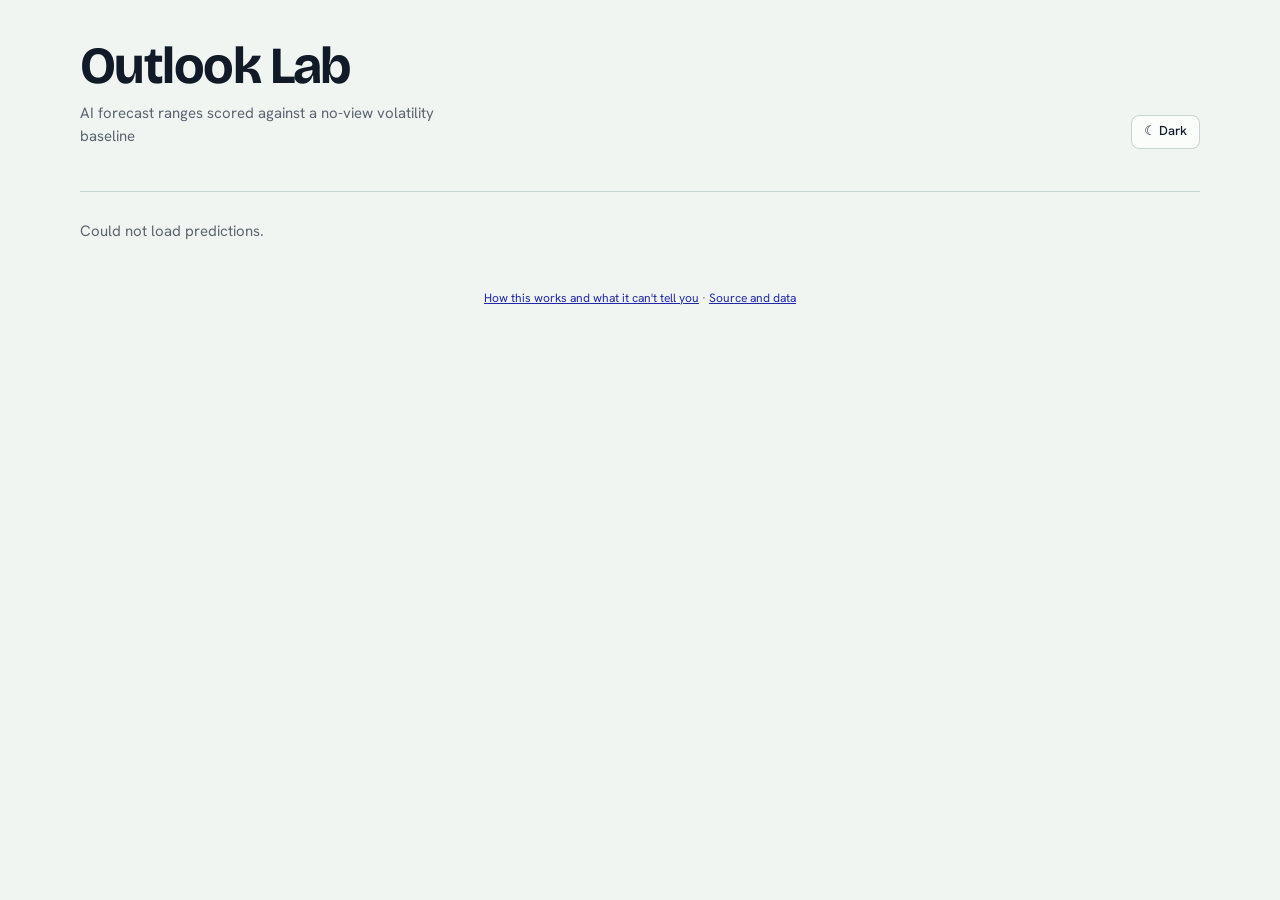
==== site/index.html @ 3b23cfca "afeat(site): add Analysis heatmap and exclude retired symbols from it Co-Authored-By: Claude Sonnet " ====
<!doctype html>
<html lang="en">
<head>
<meta charset="utf-8">
<meta name="viewport" content="width=device-width, initial-scale=1">
<title>Outlook Lab: scored market forecasts</title>
<meta name="description" content="AI 80% forecast ranges for 17 ETFs and 6 large-cap stocks, scored against a no-view volatility baseline. Every prediction is kept and graded when it comes due.">
<meta property="og:type" content="website">
<meta property="og:title" content="Outlook Lab: scored market forecasts">
<meta property="og:description" content="AI forecast ranges for 17 ETFs and 6 large-cap stocks, scored in public against a no-view volatility baseline.">
<meta property="og:url" content="https://quochhdo.github.io/outlook-lab/">
<meta property="og:image" content="https://quochhdo.github.io/outlook-lab/og.png">
<meta name="twitter:card" content="summary_large_image">
<link rel="preconnect" href="https://fonts.googleapis.com">
<link href="https://fonts.googleapis.com/css2?family=Bricolage+Grotesque:opsz,wght@12..96,500;12..96,700&amp;family=Hanken+Grotesk:wght@400;500;600;700&amp;display=swap" rel="stylesheet">
<script>
(function () {
  var t = null;
  try { t = localStorage.getItem("ol-theme"); } catch (e) {}
  if (t !== "dark" && t !== "light") t = window.matchMedia && matchMedia("(prefers-color-scheme: dark)").matches ? "dark" : "light";
  document.documentElement.setAttribute("data-theme", t);
})();
</script>
<style>
:root {
  --ink: oklch(0.145 0 0);
  --muted: oklch(0.5 0.015 264);
  --muted-2: oklch(0.4 0.015 264);
  --line: oklch(0.9 0.006 264);
  --line-2: oklch(0.93 0.006 264);
  --bg: oklch(0.975 0.004 264);
  --panel: oklch(0.965 0.006 264);
  --accent: oklch(0.47 0.18 264);
  --accent-ink: oklch(0.42 0.18 264);
  --warn-bg: oklch(0.96 0.04 85);
  --warn-ink: oklch(0.42 0.12 65);
  --warn-line: oklch(0.85 0.08 80);
  --ok: oklch(0.45 0.13 150);
  --bad: oklch(0.5 0.16 40);
  --card: #fff;
  --soft: oklch(0.45 0.015 264);
  --base-fill: oklch(0.88 0.01 264);
  --ai-fill: oklch(0.47 0.18 264 / 0.3);
  --tag-bg: oklch(0.945 0.006 264);
  --tag-model-bg: oklch(0.95 0.03 264);
  --tag-win-bg: oklch(0.95 0.03 150);
  --hover-ink: oklch(0.38 0.18 264);
  color-scheme: light;
}
:root[data-theme="dark"] {
  --ink: oklch(0.95 0.005 264);
  --muted: oklch(0.7 0.015 264);
  --muted-2: oklch(0.78 0.012 264);
  --line: oklch(0.3 0.01 264);
  --line-2: oklch(0.26 0.01 264);
  --bg: oklch(0.17 0.01 264);
  --panel: oklch(0.22 0.012 264);
  --accent: oklch(0.72 0.14 264);
  --accent-ink: oklch(0.8 0.11 264);
  --warn-bg: oklch(0.28 0.05 85);
  --warn-ink: oklch(0.85 0.1 85);
  --warn-line: oklch(0.4 0.07 80);
  --ok: oklch(0.78 0.14 150);
  --bad: oklch(0.76 0.13 40);
  --card: oklch(0.2 0.012 264);
  --soft: oklch(0.75 0.012 264);
  --base-fill: oklch(0.38 0.015 264);
  --ai-fill: oklch(0.72 0.14 264 / 0.3);
  --tag-bg: oklch(0.27 0.012 264);
  --tag-model-bg: oklch(0.3 0.05 264);
  --tag-win-bg: oklch(0.3 0.05 150);
  --hover-ink: oklch(0.85 0.1 264);
  color-scheme: dark;
}
[hidden] { display: none !important; }
* { box-sizing: border-box; }
body { margin: 0; }
a { color: var(--accent); }
a:hover { color: var(--hover-ink); }
a:focus-visible, button:focus-visible { outline: 2px solid var(--accent); outline-offset: 2px; }
.page { min-height: 100vh; background: var(--bg); color: var(--ink); font-family: Inter, system-ui, sans-serif; font-size: 14px; line-height: 1.5; padding: 32px 24px 64px; }
.wrap { max-width: 1120px; margin: 0 auto; display: flex; flex-direction: column; gap: 20px; }
p { margin: 0; }
h1, h2, h3, h4 { margin: 0; }
.muted { color: var(--muted); }
.pill { align-self: flex-start; font-size: 12px; font-weight: 600; letter-spacing: 0.02em; color: var(--warn-ink); background: var(--warn-bg); border: 1px solid var(--warn-line); border-radius: 999px; padding: 4px 12px; }
.head { display: flex; flex-wrap: wrap; align-items: flex-end; justify-content: space-between; gap: 12px; }
.head h1 { font-size: 28px; font-weight: 700; letter-spacing: -0.01em; }
.price { font-size: 22px; font-weight: 600; text-align: right; }
.price small { display: block; font-size: 12px; font-weight: 400; color: var(--muted); }
.tabs { display: flex; flex-wrap: wrap; gap: 4px; border-bottom: 1px solid var(--line); }
.tabs a { text-decoration: none; color: var(--muted); padding: 10px 14px; font-weight: 500; margin-bottom: -1px; border-bottom: 2px solid transparent; }
.tabs a[aria-current="page"] { color: var(--ink); font-weight: 600; border-bottom-color: var(--accent); }
.card { background: var(--card); border: 1px solid var(--line); border-radius: 10px; padding: 24px; display: flex; flex-direction: column; gap: 24px; }
.card-head { display: flex; flex-wrap: wrap; align-items: flex-start; justify-content: space-between; gap: 16px; }
.title-row { display: flex; flex-wrap: wrap; align-items: center; gap: 10px; }
.title-row h2 { font-size: 18px; font-weight: 600; }
.chip { font-size: 12px; font-weight: 600; color: var(--warn-ink); background: var(--warn-bg); border-radius: 6px; padding: 3px 8px; }
.meta { font-size: 13px; color: var(--muted); margin-top: 8px; }
.section { display: flex; flex-direction: column; gap: 14px; }
.eyebrow { font-size: 12px; font-weight: 600; text-transform: uppercase; letter-spacing: 0.05em; color: var(--muted); }
.section-top { display: flex; flex-wrap: wrap; align-items: baseline; justify-content: space-between; gap: 8px; }
.legend { display: flex; flex-wrap: wrap; gap: 16px; font-size: 12px; color: var(--muted-2); }
.legend span { display: flex; align-items: center; gap: 6px; }
.sw-ai { width: 18px; height: 10px; border-radius: 3px; background: var(--ai-fill); border: 1.5px solid var(--accent); }
.sw-base { width: 18px; height: 10px; border-radius: 3px; background: var(--base-fill); }
.sw-today { width: 2px; height: 14px; background: var(--ink); }
.sw-close { width: 9px; height: 9px; background: var(--ink); transform: rotate(45deg); }
.hrow { display: grid; grid-template-columns: 150px minmax(240px, 1fr) 210px 170px; gap: 20px; align-items: center; padding: 14px 0; border-top: 1px solid var(--line-2); }
.hlabel { display: flex; flex-direction: column; }
.hlabel b { font-weight: 600; }
.hlabel small { font-size: 12px; color: var(--muted); }
.bars { position: relative; height: 44px; }
.bar-base { position: absolute; top: 4px; height: 14px; border-radius: 4px; background: var(--base-fill); }
.bar-ai { position: absolute; top: 24px; height: 16px; border-radius: 4px; background: var(--ai-fill); border: 1.5px solid var(--accent); }
.mark-today { position: absolute; top: 0; bottom: 0; width: 2px; background: var(--ink); }
.mark-close { position: absolute; top: 17px; width: 10px; height: 10px; margin-left: -5px; background: var(--ink); transform: rotate(45deg); }
.ticks { position: relative; height: 16px; font-size: 11px; color: var(--muted); margin-top: 4px; }
.ticks span { position: absolute; transform: translateX(-50%); }
.nums { display: flex; flex-direction: column; gap: 2px; font-size: 13px; }
.nums .sub { font-size: 12px; color: var(--muted); }
.ai-k { font-weight: 600; color: var(--accent-ink); }
.alt { color: var(--soft); }
.hmore { margin-top: 4px; font-size: 12px; }
.hmore summary { cursor: pointer; color: var(--muted); }
.hmore > span { display: block; margin-top: 2px; }
.record { display: flex; flex-wrap: wrap; align-items: center; justify-content: space-between; gap: 8px; background: var(--panel); border-radius: 8px; padding: 12px 16px; }
.record p { font-size: 13px; }
.record a { font-size: 13px; font-weight: 500; }
.horizon-pick { display: inline-flex; gap: 4px; background: var(--panel); border-radius: 8px; padding: 3px; align-self: flex-start; }
.horizon-pick button { font: inherit; font-size: 13px; font-weight: 500; min-height: 34px; padding: 0 14px; border: 0; border-radius: 6px; background: transparent; color: var(--muted-2); cursor: pointer; }
.horizon-pick button[aria-pressed="true"] { background: var(--card); color: var(--ink); font-weight: 600; box-shadow: 0 0 0 1px var(--line); }
.cases { display: grid; grid-template-columns: repeat(3, minmax(0, 1fr)); gap: 16px; }
.case { border: 1px solid var(--line); border-radius: 8px; padding: 16px; display: flex; flex-direction: column; gap: 12px; }
.case h4 { font-size: 15px; font-weight: 600; }
.case ul { margin: 0; padding: 0; list-style: none; display: flex; flex-direction: column; gap: 12px; }
.claim { display: flex; flex-direction: column; gap: 4px; font-size: 13px; }
.claim.unv { color: var(--muted); font-style: italic; }
.tags { display: flex; flex-wrap: wrap; gap: 4px; font-style: normal; }
.tag { font-size: 11px; font-weight: 500; border-radius: 4px; padding: 1px 6px; background: var(--tag-bg); color: var(--muted-2); text-decoration: none; }
a.tag:hover { color: var(--ink); text-decoration: underline; }
.tag.model { background: var(--tag-model-bg); color: var(--accent-ink); }
.tag.unv { background: var(--warn-bg); color: var(--warn-ink); }
.sources h4 { font-size: 14px; font-weight: 600; margin-bottom: 6px; }
.sources ol { margin: 0; padding-left: 20px; font-size: 12px; color: var(--muted-2); display: flex; flex-direction: column; gap: 2px; }
.note { font-size: 12px; color: var(--soft); background: var(--panel); border-radius: 8px; padding: 10px 14px; }
.tablewrap { overflow-x: auto; border: 1px solid var(--line); border-radius: 8px; }
table { width: 100%; min-width: 760px; border-collapse: collapse; font-size: 13px; }
thead tr { background: var(--panel); text-align: left; }
th, td { padding: 10px 14px; text-align: left; white-space: nowrap; }
th { font-weight: 600; }
tbody tr { border-top: 1px solid var(--line-2); }
.r-open { color: var(--muted); font-weight: 500; }
.r-held { color: var(--ok); font-weight: 500; }
.r-miss { color: var(--bad); font-weight: 500; }
.hlabel .earn { color: var(--accent, currentColor); font-weight: 600; }
.foot { font-size: 12px; color: var(--soft); border-top: 1px solid var(--line-2); padding-top: 14px; }
.timeline { list-style: none; margin: 0; padding: 0; display: flex; flex-direction: column; }
.ev { display: grid; grid-template-columns: 120px minmax(0, 1fr); gap: 16px; padding: 12px 0; border-top: 1px solid var(--line-2); }
.ev-date { display: flex; flex-direction: column; }
.ev-date b { font-weight: 600; }
.ev-date small { font-size: 12px; color: var(--muted); }
.evgroup { margin-top: 20px; }
.evgroup:first-child { margin-top: 4px; }
.evg-h { display: flex; flex-wrap: wrap; align-items: baseline; gap: 2px 10px; margin: 0 0 4px; }
.evg-h h4 { margin: 0; font-size: 14px; font-weight: 600; color: var(--ink); }
.evg-h small { font-size: 12px; color: var(--muted-2); }
.evc { list-style: none; border-top: 1px solid var(--line-2); }
.evc summary { list-style: none; cursor: pointer; display: grid; grid-template-columns: 96px minmax(0, 1fr) auto 14px; grid-template-areas: "date title meta chev"; gap: 12px; align-items: center; padding: 10px 0; }
.evc summary::-webkit-details-marker { display: none; }
.evc summary::after { content: "\25be"; grid-area: chev; color: var(--muted); font-size: 12px; }
.evc details[open] > summary::after { transform: rotate(180deg); }
.evc summary:focus-visible { outline: 2px solid var(--accent); outline-offset: 2px; border-radius: 4px; }
.evc-date { grid-area: date; font-weight: 600; font-size: 13px; }
.evc-title { grid-area: title; font-weight: 600; }
.evc-meta { grid-area: meta; display: flex; align-items: center; gap: 10px; font-size: 12px; color: var(--muted-2); white-space: nowrap; }
.mbar { display: inline-block; position: relative; width: 52px; height: 6px; background: var(--tag-bg); border-radius: 3px; }
.mbar i { position: absolute; left: 0; top: 0; bottom: 0; background: var(--accent); border-radius: 3px; }
.mimp { font-weight: 600; }
.mimp.bear { color: var(--bad); } .mimp.bull { color: var(--ok); }
.evc-full { display: flex; flex-direction: column; gap: 4px; padding: 0 0 12px 108px; }
.evg-more { margin-top: 8px; }
@media (max-width: 640px) {
  .evc summary { grid-template-columns: minmax(0, 1fr) 14px; grid-template-areas: "date chev" "title title" "meta meta"; gap: 2px 8px; }
  .evc-meta { white-space: normal; flex-wrap: wrap; }
  .evc-full { padding-left: 0; }
}
.wrow { display: grid; grid-template-columns: minmax(0, 1fr) minmax(0, 1fr); gap: 18px; margin: 6px 0 2px; }
@media (max-width: 640px) { .wrow { grid-template-columns: minmax(0, 1fr); gap: 12px; } }
.wlab { display: flex; flex-wrap: wrap; justify-content: space-between; gap: 2px 8px; font-size: 12px; color: var(--muted-2); margin-bottom: 5px; }
.wlab b { color: var(--ink); font-weight: 600; }
.wtrack { position: relative; height: 10px; background: var(--tag-bg); border-radius: 5px; }
.wfill { position: absolute; top: 0; bottom: 0; left: 0; background: var(--accent); border-radius: 5px; }
.wtick { position: absolute; top: -3px; width: 2px; height: 16px; background: var(--ink); }
.wzero { position: absolute; top: -3px; width: 1px; height: 16px; background: var(--muted-2); }
.wrange { position: absolute; top: 0; bottom: 0; border-radius: 5px; min-width: 3px; }
.wrange.bear { background: var(--bad); } .wrange.bull { background: var(--ok); }
.wnote { display: block; font-size: 11px; color: var(--muted-2); margin-top: 4px; line-height: 1.45; }
.wchart { margin: 2px 0 8px; }
.wchart p { margin: 0 0 4px; font-size: 12px; color: var(--muted-2); }
.wchart svg { display: block; width: 100%; height: 150px; overflow: visible; }
.ev-body { display: flex; flex-direction: column; gap: 4px; }
.ev-title { font-weight: 600; }
.ev-detail { font-size: 13px; color: var(--muted-2); }
.tag.cause { background: color-mix(in oklch, var(--cc) 14%, transparent); color: var(--cc); }
.tag.c-fed { --cc: oklch(0.5 0.14 285); } .tag.c-rates { --cc: oklch(0.5 0.13 235); } .tag.c-stocks { --cc: oklch(0.5 0.13 175); }
.tag.c-company { --cc: oklch(0.5 0.14 330); } .tag.c-commodity { --cc: oklch(0.52 0.12 75); } .tag.c-policy { --cc: oklch(0.5 0.13 25); }
:root[data-theme="dark"] .tag.c-fed { --cc: oklch(0.78 0.11 285); } :root[data-theme="dark"] .tag.c-rates { --cc: oklch(0.78 0.1 235); }
:root[data-theme="dark"] .tag.c-stocks { --cc: oklch(0.78 0.1 175); } :root[data-theme="dark"] .tag.c-company { --cc: oklch(0.78 0.11 330); }
:root[data-theme="dark"] .tag.c-commodity { --cc: oklch(0.8 0.1 75); } :root[data-theme="dark"] .tag.c-policy { --cc: oklch(0.78 0.11 25); }
.mimp.good { color: var(--ok); } .mimp.bad { color: var(--bad); } .mimp.flat { color: var(--ink); }
.tag.win { background: var(--tag-win-bg); color: var(--ok); }
.note summary { cursor: pointer; font-weight: 600; }
.note[open] summary { margin-bottom: 8px; }
.more { align-self: flex-start; font: inherit; font-size: 13px; font-weight: 500; color: var(--accent); background: transparent; border: 1px solid var(--line); border-radius: 6px; min-height: 34px; padding: 0 14px; cursor: pointer; }
.more:hover { background: var(--panel); }
.tmap { position: relative; width: 100%; height: 460px; border-radius: 10px; overflow: hidden; background: var(--line-2); }
.tile { position: absolute; box-sizing: border-box; border: 2px solid var(--card); border-radius: 4px; padding: 8px 9px; color: #fff; text-decoration: none; overflow: hidden; display: flex; flex-direction: column; justify-content: center; align-items: center; text-align: center; line-height: 1.25; transition: filter .12s; }
.tile:hover { filter: brightness(1.15); }
.tile b { font-size: 15px; letter-spacing: .01em; }
.tile span { font-size: 12px; opacity: .92; }
.tile.sm b { font-size: 12px; } .tile.sm span { display: none; }
.tile.xs b { font-size: 10px; } .tile.xs span { display: none; }
.mapbar { display: flex; flex-wrap: wrap; gap: 14px 22px; align-items: center; margin: 4px 0 10px; font-size: 12px; color: var(--muted); }
.mapbar .horizon-pick { margin: 0; }
.scalebar { display: inline-flex; align-items: center; gap: 6px; }
.scalebar i { display: inline-block; width: 110px; height: 10px; border-radius: 5px; background: linear-gradient(90deg, oklch(0.5 0.17 25), oklch(0.4 0.01 264), oklch(0.5 0.15 150)); }
@media (max-width: 560px) { .tmap { height: 520px; } }
.chartwrap svg { width: 100%; height: auto; display: block; }
.chartwrap .axis { stroke: var(--line); stroke-width: 1; }
.chartwrap text { fill: var(--muted); font-size: 11px; font-family: inherit; }
.chartwrap .hist { fill: none; stroke: var(--ink); stroke-width: 1.6; }
.chartwrap .cone-ai { fill: var(--ai-fill); stroke: var(--accent); stroke-width: 1.2; }
.chartwrap .cone-base { fill: var(--base-fill); stroke: none; opacity: .75; }
.chartwrap .cone-drift { fill: none; stroke: var(--muted); stroke-width: 1; stroke-dasharray: 4 3; }
.chartwrap .start { fill: var(--ink); }
.chartwrap .gridl { stroke: var(--line-2); stroke-width: 1; }
.cal { display: grid; grid-template-columns: repeat(auto-fit, minmax(150px, 1fr)); gap: 10px; margin: 8px 0 6px; }
.cal > div { background: var(--panel); border-radius: 10px; padding: 10px 12px; font-size: 13px; }
.cal b { display: block; font-size: 18px; margin-bottom: 2px; }
.cal small { color: var(--muted); display: block; font-size: 11.5px; }
.covbar { position: relative; height: 8px; background: var(--line-2); border-radius: 4px; margin: 6px 0 4px; }
.covbar i { position: absolute; left: 0; top: 0; bottom: 0; background: var(--accent); border-radius: 4px; }
.covbar u { position: absolute; top: -3px; bottom: -3px; width: 2px; background: var(--ink); }
.changes { list-style: none; margin: 6px 0 0; padding: 0; font-size: 13px; }
.changes li { padding: 6px 0; border-top: 1px solid var(--line-2); display: flex; gap: 12px; }
.changes li b { min-width: 64px; }
.filters { display: flex; flex-wrap: wrap; gap: 8px 18px; margin: 4px 0 10px; }
.filters .horizon-pick { margin: 0; }
.blind-tag { display: inline-block; font-size: 11px; padding: 1px 7px; border-radius: 999px; background: var(--tag-win-bg); color: var(--ok); margin-left: 6px; }
.seen-tag { display: inline-block; font-size: 11px; padding: 1px 7px; border-radius: 999px; background: var(--tag-bg); color: var(--muted); margin-left: 6px; }
.sitefoot { font-size: 12px; color: var(--muted); margin: 18px 0 6px; text-align: center; }
.sitefoot a { color: var(--accent-ink); }
.hgrid { display: grid; grid-template-columns: repeat(3, minmax(0, 1fr)); gap: 14px; }
.hcard { display: flex; flex-direction: column; gap: 10px; border: 1px solid var(--line); border-radius: 10px; padding: 16px; text-decoration: none; color: var(--ink); background: var(--card); }
.hcard:hover { border-color: var(--accent); box-shadow: 0 1px 6px oklch(0.5 0.15 264 / 0.2); color: var(--ink); }
.hcard.hero { grid-column: 1 / -1; padding: 20px; gap: 14px; }
.hc-top { display: flex; justify-content: space-between; align-items: baseline; gap: 8px; }
.hc-top b { font-size: 16px; font-weight: 700; }
.hero .hc-top b { font-size: 22px; }
.hc-top small { font-size: 12px; color: var(--muted); }
.hc-name { font-size: 12px; color: var(--muted); margin-top: -6px; }
.hc-nums { display: flex; flex-wrap: wrap; justify-content: space-between; gap: 4px 12px; font-size: 13px; }
.hc-nums .sub { font-size: 12px; color: var(--muted); }
.hc-cases { display: grid; grid-template-columns: 1fr 1fr; gap: 12px; font-size: 13px; }
.hc-cases div { border-radius: 8px; padding: 10px 12px; background: var(--panel); }
.hc-cases b { display: block; font-size: 12px; margin-bottom: 2px; }
.up { color: var(--ok); } .down { color: var(--bad); }
.mini-ev { list-style: none; margin: 0; padding: 0; }
.mini-ev li { display: grid; grid-template-columns: 90px minmax(0,1fr); gap: 12px; padding: 9px 0; border-top: 1px solid var(--line-2); font-size: 13px; }
.mini-ev b { font-weight: 600; }
@media (max-width: 900px) { .hgrid { grid-template-columns: 1fr 1fr; } .hc-cases { grid-template-columns: 1fr; } }
@media (max-width: 560px) { .hgrid { grid-template-columns: 1fr; } }
#theme-btn { font: inherit; font-size: 13px; font-weight: 500; min-height: 34px; padding: 0 12px; border: 1px solid var(--line); border-radius: 8px; background: var(--card); color: var(--ink); cursor: pointer; }
#theme-btn:hover { background: var(--panel); }
.head-right { display: flex; flex-direction: column; align-items: flex-end; gap: 8px; }
@media (max-width: 900px) {
  .horizon-pick { max-width: 100%; overflow-x: auto; }
  .horizon-pick button { white-space: nowrap; flex: 0 0 auto; }
  .ev { grid-template-columns: 1fr; gap: 4px; }
  .hrow { grid-template-columns: 1fr; gap: 10px; }
  .cases { grid-template-columns: 1fr; }
  .card { padding: 18px; }
}

/* ---- design layer: tracing-paper ledger ---- */
:root {
  --display: "Bricolage Grotesque", "Hanken Grotesk", system-ui, sans-serif;
  --ink: oklch(0.22 0.03 255);
  --muted: oklch(0.5 0.02 255);
  --muted-2: oklch(0.4 0.02 255);
  --bg: oklch(0.965 0.008 150);
  --panel: oklch(0.935 0.01 150);
  --card: oklch(0.99 0.004 150);
  --line: oklch(0.86 0.012 200);
  --line-2: oklch(0.91 0.01 200);
  --accent: oklch(0.42 0.2 270);
  --accent-ink: oklch(0.38 0.2 270);
  --ai-fill: oklch(0.42 0.2 270 / 0.2);
  --base-fill: oklch(0.82 0.012 230);
  --ok: oklch(0.42 0.1 175);
  --bad: oklch(0.5 0.17 28);
  --mark: oklch(0.9 0.15 98);
  --mark-ink: oklch(0.3 0.06 90);
}
:root[data-theme="dark"] {
  --ink: oklch(0.94 0.012 150);
  --muted: oklch(0.72 0.02 230);
  --muted-2: oklch(0.8 0.015 230);
  --bg: oklch(0.2 0.025 255);
  --panel: oklch(0.25 0.028 255);
  --card: oklch(0.23 0.026 255);
  --line: oklch(0.36 0.03 255);
  --line-2: oklch(0.3 0.028 255);
  --accent: oklch(0.76 0.13 270);
  --accent-ink: oklch(0.82 0.1 270);
  --ai-fill: oklch(0.76 0.13 270 / 0.28);
  --base-fill: oklch(0.4 0.025 250);
  --ok: oklch(0.8 0.12 175);
  --bad: oklch(0.78 0.12 30);
  --mark: oklch(0.42 0.09 98);
  --mark-ink: oklch(0.93 0.08 98);
}
.page { font-family: "Hanken Grotesk", system-ui, sans-serif; font-size: 15px; line-height: 1.55; font-variant-numeric: tabular-nums; padding-top: 40px; }
h1, h2, h3, h4, .tile b, .hc-top b, .cal b, .price { font-family: var(--display); }
.head h1 { font-size: clamp(34px, 5vw, 52px); font-weight: 700; letter-spacing: -0.03em; line-height: 1; }
.head p.muted { margin-top: 10px; max-width: 46ch; font-size: 15px; }
.pill, .chip { color: var(--mark-ink); background: var(--mark); border: 0; border-radius: 3px; font-weight: 600; letter-spacing: 0; padding: 2px 8px; }
.price { font-size: 28px; font-weight: 700; letter-spacing: -0.02em; }
.wrap { gap: 28px; }
/* symbol bar: groups carry the structure */
.tabs { border-bottom: 0; gap: 2px 2px; align-items: baseline; padding-bottom: 14px; border-bottom: 1px solid var(--line); }
.tabs .grp { font-size: 12.5px; color: var(--muted); margin: 0 2px 0 14px; padding-left: 14px; border-left: 1px solid var(--line); }
.tabs a { padding: 6px 10px; border-radius: 6px; border-bottom: 0; margin: 0; font-weight: 600; font-size: 14px; }
.tabs a:hover { background: var(--panel); color: var(--ink); }
.tabs a[aria-current="page"] { background: var(--ink); color: var(--bg); }
/* overview sheds its box; sections are separated by space and a rule */
#home.card { background: transparent; border: 0; padding: 0; gap: 36px; }
#home .card-head h2 { font-size: 26px; letter-spacing: -0.02em; }
.eyebrow { text-transform: none; letter-spacing: -0.01em; font-family: var(--display); font-size: 20px; font-weight: 700; color: var(--ink); border-top: 1px solid var(--line); padding-top: 18px; }
.section > .eyebrow:first-child { margin-bottom: 2px; }
.card { border-radius: 8px; }
.horizon-pick { border-radius: 8px; background: var(--panel); }
.horizon-pick button[aria-pressed="true"] { background: var(--ink); color: var(--bg); box-shadow: none; }
.hcard { border-radius: 6px; background: var(--card); }
.hcard:hover { border-color: var(--accent); box-shadow: none; }
.hc-top b { font-size: 17px; letter-spacing: -0.01em; }
.hero .hc-top b { font-size: 26px; }
.tmap { height: 520px; border-radius: 6px; background: var(--bg); }
.tile { border: 0; box-shadow: inset 0 0 0 1.5px var(--bg); border-radius: 3px; padding: 10px 11px 22px; justify-content: flex-start; align-items: flex-start; text-align: left; }
.tile b { font-size: 18px; letter-spacing: -0.01em; }
.tile.sm b { font-size: 13px; } .tile.xs b { font-size: 11px; }
.tile:hover { filter: none; box-shadow: inset 0 0 0 2.5px var(--ink); }
.tile .wk { position: absolute; left: 11px; right: 11px; bottom: 9px; height: 8px; pointer-events: none; }
.tile .wk i { position: absolute; top: 3px; height: 2px; left: 0; right: 0; background: rgba(255,255,255,.28); }
.tile .wk u { position: absolute; top: 0; bottom: 0; width: 1px; background: rgba(255,255,255,.75); }
.tile .wk s { position: absolute; top: 1px; height: 6px; background: #fff; border-radius: 1px; text-decoration: none; }
.tile.xs .wk { display: none; }
.tile .nm { position: absolute; left: 11px; right: 11px; bottom: 21px; font-size: 11px; line-height: 1.2; opacity: .85; white-space: nowrap; overflow: hidden; text-overflow: ellipsis; pointer-events: none; }
.scalebar i { background: linear-gradient(90deg, oklch(0.5 0.17 28), oklch(0.42 0.03 250), oklch(0.5 0.11 175)); }
.cal > div { background: transparent; border-left: 3px solid var(--line); border-radius: 0; padding: 4px 0 4px 12px; }
.cal b { font-size: 22px; letter-spacing: -0.02em; }
.changes li, .mini-ev li { border-top-color: var(--line-2); }
.record { background: var(--panel); border-radius: 6px; }
.tile.enter { animation: tin .5s cubic-bezier(.2,.7,.2,1) both; }
@keyframes tin { from { opacity: 0; transform: translateY(6px); } }
#outlook .eyebrow { border-top: 0; padding-top: 0; }
#outlook .section + .section > .eyebrow, #outlook .section > .eyebrow + * { }
.horizon-pick { max-width: 100%; overflow-x: auto; }
/* ---- ticker page ---- */
#outlook.card { background: transparent; border: 0; padding: 0; gap: 40px; }
#outlook .card-head { align-items: baseline; }
#outlook-title { font-size: 26px; letter-spacing: -0.02em; }
#outlook .card-head svg { display: none; }
.hero-chart .horizon-pick { align-self: flex-start; }
.chartwrap { background: var(--card); border: 1px solid var(--line); border-radius: 6px; padding: 14px 10px 6px; }
.chartwrap .cone-ai { fill: var(--ai-fill); stroke: var(--accent); stroke-width: 1.6; }
.chartwrap .cone-base { opacity: 1; }
.chartwrap .hist { stroke-width: 2; }
.chartwrap .endlab { fill: var(--accent-ink); font-weight: 700; font-size: 12px; }
.chartwrap .startlab { fill: var(--ink); font-weight: 700; font-size: 12px; }
.chartwrap text { font-size: 11.5px; }
.hrow { grid-template-columns: 130px minmax(240px, 1fr) 230px 120px; padding: 18px 0; }
.hlabel b { font-family: var(--display); font-size: 18px; letter-spacing: -0.01em; }
.nums > span:first-child { font-family: var(--display); font-size: 19px; letter-spacing: -0.015em; color: var(--ink); }
.nums .ai-k { color: var(--accent-ink); font-size: 13px; margin-right: 4px; font-family: "Hanken Grotesk", sans-serif; }
.hrow > .nums:last-child > span:first-child { font-family: "Hanken Grotesk", sans-serif; font-size: 12px; letter-spacing: 0; color: var(--muted); }
.hrow > .nums:last-child > span:last-child { font-family: var(--display); font-size: 19px; }
.hrow > .nums:last-child .ai-k { font-size: inherit; margin: 0; }
.hrow > .nums:last-child .alt { font-size: 12px; font-family: "Hanken Grotesk", sans-serif; }
.bar-ai { background: var(--ai-fill); border-width: 2px; }
.bar-base { background: var(--base-fill); }
.case { border: 0; border-top: 3px solid var(--line); border-radius: 0; padding: 12px 0 0; }
.case-bull { border-top-color: var(--ok); } .case-bear { border-top-color: var(--bad); } .case-base { border-top-color: var(--muted); }
.case h4 { font-family: var(--display); font-size: 18px; letter-spacing: -0.01em; }
.case-bull h4 { color: var(--ok); } .case-bear h4 { color: var(--bad); }
.claim { font-size: 14px; line-height: 1.5; }
.tablewrap { border-radius: 6px; }
thead tr { background: transparent; border-bottom: 2px solid var(--ink); }
th { font-weight: 700; font-size: 12.5px; color: var(--muted-2); }
.ev-title { font-family: var(--display); font-size: 16px; font-weight: 700; letter-spacing: -0.01em; }
@media (max-width: 900px) { .hrow { grid-template-columns: 1fr 1fr; } .hrow .chart, .hrow .bars { grid-column: 1 / -1; } }
@media (max-width: 560px) { .hrow { grid-template-columns: 1fr; } .cases { grid-template-columns: 1fr; } .chartwrap { padding: 8px 2px 2px; } }
.chartwrap { padding: 12px 8px 4px; }
.chartwrap .future { fill: var(--panel); opacity: .55; }
.chartwrap .cone-base { fill: var(--base-fill); opacity: .7; }
.chartwrap .cone-ai { fill: var(--ai-fill); stroke: none; }
.chartwrap .edge-ai { fill: none; stroke: var(--accent); stroke-width: 1.8; }
.chartwrap .cone-drift { fill: none; stroke: var(--muted); stroke-width: 1; stroke-dasharray: 4 3; }
.chartwrap .hist { fill: none; stroke: var(--ink); stroke-width: 1.7; stroke-linejoin: round; }
.chartwrap .hdot { fill: var(--card); stroke: var(--accent); stroke-width: 1.8; }
.chartwrap .todayl { stroke: var(--ink); stroke-width: 1; stroke-dasharray: 2 3; opacity: .5; }
.chartwrap .gridl { stroke: var(--line-2); }
.chartwrap .axis { stroke: var(--muted); stroke-width: 1; }
.chartwrap .ylab, .chartwrap .xlab, .chartwrap .hlab { fill: var(--muted); font-size: 11.5px; }
.chartwrap .hlab { fill: var(--ink); font-weight: 600; }
.chartwrap .startlab { paint-order: stroke; stroke: var(--card); stroke-width: 4px; font-size: 12px; }
.chartwrap .endlab { paint-order: stroke; stroke: var(--card); stroke-width: 4px; }
.horizon-pick .logtoggle { margin-left: 10px; }
.horizon-pick.tools { flex-wrap: wrap; overflow: visible; margin-top: 6px; }
.horizon-pick.tools .logtoggle, .horizon-pick.tools button { margin-left: 0 !important; }
.hero-chart .horizon-pick.tools { align-self: flex-start; }
.chartwrap { position: relative; padding: 0; overflow: hidden; }
.chartwrap .tvbox { width: 100%; }
.chartwrap .tvlegend { position: absolute; left: 12px; top: 8px; z-index: 3; font-size: 12.5px; font-weight: 600; color: var(--ink); background: color-mix(in oklab, var(--card) 82%, transparent); padding: 2px 6px; border-radius: 4px; pointer-events: none; font-variant-numeric: tabular-nums; max-width: calc(100% - 24px); }
.sc-bar { height: 10px; background: var(--panel); border-radius: 6px; overflow: hidden; margin: 8px 0 6px; }
.sc-bar i { display: block; height: 100%; background: var(--accent); }
.sc-tbl { width: 100%; border-collapse: collapse; font-size: 13px; }
.sc-tbl th, .sc-tbl td { text-align: right; padding: 8px 10px; border-top: 1px solid var(--line-2); font-variant-numeric: tabular-nums; }
.sc-tbl th:first-child, .sc-tbl td:first-child { text-align: left; }
.sc-tbl th { font-weight: 600; color: var(--muted); font-size: 12px; border-top: 0; }
.sc-tbl td.best { font-weight: 700; color: var(--ok); }
.sc-tbl.preview { opacity: 0.55; }
.sc-note { font-size: 12.5px; color: var(--muted); margin: 8px 0 0; }
.sc-due { display: flex; flex-wrap: wrap; gap: 8px; }
.sc-due div { background: var(--panel); border-radius: 8px; padding: 8px 12px; font-size: 13px; }
.sc-due b { display: block; font-size: 16px; }
.tabs { align-items: center; position: relative; }
.symmenu { position: relative; }
.symbtn { font: inherit; font-size: 14px; font-weight: 600; padding: 6px 10px; border: 1px solid var(--line); border-radius: 6px; background: var(--card); color: var(--ink); cursor: pointer; min-height: 34px; }
.symbtn:hover { background: var(--panel); }
.symbtn[aria-current="page"] { background: var(--ink); color: var(--bg); border-color: var(--ink); }
.symbtn .caret { margin-left: 6px; font-size: 11px; }
.sympanel { position: absolute; z-index: 20; top: calc(100% + 6px); left: 0; width: min(620px, calc(100vw - 32px)); max-height: min(70vh, 560px); overflow: auto; background: var(--card); border: 1px solid var(--line); border-radius: 12px; padding: 12px; box-shadow: 0 12px 32px oklch(0.2 0.02 255 / 0.18); }
.sympanel input { width: 100%; font: inherit; font-size: 14px; padding: 9px 12px; border: 1px solid var(--line); border-radius: 8px; background: var(--bg); color: var(--ink); margin-bottom: 10px; }
.symgroup h4 { margin: 10px 0 6px; font-size: 13px; color: var(--muted); font-weight: 600; }
.symgrid { display: grid; grid-template-columns: repeat(auto-fill, minmax(170px, 1fr)); gap: 2px; }
.tabs .symgrid a { display: flex; flex-direction: column; padding: 6px 8px; font-weight: 400; border-radius: 6px; }
.tabs .symgrid a b { font-size: 14px; color: var(--ink); }
.tabs .symgrid a span { font-size: 11.5px; color: var(--muted); white-space: nowrap; overflow: hidden; text-overflow: ellipsis; }
.tabs .symgrid a[aria-current="page"] { background: var(--panel); color: var(--ink); }
.tabs .symgrid a:hover { background: var(--panel); }
.symnone { color: var(--muted); font-size: 13px; margin: 8px 2px; }
.symstep { margin-left: auto; display: inline-flex; gap: 2px; }
.tabs .symstep a { font-size: 20px; line-height: 1; padding: 4px 12px; }
@media (max-width: 640px) { .symmenu { position: static; } .sympanel { left: 0; right: 0; width: auto; } .symgrid { grid-template-columns: repeat(2, minmax(0, 1fr)); } }
@media (prefers-reduced-motion: reduce) { .tile.enter { animation: none; } }
@media (max-width: 560px) { .tmap { height: 560px; } .head h1 { font-size: 36px; } }

.cmp-controls { display: flex; flex-wrap: wrap; gap: 12px; align-items: center; }
.cmp-chips { display: flex; flex-wrap: wrap; gap: 8px; }
.cmp-chip { display: inline-flex; align-items: center; gap: 6px; min-height: 34px; padding: 0 6px 0 10px; border: 1px solid var(--line); border-radius: 999px; font-size: 13px; font-weight: 600; background: var(--card); }
.cmp-chip i { width: 10px; height: 10px; border-radius: 50%; display: inline-block; }
.cmp-chip button { font: inherit; border: 0; background: transparent; color: var(--muted); cursor: pointer; width: 24px; height: 24px; border-radius: 50%; }
.cmp-chip button:hover { background: var(--panel); color: var(--ink); }
.cmp-add { font: inherit; font-size: 13px; min-height: 34px; padding: 0 10px; border: 1px solid var(--line); border-radius: 8px; background: var(--card); color: var(--ink); }
#cmp-chart svg { width: 100%; height: auto; display: block; }
#cmp-chart text { fill: var(--muted); font-size: 11px; font-family: inherit; }
#cmp-chart .lbl { font-weight: 600; font-size: 12px; }
.cmp-table { width: 100%; border-collapse: collapse; font-size: 13px; }
.cmp-table th, .cmp-table td { text-align: left; padding: 8px 10px; border-bottom: 1px solid var(--line-2); white-space: nowrap; }
.cmp-table th { color: var(--muted); font-weight: 500; font-size: 12px; }
.cmp-table td:first-child a { color: var(--ink); font-weight: 600; text-decoration: none; }
.cmp-table .sw { width: 10px; height: 10px; border-radius: 50%; display: inline-block; margin-right: 8px; }
.cmp-scroll { overflow-x: auto; }

.an-stats { display: grid; grid-template-columns: repeat(auto-fit, minmax(150px, 1fr)); gap: 12px; }
.an-stat { border: 1px solid var(--line); border-radius: 8px; padding: 12px 14px; }
.an-stat b { display: block; font-size: 22px; font-variant-numeric: tabular-nums; }
.an-stat span { font-size: 12px; color: var(--muted); }
.an-cols { display: grid; grid-template-columns: repeat(2, minmax(0, 1fr)); gap: 20px; }
.an-card { min-width: 0; overflow-x: auto; }
.an-table td.nm { max-width: 150px; overflow: hidden; text-overflow: ellipsis; }
@media (max-width: 760px) { .an-cols { grid-template-columns: 1fr; } }
.an-card h3 { margin: 0 0 8px; font-size: 14px; }
.an-card p.an-note { margin: 8px 0 0; padding: 0; background: none; border: 0; font-size: 12px; color: var(--muted); }
.an-table { width: 100%; border-collapse: collapse; font-size: 13px; }
.an-table th, .an-table td { text-align: left; padding: 6px 8px; border-bottom: 1px solid var(--line-2); white-space: nowrap; font-variant-numeric: tabular-nums; }
.an-table th { color: var(--muted); font-weight: 500; font-size: 12px; }
.an-table a { color: var(--ink); font-weight: 600; text-decoration: none; }
.an-up { color: var(--ok); } .an-down { color: var(--bad); }
.an-heat { display: grid; gap: 3px; font-variant-numeric: tabular-nums; }
.an-heat .hh { font-size: 12px; color: var(--muted); padding: 2px 6px; text-align: center; }
.an-heat .hs { font-size: 12px; font-weight: 600; padding: 6px 8px 6px 0; white-space: nowrap; }
.an-heat .hs a { color: var(--ink); text-decoration: none; }
.an-heat a.hc { display: block; text-align: center; font-size: 12px; padding: 6px 4px; border-radius: 4px; color: #fff; text-decoration: none; }
.an-heat .na { background: var(--panel); color: var(--muted); }
</style>
</head>
<body>
<div class="page">
<div class="wrap">

<header class="head">
  <div>
    <h1 id="sym-title">Outlook Lab</h1>
    <p id="sym-name" class="muted">AI forecast ranges scored against a no-view volatility baseline</p>
  </div>
  <div class="head-right"><button id="theme-btn" type="button" aria-label="Switch colour theme"></button><p id="sym-price" class="price" hidden></p></div>
</header>

<nav id="tabs" class="tabs" aria-label="Symbols"></nav>

<p id="status" class="muted">Loading…</p>

<section id="home" class="card" aria-label="Market overview" hidden>
  <div class="card-head">
    <div class="title-row"><h2>Market overview</h2><span class="chip">Predictions · the model's judgment, not advice</span></div>
    <p id="home-updated" class="muted" style="font-size:12px"></p>
  </div>
  <div class="section">
    <div id="home-pick" class="horizon-pick" role="group" aria-label="Horizon for the overview"></div>
    <div class="legend"><span><i class="sw-ai"></i>AI 80% range</span><span><i class="sw-base"></i>Baseline range</span><span><i class="sw-today"></i>Price when predicted (0%)</span></div>
    <div class="mapbar">
      <div id="home-view" class="horizon-pick" role="group" aria-label="View"></div>
      <div id="home-size" class="horizon-pick" role="group" aria-label="Tile size"></div>
      <span class="scalebar" id="home-scale">Chance up: 30%<i></i>70%</span>
    </div>
    <div class="filters">
      <div id="home-group" class="horizon-pick" role="group" aria-label="Which symbols"></div>
      <div id="home-sort" class="horizon-pick" role="group" aria-label="Sort cards"></div>
    </div>
    <div id="home-map" class="tmap" role="img" aria-label="Treemap of AI chance of going up, by symbol"></div>
    <div id="home-grid" class="hgrid"></div>
    <p class="muted" style="font-size:12px">Map: color is the AI's chance of finishing up (teal above 50%, red below, gray near 50%). The white bar in each tile is the AI's 80% range on one shared scale, with the thin line marking the price when predicted. Tile size is the AI's range width (how uncertain the forecast is), or market value (square root of market cap for stocks, fund size for ETFs, so mega-caps do not swallow the map) when you pick that option. Fund size and stock market cap are not comparable measures, so treat the map as a picture, not a ranking. Cards: all share one scale, so ranges compare directly. Click any tile or card for the full analysis.</p>
  </div>
  <div class="section">
    <h3 class="eyebrow">What changed</h3>
    <div id="home-changes"></div>
  </div>
  <div class="section">
    <h3 class="eyebrow">Calibration: are the ranges honest?</h3>
    <div id="home-cal"></div>
  </div>
  <div class="section">
    <h3 class="eyebrow">Coming up, across the market</h3>
    <ul id="home-events" class="mini-ev"></ul>
  </div>
  <div class="record"><p id="home-record"></p><a href="#all-predictions" id="home-all">Pick a symbol for scores →</a></div>
</section>

<section id="analysis" class="card" aria-label="Analysis of all forecasts" hidden>
  <div class="card-head">
    <div>
      <h2 style="margin:0;font-size:18px">What the AI thinks across all symbols</h2>
      <p class="muted" style="font-size:13px;margin:4px 0 0">A cross-section of the latest forecast for each symbol. This describes the forecasts, not how accurate they are; see the Scorecard for results.</p>
    </div>
    <div id="an-h" class="horizon-pick" role="group" aria-label="Horizon"></div>
  </div>
  <div id="an-group" class="horizon-pick" role="group" aria-label="Which symbols"></div>
  <div id="an-stats" class="an-stats"></div>
  <div class="an-cols">
    <div class="an-card"><h3>By group</h3><div class="cmp-scroll"><table class="an-table"><thead><tr><th>Group</th><th>Symbols</th><th>Bullish</th><th>Median drift</th><th>AI vs baseline width</th></tr></thead><tbody id="an-groups"></tbody></table></div></div>
    <div class="an-card"><h3>By horizon (all symbols)</h3><div class="cmp-scroll"><table class="an-table"><thead><tr><th>Horizon</th><th>Symbols</th><th>Bullish</th><th>Median chance up</th><th>Median drift</th></tr></thead><tbody id="an-horizons"></tbody></table></div><p class="an-note">If short horizons lean bearish and long ones bullish, the AI expects a dip before recovery.</p></div>
  </div>
  <div class="an-card"><h3>Heatmap: every symbol and horizon</h3><div id="an-metric" class="horizon-pick" role="group" aria-label="Heatmap metric"></div><div class="cmp-scroll"><div id="an-heat" class="an-heat"></div></div><p class="an-note" id="an-heat-note"></p></div>
  <div class="an-cols">
    <div class="an-card"><h3>Most bullish (highest implied drift)</h3><table class="an-table"><tbody id="an-top"></tbody></table></div>
    <div class="an-card"><h3>Most bearish (lowest implied drift)</h3><table class="an-table"><tbody id="an-bottom"></tbody></table></div>
  </div>
  <div class="an-cols">
    <div class="an-card"><h3>Most confident vs the market</h3><table class="an-table"><tbody id="an-narrow"></tbody></table><p class="an-note">AI range narrower than the options-implied baseline.</p></div>
    <div class="an-card"><h3>Sees more risk than the market</h3><table class="an-table"><tbody id="an-wide"></tbody></table><p class="an-note">AI range wider than the baseline.</p></div>
  </div>
  <div class="an-card"><h3>What changed since the last run</h3><div class="cmp-scroll"><table class="an-table"><thead id="an-chg-head"></thead><tbody id="an-chg"></tbody></table></div><p class="an-note" id="an-chg-note"></p></div>
  <div class="an-card"><h3>Where the AI disagrees with the market</h3><div class="cmp-scroll"><table class="an-table"><thead><tr><th>Symbol</th><th></th><th>AI drift</th><th>Baseline drift</th><th>Gap</th><th>AI width vs baseline</th><th>Chance up</th></tr></thead><tbody id="an-dis"></tbody></table></div><p class="an-note">Ranked by the gap between the AI range midpoint and the options-implied baseline midpoint, in percentage points. A large gap is a real directional view; a small one means the AI is mostly echoing the market.</p></div>
  <div class="an-card"><h3>Checks</h3><ul id="an-checks" class="mini-ev"></ul></div>
  <p class="muted" style="font-size:12px;margin:0">Drift is the middle of the AI range as a % move from the start price. Bullish means the chance of finishing up is above 50%. Not financial advice.</p>
</section>

<section id="compare" class="card" aria-label="Compare forecasts" hidden>
  <div class="card-head">
    <div>
      <h2 style="margin:0;font-size:18px">Compare forecasts</h2>
      <p class="muted" style="font-size:13px;margin:4px 0 0">Every line starts at 0% on the day its forecast was made, so symbols with different prices sit on one scale. The shaded area is the AI 80% range at the end of the horizon.</p>
    </div>
    <div id="cmp-h" class="horizon-pick" role="group" aria-label="Horizon"></div>
  </div>
  <div class="cmp-controls"><div id="cmp-chips" class="cmp-chips"></div><select id="cmp-add" class="cmp-add" aria-label="Add a symbol"></select></div>
  <div id="cmp-chart"></div>
  <div class="cmp-scroll"><table class="cmp-table"><thead><tr><th>Symbol</th><th>Start</th><th>AI range</th><th>AI move</th><th>Baseline move</th><th>AI vs baseline width</th><th>Chance up</th><th>Resolves</th></tr></thead><tbody id="cmp-body"></tbody></table></div>
  <p class="muted" style="font-size:12px;margin:0">The past line is the actual close. Only the end of the cone is forecast; the curve between is drawn at the usual square-root-of-time widening for illustration. Not financial advice.</p>
</section>

<section id="scorecard" class="card" aria-label="Scorecard" hidden>
  <div class="card-head">
    <div class="title-row"><h2>Scorecard</h2><span class="chip">Is the AI beating a no-view baseline?</span></div>
    <p id="sc-updated" class="muted" style="font-size:12px"></p>
  </div>
  <div class="section"><div id="sc-progress"></div></div>
  <div class="section"><h3 class="eyebrow">AI vs the baselines</h3><div id="sc-table"></div></div>
  <div class="section"><h3 class="eyebrow">Does an 80% range hold 80% of the time?</h3><div id="sc-cov"></div></div>
  <div class="section"><h3 class="eyebrow">Is the chance-up number honest?</h3><div id="sc-rel"></div></div>
  <div class="section"><h3 class="eyebrow">Blind vs not blind</h3><div id="sc-blind"></div></div>
  <div class="section"><h3 class="eyebrow">When predictions come due</h3><div id="sc-due"></div></div>
</section>

<section id="outlook" class="card" aria-labelledby="outlook-title" hidden>
  <div class="card-head">
    <div>
      <div class="title-row">
        <svg aria-hidden="true" width="20" height="20" viewBox="0 0 24 24" fill="none" stroke="currentColor" style="color:var(--accent)" stroke-width="2" stroke-linecap="round" stroke-linejoin="round"><circle cx="12" cy="12" r="10"></circle><polygon points="16.2 7.8 14.1 14.1 7.8 16.2 9.9 9.9 16.2 7.8"></polygon></svg>
        <h2 id="outlook-title">Outlook</h2>
        <span class="chip">Prediction · the model's judgment, not a fact or advice</span>
      </div>
    </div>
    <p id="updated" class="muted" style="font-size:12px"></p>
  </div>

  <div class="section hero-chart">
    <h3 class="eyebrow">Where the price could go</h3>
    <div id="chart-pick" class="horizon-pick" role="group" aria-label="Chart window"></div>
    <div id="chart-tools" class="horizon-pick tools" role="group" aria-label="Chart layers"></div>
    <div id="chart" class="chartwrap"></div>
    <p class="muted" style="font-size:12px;margin-top:6px">Dark line: daily closes. Blue band: the AI's 80% range; gray dashed band: the volatility baseline (no view). Dots mark the stored horizon ranges (1 week, 1 month and so on); the curve between them is a smooth guide that widens with the square root of time, not a separate forecast. Zoom out (scroll or pinch) to see the longer horizons out to 5 years, or use the buttons; drag to pan and hover for exact values. Optional layers: faint bands from earlier forecasts, small squares for dated events (red for shocks; hover to read them), green or red dots where a past forecast resolved inside or outside its range, and candles for the last ~300 sessions. Chart by TradingView Lightweight Charts.</p>
  </div>

  <div class="section">
        <div class="section-top">
      <h3 class="eyebrow">Range for each horizon</h3>
      <div id="legend" class="legend"></div>
    </div>
    <div id="rows"></div>
    <div class="record">
      <p id="record-text"></p>
      <a id="all-link" href="#all">All predictions and scores →</a>
    </div>
  </div>


  <div class="section">
    <h3 class="eyebrow">The model's analysis</h3>
    <div id="horizon-pick" class="horizon-pick" role="group" aria-label="Horizon for the analysis" hidden></div>
    <p id="outlook-meta" class="meta" style="margin-top:0"></p>
    <div id="cases" class="cases"></div>
    <div id="sources" class="sources"></div>
    <details id="notes-wrap" class="note" hidden><summary>How this prediction was made</summary><p id="notes"></p></details>
  </div>

  <div id="events" class="section" hidden>
    <h3 class="eyebrow">Events that can move the market</h3>
    <div id="event-groups"></div>
    <p class="an-note">Scheduled dates come from official calendars (BLS, Federal Reserve, NYSE). Earnings dates come from Robinhood's calendar and can change. Recent shocks are context only: they do not show that these events predict price moves. Items under Being watched are rumors or unconfirmed reports. Impact ranges are judgment, not scored; META's are SPY's times 1.6, because on two extreme 2025 days META moved about 1.9x and 2.5x SPY's move. The percentage is the model's own estimate, it is judged against what happens, and a rumor can be wrong.</p>
  </div>

  <div id="all" class="section">
    <h3 id="past-title" class="eyebrow">Past outlooks</h3>
    <div class="tablewrap">
      <table>
        <thead>
          <tr>
            <th scope="col">Made</th><th scope="col">Horizon</th><th scope="col">AI range</th>
            <th scope="col">Baseline range</th><th scope="col">Close at horizon</th>
            <th scope="col">AI</th><th scope="col">Baseline</th>
          </tr>
        </thead>
        <tbody id="past"></tbody>
      </table>
    </div>
  </div>

  <p class="foot">This is a prediction by an AI model: its best judgment, not a fact and not advice. Every prediction is kept and scored when it comes due. Coverage is how often the close lands inside the range; an 80% range should cover about 80% over many predictions.</p>
</section>

<p class="sitefoot"><a href="methodology.html">How this works and what it can't tell you</a> · <a href="https://github.com/QuocHHDo/outlook-lab">Source and data</a></p>

</div>
</div>

<script src="lightweight-charts.js"></script>
<script>
(function () {
  var NAMES = { SPY: "SPDR S&P 500 ETF", QQQ: "Invesco QQQ Trust", SMH: "VanEck Semiconductor ETF", IWM: "iShares Russell 2000 ETF", XLF: "Financial Select Sector SPDR", XLE: "Energy Select Sector SPDR", XLV: "Health Care Select Sector SPDR", TLT: "iShares 20+ Year Treasury Bond ETF", GLD: "SPDR Gold Shares", XLK: "Technology Select Sector SPDR", XLY: "Consumer Discretionary Select Sector SPDR", XLP: "Consumer Staples Select Sector SPDR", XLI: "Industrial Select Sector SPDR", XLB: "Materials Select Sector SPDR", XLU: "Utilities Select Sector SPDR", XLRE: "Real Estate Select Sector SPDR", XLC: "Communication Services Select Sector SPDR", AAPL: "Apple", MSFT: "Microsoft", NVDA: "NVIDIA", AMZN: "Amazon", GOOGL: "Alphabet (Class A)", META: "Meta Platforms", EFA: "iShares MSCI EAFE ETF", EEM: "iShares MSCI Emerging Markets ETF", HYG: "iShares iBoxx High Yield Corporate Bond ETF", TSLA: "Tesla", AVGO: "Broadcom", JPM: "JPMorgan Chase", "BRK.B": "Berkshire Hathaway (Class B)", LLY: "Eli Lilly", JNJ: "Johnson & Johnson", XOM: "ExxonMobil", WMT: "Walmart", COST: "Costco", GE: "GE Aerospace", RTX: "RTX", LIN: "Linde", NEE: "NextEra Energy", PLD: "Prologis", MSTR: "Strategy Inc.", SCCO: "Southern Copper", WELL: "Welltower", SO: "Southern Company", CVX: "Chevron", AMD: "Advanced Micro Devices", XBI: "SPDR S&P Biotech ETF", KRE: "SPDR S&P Regional Banking ETF", ITB: "iShares U.S. Home Construction ETF", USO: "United States Oil Fund", UNH: "UnitedHealth Group", V: "Visa", SLV: "iShares Silver Trust", IEF: "iShares 7-10 Year Treasury Bond ETF", IBIT: "iShares Bitcoin Trust ETF", ORCL: "Oracle", MU: "Micron Technology" };
  var HLABEL = { "1w": "1 week", "1m": "1 month", "3m": "3 months", "6m": "6 months", "1y": "1 year", "5y": "5 years" };
  var HORDER = ["1w", "1m", "3m", "6m", "1y", "5y"];
  var state = { preds: [], summary: null, prices: {}, events: [], symbol: null, horizon: null, evTab: "scheduled", evAll: false, homeGroup: "all", homeSort: "default", chartWin: "1m", chartLog: false };

  function syncTheme() {
    var d = document.documentElement.getAttribute("data-theme") === "dark";
    var b = document.getElementById("theme-btn");
    b.textContent = d ? "\u2600 Light" : "\u263E Dark";
    b.setAttribute("aria-pressed", d ? "true" : "false");
  }
  document.getElementById("theme-btn").addEventListener("click", function () {
    var next = document.documentElement.getAttribute("data-theme") === "dark" ? "light" : "dark";
    document.documentElement.setAttribute("data-theme", next);
    try { localStorage.setItem("ol-theme", next); } catch (e) {}
    syncTheme();
    if (state.lastRows && state.tv) renderChart(state.lastRows);
  });
  syncTheme();
  function $(id) { return document.getElementById(id); }
  function el(tag, text, cls) {
    var n = document.createElement(tag);
    if (text !== undefined && text !== null) n.textContent = text;
    if (cls) n.className = cls;
    return n;
  }
  function clear(n) { while (n.firstChild) n.removeChild(n.firstChild); }
  function money(v) { return v == null ? "" : "$" + Number(v).toFixed(2); }
  function range(r) { return r ? money(r.low) + " – " + money(r.high) : ""; }
  function pct(v) { return v == null ? "n/a" : Math.round(v * 100) + "%"; }
  function fmtDate(iso) {
    var d = new Date(iso + "T12:00:00Z");
    return d.toLocaleDateString("en-US", { month: "short", day: "numeric", year: "numeric", timeZone: "UTC" });
  }
  function safeUrl(u) { return typeof u === "string" && /^https:\/\//.test(u) ? u : null; }
  function domain(u) { try { return new URL(u).hostname.replace(/^www\./, ""); } catch (e) { return u; } }
  function load(path) {
    return fetch(path, { cache: "no-store" }).then(function (r) {
      if (!r.ok) throw new Error(path + " " + r.status);
      // tolerate a stray NaN (invalid JSON) from the price fetcher instead of losing the whole file
      return r.text().then(function (t) { return JSON.parse(t.replace(/:\s*NaN\b/g, ": null")); });
    });
  }

  function symbols() {
    var seen = {};
    state.preds.forEach(function (p) { seen[p.symbol] = true; });
    var pref = ["SPY", "QQQ", "IWM", "SMH", "XLK", "XLF", "XLE", "XLV", "XLY", "XLP", "XLI", "XLB", "XLU", "XLRE", "XLC", "TLT", "GLD", "EFA", "EEM", "HYG", "AAPL", "MSFT", "NVDA", "AMZN", "GOOGL", "META", "TSLA", "AVGO", "JPM", "BRK.B", "LLY", "JNJ", "XOM", "WMT", "GE", "RTX", "LIN", "NEE", "PLD", "SLV", "IEF", "IBIT", "ORCL", "MU", "AMD", "XBI", "KRE", "ITB", "USO", "UNH", "V"];
    var all = Object.keys(seen);
    return pref.filter(function (s) { return seen[s]; }).concat(all.filter(function (s) { return pref.indexOf(s) < 0; }).sort());
  }
  function earningsIn(p) {
    var d = state.earnings && state.earnings.dates && state.earnings.dates[p.symbol];
    if (!d) return null;
    for (var i = 0; i < d.length; i++) if (d[i] > p.made_at && d[i] <= p.resolves_on) return d[i];
    return null;
  }
  function forSymbol(sym) { return state.preds.filter(function (p) { return p.symbol === sym; }); }
  function latestByHorizon(list) {
    var map = {};
    list.forEach(function (p) {
      var cur = map[p.horizon];
      if (!cur || p.made_at >= cur.made_at) map[p.horizon] = p;
    });
    return HORDER.filter(function (h) { return map[h]; }).map(function (h) { return map[h]; });
  }

  function makeScale(rows, centered) {
    var vals = [];
    rows.forEach(function (p) {
      vals.push(p.ai.low, p.ai.high, p.baseline.low, p.baseline.high, p.price_at_prediction);
      if (p.result) vals.push(p.result.close);
    });
    var lo = Math.min.apply(null, vals), hi = Math.max.apply(null, vals);
    var pad = (hi - lo) * 0.08 || 1;
    lo -= pad; hi += pad;
    if (centered && rows.length === 1) {
      // symmetric around the start price so it sits in the middle of the bar
      var c = rows[0].price_at_prediction, half = Math.max(c - lo, hi - c);
      lo = c - half; hi = c + half;
    }
    var steps = [1, 2, 5, 10, 20, 25, 50, 100, 200, 250, 500, 1000];
    var step = steps[steps.length - 1];
    for (var i = 0; i < steps.length; i++) { if ((hi - lo) / steps[i] <= 6) { step = steps[i]; break; } }
    var ticks = [];
    for (var t = Math.ceil(lo / step) * step; t <= hi; t += step) ticks.push(t);
    return { lo: lo, hi: hi, ticks: ticks };
  }
  function pos(sc, v) { return ((v - sc.lo) / (sc.hi - sc.lo) * 100).toFixed(2) + "%"; }
  function wid(sc, a, b) { return ((b - a) / (sc.hi - sc.lo) * 100).toFixed(2) + "%"; }

  function renderTabs() {
    var nav = $("tabs");
    clear(nav);
    var syms = symbols();
    var home = el("a", "Overview"); home.href = "#home";
    if (!state.symbol && !state.view) home.setAttribute("aria-current", "page");
    nav.appendChild(home);
    var sc = el("a", "Scorecard"); sc.href = "#scorecard";
    if (state.view === "scorecard") sc.setAttribute("aria-current", "page");
    nav.appendChild(sc);
    var cm = el("a", "Compare"); cm.href = "#compare";
    if (state.view === "compare") cm.setAttribute("aria-current", "page");
    nav.appendChild(cm);
    var an = el("a", "Analysis"); an.href = "#analysis";
    if (state.view === "analysis") an.setAttribute("aria-current", "page");
    nav.appendChild(an);

    var wrap = el("div", undefined, "symmenu");
    var btn = el("button", state.symbol ? state.symbol : "Symbols"); btn.type = "button"; btn.className = "symbtn";
    btn.appendChild(el("span", "\u25BE", "caret"));
    btn.setAttribute("aria-haspopup", "true"); btn.setAttribute("aria-expanded", "false");
    if (state.symbol) btn.setAttribute("aria-current", "page");
    var panel = el("div", undefined, "sympanel"); panel.hidden = true;
    var input = el("input"); input.type = "search"; input.placeholder = "Find a symbol or company"; input.setAttribute("aria-label", "Find a symbol or company");
    panel.appendChild(input);
    var groups = el("div", undefined, "symgroups");
    var labels = { index: "Indexes", sector: "Sectors", other: "Bonds and commodities", stock: "Stocks" };
    var order = ["index", "sector", "stock", "other"], links = [];
    order.forEach(function (g) {
      var members = syms.filter(function (x) { return groupOf(x) === g; });
      if (!members.length) return;
      var box = el("div", undefined, "symgroup");
      box.appendChild(el("h4", labels[g]));
      var grid = el("div", undefined, "symgrid");
      members.forEach(function (x) {
        var a = el("a"); a.href = "#" + x;
        a.appendChild(el("b", x)); a.appendChild(el("span", NAMES[x] || ""));
        if (x === state.symbol) a.setAttribute("aria-current", "page");
        grid.appendChild(a); links.push(a);
      });
      box.appendChild(grid); groups.appendChild(box);
    });
    var none = el("p", "No match. Try a ticker like SPY or a name like Apple.", "symnone"); none.hidden = true;
    groups.appendChild(none);
    panel.appendChild(groups);
    function setOpen(open) {
      panel.hidden = !open; btn.setAttribute("aria-expanded", open ? "true" : "false");
      if (open) { input.value = ""; filter(); input.focus(); }
    }
    function filter() {
      var q = input.value.trim().toLowerCase(), shown = 0;
      links.forEach(function (a) {
        var hit = !q || a.textContent.toLowerCase().indexOf(q) >= 0;
        a.hidden = !hit; if (hit) shown++;
      });
      [].forEach.call(groups.querySelectorAll(".symgroup"), function (g) { g.hidden = !g.querySelector("a:not([hidden])"); });
      none.hidden = shown > 0;
    }
    btn.addEventListener("click", function (e) { e.stopPropagation(); setOpen(panel.hidden); });
    input.addEventListener("input", filter);
    input.addEventListener("keydown", function (e) {
      if (e.key === "Enter") { var f = links.filter(function (a) { return !a.hidden; })[0]; if (f) { location.hash = f.getAttribute("href"); } }
    });
    panel.addEventListener("click", function (e) { e.stopPropagation(); if (e.target.closest && e.target.closest("a")) setOpen(false); });
    wrap.addEventListener("keydown", function (e) { if (e.key === "Escape") { setOpen(false); btn.focus(); } });
    wrap.appendChild(btn); wrap.appendChild(panel);
    nav.appendChild(wrap);
    state.closeMenu = function () { if (!panel.hidden) setOpen(false); };

    if (state.symbol) {
      var i = syms.indexOf(state.symbol);
      var stepper = el("span", undefined, "symstep");
      [[-1, "\u2039", "Previous symbol"], [1, "\u203A", "Next symbol"]].forEach(function (d) {
        var t = syms[(i + d[0] + syms.length) % syms.length];
        var a = el("a", d[1]); a.href = "#" + t; a.setAttribute("aria-label", d[2] + ": " + t); a.title = d[2] + " (" + t + ")";
        stepper.appendChild(a);
      });
      nav.appendChild(stepper);
    }
  }
  document.addEventListener("click", function () { if (state.closeMenu) state.closeMenu(); });

  function renderHeader(rows) {
    $("sym-title").textContent = state.symbol;
    $("sym-name").textContent = NAMES[state.symbol] || "";
    var p = $("sym-price");
    var series = state.prices[state.symbol];
    var text = null, sub = null;
    if (series) {
      var dates = Object.keys(series).sort();
      if (dates.length) { text = money(series[dates[dates.length - 1]]); sub = "Close " + fmtDate(dates[dates.length - 1]); }
    }
    if (!text && rows.length) { text = money(rows[rows.length - 1].price_at_prediction); sub = "At prediction"; }
    clear(p);
    if (text) { p.appendChild(document.createTextNode(text)); p.appendChild(el("small", sub)); p.hidden = false; }
    else { p.hidden = true; }
  }


  function hpct(sc, v) { return ((v - sc.lo) / (sc.hi - sc.lo) * 100).toFixed(2) + "%"; }
  function homeCard(d, sc, hero) {
    var p = d.p, st = p.price_at_prediction;
    var a = el("a", undefined, "hcard" + (hero ? " hero" : ""));
    a.href = "#" + d.s;
    a.addEventListener("click", function () { state.fromHome = state.homeH; });
    var top = el("div", undefined, "hc-top");
    top.appendChild(el("b", d.s));
    top.appendChild(el("small", "from " + money(st)));
    a.appendChild(top);
    a.appendChild(el("div", NAMES[d.s] || "", "hc-name"));
    var bars = el("div", undefined, "bars");
    var lo = p.ai.low / st - 1, hi = p.ai.high / st - 1, bl = p.baseline.low / st - 1, bh = p.baseline.high / st - 1;
    var b1 = el("div", undefined, "bar-base"); b1.style.left = hpct(sc, bl); b1.style.width = ((bh - bl) / (sc.hi - sc.lo) * 100).toFixed(2) + "%";
    var b2 = el("div", undefined, "bar-ai"); b2.style.left = hpct(sc, lo); b2.style.width = ((hi - lo) / (sc.hi - sc.lo) * 100).toFixed(2) + "%";
    var z = el("div", undefined, "mark-today"); z.style.left = hpct(sc, 0);
    bars.appendChild(b1); bars.appendChild(b2); bars.appendChild(z);
    a.appendChild(bars);
    var nums = el("div", undefined, "hc-nums");
    var l = el("span"); var k = el("span", moveText(p.ai, st), "ai-k"); l.appendChild(k); l.appendChild(el("span", "  AI", "sub")); nums.appendChild(l);
    var up = p.ai.prob_up;
    if (up != null) nums.appendChild(el("span", pct(up) + " chance up", up >= 0.5 ? "up" : "down"));
    a.appendChild(nums);
    nums.appendChild(el("span", "Baseline " + moveText(p.baseline, st), "sub"));
    if (hero) {
      var cs = el("div", undefined, "hc-cases");
      [["bull", "Bull case", "up"], ["bear", "Bear case", "down"]].forEach(function (c) {
        var it = (p.catalysts && p.catalysts[c[0]] || [])[0];
        if (!it) return;
        var box = el("div"); box.appendChild(el("b", c[1], c[2])); box.appendChild(document.createTextNode(it.text)); cs.appendChild(box);
      });
      if (cs.childNodes.length) a.appendChild(cs);
    }
    return a;
  }

  function squarify(items, x, y, w, h) {
    var out = [], total = items.reduce(function (a, i) { return a + i.v; }, 0);
    var rest = items.map(function (i) { return { d: i.d, a: i.v / total * w * h }; });
    function worst(row, side) {
      var s = row.reduce(function (a, r) { return a + r.a; }, 0), mx = 0, mn = Infinity;
      row.forEach(function (r) { mx = Math.max(mx, r.a); mn = Math.min(mn, r.a); });
      return Math.max(side * side * mx / (s * s), s * s / (side * side * mn));
    }
    while (rest.length) {
      var side = Math.min(w, h), row = [rest[0]], i = 1;
      while (i < rest.length && worst(row.concat([rest[i]]), side) <= worst(row, side)) { row.push(rest[i]); i++; }
      var s = row.reduce(function (a, r) { return a + r.a; }, 0), t = s / side, off = 0;
      row.forEach(function (r) {
        var l = r.a / t;
        if (w >= h) out.push({ d: r.d, x: x, y: y + off, w: t, h: l }); else out.push({ d: r.d, x: x + off, y: y, w: l, h: t });
        off += l;
      });
      if (w >= h) { x += t; w -= t; } else { y += t; h -= t; }
      rest = rest.slice(row.length);
    }
    return out;
  }
  function tileColor(up) {
    if (up == null) return "oklch(0.42 0.02 250)";
    var dev = Math.max(-1, Math.min(1, (up - 0.5) / 0.1));
    var a = Math.abs(dev);
    if (a < 0.06) return "oklch(0.44 0.03 250)";
    return "oklch(" + (0.44 + a * 0.06).toFixed(3) + " " + (0.04 + a * 0.1).toFixed(3) + " " + (dev > 0 ? 175 : 28) + ")";
  }
  function renderMap(data) {
    var host = $("home-map"); clear(host);
    var w = host.clientWidth, h = host.clientHeight;
    if (!w || !h) return;
    var items = data.map(function (d) {
      var st = d.p.price_at_prediction, width = (d.p.ai.high - d.p.ai.low) / st;
      var cap = state.meta && state.meta.market_cap && state.meta.market_cap[d.s];
      var v = state.homeSize === "equal" ? 1 : state.homeSize === "cap" && cap ? Math.sqrt(cap) : Math.max(width, 0.01);
      return { d: d, v: v };
    }).sort(function (a, b) { return b.v - a.v; });
    var mx = 0.05;
    data.forEach(function (d) { var st = d.p.price_at_prediction; mx = Math.max(mx, Math.abs(d.p.ai.low / st - 1), Math.abs(d.p.ai.high / st - 1)); });
    var first = !state.mapSeen; state.mapSeen = true;
    squarify(items, 0, 0, w, h).forEach(function (t, idx) {
      var d = t.d, p = d.p, st = p.price_at_prediction, up = p.ai.prob_up;
      var a = el("a", undefined, "tile" + (t.w < 100 || t.h < 84 ? " sm" : "") + (t.w < 44 || t.h < 30 ? " xs" : ""));
      a.href = "#" + d.s;
      a.addEventListener("click", function () { state.fromHome = state.homeH; });
      a.style.left = t.x + "px"; a.style.top = t.y + "px"; a.style.width = t.w + "px"; a.style.height = t.h + "px";
      a.style.background = tileColor(up);
      a.title = d.s + (NAMES[d.s] ? " \u2013 " + NAMES[d.s] : "") + ": " + (up != null ? pct(up) + " chance up; " : "") + "AI range " + moveText(p.ai, st);
      a.appendChild(el("b", d.s));
      a.appendChild(el("span", up != null ? pct(up) + " up" : ""));
      a.appendChild(el("span", moveText(p.ai, st)));
      if (NAMES[d.s] && t.w >= 110 && t.h >= 104) a.appendChild(el("span", NAMES[d.s], "nm"));
      var wk = el("div", undefined, "wk"); wk.setAttribute("aria-hidden", "true");
      var pos = function (v) { return Math.max(0, Math.min(100, (v / st - 1) / (2 * mx) * 100 + 50)); };
      var lo = pos(p.ai.low), hi = pos(p.ai.high);
      var tr = el("i"), zr = el("u"), br = el("s");
      zr.style.left = "50%"; br.style.left = lo + "%"; br.style.width = Math.max(2, hi - lo) + "%";
      wk.appendChild(tr); wk.appendChild(zr); wk.appendChild(br); a.appendChild(wk);
      if (first) { a.classList.add("enter"); a.style.animationDelay = Math.min(idx * 22, 500) + "ms"; }
      host.appendChild(a);
    });
  }

  function groupOf(s) {
    if (s === "SPY" || s === "QQQ" || s === "IWM") return "index";
    if (/^XL/.test(s) || s === "SMH" || s === "XBI" || s === "KRE" || s === "ITB") return "sector";
    if (s === "EFA" || s === "EEM") return "intl";
    if (s === "TLT" || s === "IEF" || s === "HYG" || s === "GLD" || s === "SLV" || s === "USO" || s === "IBIT") return "other";
    return "stock";
  }
  function seg2(host, opts, key, after) {
    clear(host);
    opts.forEach(function (o) {
      var b = el("button", o[1]); b.type = "button";
      b.setAttribute("aria-pressed", state[key] === o[0] ? "true" : "false");
      b.addEventListener("click", function () { state[key] = o[0]; after(); });
      host.appendChild(b);
    });
  }
  function svgEl(name, attrs, cls) {
    var n = document.createElementNS("http://www.w3.org/2000/svg", name);
    for (var k in attrs) n.setAttribute(k, attrs[k]);
    if (cls) n.setAttribute("class", cls);
    return n;
  }
  function dayNum(iso) { return Math.round(Date.parse(iso + "T00:00:00Z") / 86400000); }
  function niceTicks(lo, hi, n) {
    var raw = (hi - lo) / n, mag = Math.pow(10, Math.floor(Math.log(raw) / Math.LN10)), f = raw / mag;
    var step = (f < 1.5 ? 1 : f < 3 ? 2 : f < 7 ? 5 : 10) * mag, out = [];
    for (var v = Math.ceil(lo / step) * step; v <= hi + 1e-9; v += step) out.push(v);
    return out;
  }
  var SHORT = { "1w": "1W", "1m": "1M", "3m": "3M", "6m": "6M", "1y": "1Y", "5y": "5Y" };
  function cssRgb(name, a) {
    var probe = document.createElement("span"); probe.style.color = "var(" + name + ")"; document.body.appendChild(probe);
    var col = getComputedStyle(probe).color; document.body.removeChild(probe);
    var c = document.createElement("canvas"); c.width = c.height = 1;
    var x = c.getContext("2d", { willReadFrequently: true }); x.fillStyle = col; x.fillRect(0, 0, 1, 1);
    var d = x.getImageData(0, 0, 1, 1).data;
    return "rgba(" + d[0] + "," + d[1] + "," + d[2] + "," + (a == null ? 1 : a) + ")";
  }
  function isoOf(d) { return new Date(d * 86400000).toISOString().slice(0, 10); }
  function BandPrimitive(chart, hiSeries, loSeries, hiPts, loPts, fill) {
    var self = this;
    this._views = [{
      zOrder: function () { return "bottom"; },
      renderer: function () {
        return { draw: function (target) {
          target.useMediaCoordinateSpace(function (scope) {
            var ctx = scope.context, ts = chart.timeScale(), up = [], dn = [], i, x, y;
            for (i = 0; i < hiPts.length; i++) {
              x = ts.timeToCoordinate(hiPts[i].time); y = hiSeries.priceToCoordinate(hiPts[i].value);
              if (x === null || y === null) continue; up.push([x, y]);
              y = loSeries.priceToCoordinate(loPts[i].value); if (y !== null) dn.push([x, y]);
            }
            if (up.length < 2 || dn.length < 2) return;
            ctx.beginPath(); ctx.moveTo(up[0][0], up[0][1]);
            for (i = 1; i < up.length; i++) ctx.lineTo(up[i][0], up[i][1]);
            for (i = dn.length - 1; i >= 0; i--) ctx.lineTo(dn[i][0], dn[i][1]);
            ctx.closePath(); ctx.fillStyle = fill; ctx.fill();
          });
        } };
      }
    }];
  }
  BandPrimitive.prototype.paneViews = function () { return this._views; };
  BandPrimitive.prototype.updateAllViews = function () {};

  function renderChart(rows) {
    if (!window.LightweightCharts) { renderChartSvg(rows); return; }
    state.lastRows = rows;
    var LW = window.LightweightCharts;
    var candleMap = null, chart, lastApply = 0, lastTouch = 0, applyWin, controls, keep = state.keepRange; state.keepRange = null;
    var host = $("chart"); clear(host);
    if (state.tv) { try { state.tv.remove(); } catch (e) {} state.tv = null; }
    var cone = rows.slice().sort(function (a, b) { return a.resolves_on < b.resolves_on ? -1 : 1; });
    if (!cone.length) return;
    var base = cone[0], t0 = dayNum(base.made_at), s0 = base.price_at_prediction;
    var span = dayNum(cone[cone.length - 1].resolves_on) - t0;
    var back = 1900;
    var series = state.prices[state.symbol] || {}, keys = Object.keys(series).sort();
    var histData = keys.filter(function (d) { return dayNum(d) >= t0 - back && d <= base.made_at; }).map(function (d) { return { time: d, value: series[d] }; });
    var afterData = keys.filter(function (d) { return d > base.made_at; }).map(function (d) { return { time: d, value: series[d] }; });
    if (!histData.length || histData[histData.length - 1].time !== base.made_at) histData.push({ time: base.made_at, value: s0 });
    function curveAt(get, d) {
      var anchors = [[0, 0]].concat(cone.map(function (p) { return [Math.sqrt(dayNum(p.resolves_on) - t0), Math.log(get(p) / s0)]; }));
      var r = Math.sqrt(d), k = 1;
      while (k < anchors.length - 1 && r > anchors[k][0]) k++;
      var a0 = anchors[k - 1], a1 = anchors[k], u = a1[0] === a0[0] ? 0 : (r - a0[0]) / (a1[0] - a0[0]);
      return s0 * Math.exp(a0[1] + (a1[1] - a0[1]) * u);
    }
    function curveFor(batch, bt0, bs0) {
      var anchors = [[0, 0]].concat(batch.map(function (p) { return [Math.sqrt(dayNum(p.resolves_on) - bt0), 0, p]; }));
      return function (get, d) {
        var an = [[0, 0]].concat(batch.map(function (p) { return [Math.sqrt(dayNum(p.resolves_on) - bt0), Math.log(get(p) / bs0)]; }));
        var r = Math.sqrt(d), k = 1;
        while (k < an.length - 1 && r > an[k][0]) k++;
        var a0 = an[k - 1], a1 = an[k], u = a1[0] === a0[0] ? 0 : (r - a0[0]) / (a1[0] - a0[0]);
        return bs0 * Math.exp(a0[1] + (a1[1] - a0[1]) * u);
      };
    }
    var days = [0], dd;
    for (dd = 1; dd <= span; dd++) { var wd = new Date((t0 + dd) * 86400000).getUTCDay(); if (wd !== 0 && wd !== 6) days.push(dd); }
    if (days[days.length - 1] !== span) days.push(span);
    function build(get) { return days.map(function (d) { return { time: isoOf(t0 + d), value: Math.round(curveAt(get, d) * 100) / 100 }; }); }
    var aiHi = build(function (p) { return p.ai.high; }), aiLo = build(function (p) { return p.ai.low; });
    var bHi = build(function (p) { return p.baseline.high; }), bLo = build(function (p) { return p.baseline.low; });

    var ink = cssRgb("--ink"), muted = cssRgb("--muted"), card = cssRgb("--card"), accent = cssRgb("--accent"), line = cssRgb("--line-2");
    var box = document.createElement("div"); box.className = "tvbox";
    box.style.height = (host.clientWidth < 560 ? 320 : 420) + "px";
    var legend = document.createElement("div"); legend.className = "tvlegend";
    host.appendChild(box); host.appendChild(legend);
    chart = LW.createChart(box, {
      autoSize: true,
      layout: { background: { type: "solid", color: card }, textColor: muted, fontFamily: getComputedStyle(document.body).fontFamily, fontSize: 12 },
      grid: { vertLines: { visible: false }, horzLines: { color: line } },
      rightPriceScale: { borderVisible: false, mode: state.chartLog ? LW.PriceScaleMode.Logarithmic : LW.PriceScaleMode.Normal, scaleMargins: { top: 0.1, bottom: 0.1 } },
      timeScale: { borderVisible: false, rightOffset: 2, timeVisible: false, minBarSpacing: 0.05, fixLeftEdge: false, fixRightEdge: false },
      crosshair: { mode: LW.CrosshairMode.Normal, vertLine: { color: muted, style: 3, width: 1, labelBackgroundColor: ink }, horzLine: { color: muted, style: 3, width: 1, labelBackgroundColor: ink } }
    });
    state.tv = chart;
    ["wheel", "pointerdown", "touchstart", "touchmove", "keydown"].forEach(function (ev) { box.addEventListener(ev, function () { lastTouch = Date.now(); }, { passive: true }); });
    function lineOpts(color, width, style, last) {
      return { color: color, lineWidth: width, lineStyle: style, lastValueVisible: !!last, priceLineVisible: false, crosshairMarkerVisible: false };
    }
    var sBHi = chart.addSeries(LW.LineSeries, lineOpts(cssRgb("--muted", 0.75), 1, 2, false));
    var sBLo = chart.addSeries(LW.LineSeries, lineOpts(cssRgb("--muted", 0.75), 1, 2, false));
    var sHi = chart.addSeries(LW.LineSeries, lineOpts(accent, 2, 0, false));
    var sLo = chart.addSeries(LW.LineSeries, lineOpts(accent, 2, 0, false));
    var sHist = chart.addSeries(LW.AreaSeries, { lineColor: ink, lineWidth: 2, topColor: cssRgb("--ink", 0.16), bottomColor: cssRgb("--ink", 0.0), priceLineVisible: true, priceLineStyle: 3, priceLineColor: muted, crosshairMarkerRadius: 4 });
    sBHi.setData(bHi); sBLo.setData(bLo); sHi.setData(aiHi); sLo.setData(aiLo);
    sHist.setData(histData.concat(afterData));
    sBHi.attachPrimitive(new BandPrimitive(chart, sBHi, sBLo, bHi, bLo, cssRgb("--muted", 0.16)));
    sHi.attachPrimitive(new BandPrimitive(chart, sHi, sLo, aiHi, aiLo, cssRgb("--accent", 0.28)));
    var dotsHi = [], dotsLo = [];
    // label each horizon end with its % distance from the current (latest close) price
    var lcNow = latestClose(state.symbol), refPx = lcNow ? lcNow.price : s0;
    cone.forEach(function (p) {
      dotsHi.push({ time: p.resolves_on, position: "aboveBar", shape: "circle", color: accent, size: 0.7, text: signed((p.ai.high / refPx - 1) * 100) });
      dotsLo.push({ time: p.resolves_on, position: "belowBar", shape: "circle", color: accent, size: 0.7, text: signed((p.ai.low / refPx - 1) * 100) });
    });
    LW.createSeriesMarkers(sHi, dotsHi); LW.createSeriesMarkers(sLo, dotsLo);
    // earlier forecasts: faint bands from each earlier prediction date (up to 8 batches)
    var ghostOn = state.chartGhosts !== false, evOn = state.chartEvents !== false, candleOn = !!state.chartCandles && !!state.ohlc && !!state.ohlc[state.symbol];
    var nGhost = 0;
    if (ghostOn) {
      var allSym = forSymbol(state.symbol), byDate = {};
      allSym.forEach(function (p) { if (p.made_at < base.made_at) (byDate[p.made_at] = byDate[p.made_at] || []).push(p); });
      Object.keys(byDate).sort().slice(-8).forEach(function (md) {
        var batch = byDate[md].slice().sort(function (x, y) { return x.resolves_on < y.resolves_on ? -1 : 1; });
        var gt0 = dayNum(md), gs0 = batch[0].price_at_prediction, gspan = dayNum(batch[batch.length - 1].resolves_on) - gt0;
        var cf = curveFor(batch, gt0, gs0), gdays = [0], gi;
        for (gi = 1; gi <= gspan; gi++) { var gw = new Date((gt0 + gi) * 86400000).getUTCDay(); if (gw !== 0 && gw !== 6) gdays.push(gi); }
        if (gdays[gdays.length - 1] !== gspan) gdays.push(gspan);
        function gb(get) { return gdays.map(function (d) { return { time: isoOf(gt0 + d), value: Math.round(cf(get, d) * 100) / 100 }; }); }
        var gHi = gb(function (p) { return p.ai.high; }), gLo = gb(function (p) { return p.ai.low; });
        var o = lineOpts("rgba(0,0,0,0)", 1, 0, false); o.lineVisible = false;
        var s1 = chart.addSeries(LW.LineSeries, o), s2 = chart.addSeries(LW.LineSeries, o);
        s1.setData(gHi); s2.setData(gLo);
        s1.attachPrimitive(new BandPrimitive(chart, s1, s2, gHi, gLo, cssRgb("--accent", 0.09)));
        nGhost++;
      });
    }
    // markers: resolved outcomes on the price line, events on an invisible helper line
    var outMarks = [];
    forSymbol(state.symbol).forEach(function (p) {
      if (p.status !== "resolved" || !p.result || !p.result.close_date) return;
      var held = p.result.ai && p.result.ai.result === "held";
      outMarks.push({ time: p.result.close_date, position: "inBar", shape: "circle", color: held ? cssRgb("--ok") : cssRgb("--bad"), size: 1.1 });
    });
    outMarks.sort(function (x, y) { return x.time < y.time ? -1 : x.time > y.time ? 1 : 0; });
    var evs = evOn ? (state.events || []).filter(function (e) {
      return e.type !== "watch" && e.date && appliesTo(e, state.symbol) && e.kind !== "market";
    }) : [];
    var evByDay = {};
    var priceDays = {}; histData.concat(afterData).forEach(function (q) { priceDays[q.time] = q.value; });
    function snapIso(d) { var n = dayNum(d), g = 0; while (g++ < 4) { var w = new Date(n * 86400000).getUTCDay(); if (w !== 0 && w !== 6) break; n += 1; } return isoOf(n); }
    evs.forEach(function (e) { var k = snapIso(e.date); (evByDay[k] = evByDay[k] || []).push(e); });
    var evDays = Object.keys(evByDay).sort(), evPts = [], evMarks = [];
    evDays.forEach(function (d) {
      var v = priceDays[d];
      if (v === undefined) { var h = aiHi.filter(function (q) { return q.time === d; })[0], l = aiLo.filter(function (q) { return q.time === d; })[0]; if (h && l) v = (h.value + l.value) / 2; }
      if (v === undefined) return;
      var shock = evByDay[d].some(function (e) { return e.kind === "shock"; });
      evPts.push({ time: d, value: v });
      evMarks.push({ time: d, position: "inBar", shape: "square", color: shock ? cssRgb("--bad", 0.9) : cssRgb("--ink", 0.45), size: 0.5 });
    });
    if (evPts.length) {
      var eo = lineOpts("rgba(0,0,0,0)", 1, 0, false); eo.lineVisible = false;
      var sEv = chart.addSeries(LW.LineSeries, eo); sEv.setData(evPts); LW.createSeriesMarkers(sEv, evMarks);
    }
    if (outMarks.length) LW.createSeriesMarkers(sHist, outMarks);
    if (candleOn) {
      var oh = state.ohlc[state.symbol], first = oh[0][0];
      sHist.setData(histData.concat(afterData).filter(function (q) { return q.time < first; }));
      var sCan = chart.addSeries(LW.CandlestickSeries, { upColor: cssRgb("--ok"), downColor: cssRgb("--bad"), borderVisible: false, wickUpColor: cssRgb("--ok"), wickDownColor: cssRgb("--bad"), priceLineVisible: true, priceLineStyle: 3, priceLineColor: muted, lastValueVisible: true });
      sCan.setData(oh.map(function (r) { return { time: r[0], open: r[1], high: r[2], low: r[3], close: r[4] }; }));
      candleMap = {}; oh.forEach(function (r) { candleMap[r[0]] = r; });
    }
    var padDays = Math.max(6, Math.round(span * 0.06)), pad = [];
    for (dd = 1; dd <= padDays; dd++) { var w2 = new Date((t0 + span + dd) * 86400000).getUTCDay(); if (w2 !== 0 && w2 !== 6) pad.push({ time: isoOf(t0 + span + dd) }); }
    sHi.setData(aiHi.concat(pad));
    var firstDay = dayNum(histData[0].time), lastDay = t0 + span + padDays;
    function snapDay(d, dir) { var g = 0; while (g++ < 4) { var w = new Date(d * 86400000).getUTCDay(); if (w !== 0 && w !== 6) break; d += dir; } return d; }
    var PRESET = { "1m": [68, 31], "6m": [165, 183], "1y": [330, 365], "5y": [back, span] };
    applyWin = function (win) {
      var pr = PRESET[win]; if (!pr) return;
      var fwd = pr[1], fromD = Math.max(firstDay, t0 - pr[0]), toD = Math.min(lastDay, t0 + fwd + Math.max(6, Math.round(fwd * 0.06)));
      lastApply = Date.now();
      try { chart.timeScale().setVisibleRange({ from: isoOf(snapDay(fromD, 1)), to: isoOf(snapDay(toD, -1)) }); } catch (e) {}
      setTimeout(updateEnds, 80);
    };
    var endLines = [];
    function updateEnds() {
      endLines.forEach(function (h) { try { h[0].removePriceLine(h[1]); } catch (e) {} }); endLines = [];
      var r = chart.timeScale().getVisibleRange(); if (!r) return;
      var t = String(r.to), lastT = aiHi[aiHi.length - 1].time, k = 0;
      if (t > lastT) t = lastT;
      while (mAiHi[t] === undefined && k++ < 4) t = isoOf(dayNum(t) - 1);
      if (mAiHi[t] === undefined || t < base.made_at) return;
      [[sHi, mAiHi[t]], [sLo, mAiLo[t]]].forEach(function (x) {
        endLines.push([x[0], x[0].createPriceLine({ price: x[1], color: accent, lineVisible: false, axisLabelVisible: true, title: "" })]);
      });
    }
    controls = function () {
      seg2($("chart-pick"), [["1m", "1 month"], ["6m", "6 months"], ["1y", "1 year"], ["5y", "5 years"]], "chartWin", function () { applyWin(state.chartWin); controls(); });
      clear($("chart-tools"));
      var lg = el("button", "Log scale"); lg.type = "button"; lg.className = "logtoggle";
      lg.setAttribute("aria-pressed", state.chartLog ? "true" : "false");
      lg.addEventListener("click", function () {
        state.chartLog = !state.chartLog;
        chart.priceScale("right").applyOptions({ mode: state.chartLog ? LW.PriceScaleMode.Logarithmic : LW.PriceScaleMode.Normal });
        lg.setAttribute("aria-pressed", state.chartLog ? "true" : "false");
      });
      $("chart-tools").appendChild(lg);
      function tog(label, key, dflt, extra) {
        var on = state[key] === undefined ? dflt : state[key];
        var b = el("button", label); b.type = "button"; b.className = "logtoggle"; b.style.marginLeft = "6px";
        b.setAttribute("aria-pressed", on ? "true" : "false");
        b.addEventListener("click", function () {
          var rng = null; try { rng = chart.timeScale().getVisibleRange(); } catch (e) {}
          state[key] = !on;
          state.keepRange = rng && state.chartWin === null ? rng : null;
          if (extra) { extra(state[key], function () { renderChart(state.lastRows); }); } else renderChart(state.lastRows);
        });
        $("chart-tools").appendChild(b);
      }
      tog("Earlier forecasts", "chartGhosts", true);
      tog("Events", "chartEvents", true);
      tog("Candles", "chartCandles", false, function (v, redraw) {
        if (!v || state.ohlc) { redraw(); return; }
        load("data/ohlc.json").then(function (d) { state.ohlc = d; redraw(); }).catch(function () { state.chartCandles = false; legend.textContent = "Candle data is not published yet. It appears after the next scheduled update."; });
      });
    };
    controls();

    var mapOf = function (arr) { var m = {}; arr.forEach(function (q) { m[q.time] = q.value; }); return m; };
    var mHist = mapOf(histData.concat(afterData)), mAiHi = mapOf(aiHi), mAiLo = mapOf(aiLo), mBHi = mapOf(bHi), mBLo = mapOf(bLo);
    var rangeTxt = function (a, b) { return "$" + a.toFixed(2) + " – $" + b.toFixed(2); };
    function setLegend(t) {
      var out = state.symbol + " · ";
      if (!t) { legend.textContent = out + "predicted " + fmtDate(base.made_at) + " at $" + s0.toFixed(2) + " · labels show % from " + (lcNow ? "latest close" : "start") + " $" + refPx.toFixed(2); return; }
      out += fmtDate(t);
      if (mHist[t] !== undefined && t <= base.made_at) out += " · close $" + mHist[t].toFixed(2);
      else if (mAiHi[t] !== undefined) out += " · AI " + rangeTxt(mAiLo[t], mAiHi[t]) + " (" + signed((mAiLo[t] / refPx - 1) * 100) + " to " + signed((mAiHi[t] / refPx - 1) * 100) + ") · baseline " + rangeTxt(mBLo[t], mBHi[t]) + (mHist[t] !== undefined ? " · actual $" + mHist[t].toFixed(2) : "");
      if (candleMap && candleMap[t]) { var r = candleMap[t]; out += " · O " + r[1].toFixed(2) + " H " + r[2].toFixed(2) + " L " + r[3].toFixed(2) + " C " + r[4].toFixed(2); }
      if (evByDay[t]) out += " · " + evByDay[t].map(function (e) { return e.title; }).join("; ");
      legend.textContent = out;
    }
    setLegend(null);
    chart.subscribeCrosshairMove(function (param) { setLegend(param && param.time ? String(param.time) : null); });
    chart.timeScale().subscribeVisibleTimeRangeChange(function () {
      if (Date.now() - lastTouch < 1500 && Date.now() - lastApply > 300 && state.chartWin) { state.chartWin = null; controls(); }
      updateEnds();
    });
    applyWin(state.chartWin || "1m");
    if (keep) { try { chart.timeScale().setVisibleRange(keep); } catch (e) {} setTimeout(updateEnds, 80); }
  }

  function renderChartSvg(rows) {
    clear($("chart-tools"));
    seg2($("chart-pick"), [["1m", "1 month"], ["6m", "6 months"], ["1y", "1 year"], ["5y", "5 years"]], "chartWin", function () { renderChart(rows); });
    var lg = el("button", "Log scale"); lg.type = "button"; lg.className = "logtoggle";
    lg.setAttribute("aria-pressed", state.chartLog ? "true" : "false");
    lg.addEventListener("click", function () { state.chartLog = !state.chartLog; renderChart(rows); });
    $("chart-pick").appendChild(lg);
    var host = $("chart"); clear(host);
    var maxH = { "1m": 31, "6m": 190, "1y": 366, "5y": 1830 }[state.chartWin] || 31;
    var cone = rows.filter(function (p) { return dayNum(p.resolves_on) - dayNum(p.made_at) <= maxH + 1; })
      .sort(function (a, b) { return a.resolves_on < b.resolves_on ? -1 : 1; });
    if (!cone.length) return;
    var base = cone[0], t0 = dayNum(base.made_at), s0 = base.price_at_prediction;
    var span = dayNum(cone[cone.length - 1].resolves_on) - t0;
    var back = Math.max(45, Math.round(span * (state.chartWin === "1m" ? 2.2 : 0.9)));
    var series = state.prices[state.symbol] || {};
    var keys = Object.keys(series).sort();
    var hist = keys.filter(function (d) { return dayNum(d) >= t0 - back && d <= base.made_at; }).map(function (d) { return [dayNum(d), series[d]]; });
    var after = keys.filter(function (d) { return d > base.made_at; }).map(function (d) { return [dayNum(d), series[d]]; });
    var x0 = hist.length ? Math.min(hist[0][0], t0) : t0 - Math.round(span * 0.5), x1 = t0 + span + Math.round(span * 0.02);
    // smooth cone: log distance from today grows with sqrt(time), interpolated between the stored horizon ranges
    function curve(get) {
      var anchors = [[0, 0]].concat(cone.map(function (p) { return [Math.sqrt(dayNum(p.resolves_on) - t0), Math.log(get(p) / s0)]; }));
      var out = [];
      for (var i = 0; i <= 60; i++) {
        var d = span * i / 60, r = Math.sqrt(d), k = 1;
        while (k < anchors.length - 1 && r > anchors[k][0]) k++;
        var a0 = anchors[k - 1], a1 = anchors[k], u = a1[0] === a0[0] ? 0 : (r - a0[0]) / (a1[0] - a0[0]);
        out.push([t0 + d, s0 * Math.exp(a0[1] + (a1[1] - a0[1]) * u)]);
      }
      return out;
    }
    var aiHi = curve(function (p) { return p.ai.high; }), aiLo = curve(function (p) { return p.ai.low; });
    var bHi = curve(function (p) { return p.baseline.high; }), bLo = curve(function (p) { return p.baseline.low; });
    var dr = cone.filter(function (p) { return p.baseline_drift; }).length === cone.length;
    var dHi = dr ? curve(function (p) { return p.baseline_drift.high; }) : null, dLo = dr ? curve(function (p) { return p.baseline_drift.low; }) : null;
    var all = [];
    [aiHi, aiLo, bHi, bLo].forEach(function (c) { c.forEach(function (pt) { all.push(pt[1]); }); });
    hist.concat(after).forEach(function (pt) { all.push(pt[1]); });
    var lo = Math.min.apply(null, all), hi = Math.max.apply(null, all), pad = (hi - lo) * 0.06; lo -= pad; hi += pad;
    var W = 720, H = 372, L = 8, R = 70, T = 16, B = 48, PW = W - L - R;
    function X(d) { return L + (d - x0) / (x1 - x0) * PW; }
    var useLog = state.chartLog && lo > 0, llo = Math.log(Math.max(lo, 0.01)), lhi = Math.log(hi);
    function Y(v) { return useLog ? T + (lhi - Math.log(v)) / (lhi - llo) * (H - T - B) : T + (hi - v) / (hi - lo) * (H - T - B); }
    function logTicks() {
      var out = [], k = Math.floor(Math.log(lo) / Math.LN10) - 1;
      for (; Math.pow(10, k) <= hi; k++) [1, 2, 3, 4, 5, 6, 8].forEach(function (m) { var v = m * Math.pow(10, k); if (v >= lo && v <= hi) out.push(v); });
      return out.length > 8 ? out.filter(function (v, i) { return i % 2 === 0; }) : out;
    }
    function money0(v) { return "$" + (v >= 100 ? v.toFixed(0) : v.toFixed(2)); }
    function pts(arr) { return arr.map(function (pt) { return X(pt[0]).toFixed(1) + "," + Y(pt[1]).toFixed(1); }).join(" "); }
    var svg = svgEl("svg", { viewBox: "0 0 " + W + " " + H, role: "img" });
    svg.setAttribute("aria-label", state.symbol + " price history with the AI forecast range for the next " + (HLABEL[state.chartWin] || "month") + ", from " + money0(Math.min.apply(null, aiLo.map(function (q) { return q[1]; }))) + " to " + money0(Math.max.apply(null, aiHi.map(function (q) { return q[1]; }))));
    var endYs = [Y(Math.max.apply(null, aiHi.map(function (q) { return q[1]; }))), Y(Math.min.apply(null, aiLo.map(function (q) { return q[1]; })))];
    (useLog ? logTicks() : niceTicks(lo, hi, 5)).forEach(function (v) {
      var y = Y(v), near = endYs.some(function (e) { return Math.abs(e - y) < 20; });
      svg.appendChild(svgEl("line", { x1: L, x2: W - R, y1: y, y2: y }, "gridl"));
      if (near) return;
      var tx = svgEl("text", { x: W - R + 8, y: y + 4 }, "ylab"); tx.textContent = "$" + (v >= 100 ? v.toFixed(0) : v.toFixed(1)); svg.appendChild(tx);
    });
    // time axis: month ticks
    var dt0 = new Date(x0 * 86400000), mt = new Date(Date.UTC(dt0.getUTCFullYear(), dt0.getUTCMonth() + 1, 1));
    var step = (x1 - x0) > 1400 ? 12 : (x1 - x0) > 600 ? 6 : (x1 - x0) > 300 ? 3 : 1, cnt = 0;
    for (; mt.getTime() / 86400000 < x1; mt = new Date(Date.UTC(mt.getUTCFullYear(), mt.getUTCMonth() + 1, 1)), cnt++) {
      if (cnt % step) continue;
      var xd = mt.getTime() / 86400000;
      if (Math.abs(X(xd) - X(t0)) < 40 || X(xd) < L + 24) continue;
      svg.appendChild(svgEl("line", { x1: X(xd), x2: X(xd), y1: H - B, y2: H - B + 4 }, "axis"));
      var mx = svgEl("text", { x: X(xd), y: H - B + 17, "text-anchor": "middle" }, "xlab");
      mx.textContent = mt.toLocaleString("en-US", { month: "short", timeZone: "UTC" }) + ((x1 - x0) > 300 || mt.getUTCMonth() === 0 ? " ’" + String(mt.getUTCFullYear()).slice(2) : ""); svg.appendChild(mx);
    }
    // future region
    svg.appendChild(svgEl("rect", { x: X(t0), y: T, width: W - R - X(t0), height: H - T - B }, "future"));
    svg.appendChild(svgEl("polygon", { points: pts(bHi.concat(bLo.slice().reverse())) }, "cone-base"));
    svg.appendChild(svgEl("polygon", { points: pts(aiHi.concat(aiLo.slice().reverse())) }, "cone-ai"));
    svg.appendChild(svgEl("polyline", { points: pts(aiHi) }, "edge-ai"));
    svg.appendChild(svgEl("polyline", { points: pts(aiLo) }, "edge-ai"));
    if (dr) { svg.appendChild(svgEl("polyline", { points: pts(dHi) }, "cone-drift")); svg.appendChild(svgEl("polyline", { points: pts(dLo) }, "cone-drift")); }
    var line = hist.concat(after);
    if (line.length > 1) svg.appendChild(svgEl("polyline", { points: pts(line) }, "hist"));
    // horizon markers
    cone.forEach(function (p) {
      var d = dayNum(p.resolves_on), xh = X(d);
      [p.ai.high, p.ai.low].forEach(function (v) { svg.appendChild(svgEl("circle", { cx: xh, cy: Y(v), r: 3 }, "hdot")); });
      if (xh - X(t0) > 90) {
        var ht = svgEl("text", { x: xh, y: H - 6, "text-anchor": "end" }, "hlab"); ht.textContent = HLABEL[p.horizon] || p.horizon; svg.appendChild(ht);
      }
    });
    var lastP = cone[cone.length - 1];
    [lastP.ai.high, lastP.ai.low].forEach(function (v) {
      var lt = svgEl("text", { x: W - R + 8, y: Y(v) + 4 }, "endlab"); lt.textContent = money0(v); svg.appendChild(lt);
    });
    svg.appendChild(svgEl("line", { x1: X(t0), x2: X(t0), y1: T, y2: H - B }, "todayl"));
    svg.appendChild(svgEl("circle", { cx: X(t0), cy: Y(s0), r: 4 }, "start"));
    var st0 = svgEl("text", { x: X(t0) - 8, y: T + 12, "text-anchor": "end" }, "startlab"); st0.textContent = "Predicted " + fmtDate(base.made_at) + " at " + money0(s0); svg.appendChild(st0);
    host.appendChild(svg);
  }

  function renderScorecard() {
    var s = state.summary || {}, nRes = s.n_resolved || 0, need = s.min_resolved_for_comparison || 10;
    var ready = !!s.comparison_ready;
    $("sc-updated").textContent = s.generated_at ? "Scores updated " + fmtDate(s.generated_at.slice(0, 10)) : "";
    var pg = $("sc-progress"); clear(pg);
    pg.appendChild(el("p", ready ? nRes + " predictions have resolved, enough for a first comparison. It is still a small sample, so differences are noise until the count is much larger."
      : nRes + " of " + need + " predictions resolved. The comparison below unlocks at " + need + "; until then it is a preview of zeros and blanks, not evidence."));
    var bar = el("div", undefined, "sc-bar"); var f = el("i"); f.style.width = Math.min(100, nRes / need * 100) + "%"; bar.appendChild(f); pg.appendChild(bar);
    pg.appendChild(el("p", state.preds.length + " predictions total, " + (s.n_open != null ? s.n_open : state.preds.length - nRes) + " still open.", "sc-note"));
    pg.appendChild(el("p", "Read the count with care: predictions made in the same week for different symbols move together, so they are not independent tests. The number of truly independent weeks, not the number of rows, is what sets how much to trust a result.", "sc-note"));

    var names = [["ai", "AI range"], ["baseline", "Implied-vol baseline"], ["baseline_drift", "Drift baseline (6%/yr)"], ["baseline_realized", "Realized-vol baseline (60d)"]];
    var cols = [["coverage", "Held (target 80%)", function (v) { return pct(v); }, null],
      ["mean_width_pct", "Avg width", function (v) { return v == null ? "\u2014" : v.toFixed(1) + "%"; }, null],
      ["mean_interval_score", "Interval score", function (v) { return v == null ? "\u2014" : v.toFixed(3); }, "min"],
      ["mean_brier_up", "Brier (up)", function (v) { return v == null ? "\u2014" : v.toFixed(3); }, "min"]];
    var host = $("sc-table"); clear(host);
    var o = s.overall || {};
    var t = el("table", undefined, "sc-tbl" + (ready ? "" : " preview"));
    var hr = el("tr"); hr.appendChild(el("th", "")); cols.forEach(function (c) { hr.appendChild(el("th", c[1])); }); t.appendChild(hr);
    var best = {};
    cols.forEach(function (c) {
      if (c[3] !== "min") return;
      var m = null; names.forEach(function (n) { var g = o[n[0]]; if (g && g[c[0]] != null && (m === null || g[c[0]] < m)) m = g[c[0]]; });
      best[c[0]] = m;
    });
    names.forEach(function (n) {
      var g = o[n[0]]; var tr = el("tr"); tr.appendChild(el("td", n[1]));
      cols.forEach(function (c) {
        var v = g ? g[c[0]] : null; var td = el("td", v == null ? "\u2014" : c[2](v));
        if (ready && v != null && best[c[0]] === v && c[3] === "min") td.className = "best";
        tr.appendChild(td);
      });
      t.appendChild(tr);
    });
    host.appendChild(t);
    host.appendChild(el("p", "Interval score and width are divided by the start price so symbols compare; lower is better. Brier scores the chance-up number (0.25 is what 50/50 earns; lower is better). The baselines have no view: the implied-vol baseline centers on today's price, the drift baseline assumes a 6% yearly rise, and the realized-vol baseline uses the last 60 trading days instead of options. A coverage far above 80% means the range is too wide to be useful, far below means overconfident.", "sc-note"));

    var cov = $("sc-cov"); clear(cov);
    var wrap = el("div", undefined, "cal"), bh = s.by_horizon || {};
    HORDER.forEach(function (h) {
      var g = bh[h], total = state.preds.filter(function (p) { return p.horizon === h; }).length;
      if (!total) return;
      var box = el("div");
      box.appendChild(el("b", g && g.ai && g.ai.coverage != null ? pct(g.ai.coverage) : "\u2014"));
      box.appendChild(el("span", HLABEL[h]));
      var b = el("div", undefined, "covbar");
      if (g && g.ai && g.ai.coverage != null) { var ff = el("i"); ff.style.width = (g.ai.coverage * 100) + "%"; b.appendChild(ff); }
      var tg = el("u"); tg.style.left = "80%"; b.appendChild(tg);
      box.appendChild(b);
      box.appendChild(el("small", (g ? g.n : 0) + " of " + total + " resolved"));
      wrap.appendChild(box);
    });
    cov.appendChild(wrap);

    var rel = $("sc-rel"); clear(rel);
    var bins = (s.calibration || []), W = 300, H = 300, pad = 44;
    var svg = svgEl("svg", { viewBox: "0 0 " + W + " " + H, width: "100%", role: "img", "aria-label": "Reliability diagram: stated chance up versus how often price finished up" });
    svg.style.maxWidth = "340px";
    function X(v) { return pad + v * (W - pad - 22); }
    function Y(v) { return H - pad - v * (H - pad - 10); }
    [0, 0.25, 0.5, 0.75, 1].forEach(function (v) {
      svg.appendChild(svgEl("line", { x1: X(0), x2: X(1), y1: Y(v), y2: Y(v), stroke: "var(--line-2)" }));
      var tx = svgEl("text", { x: pad - 6, y: Y(v) + 3, "text-anchor": "end", "font-size": 10, fill: "var(--muted)" }); tx.textContent = Math.round(v * 100) + "%"; svg.appendChild(tx);
      var tx2 = svgEl("text", { x: X(v), y: H - pad + 14, "text-anchor": "middle", "font-size": 10, fill: "var(--muted)" }); tx2.textContent = Math.round(v * 100) + "%"; svg.appendChild(tx2);
    });
    svg.appendChild(svgEl("line", { x1: X(0), y1: Y(0), x2: X(1), y2: Y(1), stroke: "var(--muted)", "stroke-dasharray": "4 4" }));
    var pts = bins.filter(function (b) { return b.n; });
    if (pts.length > 1) svg.appendChild(svgEl("polyline", { points: pts.map(function (b) { return X(b.mean_prob) + "," + Y(b.freq_up); }).join(" "), fill: "none", stroke: "var(--accent)", "stroke-width": 2 }));
    pts.forEach(function (b) { svg.appendChild(svgEl("circle", { cx: X(b.mean_prob), cy: Y(b.freq_up), r: Math.min(12, 4 + b.n), fill: "var(--accent)", "fill-opacity": 0.7 })); });
    var ax = svgEl("text", { x: W / 2, y: H - 4, "text-anchor": "middle", "font-size": 10.5, fill: "var(--muted)" }); ax.textContent = "AI's stated chance up"; svg.appendChild(ax);
    var ay = svgEl("text", { x: 8, y: H / 2, "text-anchor": "middle", "font-size": 10.5, fill: "var(--muted)", transform: "rotate(-90 8 " + (H / 2) + ")" }); ay.textContent = "How often it finished up"; svg.appendChild(ay);
    rel.appendChild(svg);
    rel.appendChild(el("p", pts.length ? "Dots on the dashed line mean the stated chances were honest; bigger dots hold more predictions. With few predictions per dot, treat gaps as noise."
      : "Nothing to plot yet. Each dot appears once predictions in that probability bin resolve; the dashed diagonal is perfect calibration.", "sc-note"));

    var bl = $("sc-blind"); clear(bl);
    var bb = s.by_blind || {}, nb = (bb.blind && bb.blind.n) || 0, nn = (bb.not_blind && bb.not_blind.n) || 0;
    bl.appendChild(el("p", (s.n_blind || 0) + " of " + state.preds.length + " predictions are blind (range committed publicly before the baseline was computed). Resolved so far: " + nb + " blind, " + nn + " not blind." +
      (nb ? " Blind coverage " + pct(bb.blind.ai && bb.blind.ai.coverage) + " vs " + (nn ? pct(bb.not_blind.ai && bb.not_blind.ai.coverage) : "n/a") + " not blind." : " Blind results will be the cleanest test once they exist; they start with the next weekly update."), "sc-note"));

    var due = $("sc-due"); clear(due);
    var by = {}; state.preds.filter(function (p) { return p.status !== "resolved"; }).forEach(function (p) { by[p.resolves_on] = (by[p.resolves_on] || 0) + 1; });
    var dd = el("div", undefined, "sc-due");
    Object.keys(by).sort().slice(0, 6).forEach(function (d) { var b = el("div"); b.appendChild(el("b", fmtDate(d))); b.appendChild(el("span", by[d] + (by[d] === 1 ? " prediction" : " predictions"))); dd.appendChild(b); });
    due.appendChild(dd);
  }

  function renderCalibration() {
    var host = $("home-cal"); clear(host);
    var s = state.summary || {};
    var open = state.preds.filter(function (p) { return p.status !== "resolved"; });
    var nRes = s.n_resolved || 0, nTot = state.preds.length;
    var due = open.map(function (p) { return p.resolves_on; }).sort()[0];
    var intro = el("p", nRes
      ? nRes + " of " + nTot + " predictions have resolved. An honest 80% range should hold about 80% of the time; far below means overconfident, far above means too wide to be useful."
      : "Nothing has resolved yet, so there is nothing to grade. " + nTot + " predictions are open; the first ones (1 week) come due " + (due ? fmtDate(due) : "soon") + ". Results appear here as they resolve, and the comparison with the baselines unlocks at " + (s.min_resolved_for_comparison || 10) + " resolved predictions.");
    intro.style.fontSize = "13px"; intro.style.margin = "0 0 8px";
    host.appendChild(intro);
    var wrap = el("div", undefined, "cal");
    var bh = s.by_horizon || {};
    HORDER.forEach(function (h) {
      var g = bh[h], total = state.preds.filter(function (p) { return p.horizon === h; }).length;
      if (!total) return;
      var box = el("div");
      box.appendChild(el("b", g && g.ai.coverage != null ? pct(g.ai.coverage) : "\u2014"));
      box.appendChild(el("span", HLABEL[h] + " coverage"));
      var bar = el("div", undefined, "covbar");
      if (g && g.ai.coverage != null) { var f = el("i"); f.style.width = (g.ai.coverage * 100) + "%"; bar.appendChild(f); }
      var tgt = el("u"); tgt.style.left = "80%"; bar.appendChild(tgt);
      box.appendChild(bar);
      box.appendChild(el("small", g ? g.n + " resolved of " + total + " (line = 80% target)" : "0 resolved of " + total + " (line = 80% target)"));
      wrap.appendChild(box);
    });
    host.appendChild(wrap);
    var cal = (s.calibration || []).filter(function (b) { return b.n; });
    if (cal.length) {
      var t = el("p", "Chance-up calibration: " + cal.map(function (b) { return "when the AI said " + Math.round(b.lo * 100) + "\u2013" + Math.round(b.hi * 100) + "%, price finished up " + pct(b.freq_up) + " of the time (" + b.n + ")"; }).join("; ") + ".");
      t.style.fontSize = "12.5px"; t.className = "muted"; host.appendChild(t);
    }
    var nb = s.n_blind || 0;
    var b2 = el("p", nb ? nb + " of " + nTot + " predictions were locked in a public commit before the baseline was computed (blind). The rest were written after seeing a baseline, so beating it counts for less."
      : "None of the current predictions are blind: they were written after seeing the baseline, so beating it counts for less. From the next update the AI range is committed before the baseline is computed.");
    b2.style.fontSize = "12.5px"; b2.className = "muted"; host.appendChild(b2);
  }

  function renderChanges() {
    var host = $("home-changes"); clear(host);
    var dates = {}; state.preds.forEach(function (p) { dates[p.made_at] = true; });
    var ds = Object.keys(dates).sort(), last = ds[ds.length - 1], prev = ds[ds.length - 2];
    if (!last) return;
    var batch = state.preds.filter(function (p) { return p.made_at === last; });
    var syms = {}; batch.forEach(function (p) { syms[p.symbol] = true; });
    var p1 = el("p", "Latest update " + fmtDate(last) + ": " + batch.length + " predictions across " + Object.keys(syms).length + " symbols." + (prev ? "" : " This is the first batch, so week-over-week changes will show here after the next update."));
    p1.style.fontSize = "13px"; p1.style.margin = "0 0 6px"; host.appendChild(p1);
    if (prev) {
      var ch = [];
      Object.keys(syms).forEach(function (sym) {
        var a = state.preds.filter(function (p) { return p.symbol === sym && p.made_at === last && p.horizon === "1m"; })[0];
        var b = state.preds.filter(function (p) { return p.symbol === sym && p.made_at === prev && p.horizon === "1m"; })[0];
        if (a && b) ch.push({ s: sym, d: ((a.ai.low + a.ai.high) / 2 / a.price_at_prediction) - ((b.ai.low + b.ai.high) / 2 / b.price_at_prediction), du: (a.ai.prob_up != null && b.ai.prob_up != null) ? a.ai.prob_up - b.ai.prob_up : 0 });
      });
      ch.sort(function (x, y) { return Math.abs(y.du) - Math.abs(x.du); });
      var ul = el("ul", undefined, "changes");
      ch.slice(0, 5).forEach(function (c) {
        var li = el("li"); li.appendChild(el("b", c.s));
        li.appendChild(el("span", "1-month chance up " + (c.du >= 0 ? "raised" : "cut") + " by " + Math.abs(Math.round(c.du * 100)) + " points; AI range midpoint moved " + signed(c.d * 100) + " vs last update"));
        ul.appendChild(li);
      });
      host.appendChild(ul);
    }
    var cut = new Date(Date.now() - 14 * 86400000).toISOString().slice(0, 10);
    var shocks = (state.events || []).filter(function (e) { return e.type === "shock" && e.date >= cut; }).sort(function (a, b) { return a.date < b.date ? 1 : -1; }).slice(0, 3);
    if (shocks.length) {
      var h = el("p", "Recent market shocks logged:"); h.style.fontSize = "13px"; h.style.margin = "8px 0 0"; host.appendChild(h);
      var ul2 = el("ul", undefined, "changes");
      shocks.forEach(function (e) { var li = el("li"); li.appendChild(el("b", dateLabel(e))); li.appendChild(el("span", e.title)); ul2.appendChild(li); });
      host.appendChild(ul2);
    }
  }
  function renderHome() {
    var syms = symbols();
    var per = syms.map(function (s) { return { s: s, rows: latestByHorizon(forSymbol(s)) }; });
    var hs = HORDER.filter(function (h) { return per.some(function (d) { return d.rows.some(function (r) { return r.horizon === h; }); }); });
    if (hs.indexOf(state.homeH) < 0) state.homeH = hs.indexOf("1m") >= 0 ? "1m" : hs[0];
    var pick = $("home-pick"); clear(pick);
    hs.forEach(function (h) {
      var b = el("button", HLABEL[h]); b.type = "button";
      b.setAttribute("aria-pressed", h === state.homeH ? "true" : "false");
      b.addEventListener("click", function () { state.homeH = h; renderHome(); });
      pick.appendChild(b);
    });
    var data = per.map(function (d) { return { s: d.s, p: d.rows.filter(function (r) { return r.horizon === state.homeH; })[0] }; })
      .filter(function (d) { return d.p; });
    function seg(host, opts, key) {
      clear(host);
      opts.forEach(function (o) {
        var b = el("button", o[1]); b.type = "button";
        b.setAttribute("aria-pressed", state[key] === o[0] ? "true" : "false");
        b.addEventListener("click", function () { state[key] = o[0]; renderHome(); });
        host.appendChild(b);
      });
    }
    if (!state.homeView) state.homeView = "map";
    if (!state.homeSize) state.homeSize = "width";
    seg($("home-view"), [["map", "Map"], ["cards", "Cards"]], "homeView");
    seg($("home-size"), [["width", "Size: AI range width"]].concat(state.meta && state.meta.market_cap ? [["cap", "Size: market value"]] : []).concat([["equal", "Size: equal"]]), "homeSize");
    seg2($("home-group"), [["all", "All"], ["index", "Broad indexes"], ["sector", "Sectors"], ["other", "Bonds & commodities"]].concat(per.some(function (d) { return groupOf(d.s) === "intl"; }) ? [["intl", "International"]] : []).concat(per.some(function (d) { return groupOf(d.s) === "stock"; }) ? [["stock", "Stocks"]] : []), "homeGroup", renderHome);
    seg2($("home-sort"), [["default", "Sort: default"], ["up", "Sort: chance up"], ["width", "Sort: widest range"]], "homeSort", renderHome);
    if (state.homeGroup !== "all") data = data.filter(function (d) { return groupOf(d.s) === state.homeGroup; });
    var isMap = state.homeView === "map";
    $("home-sort").hidden = isMap;
    $("home-map").hidden = !isMap; $("home-scale").hidden = !isMap; $("home-size").hidden = !isMap;
    $("home-grid").hidden = isMap;
    if (isMap) renderMap(data);
    var vals = [0];
    data.forEach(function (d) { var st = d.p.price_at_prediction; vals.push(d.p.ai.low / st - 1, d.p.ai.high / st - 1, d.p.baseline.low / st - 1, d.p.baseline.high / st - 1); });
    var lo = Math.min.apply(null, vals), hi = Math.max.apply(null, vals), pad = (hi - lo) * 0.06;
    var sc = { lo: lo - pad, hi: hi + pad };
    var grid = $("home-grid"); clear(grid);
    function wd(d) { return (d.p.ai.high - d.p.ai.low) / d.p.price_at_prediction; }
    if (state.homeSort === "up") data.sort(function (x, y) { return (y.p.ai.prob_up || 0) - (x.p.ai.prob_up || 0); });
    else if (state.homeSort === "width") data.sort(function (x, y) { return wd(y) - wd(x); });
    else data.sort(function (x, y) { return (x.s === "SPY" ? 0 : 1) - (y.s === "SPY" ? 0 : 1); });
    var heroOn = state.homeSort === "default";
    data.forEach(function (d) { grid.appendChild(homeCard(d, sc, heroOn && d.s === "SPY")); });
    renderChanges(); renderCalibration();
    var today = todayIso();
    var ev = (state.events || []).filter(function (e) { return e.type === "scheduled" && (e.end_date || e.date) >= today; })
      .sort(function (a, b) { return a.date < b.date ? -1 : a.date > b.date ? 1 : 0; }).slice(0, 5);
    var ul = $("home-events"); clear(ul);
    ev.forEach(function (e) {
      var li = el("li"); li.appendChild(el("b", dateLabel(e)));
      var t = el("span", e.title); t.appendChild(el("small", "  " + (e.symbols ? e.symbols.join(", ") : "Whole market"), "muted"));
      li.appendChild(t); ul.appendChild(li);
    });
    if (!ev.length) ul.appendChild(el("li", "No scheduled events listed.", "muted"));
    var s = state.summary, r = $("home-record"); clear(r);
    r.appendChild(el("strong", "Track record:"));
    r.appendChild(document.createTextNode(s && s.n_total ? " " + s.n_resolved + " of " + s.n_total + " predictions have resolved." + (s.comparison_ready ? "" : " Too few to compare with the baseline yet.") : " no predictions yet."));
    $("home-updated").textContent = s && s.generated_at ? "Scores updated " + fmtDate(s.generated_at.slice(0, 10)) : "";
    var ea = state.earnings && state.earnings.as_of;
    if (ea && (Date.now() - Date.parse(ea + "T00:00:00Z")) / 864e5 > 8) $("home-updated").textContent += ". Earnings dates last checked " + fmtDate(ea) + ", so the earnings flag may be out of date.";
  }
  function signed(v) { return (v >= 0 ? "+" : "\u2212") + Math.abs(v).toFixed(1) + "%"; }
  function latestClose(sym) {
    var m = state.prices[sym]; if (!m) return null;
    var ds = Object.keys(m).sort(); if (!ds.length) return null;
    return { date: ds[ds.length - 1], price: m[ds[ds.length - 1]] };
  }
  function lowHigh(r, base) { return "low " + signed((r.low / base - 1) * 100) + ", high " + signed((r.high / base - 1) * 100); }
  function moveText(r, start) { return signed((r.low / start - 1) * 100) + " to " + signed((r.high / start - 1) * 100); }

  function renderRows(rows) {
    var host = $("rows");
    clear(host);
    var anyClose = rows.some(function (p) { return p.result; });
    var legend = $("legend");
    clear(legend);
    [["sw-ai", "AI 80% range"], ["sw-base", "Baseline 80% range (volatility only, no view)"], ["sw-today", "Price at prediction"]]
      .concat(anyClose ? [["sw-close", "Close at horizon"]] : [])
      .forEach(function (x) {
        var s = el("span");
        s.appendChild(el("i", "", x[0]));
        s.firstChild.setAttribute("aria-hidden", "true");
        s.appendChild(document.createTextNode(x[1]));
        legend.appendChild(s);
      });

    rows.forEach(function (p) {
      var sc = makeScale([p], true);
      var row = el("div", undefined, "hrow");
      var label = el("div", undefined, "hlabel");
      label.appendChild(el("b", HLABEL[p.horizon] || p.horizon));
      label.appendChild(el("small", (p.result ? "Resolved " : "Resolves ") + fmtDate(p.resolves_on)));
      var eq = earningsIn(p);
      if (eq) { var en = el("small", "Earnings " + fmtDate(eq)); en.className = "earn"; en.title = "Earnings are reported inside this window, so the range may need to be wider than usual."; label.appendChild(en); }
      row.appendChild(label);

      var chart = el("div");
      var bars = el("div", undefined, "bars");
      bars.setAttribute("role", "img");
      bars.setAttribute("aria-label", (HLABEL[p.horizon] || p.horizon) + ": AI range " + range(p.ai) + ", baseline " + range(p.baseline) + ", price at prediction " + money(p.price_at_prediction));
      var b = el("div", undefined, "bar-base"); b.style.left = pos(sc, p.baseline.low); b.style.width = wid(sc, p.baseline.low, p.baseline.high);
      var a = el("div", undefined, "bar-ai"); a.style.left = pos(sc, p.ai.low); a.style.width = wid(sc, p.ai.low, p.ai.high);
      var t = el("div", undefined, "mark-today"); t.style.left = pos(sc, p.price_at_prediction);
      bars.appendChild(b); bars.appendChild(a); bars.appendChild(t);
      if (p.result) { var c = el("div", undefined, "mark-close"); c.style.left = pos(sc, p.result.close); c.title = "Close " + money(p.result.close); bars.appendChild(c); }
      chart.appendChild(bars);
      var ticks = el("div", undefined, "ticks");
      ticks.setAttribute("aria-hidden", "true");
      sc.ticks.forEach(function (v) { var s = el("span", "$" + v); s.style.left = pos(sc, v); ticks.appendChild(s); });
      chart.appendChild(ticks);
      row.appendChild(chart);

      var nums = el("div", undefined, "nums");
      var l1 = el("span"); l1.appendChild(el("span", "AI", "ai-k")); l1.appendChild(document.createTextNode(" " + range(p.ai)));
      nums.appendChild(l1);
      var lc = !p.result && latestClose(p.symbol);
      var useLc = lc && Math.abs(lc.price / p.price_at_prediction - 1) >= 0.0005;
      nums.appendChild(el("span", lowHigh(p.ai, useLc ? lc.price : p.price_at_prediction) + " vs " + (useLc ? "latest close" : "start"), "sub"));
      var more = el("details", undefined, "hmore");
      more.appendChild(el("summary", "Details"));
      more.appendChild(el("span", "vs start " + money(p.price_at_prediction) + ": " + lowHigh(p.ai, p.price_at_prediction), "sub"));
      if (useLc) more.appendChild(el("span", "vs latest close " + money(lc.price) + " (" + fmtDate(lc.date) + "): " + lowHigh(p.ai, lc.price), "sub"));
      more.appendChild(el("span", "Baseline " + range(p.baseline), "alt"));
      if (p.baseline_drift) more.appendChild(el("span", "Drift baseline " + range(p.baseline_drift), "alt"));
      more.appendChild(el("span", "Baseline chance above start 50%", "alt"));
      nums.appendChild(more);
      row.appendChild(nums);

      var up = el("div", undefined, "nums");
      var upl = el("span", "Chance above start", "sub"); upl.title = "50% is a coin flip, which is what the baseline assumes."; up.appendChild(upl);
      var l2 = el("span");
      l2.appendChild(el("span", "AI " + pct(p.ai.prob_up), "ai-k"));
      up.appendChild(l2);
      row.appendChild(up);
      host.appendChild(row);
    });
  }

  function renderRecord() {
    var s = state.summary, t = $("record-text");
    clear(t);
    var strong = el("strong", "Track record:");
    strong.style.fontWeight = "600";
    t.appendChild(strong);
    if (!s || !s.n_total) { t.appendChild(document.createTextNode(" no predictions yet.")); return; }
    var msg = " " + s.n_resolved + " of " + s.n_total + " predictions have resolved. ";
    if (s.comparison_ready) {
      msg += "AI range held " + pct(s.overall.ai.coverage) + " of the time, baseline " + pct(s.overall.baseline.coverage) + (s.overall.baseline_drift ? ", drift baseline " + pct(s.overall.baseline_drift.coverage) : "") + ". Still a small sample.";
    } else {
      msg += "Too few to judge; the comparison with the baseline shows from " + s.min_resolved_for_comparison + ".";
    }
    t.appendChild(document.createTextNode(msg));
  }

  function renderAnalysis(rows) {
    var pickHost = $("horizon-pick");
    clear(pickHost);
    if (!rows.length) return;
    if (!rows.some(function (p) { return p.horizon === state.horizon; })) state.horizon = rows[0].horizon;
    if (rows.length > 1) {
      rows.forEach(function (p) {
        var btn = el("button", HLABEL[p.horizon] || p.horizon);
        btn.type = "button";
        btn.setAttribute("aria-pressed", p.horizon === state.horizon ? "true" : "false");
        btn.addEventListener("click", function () { state.horizon = p.horizon; renderAnalysis(rows); });
        pickHost.appendChild(btn);
      });
      pickHost.hidden = false;
    } else { pickHost.hidden = true; }

    var cur = rows.filter(function (p) { return p.horizon === state.horizon; })[0] || rows[0];
    if (!cur) return;
    state.horizon = cur.horizon;

    var cat = cur.catalysts || {};
    var urls = [];
    ["bull", "base", "bear"].forEach(function (k) {
      (cat[k] || []).forEach(function (c) { var u = safeUrl(c.source); if (u && urls.indexOf(u) < 0) urls.push(u); });
    });

    var cases = $("cases");
    clear(cases);
    var claimCount = 0;
    [["bull", "Bull case"], ["base", "Base case"], ["bear", "Bear case"]].forEach(function (pair) {
      var box = el("div", undefined, "case case-" + pair[0]);
      box.appendChild(el("h4", pair[1]));
      var ul = el("ul");
      (cat[pair[0]] || []).forEach(function (c) {
        claimCount++;
        var u = safeUrl(c.source);
        var model = c.kind === "model_expectation";
        var li = el("li", undefined, "claim" + (!u && !model ? " unv" : ""));
        li.appendChild(el("span", c.text));
        var tags = el("span", undefined, "tags");
        if (u) {
          var a = el("a", "source " + (urls.indexOf(u) + 1), "tag");
          a.href = u; a.target = "_blank"; a.rel = "noopener noreferrer";
          tags.appendChild(a);
        }
        if (model) tags.appendChild(el("span", "model's expectation", "tag model"));
        if (!u && !model) tags.appendChild(el("span", "unverified", "tag unv"));
        li.appendChild(tags);
        ul.appendChild(li);
      });
      box.appendChild(ul);
      cases.appendChild(box);
    });

    var src = $("sources");
    clear(src);
    if (urls.length) {
      src.appendChild(el("h4", "Sources"));
      var ol = el("ol");
      urls.forEach(function (u) {
        var li = el("li");
        var a = el("a", domain(u));
        a.href = u; a.target = "_blank"; a.rel = "noopener noreferrer";
        li.appendChild(a);
        ol.appendChild(li);
      });
      src.appendChild(ol);
    }

    var notes = $("notes"), wrap = $("notes-wrap");
    if (cur.notes) { notes.textContent = cur.notes; wrap.hidden = false; } else { wrap.hidden = true; }

    var meta = "Made " + fmtDate(cur.made_at) + " at " + money(cur.price_at_prediction) + " · " + claimCount + " claims · " + urls.length + " sources";
    var om = $("outlook-meta"); om.textContent = meta;
    om.appendChild(el("span", cur.blind ? "Blind: range locked before the baseline" : "Written after seeing the baseline", cur.blind ? "blind-tag" : "seen-tag"));
  }

  var TECH = ["SPY", "QQQ", "XLK", "XLC", "XLY", "SMH", "AAPL", "MSFT", "NVDA", "AMZN", "GOOGL", "META", "TSLA", "AVGO", "AMD", "ORCL", "MU"];
  var SCOPE = { market: { label: "Whole market" }, tech: { label: "Tech and mega-caps", syms: TECH },
    chips: { label: "Chips", syms: ["SMH", "NVDA", "AVGO", "AMD", "MU", "QQQ", "XLK"] }, gold: { label: "Gold and silver", syms: ["GLD", "SLV"] } };
  function appliesTo(e, sym) {
    if (e.type === "shock" && SCOPE[e.scope]) return !SCOPE[e.scope].syms || SCOPE[e.scope].syms.indexOf(sym) >= 0;
    if (e.type === "shock") return true;
    if (e.symbols && e.symbols.length) return e.symbols.indexOf(sym) >= 0;
    // Market-wide macro/Fed items: broad index funds see all of them, everything else only the high-importance ones.
    if (e.type === "scheduled" && (e.kind === "macro" || e.kind === "fed")) return BROAD.indexOf(sym) >= 0 || e.importance === "high";
    return true;
  }
  var BROAD = ["SPY", "QQQ", "IWM"];
  var CAUSE = { fed: "Fed", rates: "Rates", stocks: "Stocks", company: "Company", commodity: "Commodities", policy: "Policy" };
  var KIND = { fed: "Fed", macro: "Economic data", earnings: "Earnings", market: "Market hours", shock: "Market move", politics: "Politics" };
  function todayIso() {
    var d = new Date();
    return d.getFullYear() + "-" + ("0" + (d.getMonth() + 1)).slice(-2) + "-" + ("0" + d.getDate()).slice(-2);
  }
  function shortDate(iso) {
    return new Date(iso + "T12:00:00Z").toLocaleDateString("en-US", { month: "short", day: "numeric", timeZone: "UTC" });
  }
  function dateLabel(e) {
    if (!e.end_date) return shortDate(e.date);
    var a = new Date(e.date + "T12:00:00Z"), b = new Date(e.end_date + "T12:00:00Z");
    return a.getUTCMonth() === b.getUTCMonth() ? shortDate(e.date) + "–" + b.getUTCDate() : shortDate(e.date) + " – " + shortDate(e.end_date);
  }

  var WSTATUS = { rumor: "Rumor, not confirmed", reported: "Reported, not confirmed", disputed: "Disputed" };
  function impactFor(e) {
    var r = e.impact && e.impact.ranges;
    if (!r) return null;
    var key = r[state.symbol] ? state.symbol : r.SPY ? "SPY" : null;
    return key ? { key: key, r: r[key] } : null;
  }
  function watchAxis(items) {
    var lo = -6, hi = 3, pm = 0.5;
    items.forEach(function (e) {
      var im = impactFor(e);
      if (im) { lo = Math.min(lo, Math.floor(im.r[0])); hi = Math.max(hi, Math.ceil(im.r[1])); }
      if (e.prob > pm) pm = 1;
    });
    return { A: lo, B: hi, pmax: Math.round(pm * 100) };
  }
  function marketText(e) {
    return e.market_prob == null ? "No market price" : "Market " + (e.market_prob_bound === "bounded" || e.market_prob_bound === "max" ? "up to " : "") + Math.round(e.market_prob * 100) + "%";
  }
  function watchBars(e, ax) {
    var wrap = el("div", undefined, "wrow");
    var pc = Math.round(e.prob * 100), mk = marketText(e);
    var a = el("div");
    var l1 = el("div", undefined, "wlab");
    l1.appendChild(el("span", "Chance it happens by " + shortDate(e.by)));
    var rt = el("span"); rt.appendChild(el("b", "Model " + pc + "%")); rt.appendChild(document.createTextNode(" \u00b7 " + mk));
    l1.appendChild(rt); a.appendChild(l1);
    var tr = el("div", undefined, "wtrack");
    tr.setAttribute("role", "img");
    tr.setAttribute("aria-label", "Model " + pc + "%. " + mk + ". Bar runs 0 to " + ax.pmax + "%.");
    var f = el("div", undefined, "wfill"); f.style.width = Math.min(pc / ax.pmax * 100, 100) + "%"; tr.appendChild(f);
    if (e.market_prob != null) { var t = el("div", undefined, "wtick"); t.style.left = Math.min(e.market_prob * 100 / ax.pmax * 100, 100) + "%"; tr.appendChild(t); }
    a.appendChild(tr); a.appendChild(el("small", "Bar runs 0 to " + ax.pmax + "%", "wnote"));
    wrap.appendChild(a);
    var im = impactFor(e);
    if (im) {
      var b = el("div");
      var l2 = el("div", undefined, "wlab");
      l2.appendChild(el("span", (im.key === "SPY" && state.symbol !== "SPY" ? "SPY (the market)" : im.key) + " if it happens, beyond what is priced in"));
      b.appendChild(l2);
      var span = ax.B - ax.A, pos = function (v) { return (v - ax.A) / span * 100; };
      var tr2 = el("div", undefined, "wtrack");
      tr2.setAttribute("role", "img");
      tr2.setAttribute("aria-label", im.key + " moves " + signed(im.r[0]) + " to " + signed(im.r[1]) + " if it happens, an 80% range.");
      var z = el("div", undefined, "wzero"); z.style.left = pos(0) + "%"; tr2.appendChild(z);
      var rg = el("div", undefined, "wrange " + (e.direction === "bull" ? "bull" : "bear"));
      rg.style.left = pos(im.r[0]) + "%"; rg.style.width = Math.max(pos(im.r[1]) - pos(im.r[0]), 0.6) + "%"; tr2.appendChild(rg);
      b.appendChild(tr2);
      var line = el("small", signed(im.r[0]) + " to " + signed(im.r[1]) + " \u00b7 80% range \u00b7 " + e.impact.confidence + " confidence \u00b7 judgment, not scored", "wnote");
      b.appendChild(line);
      wrap.appendChild(b);
    }
    return wrap;
  }
  function svgEl(tag, attrs, text) {
    var n = document.createElementNS("http://www.w3.org/2000/svg", tag);
    Object.keys(attrs || {}).forEach(function (k) { n.setAttribute(k, attrs[k]); });
    if (text !== undefined) n.textContent = text;
    return n;
  }
  function watchChart(items, ax, width) {
    var pts = items.filter(function (e) { return impactFor(e); });
    if (!pts.length) return null;
    var box = el("div", undefined, "wchart"); box.id = "watch-chart";
    var sym = impactFor(pts[0]).key;
    box.appendChild(el("p", "Across: chance it happens. Up and down: " + (sym === "SPY" && state.symbol !== "SPY" ? "SPY" : sym) + " move if it happens, with its range."));
    var W = Math.max(280, Math.round(width || 640)), H = 150, X0 = 38, X1 = W - 10, Y0 = 8, Y1 = H - 22;
    var svg = svgEl("svg", { viewBox: "0 0 " + W + " " + H, width: W, height: H, role: "img" });
    svg.appendChild(svgEl("title", {}, "Chance of each watched item against its likely market move"));
    var px = function (p) { return X0 + p / ax.pmax * (X1 - X0); };
    var py = function (v) { return Y0 + (ax.B - v) / (ax.B - ax.A) * (Y1 - Y0); };
    var line = function (x1, y1, x2, y2, col, w, dash) {
      var n = svgEl("line", { x1: x1, y1: y1, x2: x2, y2: y2, "stroke-linecap": "round" });
      n.style.stroke = col; n.style.strokeWidth = w; if (dash) n.setAttribute("stroke-dasharray", dash); return n;
    };
    var txt = function (x, y, t, anchor, col) {
      var n = svgEl("text", { x: x, y: y, "text-anchor": anchor, "font-size": 11 }, t); n.style.fill = col; return n;
    };
    for (var v = Math.ceil(ax.A / 2) * 2; v <= ax.B; v += 2) {
      svg.appendChild(line(X0, py(v), X1, py(v), v === 0 ? "var(--muted)" : "var(--line)", v === 0 ? 1 : 1, v === 0 ? null : "2 3"));
      svg.appendChild(txt(X0 - 6, py(v) + 4, (v > 0 ? "+" : v < 0 ? "\u2212" : "") + Math.abs(v) + "%", "end", "var(--muted-2)"));
    }
    [0, ax.pmax / 2, ax.pmax].forEach(function (t, i) {
      svg.appendChild(txt(px(t), H - 6, t + "%", i === 0 ? "start" : i === 2 ? "end" : "middle", "var(--muted-2)"));
    });
    pts.forEach(function (e) {
      var im = impactFor(e), x = px(Math.min(e.prob * 100, ax.pmax)), col = e.direction === "bull" ? "var(--ok)" : "var(--bad)";
      var mid = (im.r[0] + im.r[1]) / 2;
      svg.appendChild(line(x, py(im.r[1]), x, py(im.r[0]), col, 2));
      var c = svgEl("circle", { cx: x, cy: py(mid), r: 4.5 }); c.style.fill = col; svg.appendChild(c);
      var right = e.prob * 100 / ax.pmax > 0.62, name = e.short || e.title.slice(0, 18);
      if (W < 460) {
        var edge = x < X0 + 50 ? "start" : x > X1 - 50 ? "end" : "middle";
        svg.appendChild(txt(edge === "start" ? x - 4 : edge === "end" ? x + 4 : x, py(im.r[1]) - 7, name, edge, "var(--ink)"));
      } else {
        svg.appendChild(txt(x + (right ? -9 : 9), py(mid) + 4, name, right ? "end" : "start", "var(--ink)"));
      }
    });
    box.appendChild(svg);
    return box;
  }
  function causeTag(e) {
    return e.cause && CAUSE[e.cause] ? el("span", CAUSE[e.cause], "tag cause c-" + e.cause) : el("span", KIND[e.kind] || e.kind, "tag");
  }
  function evRow(e, rows, wax) {
    var li = el("li", undefined, "evc");
    var det = document.createElement("details");
    var sum = document.createElement("summary");
    sum.appendChild(el("span", e.type === "watch" ? "By " + shortDate(e.by) : dateLabel(e), "evc-date"));
    sum.appendChild(el("span", e.title, "evc-title"));
    var meta = el("span", undefined, "evc-meta");
    if (e.type === "watch") {
      var pc = Math.round((e.prob || 0) * 100);
      var mb = el("span", undefined, "mbar"); var fi = el("i"); fi.style.width = Math.min(pc / wax.pmax * 100, 100) + "%"; mb.appendChild(fi);
      mb.setAttribute("role", "img"); mb.setAttribute("aria-label", "Model chance " + pc + "%");
      meta.appendChild(mb); meta.appendChild(el("span", pc + "% chance"));
      var im = impactFor(e);
      if (im) meta.appendChild(el("span", signed(im.r[0]) + " to " + signed(im.r[1]), "mimp " + (e.direction === "bull" ? "bull" : "bear")));
    } else {
      if (e.time) meta.appendChild(el("span", e.time));
      if (e.type === "scheduled") {
        var end0 = e.end_date || e.date;
        var hit0 = rows.filter(function (p) { return p.resolves_on >= end0; })[0];
        if (hit0) meta.appendChild(el("span", "Inside the " + (HLABEL[hit0.horizon] || hit0.horizon) + " window", "tag win"));
      } else {
        if (e.move) meta.appendChild(el("span", e.move.label, "mimp " + e.move.tone));
        meta.appendChild(causeTag(e));
      }
    }
    sum.appendChild(meta);
    det.appendChild(sum);
    var body = el("div", undefined, "evc-full");
    if (e.detail) body.appendChild(el("span", e.detail, "ev-detail"));
    if (e.type === "watch") {
      body.appendChild(watchBars(e, wax));
      if (e.resolves_if) body.appendChild(el("span", e.resolves_if, "ev-detail"));
      if (e.impact && e.impact.basis) body.appendChild(el("small", e.impact.basis, "wnote"));
    }
    var tags = el("span", undefined, "tags");
    tags.appendChild(e.type === "shock" ? causeTag(e) : el("span", KIND[e.kind] || e.kind, "tag"));
    if (e.type === "shock" && SCOPE[e.scope]) tags.appendChild(el("span", "Applies to: " + SCOPE[e.scope].label, "tag"));
    if (e.type === "watch") {
      tags.appendChild(el("span", WSTATUS[e.status] || e.status, "tag unv"));
      tags.appendChild(el("span", "Reported " + shortDate(e.date), "tag"));
      if (e.checked) tags.appendChild(el("span", "Checked " + shortDate(e.checked), "tag"));
      tags.appendChild(el("span", "Not yet scored", "tag model"));
      ((e.impact && e.impact.sources) || []).forEach(function (src) {
        var u = safeUrl(src.url); if (!u) return;
        var a = el("a", "Analogue: " + (src.label || domain(u)), "tag");
        a.href = u; a.target = "_blank"; a.rel = "noopener noreferrer"; tags.appendChild(a);
      });
    }
    var any = false;
    (e.sources || []).forEach(function (src) {
      var u = safeUrl(src.url);
      if (!u) return;
      any = true;
      var a = el("a", src.label || domain(u), "tag");
      a.href = u; a.target = "_blank"; a.rel = "noopener noreferrer";
      tags.appendChild(a);
    });
    if (e.note) { any = true; tags.appendChild(el("span", e.note, "tag model")); }
    if (!any) tags.appendChild(el("span", "unverified", "tag unv"));
    body.appendChild(tags);
    det.appendChild(body);
    li.appendChild(det);
    return li;
  }

  function evGroup(key, title, sub, items, limit, mk, emptyText, chart, rows) {
    var g = el("div", undefined, "evgroup");
    var h = el("div", undefined, "evg-h");
    h.appendChild(el("h4", title)); if (sub) h.appendChild(el("small", sub));
    g.appendChild(h);
    if (chart) g.appendChild(chart);
    var ol = el("ol", undefined, "timeline");
    if (!items.length) ol.appendChild(el("li", emptyText, "muted"));
    var open = state.evOpen[key];
    (open ? items : items.slice(0, limit)).forEach(function (e) { ol.appendChild(mk(e)); });
    g.appendChild(ol);
    if (items.length > limit) {
      var btn = el("button", open ? "Show fewer" : "Show all " + items.length, "more evg-more");
      btn.type = "button";
      btn.addEventListener("click", function () { state.evOpen[key] = !open; renderEvents(rows); });
      g.appendChild(btn);
    }
    return g;
  }

  function renderEvents(rows) {
    var host = $("events"), groups = $("event-groups");
    var all = (state.events || []).filter(function (e) {
      return appliesTo(e, state.symbol);
    });
    if (!all.length) { host.hidden = true; return; }
    host.hidden = false;
    state.evOpen = state.evOpen || {};
    var today = todayIso();
    var sched = all.filter(function (e) { return e.type === "scheduled" && (e.end_date || e.date) >= today; })
      .sort(function (a, b) { return a.date < b.date ? -1 : a.date > b.date ? 1 : 0; });
    // Market holidays and early closes say when you can trade, not what moves price: keep them out of the ranked list.
    var upcoming = sched.filter(function (e) { return e.kind !== "market"; });
    var hours = sched.filter(function (e) { return e.kind === "market"; }).slice(0, 3);
    var recent = all.filter(function (e) { return e.type === "shock"; })
      .sort(function (a, b) { return a.date < b.date ? 1 : a.date > b.date ? -1 : 0; });
    var watching = all.filter(function (e) { return e.type === "watch" && (e.by || "") >= today; })
      .sort(function (a, b) { return (b.prob || 0) - (a.prob || 0); });
    var wax = watchAxis(watching);
    state.evWatch = { items: watching, ax: wax };
    if (!window._evResize) {
      window._evResize = true;
      var tmr = null;
      window.addEventListener("resize", function () {
        clearTimeout(tmr);
        tmr = setTimeout(function () {
          var old = $("watch-chart"), g = $("event-groups");
          if (!old || !state.evWatch || !g.clientWidth || Math.abs(g.clientWidth - old.firstChild.nextSibling.getAttribute("width")) < 24) return;
          var nu = watchChart(state.evWatch.items, state.evWatch.ax, g.clientWidth);
          if (nu) old.replaceWith(nu);
        }, 150);
      });
    }
    clear(groups);
    groups.appendChild(evGroup("scheduled", "Coming up", upcoming.length > 3 ? "Next 3 of " + upcoming.length + ", soonest first" : "Soonest first",
      upcoming, 3, function (e) { return evRow(e, rows, wax); }, "No scheduled events listed.", null, rows));
    if (hours.length) {
      groups.lastChild.appendChild(el("small", "Market hours: " + hours.map(function (e) {
        return shortDate(e.date) + " " + (e.time ? e.title.toLowerCase() + ", " + e.time.toLowerCase() : e.title.toLowerCase());
      }).join(" · "), "wnote"));
    }
    if (watching.length) {
      groups.appendChild(evGroup("watch", "Being watched", "Unconfirmed items, sorted by chance it happens, highest first",
        watching, 99, function (e) { return evRow(e, rows, wax); }, "", watchChart(watching, wax, groups.clientWidth), rows));
    }
    groups.appendChild(evGroup("shock", "Recent shocks", "Already happened and priced in, newest first",
      recent, 3, function (e) { return evRow(e, rows, wax); }, "No recent shocks listed.", null, rows));
  }

  function resultCell(r) {
    if (!r) return ["Open", "r-open"];
    if (r === "held") return ["Held", "r-held"];
    return [r === "missed_above" ? "Missed (above)" : "Missed (below)", "r-miss"];
  }

  function renderPast(list) {
    $("past-title").textContent = "Past outlooks for " + state.symbol;
    var body = $("past");
    clear(body);
    list.slice().sort(function (a, b) {
      if (a.made_at !== b.made_at) return a.made_at < b.made_at ? 1 : -1;
      return HORDER.indexOf(a.horizon) - HORDER.indexOf(b.horizon);
    }).forEach(function (p) {
      var res = p.result || null;
      var ai = resultCell(res && res.ai.result), bl = resultCell(res && res.baseline.result);
      var tr = el("tr");
      [fmtDate(p.made_at), HLABEL[p.horizon] || p.horizon, range(p.ai), range(p.baseline),
       res ? money(res.close) + " (" + fmtDate(res.close_date) + ")" : "Due " + fmtDate(p.resolves_on) + (earningsIn(p) ? " (earnings " + fmtDate(earningsIn(p)) + ")" : "")
      ].forEach(function (t) { tr.appendChild(el("td", t)); });
      tr.appendChild(el("td", ai[0], ai[1]));
      tr.appendChild(el("td", bl[0], bl[1]));
      body.appendChild(tr);
    });
  }

  var CMP_COLORS = ["oklch(0.62 0.17 264)", "oklch(0.64 0.17 35)", "oklch(0.62 0.14 155)", "oklch(0.7 0.14 85)", "oklch(0.6 0.18 325)", "oklch(0.64 0.11 205)"];
  var CMP_MAX = CMP_COLORS.length;
  function cmpHash() {
    var h = "#compare/" + state.cmpSyms.join(",") + (state.cmpH ? "/" + state.cmpH : "");
    if (location.hash !== h) history.replaceState(null, "", h);
  }
  function cmpRedo() { cmpHash(); renderCompare(location.hash.replace("#", "")); }
  function dayMs(iso) { return Date.parse(iso + "T00:00:00Z"); }
  function renderCompare(wanted) {
    var parts = wanted.split("/");
    var avail = symbols();
    if (!state.cmpInit || parts[1]) {
      var want = (parts[1] || "SPY,QQQ,SMH,NVDA").split(",").filter(function (x) { return avail.indexOf(x) >= 0; });
      state.cmpSyms = want.slice(0, CMP_MAX);
      if (parts[2] && HLABEL[parts[2]]) state.cmpH = parts[2];
      state.cmpInit = true;
    }
    var allH = HORDER.filter(function (h) { return avail.some(function (s) { return latestByHorizon(forSymbol(s)).some(function (r) { return r.horizon === h; }); }); });
    if (allH.indexOf(state.cmpH) < 0) state.cmpH = allH.indexOf("1m") >= 0 ? "1m" : allH[0];
    seg2($("cmp-h"), allH.map(function (h) { return [h, HLABEL[h]]; }), "cmpH", cmpRedo);

    var chips = $("cmp-chips"); clear(chips);
    state.cmpSyms.forEach(function (s, i) {
      var c = el("span", undefined, "cmp-chip");
      var dot = el("i"); dot.style.background = CMP_COLORS[i]; c.appendChild(dot);
      c.appendChild(document.createTextNode(s));
      var x = el("button", "×"); x.type = "button"; x.setAttribute("aria-label", "Remove " + s);
      x.addEventListener("click", function () { state.cmpSyms.splice(i, 1); cmpRedo(); });
      c.appendChild(x); chips.appendChild(c);
    });
    var add = $("cmp-add"); clear(add);
    var full = state.cmpSyms.length >= CMP_MAX;
    add.disabled = full;
    var o0 = el("option", full ? "Up to " + CMP_MAX + " symbols" : "Add a symbol…"); o0.value = ""; add.appendChild(o0);
    avail.filter(function (s) { return state.cmpSyms.indexOf(s) < 0; }).forEach(function (s) {
      var o = el("option", s + (NAMES[s] ? " – " + NAMES[s] : "")); o.value = s; add.appendChild(o);
    });
    add.onchange = function () {
      if (add.value && state.cmpSyms.length < CMP_MAX) { state.cmpSyms.push(add.value); cmpRedo(); }
    };

    var data = [];
    state.cmpSyms.forEach(function (s, i) {
      var p = latestByHorizon(forSymbol(s)).filter(function (r) { return r.horizon === state.cmpH; })[0];
      if (p) data.push({ s: s, p: p, color: CMP_COLORS[i] });
    });

    var host = $("cmp-chart"); clear(host);
    var body = $("cmp-body"); clear(body);
    if (!data.length) { host.appendChild(el("p", "Pick at least one symbol with a forecast for this horizon.", "muted")); return; }

    var t0 = Math.max.apply(null, data.map(function (d) { return dayMs(d.p.made_at); }));
    var t1 = Math.max.apply(null, data.map(function (d) { return dayMs(d.p.resolves_on); }));
    var span = t1 - t0, tmin = t0 - span * 1.2;
    var W = Math.max(host.clientWidth || 760, 320), H = W < 560 ? 320 : 400;
    var m = { l: 46, r: W < 560 ? 52 : 70, t: 14, b: 26 };
    var lines = data.map(function (d) {
      var st = d.p.price_at_prediction, ser = state.prices[d.s] || {}, pts = [];
      Object.keys(ser).sort().forEach(function (dt) {
        var ms = dayMs(dt);
        if (ms >= tmin && dt < d.p.made_at) pts.push([ms, ser[dt] / st - 1]);
      });
      pts.push([dayMs(d.p.made_at), 0]);
      return pts;
    });
    var vals = [0];
    lines.forEach(function (l) { l.forEach(function (q) { vals.push(q[1]); }); });
    data.forEach(function (d) { var st = d.p.price_at_prediction; vals.push(d.p.ai.low / st - 1, d.p.ai.high / st - 1); });
    var lo = Math.min.apply(null, vals), hi = Math.max.apply(null, vals), pad = (hi - lo) * 0.06 || 0.01;
    lo -= pad; hi += pad;
    function X(ms) { return m.l + (ms - tmin) / (t1 - tmin) * (W - m.l - m.r); }
    function Y(v) { return m.t + (hi - v) / (hi - lo) * (H - m.t - m.b); }
    var svg = svgEl("svg", { viewBox: "0 0 " + W + " " + H, role: "img", "aria-label": "Rebased price history and AI forecast ranges for " + data.map(function (d) { return d.s; }).join(", ") });
    var stepP = [0.005, 0.01, 0.02, 0.025, 0.05, 0.1, 0.2, 0.5], sp = 1;
    for (var i = 0; i < stepP.length; i++) { if ((hi - lo) / stepP[i] <= 7) { sp = stepP[i]; break; } }
    for (var v = Math.ceil(lo / sp) * sp; v <= hi + 1e-9; v += sp) {
      var yv = Y(v), isZ = Math.abs(v) < 1e-9;
      var ga = { x1: m.l, x2: W - m.r, y1: yv, y2: yv, stroke: isZ ? "var(--muted)" : "var(--line-2)", "stroke-width": isZ ? 1.2 : 1 };
      if (isZ) ga["stroke-dasharray"] = "4 3";
      svg.appendChild(svgEl("line", ga));
      var tl = svgEl("text", { x: m.l - 6, y: yv + 4, "text-anchor": "end" });
      tl.textContent = (v > 0.0000001 ? "+" : v < -0.0000001 ? "−" : "") + Math.abs(v * 100).toFixed(sp < 0.01 ? 1 : 0) + "%";
      svg.appendChild(tl);
    }
    [[tmin, "start"], [t0, "mid"], [t1, "end"]].forEach(function (a) {
      var tx = svgEl("text", { x: X(a[0]), y: H - 8, "text-anchor": a[1] === "start" ? "start" : a[1] === "end" ? "end" : "middle" });
      tx.textContent = a[1] === "mid" ? "Forecast made" : new Date(a[0]).toLocaleDateString("en-US", { month: "short", day: "numeric", timeZone: "UTC" });
      svg.appendChild(tx);
    });
    svg.appendChild(svgEl("line", { x1: X(t0), x2: X(t0), y1: m.t, y2: H - m.b, stroke: "var(--line)", "stroke-width": 1 }));
    var ends = [];
    data.forEach(function (d, i) {
      var st = d.p.price_at_prediction, a = dayMs(d.p.made_at), b = dayMs(d.p.resolves_on);
      var l = d.p.ai.low / st - 1, h = d.p.ai.high / st - 1, up = [], dn = [];
      for (var k = 0; k <= 16; k++) {
        var f = k / 16, r = Math.sqrt(f), x = X(a + f * (b - a));
        up.push(x.toFixed(1) + "," + Y(h * r).toFixed(1)); dn.unshift(x.toFixed(1) + "," + Y(l * r).toFixed(1));
      }
      svg.appendChild(svgEl("polygon", { points: up.concat(dn).join(" "), fill: d.color, "fill-opacity": 0.16, stroke: d.color, "stroke-opacity": 0.7, "stroke-width": 1.2 }));
      var pts = lines[i];
      if (pts.length > 1) svg.appendChild(svgEl("polyline", { points: pts.map(function (q) { return X(q[0]).toFixed(1) + "," + Y(q[1]).toFixed(1); }).join(" "), fill: "none", stroke: d.color, "stroke-width": 1.8, "stroke-linejoin": "round" }));
      ends.push({ y: Y((l + h) / 2), d: d, x: X(b) });
    });
    ends.sort(function (a, b) { return a.y - b.y; });
    for (var j = 1; j < ends.length; j++) if (ends[j].y - ends[j - 1].y < 14) ends[j].y = ends[j - 1].y + 14;
    ends.forEach(function (e) {
      var tx = svgEl("text", { x: e.x + 6, y: e.y + 4 }, "lbl"); tx.style.fill = e.d.color; tx.textContent = e.d.s; svg.appendChild(tx);
    });
    host.appendChild(svg);

    data.forEach(function (d) {
      var p = d.p, st = p.price_at_prediction, tr = el("tr");
      var c0 = el("td"), sw = el("i", undefined, "sw"); sw.style.background = d.color;
      var a = el("a", d.s); a.href = "#" + d.s; c0.appendChild(sw); c0.appendChild(a); tr.appendChild(c0);
      tr.appendChild(el("td", money(st)));
      tr.appendChild(el("td", range(p.ai)));
      tr.appendChild(el("td", moveText(p.ai, st)));
      tr.appendChild(el("td", moveText(p.baseline, st)));
      var bw = p.baseline.high - p.baseline.low;
      tr.appendChild(el("td", bw > 0 ? Math.round((p.ai.high - p.ai.low) / bw * 100) + "%" : "n/a"));
      tr.appendChild(el("td", p.ai.prob_up != null ? pct(p.ai.prob_up) : "n/a"));
      tr.appendChild(el("td", fmtDate(p.resolves_on)));
      body.appendChild(tr);
    });
  }

  function median(a) {
    var b = a.filter(function (v) { return v != null && isFinite(v); }).sort(function (x, y) { return x - y; });
    if (!b.length) return null;
    var m = b.length >> 1;
    return b.length % 2 ? b[m] : (b[m - 1] + b[m]) / 2;
  }
  function pc1(v) {
    if (v == null) return "n/a";
    var r = Math.round(v * 1000) / 10;
    return r === 0 ? "0.0%" : (r > 0 ? "+" : "−") + Math.abs(r).toFixed(1) + "%";
  }
  function anMetrics(p) {
    var st = p.price_at_prediction, mid = (p.ai.low + p.ai.high) / 2;
    var bw = p.baseline.high - p.baseline.low;
    return { drift: mid / st - 1, up: p.ai.prob_up, ratio: bw > 0 ? (p.ai.high - p.ai.low) / bw : null, width: (p.ai.high - p.ai.low) / st, baseMid: (p.baseline.low + p.baseline.high) / 2 / st - 1 };
  }
  var RETIRED = ["MSTR", "SCCO", "WELL", "SO", "CVX", "COST"];
  var GROUP_LABEL = { index: "Broad indexes", sector: "Sectors", intl: "International", other: "Bonds & commodities", stock: "Stocks" };
  function renderAnalysisPage() {
    var syms = symbols().filter(function (s) { return RETIRED.indexOf(s) < 0; });
    var latest = {};
    syms.forEach(function (s) { latest[s] = latestByHorizon(forSymbol(s)); });
    var hs = HORDER.filter(function (h) { return syms.some(function (s) { return latest[s].some(function (r) { return r.horizon === h; }); }); });
    if (hs.indexOf(state.anH) < 0) state.anH = hs.indexOf("1m") >= 0 ? "1m" : hs[0];
    seg2($("an-h"), hs.map(function (h) { return [h, HLABEL[h]]; }), "anH", renderAnalysisPage);
    var groups = ["index", "sector", "intl", "other", "stock"].filter(function (g) { return syms.some(function (s) { return groupOf(s) === g; }); });
    if (!state.anGroup) state.anGroup = "all";
    seg2($("an-group"), [["all", "All"]].concat(groups.map(function (g) { return [g, GROUP_LABEL[g]]; })), "anGroup", renderAnalysisPage);

    function rowsFor(h) {
      var out = [];
      syms.forEach(function (s) {
        var p = latest[s].filter(function (r) { return r.horizon === h; })[0];
        if (p) out.push({ s: s, p: p, m: anMetrics(p) });
      });
      return out;
    }
    var all = rowsFor(state.anH);
    var data = state.anGroup === "all" ? all : all.filter(function (d) { return groupOf(d.s) === state.anGroup; });
    function bullish(list) { return list.filter(function (d) { return d.m.up != null && d.m.up > 0.5; }).length; }
    function withUp(list) { return list.filter(function (d) { return d.m.up != null; }).length; }
    function share(list) { var n = withUp(list); return n ? Math.round(bullish(list) / n * 100) + "%" : "n/a"; }
    function med(list, k) { return median(list.map(function (d) { return d.m[k]; })); }

    var stats = $("an-stats"); clear(stats);
    var ratioMed = med(data, "ratio");
    [[data.length + "", "symbols with a " + HLABEL[state.anH] + " forecast"],
     [share(data), "bullish (chance up above 50%)"],
     [pct(med(data, "up")), "median chance up"],
     [pc1(med(data, "drift")), "median implied drift"],
     [ratioMed == null ? "n/a" : Math.round(ratioMed * 100) + "%", "median AI width vs baseline"]].forEach(function (c) {
      var d = el("div", undefined, "an-stat"); d.appendChild(el("b", c[0])); d.appendChild(el("span", c[1])); stats.appendChild(d);
    });

    function fillGroups() {
      var tb = $("an-groups"); clear(tb);
      groups.forEach(function (g) {
        var list = all.filter(function (d) { return groupOf(d.s) === g; });
        if (!list.length) return;
        var tr = el("tr"), r = med(list, "ratio");
        tr.appendChild(el("td", GROUP_LABEL[g])); tr.appendChild(el("td", String(list.length)));
        tr.appendChild(el("td", share(list))); tr.appendChild(el("td", pc1(med(list, "drift"))));
        tr.appendChild(el("td", r == null ? "n/a" : Math.round(r * 100) + "%"));
        tb.appendChild(tr);
      });
      var th = $("an-horizons"); clear(th);
      hs.forEach(function (h) {
        var list = rowsFor(h);
        if (state.anGroup !== "all") list = list.filter(function (d) { return groupOf(d.s) === state.anGroup; });
        if (!list.length) return;
        var tr = el("tr"); tr.appendChild(el("td", HLABEL[h])); tr.appendChild(el("td", String(list.length)));
        tr.appendChild(el("td", share(list))); tr.appendChild(el("td", pct(med(list, "up")))); tr.appendChild(el("td", pc1(med(list, "drift"))));
        th.appendChild(tr);
      });
    }
    fillGroups();

    function list5(id, arr, valFn, cls) {
      var tb = $(id); clear(tb);
      arr.slice(0, 5).forEach(function (d) {
        var tr = el("tr"), td = el("td"), a = el("a", d.s); a.href = "#" + d.s; td.appendChild(a); tr.appendChild(td);
        tr.appendChild(el("td", NAMES[d.s] || "", "muted nm"));
        var v = valFn(d); tr.appendChild(el("td", v[0], v[1] || ""));
        tr.appendChild(el("td", d.m.up == null ? "" : pct(d.m.up) + " up", "muted"));
        tb.appendChild(tr);
      });
      if (!arr.length) { var r0 = el("tr"); r0.appendChild(el("td", "No data", "muted")); tb.appendChild(r0); }
    }
    function dcls(d) { return d.m.drift >= 0 ? "an-up" : "an-down"; }
    var byDrift = data.slice().sort(function (a, b) { return b.m.drift - a.m.drift; });
    list5("an-top", byDrift, function (d) { return [pc1(d.m.drift), dcls(d)]; });
    list5("an-bottom", byDrift.slice().reverse(), function (d) { return [pc1(d.m.drift), dcls(d)]; });
    var byRatio = data.filter(function (d) { return d.m.ratio != null; }).sort(function (a, b) { return a.m.ratio - b.m.ratio; });
    list5("an-narrow", byRatio, function (d) { return [Math.round(d.m.ratio * 100) + "% of baseline"]; });
    list5("an-wide", byRatio.slice().reverse(), function (d) { return [Math.round(d.m.ratio * 100) + "% of baseline"]; });

    // heatmap
    if (!state.anMetric) state.anMetric = "up";
    seg2($("an-metric"), [["up", "Chance up"], ["drift", "Implied drift"]], "anMetric", renderAnalysisPage);
    var heat = $("an-heat"); clear(heat);
    var hsyms = syms.filter(function (s) { return state.anGroup === "all" || groupOf(s) === state.anGroup; });
    heat.style.gridTemplateColumns = "minmax(54px, auto) repeat(" + hs.length + ", minmax(64px, 1fr))";
    heat.appendChild(el("div"));
    hs.forEach(function (h) { heat.appendChild(el("div", HLABEL[h], "hh")); });
    hsyms.forEach(function (sym) {
      var lab = el("div", undefined, "hs"), la = el("a", sym); la.href = "#" + sym; lab.appendChild(la); heat.appendChild(lab);
      hs.forEach(function (h) {
        var p = latest[sym].filter(function (r) { return r.horizon === h; })[0];
        if (!p) { heat.appendChild(el("div", "–", "hc na")); return; }
        var m = anMetrics(p), c = el("a", undefined, "hc"); c.href = "#" + sym;
        if (state.anMetric === "up") {
          c.textContent = m.up == null ? "n/a" : pct(m.up);
          c.style.background = tileColor(m.up);
        } else {
          c.textContent = pc1(m.drift);
          var half = (p.ai.high - p.ai.low) / 2 / p.price_at_prediction;
          var z = half > 0 ? Math.max(-1, Math.min(1, m.drift / half)) : 0, a2 = Math.abs(z);
          c.style.background = a2 < 0.06 ? "oklch(0.44 0.03 250)" : "oklch(" + (0.44 + a2 * 0.06).toFixed(3) + " " + (0.04 + a2 * 0.1).toFixed(3) + " " + (z > 0 ? 175 : 28) + ")";
        }
        c.title = sym + ", " + HLABEL[h] + ": " + range(p.ai) + ", chance up " + pct(m.up);
        heat.appendChild(c);
      });
    });
    $("an-heat-note").textContent = state.anMetric === "up" ? "Green leans up, red leans down, grey is near 50%. Same colour scale as the Overview map." : "Colour shows where the range midpoint sits inside the AI range (green above the start price, red below), so short and long horizons are comparable. The number is the drift in %.";

    // disagreement with the market
    var dis = $("an-dis"); clear(dis);
    data.slice().sort(function (a, b) { return Math.abs(b.m.drift - b.m.baseMid) - Math.abs(a.m.drift - a.m.baseMid); }).slice(0, 8).forEach(function (d) {
      var gap = d.m.drift - d.m.baseMid, tr = el("tr"), td = el("td"), a = el("a", d.s); a.href = "#" + d.s; td.appendChild(a); tr.appendChild(td);
      tr.appendChild(el("td", NAMES[d.s] || "", "muted nm"));
      tr.appendChild(el("td", pc1(d.m.drift))); tr.appendChild(el("td", pc1(d.m.baseMid)));
      tr.appendChild(el("td", (gap >= 0 ? "+" : "−") + Math.abs(gap * 100).toFixed(1) + " pts", gap >= 0 ? "an-up" : "an-down"));
      tr.appendChild(el("td", d.m.ratio == null ? "n/a" : Math.round(d.m.ratio * 100) + "%"));
      tr.appendChild(el("td", d.m.up == null ? "n/a" : pct(d.m.up)));
      dis.appendChild(tr);
    });

    // change since the previous forecast for the same symbol and horizon
    var chg = [];
    data.forEach(function (d) {
      var hist = forSymbol(d.s).filter(function (p) { return p.horizon === state.anH; }).sort(function (a, b) { return a.made_at < b.made_at ? -1 : a.made_at > b.made_at ? 1 : 0; });
      if (hist.length < 2) return;
      var cur = hist[hist.length - 1], prev = hist[hist.length - 2], a = anMetrics(cur), b = anMetrics(prev);
      chg.push({ s: d.s, cur: cur, prev: prev, du: a.up != null && b.up != null ? a.up - b.up : null, dd: a.drift - b.drift, dw: a.width / b.width - 1 });
    });
    var ch = $("an-chg"), chh = $("an-chg-head"); clear(ch); clear(chh);
    if (!chg.length) {
      $("an-chg-note").textContent = "Every symbol has only one forecast at this horizon so far, so there is nothing to compare. This fills in after the next weekly run.";
    } else {
      var hr = el("tr");
      ["Symbol", "", "Chance up", "Drift", "Range width", "Previous run"].forEach(function (t) { hr.appendChild(el("th", t)); });
      chh.appendChild(hr);
      chg.sort(function (x, y) { return (Math.abs(y.du || 0) * 3 + Math.abs(y.dd)) - (Math.abs(x.du || 0) * 3 + Math.abs(x.dd)); }).slice(0, 10).forEach(function (c) {
        var tr = el("tr"), td = el("td"), a = el("a", c.s); a.href = "#" + c.s; td.appendChild(a); tr.appendChild(td);
        tr.appendChild(el("td", NAMES[c.s] || "", "muted nm"));
        tr.appendChild(el("td", c.du == null ? "n/a" : (c.du >= 0 ? "+" : "−") + Math.abs(Math.round(c.du * 100)) + " pts", c.du > 0 ? "an-up" : c.du < 0 ? "an-down" : ""));
        tr.appendChild(el("td", (c.dd >= 0 ? "+" : "−") + Math.abs(c.dd * 100).toFixed(1) + " pts", c.dd > 0 ? "an-up" : c.dd < 0 ? "an-down" : ""));
        tr.appendChild(el("td", (c.dw >= 0 ? "+" : "−") + Math.abs(Math.round(c.dw * 100)) + "%"));
        tr.appendChild(el("td", fmtDate(c.prev.made_at), "muted"));
        ch.appendChild(tr);
      });
      $("an-chg-note").textContent = "Latest forecast vs the one before it, " + HLABEL[state.anH] + " horizon. Chance up and drift are in percentage points; width is the relative change in range size. Biggest movers first.";
    }

    var ck = $("an-checks"); clear(ck);
    function addCheck(ok, text, items) {
      var li = el("li"); li.appendChild(el("b", ok ? "OK" : "Look", ok ? "an-up" : "an-down"));
      var sp = el("span", text); if (items && items.length) sp.appendChild(el("small", "  " + items.join(", "), "muted"));
      li.appendChild(sp); ck.appendChild(li);
    }
    var mism = data.filter(function (d) { return d.m.up != null && ((d.m.up > 0.5 && d.m.drift < 0) || (d.m.up < 0.5 && d.m.drift > 0)); });
    addCheck(!mism.length, mism.length ? mism.length + " forecast(s) where chance up and the range midpoint disagree on direction." : "Chance up agrees with the range midpoint for every symbol.", mism.map(function (d) { return d.s; }));
    var allAt = {};
    var nest = [];
    syms.forEach(function (s) {
      var rs = latest[s].map(function (p) { return { h: p.horizon, w: p.ai.high - p.ai.low, st: p.price_at_prediction }; });
      for (var i = 1; i < rs.length; i++) if (rs[i].w / rs[i].st < rs[i - 1].w / rs[i - 1].st) { nest.push(s); break; }
    });
    addCheck(!nest.length, nest.length ? nest.length + " symbol(s) whose range is narrower at a longer horizon than a shorter one." : "Ranges widen with horizon for every symbol.", nest);
    var tight = data.filter(function (d) { return d.m.ratio != null && d.m.ratio < 0.6; }).map(function (d) { return d.s; });
    addCheck(!tight.length, tight.length ? tight.length + " range(s) under 60% of the baseline width: a strong claim to beat the market." : "No range is far tighter than the baseline.", tight);
    var earn = data.filter(function (d) { return earningsIn(d.p); });
    var noEarn = data.filter(function (d) { return !earningsIn(d.p); });
    var me = med(earn, "width"), mn = med(noEarn, "width");
    addCheck(true, earn.length + " of " + data.length + " forecasts include an earnings date." + (me != null && mn != null ? " Median range width " + (me * 100).toFixed(1) + "% with earnings vs " + (mn * 100).toFixed(1) + "% without." : ""), []);
    var tot = 0, unsrc = 0;
    data.forEach(function (d) {
      var c = d.p.catalysts || {};
      ["bull", "base", "bear"].forEach(function (k) { (c[k] || []).forEach(function (it) { tot++; if (!it.source) unsrc++; }); });
    });
    addCheck(true, tot ? Math.round((tot - unsrc) / tot * 100) + "% of catalysts cite a source; " + unsrc + " are the model's own expectation." : "No catalysts listed.", []);
  }

  function render() {
    var syms = symbols();
    var status = $("status"), outlook = $("outlook");
    if (!syms.length) {
      status.textContent = "No predictions yet.";
      status.hidden = false; outlook.hidden = true;
      return;
    }
    var wanted = decodeURIComponent((location.hash || "").replace("#", ""));
    state.view = wanted === "scorecard" ? "scorecard" : wanted.indexOf("compare") === 0 ? "compare" : wanted === "analysis" ? "analysis" : null;
    $("scorecard").hidden = state.view !== "scorecard";
    $("analysis").hidden = state.view !== "analysis";
    $("compare").hidden = state.view !== "compare";
    if (state.view === "analysis") {
      state.symbol = null;
      status.hidden = true; outlook.hidden = true; $("home").hidden = true;
      renderTabs();
      $("sym-title").textContent = "Analysis";
      $("sym-name").textContent = "What the AI forecasts say across every symbol";
      $("sym-price").hidden = true;
      renderAnalysisPage();
      return;
    }
    $("compare").hidden = state.view !== "compare";
    if (state.view === "compare") {
      state.symbol = null;
      status.hidden = true; outlook.hidden = true; $("home").hidden = true;
      renderTabs();
      $("sym-title").textContent = "Compare";
      $("sym-name").textContent = "Forecast ranges side by side, as % moves from each start price";
      $("sym-price").hidden = true;
      renderCompare(wanted);
      return;
    }
    if (state.view === "scorecard") {
      state.symbol = null;
      status.hidden = true; outlook.hidden = true; $("home").hidden = true;
      renderTabs();
      $("sym-title").textContent = "Scorecard";
      $("sym-name").textContent = "Scored forecasts, and whether the AI beats a no-view baseline";
      $("sym-price").hidden = true;
      renderScorecard();
      return;
    }
    if (syms.indexOf(wanted) < 0) {
      state.symbol = null;
      status.hidden = true; outlook.hidden = true; $("home").hidden = false;
      renderTabs();
      $("sym-title").textContent = "Outlook Lab";
      $("sym-name").textContent = "AI forecast ranges scored against a no-view volatility baseline";
      $("sym-price").hidden = true;
      renderHome();
      return;
    }
    $("home").hidden = true;
    state.symbol = wanted;
    var list = forSymbol(state.symbol);
    var rows = latestByHorizon(list);
    status.hidden = true; outlook.hidden = false;
    renderTabs();
    renderHeader(rows);
    renderRows(rows);
    renderChart(rows);
    renderRecord();
    renderAnalysis(rows);
    renderEvents(rows);
    renderPast(list);
    var up = $("updated");
    up.textContent = state.summary && state.summary.generated_at ? "Scores updated " + fmtDate(state.summary.generated_at.slice(0, 10)) : "";
  }

  $("home-all").addEventListener("click", function (e) { e.preventDefault(); location.hash = "#SPY"; });
  $("all-link").addEventListener("click", function (e) {
    e.preventDefault();
    $("all").scrollIntoView({ behavior: "smooth", block: "start" });
  });
  window.addEventListener("resize", function () { if (!$("home").hidden && state.homeView === "map") renderHome(); if (!$("compare").hidden) renderCompare(location.hash.replace("#", "")); });
  window.addEventListener("hashchange", function () { state.horizon = state.fromHome || null; state.fromHome = null; render(); window.scrollTo(0, 0); });

  Promise.all([
    load("data/predictions.json"),
    load("data/summary.json").catch(function () { return null; }),
    load("data/prices.json").catch(function () { return {}; }),
    load("data/events.json").catch(function () { return { events: [] }; }),
    load("data/meta.json").catch(function () { return null; }),
    load("data/earnings.json").catch(function () { return null; })
  ]).then(function (r) {
    state.meta = r[4];
    state.earnings = r[5];
    state.preds = Array.isArray(r[0]) ? r[0] : [];
    state.summary = r[1];
    state.prices = r[2] || {};
    Object.keys(state.prices).forEach(function (k) { var m = state.prices[k]; Object.keys(m).forEach(function (d) { if (typeof m[d] !== "number" || !isFinite(m[d])) delete m[d]; }); });
    state.events = (r[3] && Array.isArray(r[3].events)) ? r[3].events : [];
    render();
  }).catch(function () {
    $("status").textContent = "Could not load predictions.";
  });
})();
</script>
</body>
</html>
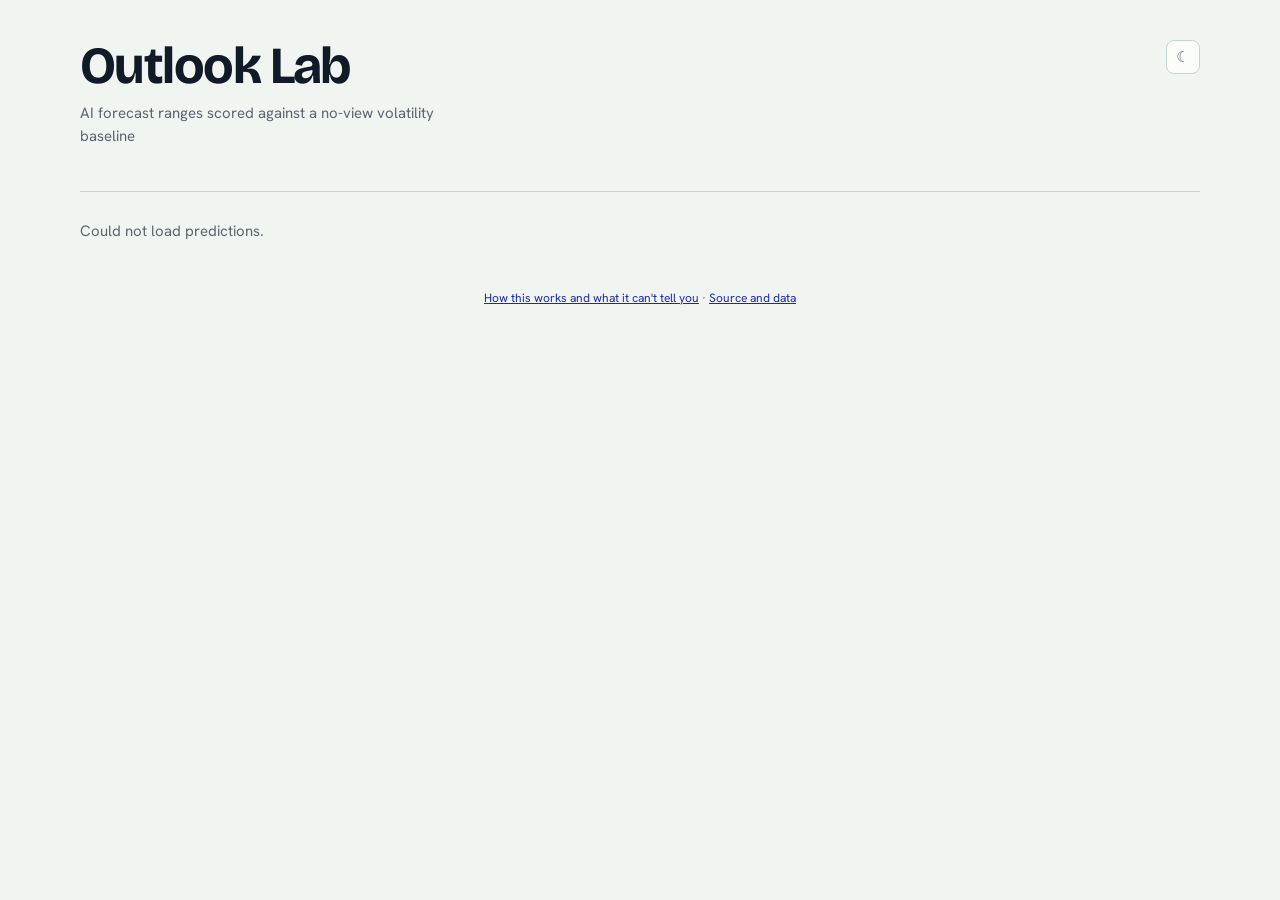
==== commit 51555743: "afeat(site): bull/bear calls on scheduled events, readable Events section Scheduled events can carry" ====
--- a/site/index.html
+++ b/site/index.html
@@ -21,481 +21,7 @@
   document.documentElement.setAttribute("data-theme", t);
 })();
 </script>
-<style>
-:root {
-  --ink: oklch(0.145 0 0);
-  --muted: oklch(0.5 0.015 264);
-  --muted-2: oklch(0.4 0.015 264);
-  --line: oklch(0.9 0.006 264);
-  --line-2: oklch(0.93 0.006 264);
-  --bg: oklch(0.975 0.004 264);
-  --panel: oklch(0.965 0.006 264);
-  --accent: oklch(0.47 0.18 264);
-  --accent-ink: oklch(0.42 0.18 264);
-  --warn-bg: oklch(0.96 0.04 85);
-  --warn-ink: oklch(0.42 0.12 65);
-  --warn-line: oklch(0.85 0.08 80);
-  --ok: oklch(0.45 0.13 150);
-  --bad: oklch(0.5 0.16 40);
-  --card: #fff;
-  --soft: oklch(0.45 0.015 264);
-  --base-fill: oklch(0.88 0.01 264);
-  --ai-fill: oklch(0.47 0.18 264 / 0.3);
-  --tag-bg: oklch(0.945 0.006 264);
-  --tag-model-bg: oklch(0.95 0.03 264);
-  --tag-win-bg: oklch(0.95 0.03 150);
-  --hover-ink: oklch(0.38 0.18 264);
-  color-scheme: light;
-}
-:root[data-theme="dark"] {
-  --ink: oklch(0.95 0.005 264);
-  --muted: oklch(0.7 0.015 264);
-  --muted-2: oklch(0.78 0.012 264);
-  --line: oklch(0.3 0.01 264);
-  --line-2: oklch(0.26 0.01 264);
-  --bg: oklch(0.17 0.01 264);
-  --panel: oklch(0.22 0.012 264);
-  --accent: oklch(0.72 0.14 264);
-  --accent-ink: oklch(0.8 0.11 264);
-  --warn-bg: oklch(0.28 0.05 85);
-  --warn-ink: oklch(0.85 0.1 85);
-  --warn-line: oklch(0.4 0.07 80);
-  --ok: oklch(0.78 0.14 150);
-  --bad: oklch(0.76 0.13 40);
-  --card: oklch(0.2 0.012 264);
-  --soft: oklch(0.75 0.012 264);
-  --base-fill: oklch(0.38 0.015 264);
-  --ai-fill: oklch(0.72 0.14 264 / 0.3);
-  --tag-bg: oklch(0.27 0.012 264);
-  --tag-model-bg: oklch(0.3 0.05 264);
-  --tag-win-bg: oklch(0.3 0.05 150);
-  --hover-ink: oklch(0.85 0.1 264);
-  color-scheme: dark;
-}
-[hidden] { display: none !important; }
-* { box-sizing: border-box; }
-body { margin: 0; }
-a { color: var(--accent); }
-a:hover { color: var(--hover-ink); }
-a:focus-visible, button:focus-visible { outline: 2px solid var(--accent); outline-offset: 2px; }
-.page { min-height: 100vh; background: var(--bg); color: var(--ink); font-family: Inter, system-ui, sans-serif; font-size: 14px; line-height: 1.5; padding: 32px 24px 64px; }
-.wrap { max-width: 1120px; margin: 0 auto; display: flex; flex-direction: column; gap: 20px; }
-p { margin: 0; }
-h1, h2, h3, h4 { margin: 0; }
-.muted { color: var(--muted); }
-.pill { align-self: flex-start; font-size: 12px; font-weight: 600; letter-spacing: 0.02em; color: var(--warn-ink); background: var(--warn-bg); border: 1px solid var(--warn-line); border-radius: 999px; padding: 4px 12px; }
-.head { display: flex; flex-wrap: wrap; align-items: flex-end; justify-content: space-between; gap: 12px; }
-.head h1 { font-size: 28px; font-weight: 700; letter-spacing: -0.01em; }
-.price { font-size: 22px; font-weight: 600; text-align: right; }
-.price small { display: block; font-size: 12px; font-weight: 400; color: var(--muted); }
-.tabs { display: flex; flex-wrap: wrap; gap: 4px; border-bottom: 1px solid var(--line); }
-.tabs a { text-decoration: none; color: var(--muted); padding: 10px 14px; font-weight: 500; margin-bottom: -1px; border-bottom: 2px solid transparent; }
-.tabs a[aria-current="page"] { color: var(--ink); font-weight: 600; border-bottom-color: var(--accent); }
-.card { background: var(--card); border: 1px solid var(--line); border-radius: 10px; padding: 24px; display: flex; flex-direction: column; gap: 24px; }
-.card-head { display: flex; flex-wrap: wrap; align-items: flex-start; justify-content: space-between; gap: 16px; }
-.title-row { display: flex; flex-wrap: wrap; align-items: center; gap: 10px; }
-.title-row h2 { font-size: 18px; font-weight: 600; }
-.chip { font-size: 12px; font-weight: 600; color: var(--warn-ink); background: var(--warn-bg); border-radius: 6px; padding: 3px 8px; }
-.meta { font-size: 13px; color: var(--muted); margin-top: 8px; }
-.section { display: flex; flex-direction: column; gap: 14px; }
-.eyebrow { font-size: 12px; font-weight: 600; text-transform: uppercase; letter-spacing: 0.05em; color: var(--muted); }
-.section-top { display: flex; flex-wrap: wrap; align-items: baseline; justify-content: space-between; gap: 8px; }
-.legend { display: flex; flex-wrap: wrap; gap: 16px; font-size: 12px; color: var(--muted-2); }
-.legend span { display: flex; align-items: center; gap: 6px; }
-.sw-ai { width: 18px; height: 10px; border-radius: 3px; background: var(--ai-fill); border: 1.5px solid var(--accent); }
-.sw-base { width: 18px; height: 10px; border-radius: 3px; background: var(--base-fill); }
-.sw-today { width: 2px; height: 14px; background: var(--ink); }
-.sw-close { width: 9px; height: 9px; background: var(--ink); transform: rotate(45deg); }
-.hrow { display: grid; grid-template-columns: 150px minmax(240px, 1fr) 210px 170px; gap: 20px; align-items: center; padding: 14px 0; border-top: 1px solid var(--line-2); }
-.hlabel { display: flex; flex-direction: column; }
-.hlabel b { font-weight: 600; }
-.hlabel small { font-size: 12px; color: var(--muted); }
-.bars { position: relative; height: 44px; }
-.bar-base { position: absolute; top: 4px; height: 14px; border-radius: 4px; background: var(--base-fill); }
-.bar-ai { position: absolute; top: 24px; height: 16px; border-radius: 4px; background: var(--ai-fill); border: 1.5px solid var(--accent); }
-.mark-today { position: absolute; top: 0; bottom: 0; width: 2px; background: var(--ink); }
-.mark-close { position: absolute; top: 17px; width: 10px; height: 10px; margin-left: -5px; background: var(--ink); transform: rotate(45deg); }
-.ticks { position: relative; height: 16px; font-size: 11px; color: var(--muted); margin-top: 4px; }
-.ticks span { position: absolute; transform: translateX(-50%); }
-.nums { display: flex; flex-direction: column; gap: 2px; font-size: 13px; }
-.nums .sub { font-size: 12px; color: var(--muted); }
-.ai-k { font-weight: 600; color: var(--accent-ink); }
-.alt { color: var(--soft); }
-.hmore { margin-top: 4px; font-size: 12px; }
-.hmore summary { cursor: pointer; color: var(--muted); }
-.hmore > span { display: block; margin-top: 2px; }
-.record { display: flex; flex-wrap: wrap; align-items: center; justify-content: space-between; gap: 8px; background: var(--panel); border-radius: 8px; padding: 12px 16px; }
-.record p { font-size: 13px; }
-.record a { font-size: 13px; font-weight: 500; }
-.horizon-pick { display: inline-flex; gap: 4px; background: var(--panel); border-radius: 8px; padding: 3px; align-self: flex-start; }
-.horizon-pick button { font: inherit; font-size: 13px; font-weight: 500; min-height: 34px; padding: 0 14px; border: 0; border-radius: 6px; background: transparent; color: var(--muted-2); cursor: pointer; }
-.horizon-pick button[aria-pressed="true"] { background: var(--card); color: var(--ink); font-weight: 600; box-shadow: 0 0 0 1px var(--line); }
-.cases { display: grid; grid-template-columns: repeat(3, minmax(0, 1fr)); gap: 16px; }
-.case { border: 1px solid var(--line); border-radius: 8px; padding: 16px; display: flex; flex-direction: column; gap: 12px; }
-.case h4 { font-size: 15px; font-weight: 600; }
-.case ul { margin: 0; padding: 0; list-style: none; display: flex; flex-direction: column; gap: 12px; }
-.claim { display: flex; flex-direction: column; gap: 4px; font-size: 13px; }
-.claim.unv { color: var(--muted); font-style: italic; }
-.tags { display: flex; flex-wrap: wrap; gap: 4px; font-style: normal; }
-.tag { font-size: 11px; font-weight: 500; border-radius: 4px; padding: 1px 6px; background: var(--tag-bg); color: var(--muted-2); text-decoration: none; }
-a.tag:hover { color: var(--ink); text-decoration: underline; }
-.tag.model { background: var(--tag-model-bg); color: var(--accent-ink); }
-.tag.unv { background: var(--warn-bg); color: var(--warn-ink); }
-.sources h4 { font-size: 14px; font-weight: 600; margin-bottom: 6px; }
-.sources ol { margin: 0; padding-left: 20px; font-size: 12px; color: var(--muted-2); display: flex; flex-direction: column; gap: 2px; }
-.note { font-size: 12px; color: var(--soft); background: var(--panel); border-radius: 8px; padding: 10px 14px; }
-.tablewrap { overflow-x: auto; border: 1px solid var(--line); border-radius: 8px; }
-table { width: 100%; min-width: 760px; border-collapse: collapse; font-size: 13px; }
-thead tr { background: var(--panel); text-align: left; }
-th, td { padding: 10px 14px; text-align: left; white-space: nowrap; }
-th { font-weight: 600; }
-tbody tr { border-top: 1px solid var(--line-2); }
-.r-open { color: var(--muted); font-weight: 500; }
-.r-held { color: var(--ok); font-weight: 500; }
-.r-miss { color: var(--bad); font-weight: 500; }
-.hlabel .earn { color: var(--accent, currentColor); font-weight: 600; }
-.foot { font-size: 12px; color: var(--soft); border-top: 1px solid var(--line-2); padding-top: 14px; }
-.timeline { list-style: none; margin: 0; padding: 0; display: flex; flex-direction: column; }
-.ev { display: grid; grid-template-columns: 120px minmax(0, 1fr); gap: 16px; padding: 12px 0; border-top: 1px solid var(--line-2); }
-.ev-date { display: flex; flex-direction: column; }
-.ev-date b { font-weight: 600; }
-.ev-date small { font-size: 12px; color: var(--muted); }
-.evgroup { margin-top: 20px; }
-.evgroup:first-child { margin-top: 4px; }
-.evg-h { display: flex; flex-wrap: wrap; align-items: baseline; gap: 2px 10px; margin: 0 0 4px; }
-.evg-h h4 { margin: 0; font-size: 14px; font-weight: 600; color: var(--ink); }
-.evg-h small { font-size: 12px; color: var(--muted-2); }
-.evc { list-style: none; border-top: 1px solid var(--line-2); }
-.evc summary { list-style: none; cursor: pointer; display: grid; grid-template-columns: 96px minmax(0, 1fr) auto 14px; grid-template-areas: "date title meta chev"; gap: 12px; align-items: center; padding: 10px 0; }
-.evc summary::-webkit-details-marker { display: none; }
-.evc summary::after { content: "\25be"; grid-area: chev; color: var(--muted); font-size: 12px; }
-.evc details[open] > summary::after { transform: rotate(180deg); }
-.evc summary:focus-visible { outline: 2px solid var(--accent); outline-offset: 2px; border-radius: 4px; }
-.evc-date { grid-area: date; font-weight: 600; font-size: 13px; }
-.evc-title { grid-area: title; font-weight: 600; }
-.evc-meta { grid-area: meta; display: flex; align-items: center; gap: 10px; font-size: 12px; color: var(--muted-2); white-space: nowrap; }
-.mbar { display: inline-block; position: relative; width: 52px; height: 6px; background: var(--tag-bg); border-radius: 3px; }
-.mbar i { position: absolute; left: 0; top: 0; bottom: 0; background: var(--accent); border-radius: 3px; }
-.mimp { font-weight: 600; }
-.mimp.bear { color: var(--bad); } .mimp.bull { color: var(--ok); }
-.evc-full { display: flex; flex-direction: column; gap: 4px; padding: 0 0 12px 108px; }
-.evg-more { margin-top: 8px; }
-@media (max-width: 640px) {
-  .evc summary { grid-template-columns: minmax(0, 1fr) 14px; grid-template-areas: "date chev" "title title" "meta meta"; gap: 2px 8px; }
-  .evc-meta { white-space: normal; flex-wrap: wrap; }
-  .evc-full { padding-left: 0; }
-}
-.wrow { display: grid; grid-template-columns: minmax(0, 1fr) minmax(0, 1fr); gap: 18px; margin: 6px 0 2px; }
-@media (max-width: 640px) { .wrow { grid-template-columns: minmax(0, 1fr); gap: 12px; } }
-.wlab { display: flex; flex-wrap: wrap; justify-content: space-between; gap: 2px 8px; font-size: 12px; color: var(--muted-2); margin-bottom: 5px; }
-.wlab b { color: var(--ink); font-weight: 600; }
-.wtrack { position: relative; height: 10px; background: var(--tag-bg); border-radius: 5px; }
-.wfill { position: absolute; top: 0; bottom: 0; left: 0; background: var(--accent); border-radius: 5px; }
-.wtick { position: absolute; top: -3px; width: 2px; height: 16px; background: var(--ink); }
-.wzero { position: absolute; top: -3px; width: 1px; height: 16px; background: var(--muted-2); }
-.wrange { position: absolute; top: 0; bottom: 0; border-radius: 5px; min-width: 3px; }
-.wrange.bear { background: var(--bad); } .wrange.bull { background: var(--ok); }
-.wnote { display: block; font-size: 11px; color: var(--muted-2); margin-top: 4px; line-height: 1.45; }
-.wchart { margin: 2px 0 8px; }
-.wchart p { margin: 0 0 4px; font-size: 12px; color: var(--muted-2); }
-.wchart svg { display: block; width: 100%; height: 150px; overflow: visible; }
-.ev-body { display: flex; flex-direction: column; gap: 4px; }
-.ev-title { font-weight: 600; }
-.ev-detail { font-size: 13px; color: var(--muted-2); }
-.tag.cause { background: color-mix(in oklch, var(--cc) 14%, transparent); color: var(--cc); }
-.tag.c-fed { --cc: oklch(0.5 0.14 285); } .tag.c-rates { --cc: oklch(0.5 0.13 235); } .tag.c-stocks { --cc: oklch(0.5 0.13 175); }
-.tag.c-company { --cc: oklch(0.5 0.14 330); } .tag.c-commodity { --cc: oklch(0.52 0.12 75); } .tag.c-policy { --cc: oklch(0.5 0.13 25); }
-:root[data-theme="dark"] .tag.c-fed { --cc: oklch(0.78 0.11 285); } :root[data-theme="dark"] .tag.c-rates { --cc: oklch(0.78 0.1 235); }
-:root[data-theme="dark"] .tag.c-stocks { --cc: oklch(0.78 0.1 175); } :root[data-theme="dark"] .tag.c-company { --cc: oklch(0.78 0.11 330); }
-:root[data-theme="dark"] .tag.c-commodity { --cc: oklch(0.8 0.1 75); } :root[data-theme="dark"] .tag.c-policy { --cc: oklch(0.78 0.11 25); }
-.mimp.good { color: var(--ok); } .mimp.bad { color: var(--bad); } .mimp.flat { color: var(--ink); }
-.tag.win { background: var(--tag-win-bg); color: var(--ok); }
-.note summary { cursor: pointer; font-weight: 600; }
-.note[open] summary { margin-bottom: 8px; }
-.more { align-self: flex-start; font: inherit; font-size: 13px; font-weight: 500; color: var(--accent); background: transparent; border: 1px solid var(--line); border-radius: 6px; min-height: 34px; padding: 0 14px; cursor: pointer; }
-.more:hover { background: var(--panel); }
-.tmap { position: relative; width: 100%; height: 460px; border-radius: 10px; overflow: hidden; background: var(--line-2); }
-.tile { position: absolute; box-sizing: border-box; border: 2px solid var(--card); border-radius: 4px; padding: 8px 9px; color: #fff; text-decoration: none; overflow: hidden; display: flex; flex-direction: column; justify-content: center; align-items: center; text-align: center; line-height: 1.25; transition: filter .12s; }
-.tile:hover { filter: brightness(1.15); }
-.tile b { font-size: 15px; letter-spacing: .01em; }
-.tile span { font-size: 12px; opacity: .92; }
-.tile.sm b { font-size: 12px; } .tile.sm span { display: none; }
-.tile.xs b { font-size: 10px; } .tile.xs span { display: none; }
-.mapbar { display: flex; flex-wrap: wrap; gap: 14px 22px; align-items: center; margin: 4px 0 10px; font-size: 12px; color: var(--muted); }
-.mapbar .horizon-pick { margin: 0; }
-.scalebar { display: inline-flex; align-items: center; gap: 6px; }
-.scalebar i { display: inline-block; width: 110px; height: 10px; border-radius: 5px; background: linear-gradient(90deg, oklch(0.5 0.17 25), oklch(0.4 0.01 264), oklch(0.5 0.15 150)); }
-@media (max-width: 560px) { .tmap { height: 520px; } }
-.chartwrap svg { width: 100%; height: auto; display: block; }
-.chartwrap .axis { stroke: var(--line); stroke-width: 1; }
-.chartwrap text { fill: var(--muted); font-size: 11px; font-family: inherit; }
-.chartwrap .hist { fill: none; stroke: var(--ink); stroke-width: 1.6; }
-.chartwrap .cone-ai { fill: var(--ai-fill); stroke: var(--accent); stroke-width: 1.2; }
-.chartwrap .cone-base { fill: var(--base-fill); stroke: none; opacity: .75; }
-.chartwrap .cone-drift { fill: none; stroke: var(--muted); stroke-width: 1; stroke-dasharray: 4 3; }
-.chartwrap .start { fill: var(--ink); }
-.chartwrap .gridl { stroke: var(--line-2); stroke-width: 1; }
-.cal { display: grid; grid-template-columns: repeat(auto-fit, minmax(150px, 1fr)); gap: 10px; margin: 8px 0 6px; }
-.cal > div { background: var(--panel); border-radius: 10px; padding: 10px 12px; font-size: 13px; }
-.cal b { display: block; font-size: 18px; margin-bottom: 2px; }
-.cal small { color: var(--muted); display: block; font-size: 11.5px; }
-.covbar { position: relative; height: 8px; background: var(--line-2); border-radius: 4px; margin: 6px 0 4px; }
-.covbar i { position: absolute; left: 0; top: 0; bottom: 0; background: var(--accent); border-radius: 4px; }
-.covbar u { position: absolute; top: -3px; bottom: -3px; width: 2px; background: var(--ink); }
-.changes { list-style: none; margin: 6px 0 0; padding: 0; font-size: 13px; }
-.changes li { padding: 6px 0; border-top: 1px solid var(--line-2); display: flex; gap: 12px; }
-.changes li b { min-width: 64px; }
-.filters { display: flex; flex-wrap: wrap; gap: 8px 18px; margin: 4px 0 10px; }
-.filters .horizon-pick { margin: 0; }
-.blind-tag { display: inline-block; font-size: 11px; padding: 1px 7px; border-radius: 999px; background: var(--tag-win-bg); color: var(--ok); margin-left: 6px; }
-.seen-tag { display: inline-block; font-size: 11px; padding: 1px 7px; border-radius: 999px; background: var(--tag-bg); color: var(--muted); margin-left: 6px; }
-.sitefoot { font-size: 12px; color: var(--muted); margin: 18px 0 6px; text-align: center; }
-.sitefoot a { color: var(--accent-ink); }
-.hgrid { display: grid; grid-template-columns: repeat(3, minmax(0, 1fr)); gap: 14px; }
-.hcard { display: flex; flex-direction: column; gap: 10px; border: 1px solid var(--line); border-radius: 10px; padding: 16px; text-decoration: none; color: var(--ink); background: var(--card); }
-.hcard:hover { border-color: var(--accent); box-shadow: 0 1px 6px oklch(0.5 0.15 264 / 0.2); color: var(--ink); }
-.hcard.hero { grid-column: 1 / -1; padding: 20px; gap: 14px; }
-.hc-top { display: flex; justify-content: space-between; align-items: baseline; gap: 8px; }
-.hc-top b { font-size: 16px; font-weight: 700; }
-.hero .hc-top b { font-size: 22px; }
-.hc-top small { font-size: 12px; color: var(--muted); }
-.hc-name { font-size: 12px; color: var(--muted); margin-top: -6px; }
-.hc-nums { display: flex; flex-wrap: wrap; justify-content: space-between; gap: 4px 12px; font-size: 13px; }
-.hc-nums .sub { font-size: 12px; color: var(--muted); }
-.hc-cases { display: grid; grid-template-columns: 1fr 1fr; gap: 12px; font-size: 13px; }
-.hc-cases div { border-radius: 8px; padding: 10px 12px; background: var(--panel); }
-.hc-cases b { display: block; font-size: 12px; margin-bottom: 2px; }
-.up { color: var(--ok); } .down { color: var(--bad); }
-.mini-ev { list-style: none; margin: 0; padding: 0; }
-.mini-ev li { display: grid; grid-template-columns: 90px minmax(0,1fr); gap: 12px; padding: 9px 0; border-top: 1px solid var(--line-2); font-size: 13px; }
-.mini-ev b { font-weight: 600; }
-@media (max-width: 900px) { .hgrid { grid-template-columns: 1fr 1fr; } .hc-cases { grid-template-columns: 1fr; } }
-@media (max-width: 560px) { .hgrid { grid-template-columns: 1fr; } }
-#theme-btn { font: inherit; font-size: 13px; font-weight: 500; min-height: 34px; padding: 0 12px; border: 1px solid var(--line); border-radius: 8px; background: var(--card); color: var(--ink); cursor: pointer; }
-#theme-btn:hover { background: var(--panel); }
-.head-right { display: flex; flex-direction: column; align-items: flex-end; gap: 8px; }
-@media (max-width: 900px) {
-  .horizon-pick { max-width: 100%; overflow-x: auto; }
-  .horizon-pick button { white-space: nowrap; flex: 0 0 auto; }
-  .ev { grid-template-columns: 1fr; gap: 4px; }
-  .hrow { grid-template-columns: 1fr; gap: 10px; }
-  .cases { grid-template-columns: 1fr; }
-  .card { padding: 18px; }
-}
-
-/* ---- design layer: tracing-paper ledger ---- */
-:root {
-  --display: "Bricolage Grotesque", "Hanken Grotesk", system-ui, sans-serif;
-  --ink: oklch(0.22 0.03 255);
-  --muted: oklch(0.5 0.02 255);
-  --muted-2: oklch(0.4 0.02 255);
-  --bg: oklch(0.965 0.008 150);
-  --panel: oklch(0.935 0.01 150);
-  --card: oklch(0.99 0.004 150);
-  --line: oklch(0.86 0.012 200);
-  --line-2: oklch(0.91 0.01 200);
-  --accent: oklch(0.42 0.2 270);
-  --accent-ink: oklch(0.38 0.2 270);
-  --ai-fill: oklch(0.42 0.2 270 / 0.2);
-  --base-fill: oklch(0.82 0.012 230);
-  --ok: oklch(0.42 0.1 175);
-  --bad: oklch(0.5 0.17 28);
-  --mark: oklch(0.9 0.15 98);
-  --mark-ink: oklch(0.3 0.06 90);
-}
-:root[data-theme="dark"] {
-  --ink: oklch(0.94 0.012 150);
-  --muted: oklch(0.72 0.02 230);
-  --muted-2: oklch(0.8 0.015 230);
-  --bg: oklch(0.2 0.025 255);
-  --panel: oklch(0.25 0.028 255);
-  --card: oklch(0.23 0.026 255);
-  --line: oklch(0.36 0.03 255);
-  --line-2: oklch(0.3 0.028 255);
-  --accent: oklch(0.76 0.13 270);
-  --accent-ink: oklch(0.82 0.1 270);
-  --ai-fill: oklch(0.76 0.13 270 / 0.28);
-  --base-fill: oklch(0.4 0.025 250);
-  --ok: oklch(0.8 0.12 175);
-  --bad: oklch(0.78 0.12 30);
-  --mark: oklch(0.42 0.09 98);
-  --mark-ink: oklch(0.93 0.08 98);
-}
-.page { font-family: "Hanken Grotesk", system-ui, sans-serif; font-size: 15px; line-height: 1.55; font-variant-numeric: tabular-nums; padding-top: 40px; }
-h1, h2, h3, h4, .tile b, .hc-top b, .cal b, .price { font-family: var(--display); }
-.head h1 { font-size: clamp(34px, 5vw, 52px); font-weight: 700; letter-spacing: -0.03em; line-height: 1; }
-.head p.muted { margin-top: 10px; max-width: 46ch; font-size: 15px; }
-.pill, .chip { color: var(--mark-ink); background: var(--mark); border: 0; border-radius: 3px; font-weight: 600; letter-spacing: 0; padding: 2px 8px; }
-.price { font-size: 28px; font-weight: 700; letter-spacing: -0.02em; }
-.wrap { gap: 28px; }
-/* symbol bar: groups carry the structure */
-.tabs { border-bottom: 0; gap: 2px 2px; align-items: baseline; padding-bottom: 14px; border-bottom: 1px solid var(--line); }
-.tabs .grp { font-size: 12.5px; color: var(--muted); margin: 0 2px 0 14px; padding-left: 14px; border-left: 1px solid var(--line); }
-.tabs a { padding: 6px 10px; border-radius: 6px; border-bottom: 0; margin: 0; font-weight: 600; font-size: 14px; }
-.tabs a:hover { background: var(--panel); color: var(--ink); }
-.tabs a[aria-current="page"] { background: var(--ink); color: var(--bg); }
-/* overview sheds its box; sections are separated by space and a rule */
-#home.card { background: transparent; border: 0; padding: 0; gap: 36px; }
-#home .card-head h2 { font-size: 26px; letter-spacing: -0.02em; }
-.eyebrow { text-transform: none; letter-spacing: -0.01em; font-family: var(--display); font-size: 20px; font-weight: 700; color: var(--ink); border-top: 1px solid var(--line); padding-top: 18px; }
-.section > .eyebrow:first-child { margin-bottom: 2px; }
-.card { border-radius: 8px; }
-.horizon-pick { border-radius: 8px; background: var(--panel); }
-.horizon-pick button[aria-pressed="true"] { background: var(--ink); color: var(--bg); box-shadow: none; }
-.hcard { border-radius: 6px; background: var(--card); }
-.hcard:hover { border-color: var(--accent); box-shadow: none; }
-.hc-top b { font-size: 17px; letter-spacing: -0.01em; }
-.hero .hc-top b { font-size: 26px; }
-.tmap { height: 520px; border-radius: 6px; background: var(--bg); }
-.tile { border: 0; box-shadow: inset 0 0 0 1.5px var(--bg); border-radius: 3px; padding: 10px 11px 22px; justify-content: flex-start; align-items: flex-start; text-align: left; }
-.tile b { font-size: 18px; letter-spacing: -0.01em; }
-.tile.sm b { font-size: 13px; } .tile.xs b { font-size: 11px; }
-.tile:hover { filter: none; box-shadow: inset 0 0 0 2.5px var(--ink); }
-.tile .wk { position: absolute; left: 11px; right: 11px; bottom: 9px; height: 8px; pointer-events: none; }
-.tile .wk i { position: absolute; top: 3px; height: 2px; left: 0; right: 0; background: rgba(255,255,255,.28); }
-.tile .wk u { position: absolute; top: 0; bottom: 0; width: 1px; background: rgba(255,255,255,.75); }
-.tile .wk s { position: absolute; top: 1px; height: 6px; background: #fff; border-radius: 1px; text-decoration: none; }
-.tile.xs .wk { display: none; }
-.tile .nm { position: absolute; left: 11px; right: 11px; bottom: 21px; font-size: 11px; line-height: 1.2; opacity: .85; white-space: nowrap; overflow: hidden; text-overflow: ellipsis; pointer-events: none; }
-.scalebar i { background: linear-gradient(90deg, oklch(0.5 0.17 28), oklch(0.42 0.03 250), oklch(0.5 0.11 175)); }
-.cal > div { background: transparent; border-left: 3px solid var(--line); border-radius: 0; padding: 4px 0 4px 12px; }
-.cal b { font-size: 22px; letter-spacing: -0.02em; }
-.changes li, .mini-ev li { border-top-color: var(--line-2); }
-.record { background: var(--panel); border-radius: 6px; }
-.tile.enter { animation: tin .5s cubic-bezier(.2,.7,.2,1) both; }
-@keyframes tin { from { opacity: 0; transform: translateY(6px); } }
-#outlook .eyebrow { border-top: 0; padding-top: 0; }
-#outlook .section + .section > .eyebrow, #outlook .section > .eyebrow + * { }
-.horizon-pick { max-width: 100%; overflow-x: auto; }
-/* ---- ticker page ---- */
-#outlook.card { background: transparent; border: 0; padding: 0; gap: 40px; }
-#outlook .card-head { align-items: baseline; }
-#outlook-title { font-size: 26px; letter-spacing: -0.02em; }
-#outlook .card-head svg { display: none; }
-.hero-chart .horizon-pick { align-self: flex-start; }
-.chartwrap { background: var(--card); border: 1px solid var(--line); border-radius: 6px; padding: 14px 10px 6px; }
-.chartwrap .cone-ai { fill: var(--ai-fill); stroke: var(--accent); stroke-width: 1.6; }
-.chartwrap .cone-base { opacity: 1; }
-.chartwrap .hist { stroke-width: 2; }
-.chartwrap .endlab { fill: var(--accent-ink); font-weight: 700; font-size: 12px; }
-.chartwrap .startlab { fill: var(--ink); font-weight: 700; font-size: 12px; }
-.chartwrap text { font-size: 11.5px; }
-.hrow { grid-template-columns: 130px minmax(240px, 1fr) 230px 120px; padding: 18px 0; }
-.hlabel b { font-family: var(--display); font-size: 18px; letter-spacing: -0.01em; }
-.nums > span:first-child { font-family: var(--display); font-size: 19px; letter-spacing: -0.015em; color: var(--ink); }
-.nums .ai-k { color: var(--accent-ink); font-size: 13px; margin-right: 4px; font-family: "Hanken Grotesk", sans-serif; }
-.hrow > .nums:last-child > span:first-child { font-family: "Hanken Grotesk", sans-serif; font-size: 12px; letter-spacing: 0; color: var(--muted); }
-.hrow > .nums:last-child > span:last-child { font-family: var(--display); font-size: 19px; }
-.hrow > .nums:last-child .ai-k { font-size: inherit; margin: 0; }
-.hrow > .nums:last-child .alt { font-size: 12px; font-family: "Hanken Grotesk", sans-serif; }
-.bar-ai { background: var(--ai-fill); border-width: 2px; }
-.bar-base { background: var(--base-fill); }
-.case { border: 0; border-top: 3px solid var(--line); border-radius: 0; padding: 12px 0 0; }
-.case-bull { border-top-color: var(--ok); } .case-bear { border-top-color: var(--bad); } .case-base { border-top-color: var(--muted); }
-.case h4 { font-family: var(--display); font-size: 18px; letter-spacing: -0.01em; }
-.case-bull h4 { color: var(--ok); } .case-bear h4 { color: var(--bad); }
-.claim { font-size: 14px; line-height: 1.5; }
-.tablewrap { border-radius: 6px; }
-thead tr { background: transparent; border-bottom: 2px solid var(--ink); }
-th { font-weight: 700; font-size: 12.5px; color: var(--muted-2); }
-.ev-title { font-family: var(--display); font-size: 16px; font-weight: 700; letter-spacing: -0.01em; }
-@media (max-width: 900px) { .hrow { grid-template-columns: 1fr 1fr; } .hrow .chart, .hrow .bars { grid-column: 1 / -1; } }
-@media (max-width: 560px) { .hrow { grid-template-columns: 1fr; } .cases { grid-template-columns: 1fr; } .chartwrap { padding: 8px 2px 2px; } }
-.chartwrap { padding: 12px 8px 4px; }
-.chartwrap .future { fill: var(--panel); opacity: .55; }
-.chartwrap .cone-base { fill: var(--base-fill); opacity: .7; }
-.chartwrap .cone-ai { fill: var(--ai-fill); stroke: none; }
-.chartwrap .edge-ai { fill: none; stroke: var(--accent); stroke-width: 1.8; }
-.chartwrap .cone-drift { fill: none; stroke: var(--muted); stroke-width: 1; stroke-dasharray: 4 3; }
-.chartwrap .hist { fill: none; stroke: var(--ink); stroke-width: 1.7; stroke-linejoin: round; }
-.chartwrap .hdot { fill: var(--card); stroke: var(--accent); stroke-width: 1.8; }
-.chartwrap .todayl { stroke: var(--ink); stroke-width: 1; stroke-dasharray: 2 3; opacity: .5; }
-.chartwrap .gridl { stroke: var(--line-2); }
-.chartwrap .axis { stroke: var(--muted); stroke-width: 1; }
-.chartwrap .ylab, .chartwrap .xlab, .chartwrap .hlab { fill: var(--muted); font-size: 11.5px; }
-.chartwrap .hlab { fill: var(--ink); font-weight: 600; }
-.chartwrap .startlab { paint-order: stroke; stroke: var(--card); stroke-width: 4px; font-size: 12px; }
-.chartwrap .endlab { paint-order: stroke; stroke: var(--card); stroke-width: 4px; }
-.horizon-pick .logtoggle { margin-left: 10px; }
-.horizon-pick.tools { flex-wrap: wrap; overflow: visible; margin-top: 6px; }
-.horizon-pick.tools .logtoggle, .horizon-pick.tools button { margin-left: 0 !important; }
-.hero-chart .horizon-pick.tools { align-self: flex-start; }
-.chartwrap { position: relative; padding: 0; overflow: hidden; }
-.chartwrap .tvbox { width: 100%; }
-.chartwrap .tvlegend { position: absolute; left: 12px; top: 8px; z-index: 3; font-size: 12.5px; font-weight: 600; color: var(--ink); background: color-mix(in oklab, var(--card) 82%, transparent); padding: 2px 6px; border-radius: 4px; pointer-events: none; font-variant-numeric: tabular-nums; max-width: calc(100% - 24px); }
-.sc-bar { height: 10px; background: var(--panel); border-radius: 6px; overflow: hidden; margin: 8px 0 6px; }
-.sc-bar i { display: block; height: 100%; background: var(--accent); }
-.sc-tbl { width: 100%; border-collapse: collapse; font-size: 13px; }
-.sc-tbl th, .sc-tbl td { text-align: right; padding: 8px 10px; border-top: 1px solid var(--line-2); font-variant-numeric: tabular-nums; }
-.sc-tbl th:first-child, .sc-tbl td:first-child { text-align: left; }
-.sc-tbl th { font-weight: 600; color: var(--muted); font-size: 12px; border-top: 0; }
-.sc-tbl td.best { font-weight: 700; color: var(--ok); }
-.sc-tbl.preview { opacity: 0.55; }
-.sc-note { font-size: 12.5px; color: var(--muted); margin: 8px 0 0; }
-.sc-due { display: flex; flex-wrap: wrap; gap: 8px; }
-.sc-due div { background: var(--panel); border-radius: 8px; padding: 8px 12px; font-size: 13px; }
-.sc-due b { display: block; font-size: 16px; }
-.tabs { align-items: center; position: relative; }
-.symmenu { position: relative; }
-.symbtn { font: inherit; font-size: 14px; font-weight: 600; padding: 6px 10px; border: 1px solid var(--line); border-radius: 6px; background: var(--card); color: var(--ink); cursor: pointer; min-height: 34px; }
-.symbtn:hover { background: var(--panel); }
-.symbtn[aria-current="page"] { background: var(--ink); color: var(--bg); border-color: var(--ink); }
-.symbtn .caret { margin-left: 6px; font-size: 11px; }
-.sympanel { position: absolute; z-index: 20; top: calc(100% + 6px); left: 0; width: min(620px, calc(100vw - 32px)); max-height: min(70vh, 560px); overflow: auto; background: var(--card); border: 1px solid var(--line); border-radius: 12px; padding: 12px; box-shadow: 0 12px 32px oklch(0.2 0.02 255 / 0.18); }
-.sympanel input { width: 100%; font: inherit; font-size: 14px; padding: 9px 12px; border: 1px solid var(--line); border-radius: 8px; background: var(--bg); color: var(--ink); margin-bottom: 10px; }
-.symgroup h4 { margin: 10px 0 6px; font-size: 13px; color: var(--muted); font-weight: 600; }
-.symgrid { display: grid; grid-template-columns: repeat(auto-fill, minmax(170px, 1fr)); gap: 2px; }
-.tabs .symgrid a { display: flex; flex-direction: column; padding: 6px 8px; font-weight: 400; border-radius: 6px; }
-.tabs .symgrid a b { font-size: 14px; color: var(--ink); }
-.tabs .symgrid a span { font-size: 11.5px; color: var(--muted); white-space: nowrap; overflow: hidden; text-overflow: ellipsis; }
-.tabs .symgrid a[aria-current="page"] { background: var(--panel); color: var(--ink); }
-.tabs .symgrid a:hover { background: var(--panel); }
-.symnone { color: var(--muted); font-size: 13px; margin: 8px 2px; }
-.symstep { margin-left: auto; display: inline-flex; gap: 2px; }
-.tabs .symstep a { font-size: 20px; line-height: 1; padding: 4px 12px; }
-@media (max-width: 640px) { .symmenu { position: static; } .sympanel { left: 0; right: 0; width: auto; } .symgrid { grid-template-columns: repeat(2, minmax(0, 1fr)); } }
-@media (prefers-reduced-motion: reduce) { .tile.enter { animation: none; } }
-@media (max-width: 560px) { .tmap { height: 560px; } .head h1 { font-size: 36px; } }
-
-.cmp-controls { display: flex; flex-wrap: wrap; gap: 12px; align-items: center; }
-.cmp-chips { display: flex; flex-wrap: wrap; gap: 8px; }
-.cmp-chip { display: inline-flex; align-items: center; gap: 6px; min-height: 34px; padding: 0 6px 0 10px; border: 1px solid var(--line); border-radius: 999px; font-size: 13px; font-weight: 600; background: var(--card); }
-.cmp-chip i { width: 10px; height: 10px; border-radius: 50%; display: inline-block; }
-.cmp-chip button { font: inherit; border: 0; background: transparent; color: var(--muted); cursor: pointer; width: 24px; height: 24px; border-radius: 50%; }
-.cmp-chip button:hover { background: var(--panel); color: var(--ink); }
-.cmp-add { font: inherit; font-size: 13px; min-height: 34px; padding: 0 10px; border: 1px solid var(--line); border-radius: 8px; background: var(--card); color: var(--ink); }
-#cmp-chart svg { width: 100%; height: auto; display: block; }
-#cmp-chart text { fill: var(--muted); font-size: 11px; font-family: inherit; }
-#cmp-chart .lbl { font-weight: 600; font-size: 12px; }
-.cmp-table { width: 100%; border-collapse: collapse; font-size: 13px; }
-.cmp-table th, .cmp-table td { text-align: left; padding: 8px 10px; border-bottom: 1px solid var(--line-2); white-space: nowrap; }
-.cmp-table th { color: var(--muted); font-weight: 500; font-size: 12px; }
-.cmp-table td:first-child a { color: var(--ink); font-weight: 600; text-decoration: none; }
-.cmp-table .sw { width: 10px; height: 10px; border-radius: 50%; display: inline-block; margin-right: 8px; }
-.cmp-scroll { overflow-x: auto; }
-
-.an-stats { display: grid; grid-template-columns: repeat(auto-fit, minmax(150px, 1fr)); gap: 12px; }
-.an-stat { border: 1px solid var(--line); border-radius: 8px; padding: 12px 14px; }
-.an-stat b { display: block; font-size: 22px; font-variant-numeric: tabular-nums; }
-.an-stat span { font-size: 12px; color: var(--muted); }
-.an-cols { display: grid; grid-template-columns: repeat(2, minmax(0, 1fr)); gap: 20px; }
-.an-card { min-width: 0; overflow-x: auto; }
-.an-table td.nm { max-width: 150px; overflow: hidden; text-overflow: ellipsis; }
-@media (max-width: 760px) { .an-cols { grid-template-columns: 1fr; } }
-.an-card h3 { margin: 0 0 8px; font-size: 14px; }
-.an-card p.an-note { margin: 8px 0 0; padding: 0; background: none; border: 0; font-size: 12px; color: var(--muted); }
-.an-table { width: 100%; border-collapse: collapse; font-size: 13px; }
-.an-table th, .an-table td { text-align: left; padding: 6px 8px; border-bottom: 1px solid var(--line-2); white-space: nowrap; font-variant-numeric: tabular-nums; }
-.an-table th { color: var(--muted); font-weight: 500; font-size: 12px; }
-.an-table a { color: var(--ink); font-weight: 600; text-decoration: none; }
-.an-up { color: var(--ok); } .an-down { color: var(--bad); }
-.an-heat { display: grid; gap: 3px; font-variant-numeric: tabular-nums; }
-.an-heat .hh { font-size: 12px; color: var(--muted); padding: 2px 6px; text-align: center; }
-.an-heat .hs { font-size: 12px; font-weight: 600; padding: 6px 8px 6px 0; white-space: nowrap; }
-.an-heat .hs a { color: var(--ink); text-decoration: none; }
-.an-heat a.hc { display: block; text-align: center; font-size: 12px; padding: 6px 4px; border-radius: 4px; color: #fff; text-decoration: none; }
-.an-heat .na { background: var(--panel); color: var(--muted); }
-</style>
+<link rel="stylesheet" href="style.css">
 </head>
 <body>
 <div class="page">
@@ -505,8 +31,9 @@
   <div>
     <h1 id="sym-title">Outlook Lab</h1>
     <p id="sym-name" class="muted">AI forecast ranges scored against a no-view volatility baseline</p>
-  </div>
-  <div class="head-right"><button id="theme-btn" type="button" aria-label="Switch colour theme"></button><p id="sym-price" class="price" hidden></p></div>
+    <p id="sym-price" class="price" hidden></p>
+  </div>
+  <div class="head-right"><div class="head-actions"><button id="sym-star" class="star-btn" type="button" aria-pressed="false" hidden>☆ Watch</button><a id="sym-compare" class="cmp-link" hidden>Compare</a><button id="theme-btn" type="button" aria-label="Switch colour theme"></button></div></div>
 </header>
 
 <nav id="tabs" class="tabs" aria-label="Symbols"></nav>
@@ -529,24 +56,21 @@
     <div class="filters">
       <div id="home-group" class="horizon-pick" role="group" aria-label="Which symbols"></div>
       <div id="home-sort" class="horizon-pick" role="group" aria-label="Sort cards"></div>
+      <a id="home-cmp" class="cmp-link" hidden>Compare watched</a>
     </div>
     <div id="home-map" class="tmap" role="img" aria-label="Treemap of AI chance of going up, by symbol"></div>
     <div id="home-grid" class="hgrid"></div>
     <p class="muted" style="font-size:12px">Map: color is the AI's chance of finishing up (teal above 50%, red below, gray near 50%). The white bar in each tile is the AI's 80% range on one shared scale, with the thin line marking the price when predicted. Tile size is the AI's range width (how uncertain the forecast is), or market value (square root of market cap for stocks, fund size for ETFs, so mega-caps do not swallow the map) when you pick that option. Fund size and stock market cap are not comparable measures, so treat the map as a picture, not a ranking. Cards: all share one scale, so ranges compare directly. Click any tile or card for the full analysis.</p>
   </div>
   <div class="section">
-    <h3 class="eyebrow">What changed</h3>
-    <div id="home-changes"></div>
-  </div>
-  <div class="section">
-    <h3 class="eyebrow">Calibration: are the ranges honest?</h3>
-    <div id="home-cal"></div>
+    <h3 class="eyebrow">Status</h3>
+    <div id="home-brief"></div>
   </div>
   <div class="section">
     <h3 class="eyebrow">Coming up, across the market</h3>
     <ul id="home-events" class="mini-ev"></ul>
   </div>
-  <div class="record"><p id="home-record"></p><a href="#all-predictions" id="home-all">Pick a symbol for scores →</a></div>
+  <div class="record"><p id="home-record"></p><a href="#predictions" id="home-all">All predictions →</a></div>
 </section>
 
 <section id="analysis" class="card" aria-label="Analysis of all forecasts" hidden>
@@ -564,18 +88,11 @@
     <div class="an-card"><h3>By horizon (all symbols)</h3><div class="cmp-scroll"><table class="an-table"><thead><tr><th>Horizon</th><th>Symbols</th><th>Bullish</th><th>Median chance up</th><th>Median drift</th></tr></thead><tbody id="an-horizons"></tbody></table></div><p class="an-note">If short horizons lean bearish and long ones bullish, the AI expects a dip before recovery.</p></div>
   </div>
   <div class="an-card"><h3>Heatmap: every symbol and horizon</h3><div id="an-metric" class="horizon-pick" role="group" aria-label="Heatmap metric"></div><div class="cmp-scroll"><div id="an-heat" class="an-heat"></div></div><p class="an-note" id="an-heat-note"></p></div>
-  <div class="an-cols">
-    <div class="an-card"><h3>Most bullish (highest implied drift)</h3><table class="an-table"><tbody id="an-top"></tbody></table></div>
-    <div class="an-card"><h3>Most bearish (lowest implied drift)</h3><table class="an-table"><tbody id="an-bottom"></tbody></table></div>
-  </div>
-  <div class="an-cols">
-    <div class="an-card"><h3>Most confident vs the market</h3><table class="an-table"><tbody id="an-narrow"></tbody></table><p class="an-note">AI range narrower than the options-implied baseline.</p></div>
-    <div class="an-card"><h3>Sees more risk than the market</h3><table class="an-table"><tbody id="an-wide"></tbody></table><p class="an-note">AI range wider than the baseline.</p></div>
-  </div>
   <div class="an-card"><h3>What changed since the last run</h3><div class="cmp-scroll"><table class="an-table"><thead id="an-chg-head"></thead><tbody id="an-chg"></tbody></table></div><p class="an-note" id="an-chg-note"></p></div>
-  <div class="an-card"><h3>Where the AI disagrees with the market</h3><div class="cmp-scroll"><table class="an-table"><thead><tr><th>Symbol</th><th></th><th>AI drift</th><th>Baseline drift</th><th>Gap</th><th>AI width vs baseline</th><th>Chance up</th></tr></thead><tbody id="an-dis"></tbody></table></div><p class="an-note">Ranked by the gap between the AI range midpoint and the options-implied baseline midpoint, in percentage points. A large gap is a real directional view; a small one means the AI is mostly echoing the market.</p></div>
+  <div class="an-card"><h3>Where the AI disagrees with the market</h3><div class="cmp-scroll"><table class="an-table an-sort"><thead id="an-dis-head"></thead><tbody id="an-dis"></tbody></table></div><div class="an-foot"><button id="an-dis-more" type="button" class="an-more"></button></div><p class="an-note" id="an-dis-note"></p></div>
+  <div class="an-card" id="an-street-card" hidden><h3>AI vs Wall Street (stocks, 1 year)</h3><div class="cmp-scroll"><table class="an-table"><thead><tr><th>Symbol</th><th></th><th>Analysts</th><th>Street mean target</th><th>Street vs close</th><th>AI 1y median</th><th>AI vs close</th><th>Gap</th></tr></thead><tbody id="an-street"></tbody></table></div><p class="an-note" id="an-street-note"></p></div>
   <div class="an-card"><h3>Checks</h3><ul id="an-checks" class="mini-ev"></ul></div>
-  <p class="muted" style="font-size:12px;margin:0">Drift is the middle of the AI range as a % move from the start price. Bullish means the chance of finishing up is above 50%. Not financial advice.</p>
+  <p class="muted" style="font-size:12px;margin:0">Implied drift is the AI median, the geometric middle of its range (√(low × high)), as a % move from the start price. A plain midpoint would overstate long-horizon drift because price ranges are skewed upward. Bullish means the chance of finishing up is above 50%. Not financial advice.</p>
 </section>
 
 <section id="compare" class="card" aria-label="Compare forecasts" hidden>
@@ -590,6 +107,48 @@
   <div id="cmp-chart"></div>
   <div class="cmp-scroll"><table class="cmp-table"><thead><tr><th>Symbol</th><th>Start</th><th>AI range</th><th>AI move</th><th>Baseline move</th><th>AI vs baseline width</th><th>Chance up</th><th>Resolves</th></tr></thead><tbody id="cmp-body"></tbody></table></div>
   <p class="muted" style="font-size:12px;margin:0">The past line is the actual close. Only the end of the cone is forecast; the curve between is drawn at the usual square-root-of-time widening for illustration. Not financial advice.</p>
+</section>
+
+
+<section id="predictions" class="card" aria-label="All predictions" hidden>
+  <div class="card-head">
+    <div class="title-row"><h2>All predictions</h2><span class="chip">Every forecast is kept, including misses</span></div>
+    <p id="pd-updated" class="muted" style="font-size:12px"></p>
+  </div>
+  <div class="section">
+    <div class="pd-bar">
+      <select id="pd-sym" aria-label="Symbol"></select>
+      <select id="pd-made" aria-label="Date made"></select>
+      <button id="pd-csv" type="button">Download CSV</button>
+    </div>
+    <div class="filters">
+      <div id="pd-h" class="horizon-pick" role="group" aria-label="Horizon"></div>
+      <div id="pd-status" class="horizon-pick" role="group" aria-label="Status"></div>
+      <div id="pd-blind" class="horizon-pick" role="group" aria-label="Blind or not"></div>
+    </div>
+    <p id="pd-count" class="muted" style="font-size:13px;margin:0"></p>
+    <div class="tablewrap">
+      <table>
+        <thead>
+          <tr>
+            <th scope="col">Made</th><th scope="col">Symbol</th><th scope="col">Horizon</th><th scope="col">Start</th>
+            <th scope="col">AI range</th><th scope="col">Chance up</th><th scope="col">Baseline range</th>
+            <th scope="col">Close at horizon</th><th scope="col">AI</th><th scope="col">Baseline</th><th scope="col">Blind</th>
+          </tr>
+        </thead>
+        <tbody id="pd-body"></tbody>
+      </table>
+    </div>
+    <div class="an-foot"><button id="pd-more" type="button" class="an-more" hidden></button></div>
+    <p class="muted" style="font-size:12px;margin:0">Open forecasts show their due date. Held means the close landed inside the 80% range. Blind forecasts were locked in a public commit before any baseline was computed. The CSV holds the rows matching the current filters. Not financial advice.</p>
+  </div>
+</section>
+
+<section id="method" class="card" aria-label="Methodology" hidden>
+  <div class="card-head">
+    <div class="title-row"><h2>Methodology</h2><span class="chip">How it works and what it can't tell you</span></div>
+  </div>
+  <div id="method-body" class="mbody section"><p class="muted">Loading…</p></div>
 </section>
 
 <section id="scorecard" class="card" aria-label="Scorecard" hidden>
@@ -606,39 +165,40 @@
 </section>
 
 <section id="outlook" class="card" aria-labelledby="outlook-title" hidden>
-  <div class="card-head">
-    <div>
-      <div class="title-row">
-        <svg aria-hidden="true" width="20" height="20" viewBox="0 0 24 24" fill="none" stroke="currentColor" style="color:var(--accent)" stroke-width="2" stroke-linecap="round" stroke-linejoin="round"><circle cx="12" cy="12" r="10"></circle><polygon points="16.2 7.8 14.1 14.1 7.8 16.2 9.9 9.9 16.2 7.8"></polygon></svg>
-        <h2 id="outlook-title">Outlook</h2>
-        <span class="chip">Prediction · the model's judgment, not a fact or advice</span>
-      </div>
-    </div>
-    <p id="updated" class="muted" style="font-size:12px"></p>
-  </div>
-
-  <div class="section hero-chart">
+  <div class="glance">
+    <div class="glance-top">
+      <h2 id="outlook-title">At a glance</h2>
+      <span class="chip">Prediction · the model's judgment, not a fact or advice</span>
+      <p id="updated" class="muted glance-upd"></p>
+    </div>
+    <div id="kpis" class="kpis"></div>
+  </div>
+  <nav id="secnav" class="secnav" aria-label="Sections on this page"></nav>
+
+  <div id="sec-chart" class="section hero-chart">
     <h3 class="eyebrow">Where the price could go</h3>
-    <div id="chart-pick" class="horizon-pick" role="group" aria-label="Chart window"></div>
-    <div id="chart-tools" class="horizon-pick tools" role="group" aria-label="Chart layers"></div>
+    <div class="chart-bar">
+      <div id="chart-pick" class="horizon-pick" role="group" aria-label="Chart window"></div>
+      <div id="chart-tools" class="horizon-pick tools" role="group" aria-label="Chart layers"></div>
+    </div>
     <div id="chart" class="chartwrap"></div>
-    <p class="muted" style="font-size:12px;margin-top:6px">Dark line: daily closes. Blue band: the AI's 80% range; gray dashed band: the volatility baseline (no view). Dots mark the stored horizon ranges (1 week, 1 month and so on); the curve between them is a smooth guide that widens with the square root of time, not a separate forecast. Zoom out (scroll or pinch) to see the longer horizons out to 5 years, or use the buttons; drag to pan and hover for exact values. Optional layers: faint bands from earlier forecasts, small squares for dated events (red for shocks; hover to read them), green or red dots where a past forecast resolved inside or outside its range, and candles for the last ~300 sessions. Chart by TradingView Lightweight Charts.</p>
-  </div>
-
-  <div class="section">
-        <div class="section-top">
+    <details class="note chart-help"><summary>How to read this chart</summary><p>Dark line: daily closes. Blue band: the AI's 80% range; gray dashed band: the volatility baseline (no view). Dots mark the stored horizon ranges (1 week, 1 month and so on); the curve between them is a smooth guide that widens with the square root of time, not a separate forecast. Zoom out (scroll or pinch) to see the longer horizons out to 5 years, or use the buttons; drag to pan and hover for exact values. Optional layers: faint bands from earlier forecasts, small squares for dated events (red for shocks; hover to read them), green or red dots where a past forecast resolved inside or outside its range, candles for the last ~300 sessions, and (stocks only) the Wall Street mean price target as a dot about 12 months out, with the high and low targets as small squares. It is context, not a forecast range, and is not scored on the chart. Chart by TradingView Lightweight Charts.</p></details>
+  </div>
+
+  <div id="sec-ranges" class="section">
+    <div class="section-top">
       <h3 class="eyebrow">Range for each horizon</h3>
       <div id="legend" class="legend"></div>
     </div>
     <div id="rows"></div>
     <div class="record">
       <p id="record-text"></p>
-      <a id="all-link" href="#all">All predictions and scores →</a>
-    </div>
-  </div>
-
-
-  <div class="section">
+      <a id="all-link" href="#all">Past outlooks for this symbol ↓</a>
+    </div>
+  </div>
+
+
+  <div id="sec-analysis" class="section">
     <h3 class="eyebrow">The model's analysis</h3>
     <div id="horizon-pick" class="horizon-pick" role="group" aria-label="Horizon for the analysis" hidden></div>
     <p id="outlook-meta" class="meta" style="margin-top:0"></p>
@@ -647,14 +207,28 @@
     <details id="notes-wrap" class="note" hidden><summary>How this prediction was made</summary><p id="notes"></p></details>
   </div>
 
+  <div id="street" class="section" hidden>
+    <h3 class="eyebrow">Wall Street consensus</h3>
+    <div id="street-body"></div>
+    <p class="an-note" id="street-note"></p>
+  </div>
+
   <div id="events" class="section" hidden>
     <h3 class="eyebrow">Events that can move the market</h3>
     <div id="event-groups"></div>
-    <p class="an-note">Scheduled dates come from official calendars (BLS, Federal Reserve, NYSE). Earnings dates come from Robinhood's calendar and can change. Recent shocks are context only: they do not show that these events predict price moves. Items under Being watched are rumors or unconfirmed reports. Impact ranges are judgment, not scored; META's are SPY's times 1.6, because on two extreme 2025 days META moved about 1.9x and 2.5x SPY's move. The percentage is the model's own estimate, it is judged against what happens, and a rumor can be wrong.</p>
+    <details class="note ev-howto">
+      <summary>How to read this section</summary>
+      <ul>
+        <li><b>Coming up:</b> dates come from official calendars (BLS, Federal Reserve, NYSE). Earnings dates come from Robinhood's calendar and can change. A bull/bear call is the model's chance that SPY closes up or down in the first session that trades on the event, next to the move the options market prices for that day.</li>
+        <li><b>Being watched:</b> rumors or unconfirmed reports. The percentage is the model's own estimate of whether it happens, and it is judged against what does happen. A rumor can be wrong.</li>
+        <li><b>Move ranges</b> are judgment and are not scored yet. META's are SPY's times 1.6, because on two extreme 2025 days META moved about 1.9x and 2.5x SPY's move.</li>
+        <li><b>Recent shocks</b> are context only: they do not show that these events predict price moves. "Since" is the fund's change from the close on the shock day to the latest close.</li>
+      </ul>
+    </details>
   </div>
 
   <div id="all" class="section">
-    <h3 id="past-title" class="eyebrow">Past outlooks</h3>
+    <div class="section-top"><h3 id="past-title" class="eyebrow">Past outlooks</h3><a id="past-all" class="cmp-link">All predictions →</a></div>
     <div class="tablewrap">
       <table>
         <thead>
@@ -678,1777 +252,6 @@
 </div>
 
 <script src="lightweight-charts.js"></script>
-<script>
-(function () {
-  var NAMES = { SPY: "SPDR S&P 500 ETF", QQQ: "Invesco QQQ Trust", SMH: "VanEck Semiconductor ETF", IWM: "iShares Russell 2000 ETF", XLF: "Financial Select Sector SPDR", XLE: "Energy Select Sector SPDR", XLV: "Health Care Select Sector SPDR", TLT: "iShares 20+ Year Treasury Bond ETF", GLD: "SPDR Gold Shares", XLK: "Technology Select Sector SPDR", XLY: "Consumer Discretionary Select Sector SPDR", XLP: "Consumer Staples Select Sector SPDR", XLI: "Industrial Select Sector SPDR", XLB: "Materials Select Sector SPDR", XLU: "Utilities Select Sector SPDR", XLRE: "Real Estate Select Sector SPDR", XLC: "Communication Services Select Sector SPDR", AAPL: "Apple", MSFT: "Microsoft", NVDA: "NVIDIA", AMZN: "Amazon", GOOGL: "Alphabet (Class A)", META: "Meta Platforms", EFA: "iShares MSCI EAFE ETF", EEM: "iShares MSCI Emerging Markets ETF", HYG: "iShares iBoxx High Yield Corporate Bond ETF", TSLA: "Tesla", AVGO: "Broadcom", JPM: "JPMorgan Chase", "BRK.B": "Berkshire Hathaway (Class B)", LLY: "Eli Lilly", JNJ: "Johnson & Johnson", XOM: "ExxonMobil", WMT: "Walmart", COST: "Costco", GE: "GE Aerospace", RTX: "RTX", LIN: "Linde", NEE: "NextEra Energy", PLD: "Prologis", MSTR: "Strategy Inc.", SCCO: "Southern Copper", WELL: "Welltower", SO: "Southern Company", CVX: "Chevron", AMD: "Advanced Micro Devices", XBI: "SPDR S&P Biotech ETF", KRE: "SPDR S&P Regional Banking ETF", ITB: "iShares U.S. Home Construction ETF", USO: "United States Oil Fund", UNH: "UnitedHealth Group", V: "Visa", SLV: "iShares Silver Trust", IEF: "iShares 7-10 Year Treasury Bond ETF", IBIT: "iShares Bitcoin Trust ETF", ORCL: "Oracle", MU: "Micron Technology" };
-  var HLABEL = { "1w": "1 week", "1m": "1 month", "3m": "3 months", "6m": "6 months", "1y": "1 year", "5y": "5 years" };
-  var HORDER = ["1w", "1m", "3m", "6m", "1y", "5y"];
-  var state = { preds: [], summary: null, prices: {}, events: [], symbol: null, horizon: null, evTab: "scheduled", evAll: false, homeGroup: "all", homeSort: "default", chartWin: "1m", chartLog: false };
-
-  function syncTheme() {
-    var d = document.documentElement.getAttribute("data-theme") === "dark";
-    var b = document.getElementById("theme-btn");
-    b.textContent = d ? "\u2600 Light" : "\u263E Dark";
-    b.setAttribute("aria-pressed", d ? "true" : "false");
-  }
-  document.getElementById("theme-btn").addEventListener("click", function () {
-    var next = document.documentElement.getAttribute("data-theme") === "dark" ? "light" : "dark";
-    document.documentElement.setAttribute("data-theme", next);
-    try { localStorage.setItem("ol-theme", next); } catch (e) {}
-    syncTheme();
-    if (state.lastRows && state.tv) renderChart(state.lastRows);
-  });
-  syncTheme();
-  function $(id) { return document.getElementById(id); }
-  function el(tag, text, cls) {
-    var n = document.createElement(tag);
-    if (text !== undefined && text !== null) n.textContent = text;
-    if (cls) n.className = cls;
-    return n;
-  }
-  function clear(n) { while (n.firstChild) n.removeChild(n.firstChild); }
-  function money(v) { return v == null ? "" : "$" + Number(v).toFixed(2); }
-  function range(r) { return r ? money(r.low) + " – " + money(r.high) : ""; }
-  function pct(v) { return v == null ? "n/a" : Math.round(v * 100) + "%"; }
-  function fmtDate(iso) {
-    var d = new Date(iso + "T12:00:00Z");
-    return d.toLocaleDateString("en-US", { month: "short", day: "numeric", year: "numeric", timeZone: "UTC" });
-  }
-  function safeUrl(u) { return typeof u === "string" && /^https:\/\//.test(u) ? u : null; }
-  function domain(u) { try { return new URL(u).hostname.replace(/^www\./, ""); } catch (e) { return u; } }
-  function load(path) {
-    return fetch(path, { cache: "no-store" }).then(function (r) {
-      if (!r.ok) throw new Error(path + " " + r.status);
-      // tolerate a stray NaN (invalid JSON) from the price fetcher instead of losing the whole file
-      return r.text().then(function (t) { return JSON.parse(t.replace(/:\s*NaN\b/g, ": null")); });
-    });
-  }
-
-  function symbols() {
-    var seen = {};
-    state.preds.forEach(function (p) { seen[p.symbol] = true; });
-    var pref = ["SPY", "QQQ", "IWM", "SMH", "XLK", "XLF", "XLE", "XLV", "XLY", "XLP", "XLI", "XLB", "XLU", "XLRE", "XLC", "TLT", "GLD", "EFA", "EEM", "HYG", "AAPL", "MSFT", "NVDA", "AMZN", "GOOGL", "META", "TSLA", "AVGO", "JPM", "BRK.B", "LLY", "JNJ", "XOM", "WMT", "GE", "RTX", "LIN", "NEE", "PLD", "SLV", "IEF", "IBIT", "ORCL", "MU", "AMD", "XBI", "KRE", "ITB", "USO", "UNH", "V"];
-    var all = Object.keys(seen);
-    return pref.filter(function (s) { return seen[s]; }).concat(all.filter(function (s) { return pref.indexOf(s) < 0; }).sort());
-  }
-  function earningsIn(p) {
-    var d = state.earnings && state.earnings.dates && state.earnings.dates[p.symbol];
-    if (!d) return null;
-    for (var i = 0; i < d.length; i++) if (d[i] > p.made_at && d[i] <= p.resolves_on) return d[i];
-    return null;
-  }
-  function forSymbol(sym) { return state.preds.filter(function (p) { return p.symbol === sym; }); }
-  function latestByHorizon(list) {
-    var map = {};
-    list.forEach(function (p) {
-      var cur = map[p.horizon];
-      if (!cur || p.made_at >= cur.made_at) map[p.horizon] = p;
-    });
-    return HORDER.filter(function (h) { return map[h]; }).map(function (h) { return map[h]; });
-  }
-
-  function makeScale(rows, centered) {
-    var vals = [];
-    rows.forEach(function (p) {
-      vals.push(p.ai.low, p.ai.high, p.baseline.low, p.baseline.high, p.price_at_prediction);
-      if (p.result) vals.push(p.result.close);
-    });
-    var lo = Math.min.apply(null, vals), hi = Math.max.apply(null, vals);
-    var pad = (hi - lo) * 0.08 || 1;
-    lo -= pad; hi += pad;
-    if (centered && rows.length === 1) {
-      // symmetric around the start price so it sits in the middle of the bar
-      var c = rows[0].price_at_prediction, half = Math.max(c - lo, hi - c);
-      lo = c - half; hi = c + half;
-    }
-    var steps = [1, 2, 5, 10, 20, 25, 50, 100, 200, 250, 500, 1000];
-    var step = steps[steps.length - 1];
-    for (var i = 0; i < steps.length; i++) { if ((hi - lo) / steps[i] <= 6) { step = steps[i]; break; } }
-    var ticks = [];
-    for (var t = Math.ceil(lo / step) * step; t <= hi; t += step) ticks.push(t);
-    return { lo: lo, hi: hi, ticks: ticks };
-  }
-  function pos(sc, v) { return ((v - sc.lo) / (sc.hi - sc.lo) * 100).toFixed(2) + "%"; }
-  function wid(sc, a, b) { return ((b - a) / (sc.hi - sc.lo) * 100).toFixed(2) + "%"; }
-
-  function renderTabs() {
-    var nav = $("tabs");
-    clear(nav);
-    var syms = symbols();
-    var home = el("a", "Overview"); home.href = "#home";
-    if (!state.symbol && !state.view) home.setAttribute("aria-current", "page");
-    nav.appendChild(home);
-    var sc = el("a", "Scorecard"); sc.href = "#scorecard";
-    if (state.view === "scorecard") sc.setAttribute("aria-current", "page");
-    nav.appendChild(sc);
-    var cm = el("a", "Compare"); cm.href = "#compare";
-    if (state.view === "compare") cm.setAttribute("aria-current", "page");
-    nav.appendChild(cm);
-    var an = el("a", "Analysis"); an.href = "#analysis";
-    if (state.view === "analysis") an.setAttribute("aria-current", "page");
-    nav.appendChild(an);
-
-    var wrap = el("div", undefined, "symmenu");
-    var btn = el("button", state.symbol ? state.symbol : "Symbols"); btn.type = "button"; btn.className = "symbtn";
-    btn.appendChild(el("span", "\u25BE", "caret"));
-    btn.setAttribute("aria-haspopup", "true"); btn.setAttribute("aria-expanded", "false");
-    if (state.symbol) btn.setAttribute("aria-current", "page");
-    var panel = el("div", undefined, "sympanel"); panel.hidden = true;
-    var input = el("input"); input.type = "search"; input.placeholder = "Find a symbol or company"; input.setAttribute("aria-label", "Find a symbol or company");
-    panel.appendChild(input);
-    var groups = el("div", undefined, "symgroups");
-    var labels = { index: "Indexes", sector: "Sectors", other: "Bonds and commodities", stock: "Stocks" };
-    var order = ["index", "sector", "stock", "other"], links = [];
-    order.forEach(function (g) {
-      var members = syms.filter(function (x) { return groupOf(x) === g; });
-      if (!members.length) return;
-      var box = el("div", undefined, "symgroup");
-      box.appendChild(el("h4", labels[g]));
-      var grid = el("div", undefined, "symgrid");
-      members.forEach(function (x) {
-        var a = el("a"); a.href = "#" + x;
-        a.appendChild(el("b", x)); a.appendChild(el("span", NAMES[x] || ""));
-        if (x === state.symbol) a.setAttribute("aria-current", "page");
-        grid.appendChild(a); links.push(a);
-      });
-      box.appendChild(grid); groups.appendChild(box);
-    });
-    var none = el("p", "No match. Try a ticker like SPY or a name like Apple.", "symnone"); none.hidden = true;
-    groups.appendChild(none);
-    panel.appendChild(groups);
-    function setOpen(open) {
-      panel.hidden = !open; btn.setAttribute("aria-expanded", open ? "true" : "false");
-      if (open) { input.value = ""; filter(); input.focus(); }
-    }
-    function filter() {
-      var q = input.value.trim().toLowerCase(), shown = 0;
-      links.forEach(function (a) {
-        var hit = !q || a.textContent.toLowerCase().indexOf(q) >= 0;
-        a.hidden = !hit; if (hit) shown++;
-      });
-      [].forEach.call(groups.querySelectorAll(".symgroup"), function (g) { g.hidden = !g.querySelector("a:not([hidden])"); });
-      none.hidden = shown > 0;
-    }
-    btn.addEventListener("click", function (e) { e.stopPropagation(); setOpen(panel.hidden); });
-    input.addEventListener("input", filter);
-    input.addEventListener("keydown", function (e) {
-      if (e.key === "Enter") { var f = links.filter(function (a) { return !a.hidden; })[0]; if (f) { location.hash = f.getAttribute("href"); } }
-    });
-    panel.addEventListener("click", function (e) { e.stopPropagation(); if (e.target.closest && e.target.closest("a")) setOpen(false); });
-    wrap.addEventListener("keydown", function (e) { if (e.key === "Escape") { setOpen(false); btn.focus(); } });
-    wrap.appendChild(btn); wrap.appendChild(panel);
-    nav.appendChild(wrap);
-    state.closeMenu = function () { if (!panel.hidden) setOpen(false); };
-
-    if (state.symbol) {
-      var i = syms.indexOf(state.symbol);
-      var stepper = el("span", undefined, "symstep");
-      [[-1, "\u2039", "Previous symbol"], [1, "\u203A", "Next symbol"]].forEach(function (d) {
-        var t = syms[(i + d[0] + syms.length) % syms.length];
-        var a = el("a", d[1]); a.href = "#" + t; a.setAttribute("aria-label", d[2] + ": " + t); a.title = d[2] + " (" + t + ")";
-        stepper.appendChild(a);
-      });
-      nav.appendChild(stepper);
-    }
-  }
-  document.addEventListener("click", function () { if (state.closeMenu) state.closeMenu(); });
-
-  function renderHeader(rows) {
-    $("sym-title").textContent = state.symbol;
-    $("sym-name").textContent = NAMES[state.symbol] || "";
-    var p = $("sym-price");
-    var series = state.prices[state.symbol];
-    var text = null, sub = null;
-    if (series) {
-      var dates = Object.keys(series).sort();
-      if (dates.length) { text = money(series[dates[dates.length - 1]]); sub = "Close " + fmtDate(dates[dates.length - 1]); }
-    }
-    if (!text && rows.length) { text = money(rows[rows.length - 1].price_at_prediction); sub = "At prediction"; }
-    clear(p);
-    if (text) { p.appendChild(document.createTextNode(text)); p.appendChild(el("small", sub)); p.hidden = false; }
-    else { p.hidden = true; }
-  }
-
-
-  function hpct(sc, v) { return ((v - sc.lo) / (sc.hi - sc.lo) * 100).toFixed(2) + "%"; }
-  function homeCard(d, sc, hero) {
-    var p = d.p, st = p.price_at_prediction;
-    var a = el("a", undefined, "hcard" + (hero ? " hero" : ""));
-    a.href = "#" + d.s;
-    a.addEventListener("click", function () { state.fromHome = state.homeH; });
-    var top = el("div", undefined, "hc-top");
-    top.appendChild(el("b", d.s));
-    top.appendChild(el("small", "from " + money(st)));
-    a.appendChild(top);
-    a.appendChild(el("div", NAMES[d.s] || "", "hc-name"));
-    var bars = el("div", undefined, "bars");
-    var lo = p.ai.low / st - 1, hi = p.ai.high / st - 1, bl = p.baseline.low / st - 1, bh = p.baseline.high / st - 1;
-    var b1 = el("div", undefined, "bar-base"); b1.style.left = hpct(sc, bl); b1.style.width = ((bh - bl) / (sc.hi - sc.lo) * 100).toFixed(2) + "%";
-    var b2 = el("div", undefined, "bar-ai"); b2.style.left = hpct(sc, lo); b2.style.width = ((hi - lo) / (sc.hi - sc.lo) * 100).toFixed(2) + "%";
-    var z = el("div", undefined, "mark-today"); z.style.left = hpct(sc, 0);
-    bars.appendChild(b1); bars.appendChild(b2); bars.appendChild(z);
-    a.appendChild(bars);
-    var nums = el("div", undefined, "hc-nums");
-    var l = el("span"); var k = el("span", moveText(p.ai, st), "ai-k"); l.appendChild(k); l.appendChild(el("span", "  AI", "sub")); nums.appendChild(l);
-    var up = p.ai.prob_up;
-    if (up != null) nums.appendChild(el("span", pct(up) + " chance up", up >= 0.5 ? "up" : "down"));
-    a.appendChild(nums);
-    nums.appendChild(el("span", "Baseline " + moveText(p.baseline, st), "sub"));
-    if (hero) {
-      var cs = el("div", undefined, "hc-cases");
-      [["bull", "Bull case", "up"], ["bear", "Bear case", "down"]].forEach(function (c) {
-        var it = (p.catalysts && p.catalysts[c[0]] || [])[0];
-        if (!it) return;
-        var box = el("div"); box.appendChild(el("b", c[1], c[2])); box.appendChild(document.createTextNode(it.text)); cs.appendChild(box);
-      });
-      if (cs.childNodes.length) a.appendChild(cs);
-    }
-    return a;
-  }
-
-  function squarify(items, x, y, w, h) {
-    var out = [], total = items.reduce(function (a, i) { return a + i.v; }, 0);
-    var rest = items.map(function (i) { return { d: i.d, a: i.v / total * w * h }; });
-    function worst(row, side) {
-      var s = row.reduce(function (a, r) { return a + r.a; }, 0), mx = 0, mn = Infinity;
-      row.forEach(function (r) { mx = Math.max(mx, r.a); mn = Math.min(mn, r.a); });
-      return Math.max(side * side * mx / (s * s), s * s / (side * side * mn));
-    }
-    while (rest.length) {
-      var side = Math.min(w, h), row = [rest[0]], i = 1;
-      while (i < rest.length && worst(row.concat([rest[i]]), side) <= worst(row, side)) { row.push(rest[i]); i++; }
-      var s = row.reduce(function (a, r) { return a + r.a; }, 0), t = s / side, off = 0;
-      row.forEach(function (r) {
-        var l = r.a / t;
-        if (w >= h) out.push({ d: r.d, x: x, y: y + off, w: t, h: l }); else out.push({ d: r.d, x: x + off, y: y, w: l, h: t });
-        off += l;
-      });
-      if (w >= h) { x += t; w -= t; } else { y += t; h -= t; }
-      rest = rest.slice(row.length);
-    }
-    return out;
-  }
-  function tileColor(up) {
-    if (up == null) return "oklch(0.42 0.02 250)";
-    var dev = Math.max(-1, Math.min(1, (up - 0.5) / 0.1));
-    var a = Math.abs(dev);
-    if (a < 0.06) return "oklch(0.44 0.03 250)";
-    return "oklch(" + (0.44 + a * 0.06).toFixed(3) + " " + (0.04 + a * 0.1).toFixed(3) + " " + (dev > 0 ? 175 : 28) + ")";
-  }
-  function renderMap(data) {
-    var host = $("home-map"); clear(host);
-    var w = host.clientWidth, h = host.clientHeight;
-    if (!w || !h) return;
-    var items = data.map(function (d) {
-      var st = d.p.price_at_prediction, width = (d.p.ai.high - d.p.ai.low) / st;
-      var cap = state.meta && state.meta.market_cap && state.meta.market_cap[d.s];
-      var v = state.homeSize === "equal" ? 1 : state.homeSize === "cap" && cap ? Math.sqrt(cap) : Math.max(width, 0.01);
-      return { d: d, v: v };
-    }).sort(function (a, b) { return b.v - a.v; });
-    var mx = 0.05;
-    data.forEach(function (d) { var st = d.p.price_at_prediction; mx = Math.max(mx, Math.abs(d.p.ai.low / st - 1), Math.abs(d.p.ai.high / st - 1)); });
-    var first = !state.mapSeen; state.mapSeen = true;
-    squarify(items, 0, 0, w, h).forEach(function (t, idx) {
-      var d = t.d, p = d.p, st = p.price_at_prediction, up = p.ai.prob_up;
-      var a = el("a", undefined, "tile" + (t.w < 100 || t.h < 84 ? " sm" : "") + (t.w < 44 || t.h < 30 ? " xs" : ""));
-      a.href = "#" + d.s;
-      a.addEventListener("click", function () { state.fromHome = state.homeH; });
-      a.style.left = t.x + "px"; a.style.top = t.y + "px"; a.style.width = t.w + "px"; a.style.height = t.h + "px";
-      a.style.background = tileColor(up);
-      a.title = d.s + (NAMES[d.s] ? " \u2013 " + NAMES[d.s] : "") + ": " + (up != null ? pct(up) + " chance up; " : "") + "AI range " + moveText(p.ai, st);
-      a.appendChild(el("b", d.s));
-      a.appendChild(el("span", up != null ? pct(up) + " up" : ""));
-      a.appendChild(el("span", moveText(p.ai, st)));
-      if (NAMES[d.s] && t.w >= 110 && t.h >= 104) a.appendChild(el("span", NAMES[d.s], "nm"));
-      var wk = el("div", undefined, "wk"); wk.setAttribute("aria-hidden", "true");
-      var pos = function (v) { return Math.max(0, Math.min(100, (v / st - 1) / (2 * mx) * 100 + 50)); };
-      var lo = pos(p.ai.low), hi = pos(p.ai.high);
-      var tr = el("i"), zr = el("u"), br = el("s");
-      zr.style.left = "50%"; br.style.left = lo + "%"; br.style.width = Math.max(2, hi - lo) + "%";
-      wk.appendChild(tr); wk.appendChild(zr); wk.appendChild(br); a.appendChild(wk);
-      if (first) { a.classList.add("enter"); a.style.animationDelay = Math.min(idx * 22, 500) + "ms"; }
-      host.appendChild(a);
-    });
-  }
-
-  function groupOf(s) {
-    if (s === "SPY" || s === "QQQ" || s === "IWM") return "index";
-    if (/^XL/.test(s) || s === "SMH" || s === "XBI" || s === "KRE" || s === "ITB") return "sector";
-    if (s === "EFA" || s === "EEM") return "intl";
-    if (s === "TLT" || s === "IEF" || s === "HYG" || s === "GLD" || s === "SLV" || s === "USO" || s === "IBIT") return "other";
-    return "stock";
-  }
-  function seg2(host, opts, key, after) {
-    clear(host);
-    opts.forEach(function (o) {
-      var b = el("button", o[1]); b.type = "button";
-      b.setAttribute("aria-pressed", state[key] === o[0] ? "true" : "false");
-      b.addEventListener("click", function () { state[key] = o[0]; after(); });
-      host.appendChild(b);
-    });
-  }
-  function svgEl(name, attrs, cls) {
-    var n = document.createElementNS("http://www.w3.org/2000/svg", name);
-    for (var k in attrs) n.setAttribute(k, attrs[k]);
-    if (cls) n.setAttribute("class", cls);
-    return n;
-  }
-  function dayNum(iso) { return Math.round(Date.parse(iso + "T00:00:00Z") / 86400000); }
-  function niceTicks(lo, hi, n) {
-    var raw = (hi - lo) / n, mag = Math.pow(10, Math.floor(Math.log(raw) / Math.LN10)), f = raw / mag;
-    var step = (f < 1.5 ? 1 : f < 3 ? 2 : f < 7 ? 5 : 10) * mag, out = [];
-    for (var v = Math.ceil(lo / step) * step; v <= hi + 1e-9; v += step) out.push(v);
-    return out;
-  }
-  var SHORT = { "1w": "1W", "1m": "1M", "3m": "3M", "6m": "6M", "1y": "1Y", "5y": "5Y" };
-  function cssRgb(name, a) {
-    var probe = document.createElement("span"); probe.style.color = "var(" + name + ")"; document.body.appendChild(probe);
-    var col = getComputedStyle(probe).color; document.body.removeChild(probe);
-    var c = document.createElement("canvas"); c.width = c.height = 1;
-    var x = c.getContext("2d", { willReadFrequently: true }); x.fillStyle = col; x.fillRect(0, 0, 1, 1);
-    var d = x.getImageData(0, 0, 1, 1).data;
-    return "rgba(" + d[0] + "," + d[1] + "," + d[2] + "," + (a == null ? 1 : a) + ")";
-  }
-  function isoOf(d) { return new Date(d * 86400000).toISOString().slice(0, 10); }
-  function BandPrimitive(chart, hiSeries, loSeries, hiPts, loPts, fill) {
-    var self = this;
-    this._views = [{
-      zOrder: function () { return "bottom"; },
-      renderer: function () {
-        return { draw: function (target) {
-          target.useMediaCoordinateSpace(function (scope) {
-            var ctx = scope.context, ts = chart.timeScale(), up = [], dn = [], i, x, y;
-            for (i = 0; i < hiPts.length; i++) {
-              x = ts.timeToCoordinate(hiPts[i].time); y = hiSeries.priceToCoordinate(hiPts[i].value);
-              if (x === null || y === null) continue; up.push([x, y]);
-              y = loSeries.priceToCoordinate(loPts[i].value); if (y !== null) dn.push([x, y]);
-            }
-            if (up.length < 2 || dn.length < 2) return;
-            ctx.beginPath(); ctx.moveTo(up[0][0], up[0][1]);
-            for (i = 1; i < up.length; i++) ctx.lineTo(up[i][0], up[i][1]);
-            for (i = dn.length - 1; i >= 0; i--) ctx.lineTo(dn[i][0], dn[i][1]);
-            ctx.closePath(); ctx.fillStyle = fill; ctx.fill();
-          });
-        } };
-      }
-    }];
-  }
-  BandPrimitive.prototype.paneViews = function () { return this._views; };
-  BandPrimitive.prototype.updateAllViews = function () {};
-
-  function renderChart(rows) {
-    if (!window.LightweightCharts) { renderChartSvg(rows); return; }
-    state.lastRows = rows;
-    var LW = window.LightweightCharts;
-    var candleMap = null, chart, lastApply = 0, lastTouch = 0, applyWin, controls, keep = state.keepRange; state.keepRange = null;
-    var host = $("chart"); clear(host);
-    if (state.tv) { try { state.tv.remove(); } catch (e) {} state.tv = null; }
-    var cone = rows.slice().sort(function (a, b) { return a.resolves_on < b.resolves_on ? -1 : 1; });
-    if (!cone.length) return;
-    var base = cone[0], t0 = dayNum(base.made_at), s0 = base.price_at_prediction;
-    var span = dayNum(cone[cone.length - 1].resolves_on) - t0;
-    var back = 1900;
-    var series = state.prices[state.symbol] || {}, keys = Object.keys(series).sort();
-    var histData = keys.filter(function (d) { return dayNum(d) >= t0 - back && d <= base.made_at; }).map(function (d) { return { time: d, value: series[d] }; });
-    var afterData = keys.filter(function (d) { return d > base.made_at; }).map(function (d) { return { time: d, value: series[d] }; });
-    if (!histData.length || histData[histData.length - 1].time !== base.made_at) histData.push({ time: base.made_at, value: s0 });
-    function curveAt(get, d) {
-      var anchors = [[0, 0]].concat(cone.map(function (p) { return [Math.sqrt(dayNum(p.resolves_on) - t0), Math.log(get(p) / s0)]; }));
-      var r = Math.sqrt(d), k = 1;
-      while (k < anchors.length - 1 && r > anchors[k][0]) k++;
-      var a0 = anchors[k - 1], a1 = anchors[k], u = a1[0] === a0[0] ? 0 : (r - a0[0]) / (a1[0] - a0[0]);
-      return s0 * Math.exp(a0[1] + (a1[1] - a0[1]) * u);
-    }
-    function curveFor(batch, bt0, bs0) {
-      var anchors = [[0, 0]].concat(batch.map(function (p) { return [Math.sqrt(dayNum(p.resolves_on) - bt0), 0, p]; }));
-      return function (get, d) {
-        var an = [[0, 0]].concat(batch.map(function (p) { return [Math.sqrt(dayNum(p.resolves_on) - bt0), Math.log(get(p) / bs0)]; }));
-        var r = Math.sqrt(d), k = 1;
-        while (k < an.length - 1 && r > an[k][0]) k++;
-        var a0 = an[k - 1], a1 = an[k], u = a1[0] === a0[0] ? 0 : (r - a0[0]) / (a1[0] - a0[0]);
-        return bs0 * Math.exp(a0[1] + (a1[1] - a0[1]) * u);
-      };
-    }
-    var days = [0], dd;
-    for (dd = 1; dd <= span; dd++) { var wd = new Date((t0 + dd) * 86400000).getUTCDay(); if (wd !== 0 && wd !== 6) days.push(dd); }
-    if (days[days.length - 1] !== span) days.push(span);
-    function build(get) { return days.map(function (d) { return { time: isoOf(t0 + d), value: Math.round(curveAt(get, d) * 100) / 100 }; }); }
-    var aiHi = build(function (p) { return p.ai.high; }), aiLo = build(function (p) { return p.ai.low; });
-    var bHi = build(function (p) { return p.baseline.high; }), bLo = build(function (p) { return p.baseline.low; });
-
-    var ink = cssRgb("--ink"), muted = cssRgb("--muted"), card = cssRgb("--card"), accent = cssRgb("--accent"), line = cssRgb("--line-2");
-    var box = document.createElement("div"); box.className = "tvbox";
-    box.style.height = (host.clientWidth < 560 ? 320 : 420) + "px";
-    var legend = document.createElement("div"); legend.className = "tvlegend";
-    host.appendChild(box); host.appendChild(legend);
-    chart = LW.createChart(box, {
-      autoSize: true,
-      layout: { background: { type: "solid", color: card }, textColor: muted, fontFamily: getComputedStyle(document.body).fontFamily, fontSize: 12 },
-      grid: { vertLines: { visible: false }, horzLines: { color: line } },
-      rightPriceScale: { borderVisible: false, mode: state.chartLog ? LW.PriceScaleMode.Logarithmic : LW.PriceScaleMode.Normal, scaleMargins: { top: 0.1, bottom: 0.1 } },
-      timeScale: { borderVisible: false, rightOffset: 2, timeVisible: false, minBarSpacing: 0.05, fixLeftEdge: false, fixRightEdge: false },
-      crosshair: { mode: LW.CrosshairMode.Normal, vertLine: { color: muted, style: 3, width: 1, labelBackgroundColor: ink }, horzLine: { color: muted, style: 3, width: 1, labelBackgroundColor: ink } }
-    });
-    state.tv = chart;
-    ["wheel", "pointerdown", "touchstart", "touchmove", "keydown"].forEach(function (ev) { box.addEventListener(ev, function () { lastTouch = Date.now(); }, { passive: true }); });
-    function lineOpts(color, width, style, last) {
-      return { color: color, lineWidth: width, lineStyle: style, lastValueVisible: !!last, priceLineVisible: false, crosshairMarkerVisible: false };
-    }
-    var sBHi = chart.addSeries(LW.LineSeries, lineOpts(cssRgb("--muted", 0.75), 1, 2, false));
-    var sBLo = chart.addSeries(LW.LineSeries, lineOpts(cssRgb("--muted", 0.75), 1, 2, false));
-    var sHi = chart.addSeries(LW.LineSeries, lineOpts(accent, 2, 0, false));
-    var sLo = chart.addSeries(LW.LineSeries, lineOpts(accent, 2, 0, false));
-    var sHist = chart.addSeries(LW.AreaSeries, { lineColor: ink, lineWidth: 2, topColor: cssRgb("--ink", 0.16), bottomColor: cssRgb("--ink", 0.0), priceLineVisible: true, priceLineStyle: 3, priceLineColor: muted, crosshairMarkerRadius: 4 });
-    sBHi.setData(bHi); sBLo.setData(bLo); sHi.setData(aiHi); sLo.setData(aiLo);
-    sHist.setData(histData.concat(afterData));
-    sBHi.attachPrimitive(new BandPrimitive(chart, sBHi, sBLo, bHi, bLo, cssRgb("--muted", 0.16)));
-    sHi.attachPrimitive(new BandPrimitive(chart, sHi, sLo, aiHi, aiLo, cssRgb("--accent", 0.28)));
-    var dotsHi = [], dotsLo = [];
-    // label each horizon end with its % distance from the current (latest close) price
-    var lcNow = latestClose(state.symbol), refPx = lcNow ? lcNow.price : s0;
-    cone.forEach(function (p) {
-      dotsHi.push({ time: p.resolves_on, position: "aboveBar", shape: "circle", color: accent, size: 0.7, text: signed((p.ai.high / refPx - 1) * 100) });
-      dotsLo.push({ time: p.resolves_on, position: "belowBar", shape: "circle", color: accent, size: 0.7, text: signed((p.ai.low / refPx - 1) * 100) });
-    });
-    LW.createSeriesMarkers(sHi, dotsHi); LW.createSeriesMarkers(sLo, dotsLo);
-    // earlier forecasts: faint bands from each earlier prediction date (up to 8 batches)
-    var ghostOn = state.chartGhosts !== false, evOn = state.chartEvents !== false, candleOn = !!state.chartCandles && !!state.ohlc && !!state.ohlc[state.symbol];
-    var nGhost = 0;
-    if (ghostOn) {
-      var allSym = forSymbol(state.symbol), byDate = {};
-      allSym.forEach(function (p) { if (p.made_at < base.made_at) (byDate[p.made_at] = byDate[p.made_at] || []).push(p); });
-      Object.keys(byDate).sort().slice(-8).forEach(function (md) {
-        var batch = byDate[md].slice().sort(function (x, y) { return x.resolves_on < y.resolves_on ? -1 : 1; });
-        var gt0 = dayNum(md), gs0 = batch[0].price_at_prediction, gspan = dayNum(batch[batch.length - 1].resolves_on) - gt0;
-        var cf = curveFor(batch, gt0, gs0), gdays = [0], gi;
-        for (gi = 1; gi <= gspan; gi++) { var gw = new Date((gt0 + gi) * 86400000).getUTCDay(); if (gw !== 0 && gw !== 6) gdays.push(gi); }
-        if (gdays[gdays.length - 1] !== gspan) gdays.push(gspan);
-        function gb(get) { return gdays.map(function (d) { return { time: isoOf(gt0 + d), value: Math.round(cf(get, d) * 100) / 100 }; }); }
-        var gHi = gb(function (p) { return p.ai.high; }), gLo = gb(function (p) { return p.ai.low; });
-        var o = lineOpts("rgba(0,0,0,0)", 1, 0, false); o.lineVisible = false;
-        var s1 = chart.addSeries(LW.LineSeries, o), s2 = chart.addSeries(LW.LineSeries, o);
-        s1.setData(gHi); s2.setData(gLo);
-        s1.attachPrimitive(new BandPrimitive(chart, s1, s2, gHi, gLo, cssRgb("--accent", 0.09)));
-        nGhost++;
-      });
-    }
-    // markers: resolved outcomes on the price line, events on an invisible helper line
-    var outMarks = [];
-    forSymbol(state.symbol).forEach(function (p) {
-      if (p.status !== "resolved" || !p.result || !p.result.close_date) return;
-      var held = p.result.ai && p.result.ai.result === "held";
-      outMarks.push({ time: p.result.close_date, position: "inBar", shape: "circle", color: held ? cssRgb("--ok") : cssRgb("--bad"), size: 1.1 });
-    });
-    outMarks.sort(function (x, y) { return x.time < y.time ? -1 : x.time > y.time ? 1 : 0; });
-    var evs = evOn ? (state.events || []).filter(function (e) {
-      return e.type !== "watch" && e.date && appliesTo(e, state.symbol) && e.kind !== "market";
-    }) : [];
-    var evByDay = {};
-    var priceDays = {}; histData.concat(afterData).forEach(function (q) { priceDays[q.time] = q.value; });
-    function snapIso(d) { var n = dayNum(d), g = 0; while (g++ < 4) { var w = new Date(n * 86400000).getUTCDay(); if (w !== 0 && w !== 6) break; n += 1; } return isoOf(n); }
-    evs.forEach(function (e) { var k = snapIso(e.date); (evByDay[k] = evByDay[k] || []).push(e); });
-    var evDays = Object.keys(evByDay).sort(), evPts = [], evMarks = [];
-    evDays.forEach(function (d) {
-      var v = priceDays[d];
-      if (v === undefined) { var h = aiHi.filter(function (q) { return q.time === d; })[0], l = aiLo.filter(function (q) { return q.time === d; })[0]; if (h && l) v = (h.value + l.value) / 2; }
-      if (v === undefined) return;
-      var shock = evByDay[d].some(function (e) { return e.kind === "shock"; });
-      evPts.push({ time: d, value: v });
-      evMarks.push({ time: d, position: "inBar", shape: "square", color: shock ? cssRgb("--bad", 0.9) : cssRgb("--ink", 0.45), size: 0.5 });
-    });
-    if (evPts.length) {
-      var eo = lineOpts("rgba(0,0,0,0)", 1, 0, false); eo.lineVisible = false;
-      var sEv = chart.addSeries(LW.LineSeries, eo); sEv.setData(evPts); LW.createSeriesMarkers(sEv, evMarks);
-    }
-    if (outMarks.length) LW.createSeriesMarkers(sHist, outMarks);
-    if (candleOn) {
-      var oh = state.ohlc[state.symbol], first = oh[0][0];
-      sHist.setData(histData.concat(afterData).filter(function (q) { return q.time < first; }));
-      var sCan = chart.addSeries(LW.CandlestickSeries, { upColor: cssRgb("--ok"), downColor: cssRgb("--bad"), borderVisible: false, wickUpColor: cssRgb("--ok"), wickDownColor: cssRgb("--bad"), priceLineVisible: true, priceLineStyle: 3, priceLineColor: muted, lastValueVisible: true });
-      sCan.setData(oh.map(function (r) { return { time: r[0], open: r[1], high: r[2], low: r[3], close: r[4] }; }));
-      candleMap = {}; oh.forEach(function (r) { candleMap[r[0]] = r; });
-    }
-    var padDays = Math.max(6, Math.round(span * 0.06)), pad = [];
-    for (dd = 1; dd <= padDays; dd++) { var w2 = new Date((t0 + span + dd) * 86400000).getUTCDay(); if (w2 !== 0 && w2 !== 6) pad.push({ time: isoOf(t0 + span + dd) }); }
-    sHi.setData(aiHi.concat(pad));
-    var firstDay = dayNum(histData[0].time), lastDay = t0 + span + padDays;
-    function snapDay(d, dir) { var g = 0; while (g++ < 4) { var w = new Date(d * 86400000).getUTCDay(); if (w !== 0 && w !== 6) break; d += dir; } return d; }
-    var PRESET = { "1m": [68, 31], "6m": [165, 183], "1y": [330, 365], "5y": [back, span] };
-    applyWin = function (win) {
-      var pr = PRESET[win]; if (!pr) return;
-      var fwd = pr[1], fromD = Math.max(firstDay, t0 - pr[0]), toD = Math.min(lastDay, t0 + fwd + Math.max(6, Math.round(fwd * 0.06)));
-      lastApply = Date.now();
-      try { chart.timeScale().setVisibleRange({ from: isoOf(snapDay(fromD, 1)), to: isoOf(snapDay(toD, -1)) }); } catch (e) {}
-      setTimeout(updateEnds, 80);
-    };
-    var endLines = [];
-    function updateEnds() {
-      endLines.forEach(function (h) { try { h[0].removePriceLine(h[1]); } catch (e) {} }); endLines = [];
-      var r = chart.timeScale().getVisibleRange(); if (!r) return;
-      var t = String(r.to), lastT = aiHi[aiHi.length - 1].time, k = 0;
-      if (t > lastT) t = lastT;
-      while (mAiHi[t] === undefined && k++ < 4) t = isoOf(dayNum(t) - 1);
-      if (mAiHi[t] === undefined || t < base.made_at) return;
-      [[sHi, mAiHi[t]], [sLo, mAiLo[t]]].forEach(function (x) {
-        endLines.push([x[0], x[0].createPriceLine({ price: x[1], color: accent, lineVisible: false, axisLabelVisible: true, title: "" })]);
-      });
-    }
-    controls = function () {
-      seg2($("chart-pick"), [["1m", "1 month"], ["6m", "6 months"], ["1y", "1 year"], ["5y", "5 years"]], "chartWin", function () { applyWin(state.chartWin); controls(); });
-      clear($("chart-tools"));
-      var lg = el("button", "Log scale"); lg.type = "button"; lg.className = "logtoggle";
-      lg.setAttribute("aria-pressed", state.chartLog ? "true" : "false");
-      lg.addEventListener("click", function () {
-        state.chartLog = !state.chartLog;
-        chart.priceScale("right").applyOptions({ mode: state.chartLog ? LW.PriceScaleMode.Logarithmic : LW.PriceScaleMode.Normal });
-        lg.setAttribute("aria-pressed", state.chartLog ? "true" : "false");
-      });
-      $("chart-tools").appendChild(lg);
-      function tog(label, key, dflt, extra) {
-        var on = state[key] === undefined ? dflt : state[key];
-        var b = el("button", label); b.type = "button"; b.className = "logtoggle"; b.style.marginLeft = "6px";
-        b.setAttribute("aria-pressed", on ? "true" : "false");
-        b.addEventListener("click", function () {
-          var rng = null; try { rng = chart.timeScale().getVisibleRange(); } catch (e) {}
-          state[key] = !on;
-          state.keepRange = rng && state.chartWin === null ? rng : null;
-          if (extra) { extra(state[key], function () { renderChart(state.lastRows); }); } else renderChart(state.lastRows);
-        });
-        $("chart-tools").appendChild(b);
-      }
-      tog("Earlier forecasts", "chartGhosts", true);
-      tog("Events", "chartEvents", true);
-      tog("Candles", "chartCandles", false, function (v, redraw) {
-        if (!v || state.ohlc) { redraw(); return; }
-        load("data/ohlc.json").then(function (d) { state.ohlc = d; redraw(); }).catch(function () { state.chartCandles = false; legend.textContent = "Candle data is not published yet. It appears after the next scheduled update."; });
-      });
-    };
-    controls();
-
-    var mapOf = function (arr) { var m = {}; arr.forEach(function (q) { m[q.time] = q.value; }); return m; };
-    var mHist = mapOf(histData.concat(afterData)), mAiHi = mapOf(aiHi), mAiLo = mapOf(aiLo), mBHi = mapOf(bHi), mBLo = mapOf(bLo);
-    var rangeTxt = function (a, b) { return "$" + a.toFixed(2) + " – $" + b.toFixed(2); };
-    function setLegend(t) {
-      var out = state.symbol + " · ";
-      if (!t) { legend.textContent = out + "predicted " + fmtDate(base.made_at) + " at $" + s0.toFixed(2) + " · labels show % from " + (lcNow ? "latest close" : "start") + " $" + refPx.toFixed(2); return; }
-      out += fmtDate(t);
-      if (mHist[t] !== undefined && t <= base.made_at) out += " · close $" + mHist[t].toFixed(2);
-      else if (mAiHi[t] !== undefined) out += " · AI " + rangeTxt(mAiLo[t], mAiHi[t]) + " (" + signed((mAiLo[t] / refPx - 1) * 100) + " to " + signed((mAiHi[t] / refPx - 1) * 100) + ") · baseline " + rangeTxt(mBLo[t], mBHi[t]) + (mHist[t] !== undefined ? " · actual $" + mHist[t].toFixed(2) : "");
-      if (candleMap && candleMap[t]) { var r = candleMap[t]; out += " · O " + r[1].toFixed(2) + " H " + r[2].toFixed(2) + " L " + r[3].toFixed(2) + " C " + r[4].toFixed(2); }
-      if (evByDay[t]) out += " · " + evByDay[t].map(function (e) { return e.title; }).join("; ");
-      legend.textContent = out;
-    }
-    setLegend(null);
-    chart.subscribeCrosshairMove(function (param) { setLegend(param && param.time ? String(param.time) : null); });
-    chart.timeScale().subscribeVisibleTimeRangeChange(function () {
-      if (Date.now() - lastTouch < 1500 && Date.now() - lastApply > 300 && state.chartWin) { state.chartWin = null; controls(); }
-      updateEnds();
-    });
-    applyWin(state.chartWin || "1m");
-    if (keep) { try { chart.timeScale().setVisibleRange(keep); } catch (e) {} setTimeout(updateEnds, 80); }
-  }
-
-  function renderChartSvg(rows) {
-    clear($("chart-tools"));
-    seg2($("chart-pick"), [["1m", "1 month"], ["6m", "6 months"], ["1y", "1 year"], ["5y", "5 years"]], "chartWin", function () { renderChart(rows); });
-    var lg = el("button", "Log scale"); lg.type = "button"; lg.className = "logtoggle";
-    lg.setAttribute("aria-pressed", state.chartLog ? "true" : "false");
-    lg.addEventListener("click", function () { state.chartLog = !state.chartLog; renderChart(rows); });
-    $("chart-pick").appendChild(lg);
-    var host = $("chart"); clear(host);
-    var maxH = { "1m": 31, "6m": 190, "1y": 366, "5y": 1830 }[state.chartWin] || 31;
-    var cone = rows.filter(function (p) { return dayNum(p.resolves_on) - dayNum(p.made_at) <= maxH + 1; })
-      .sort(function (a, b) { return a.resolves_on < b.resolves_on ? -1 : 1; });
-    if (!cone.length) return;
-    var base = cone[0], t0 = dayNum(base.made_at), s0 = base.price_at_prediction;
-    var span = dayNum(cone[cone.length - 1].resolves_on) - t0;
-    var back = Math.max(45, Math.round(span * (state.chartWin === "1m" ? 2.2 : 0.9)));
-    var series = state.prices[state.symbol] || {};
-    var keys = Object.keys(series).sort();
-    var hist = keys.filter(function (d) { return dayNum(d) >= t0 - back && d <= base.made_at; }).map(function (d) { return [dayNum(d), series[d]]; });
-    var after = keys.filter(function (d) { return d > base.made_at; }).map(function (d) { return [dayNum(d), series[d]]; });
-    var x0 = hist.length ? Math.min(hist[0][0], t0) : t0 - Math.round(span * 0.5), x1 = t0 + span + Math.round(span * 0.02);
-    // smooth cone: log distance from today grows with sqrt(time), interpolated between the stored horizon ranges
-    function curve(get) {
-      var anchors = [[0, 0]].concat(cone.map(function (p) { return [Math.sqrt(dayNum(p.resolves_on) - t0), Math.log(get(p) / s0)]; }));
-      var out = [];
-      for (var i = 0; i <= 60; i++) {
-        var d = span * i / 60, r = Math.sqrt(d), k = 1;
-        while (k < anchors.length - 1 && r > anchors[k][0]) k++;
-        var a0 = anchors[k - 1], a1 = anchors[k], u = a1[0] === a0[0] ? 0 : (r - a0[0]) / (a1[0] - a0[0]);
-        out.push([t0 + d, s0 * Math.exp(a0[1] + (a1[1] - a0[1]) * u)]);
-      }
-      return out;
-    }
-    var aiHi = curve(function (p) { return p.ai.high; }), aiLo = curve(function (p) { return p.ai.low; });
-    var bHi = curve(function (p) { return p.baseline.high; }), bLo = curve(function (p) { return p.baseline.low; });
-    var dr = cone.filter(function (p) { return p.baseline_drift; }).length === cone.length;
-    var dHi = dr ? curve(function (p) { return p.baseline_drift.high; }) : null, dLo = dr ? curve(function (p) { return p.baseline_drift.low; }) : null;
-    var all = [];
-    [aiHi, aiLo, bHi, bLo].forEach(function (c) { c.forEach(function (pt) { all.push(pt[1]); }); });
-    hist.concat(after).forEach(function (pt) { all.push(pt[1]); });
-    var lo = Math.min.apply(null, all), hi = Math.max.apply(null, all), pad = (hi - lo) * 0.06; lo -= pad; hi += pad;
-    var W = 720, H = 372, L = 8, R = 70, T = 16, B = 48, PW = W - L - R;
-    function X(d) { return L + (d - x0) / (x1 - x0) * PW; }
-    var useLog = state.chartLog && lo > 0, llo = Math.log(Math.max(lo, 0.01)), lhi = Math.log(hi);
-    function Y(v) { return useLog ? T + (lhi - Math.log(v)) / (lhi - llo) * (H - T - B) : T + (hi - v) / (hi - lo) * (H - T - B); }
-    function logTicks() {
-      var out = [], k = Math.floor(Math.log(lo) / Math.LN10) - 1;
-      for (; Math.pow(10, k) <= hi; k++) [1, 2, 3, 4, 5, 6, 8].forEach(function (m) { var v = m * Math.pow(10, k); if (v >= lo && v <= hi) out.push(v); });
-      return out.length > 8 ? out.filter(function (v, i) { return i % 2 === 0; }) : out;
-    }
-    function money0(v) { return "$" + (v >= 100 ? v.toFixed(0) : v.toFixed(2)); }
-    function pts(arr) { return arr.map(function (pt) { return X(pt[0]).toFixed(1) + "," + Y(pt[1]).toFixed(1); }).join(" "); }
-    var svg = svgEl("svg", { viewBox: "0 0 " + W + " " + H, role: "img" });
-    svg.setAttribute("aria-label", state.symbol + " price history with the AI forecast range for the next " + (HLABEL[state.chartWin] || "month") + ", from " + money0(Math.min.apply(null, aiLo.map(function (q) { return q[1]; }))) + " to " + money0(Math.max.apply(null, aiHi.map(function (q) { return q[1]; }))));
-    var endYs = [Y(Math.max.apply(null, aiHi.map(function (q) { return q[1]; }))), Y(Math.min.apply(null, aiLo.map(function (q) { return q[1]; })))];
-    (useLog ? logTicks() : niceTicks(lo, hi, 5)).forEach(function (v) {
-      var y = Y(v), near = endYs.some(function (e) { return Math.abs(e - y) < 20; });
-      svg.appendChild(svgEl("line", { x1: L, x2: W - R, y1: y, y2: y }, "gridl"));
-      if (near) return;
-      var tx = svgEl("text", { x: W - R + 8, y: y + 4 }, "ylab"); tx.textContent = "$" + (v >= 100 ? v.toFixed(0) : v.toFixed(1)); svg.appendChild(tx);
-    });
-    // time axis: month ticks
-    var dt0 = new Date(x0 * 86400000), mt = new Date(Date.UTC(dt0.getUTCFullYear(), dt0.getUTCMonth() + 1, 1));
-    var step = (x1 - x0) > 1400 ? 12 : (x1 - x0) > 600 ? 6 : (x1 - x0) > 300 ? 3 : 1, cnt = 0;
-    for (; mt.getTime() / 86400000 < x1; mt = new Date(Date.UTC(mt.getUTCFullYear(), mt.getUTCMonth() + 1, 1)), cnt++) {
-      if (cnt % step) continue;
-      var xd = mt.getTime() / 86400000;
-      if (Math.abs(X(xd) - X(t0)) < 40 || X(xd) < L + 24) continue;
-      svg.appendChild(svgEl("line", { x1: X(xd), x2: X(xd), y1: H - B, y2: H - B + 4 }, "axis"));
-      var mx = svgEl("text", { x: X(xd), y: H - B + 17, "text-anchor": "middle" }, "xlab");
-      mx.textContent = mt.toLocaleString("en-US", { month: "short", timeZone: "UTC" }) + ((x1 - x0) > 300 || mt.getUTCMonth() === 0 ? " ’" + String(mt.getUTCFullYear()).slice(2) : ""); svg.appendChild(mx);
-    }
-    // future region
-    svg.appendChild(svgEl("rect", { x: X(t0), y: T, width: W - R - X(t0), height: H - T - B }, "future"));
-    svg.appendChild(svgEl("polygon", { points: pts(bHi.concat(bLo.slice().reverse())) }, "cone-base"));
-    svg.appendChild(svgEl("polygon", { points: pts(aiHi.concat(aiLo.slice().reverse())) }, "cone-ai"));
-    svg.appendChild(svgEl("polyline", { points: pts(aiHi) }, "edge-ai"));
-    svg.appendChild(svgEl("polyline", { points: pts(aiLo) }, "edge-ai"));
-    if (dr) { svg.appendChild(svgEl("polyline", { points: pts(dHi) }, "cone-drift")); svg.appendChild(svgEl("polyline", { points: pts(dLo) }, "cone-drift")); }
-    var line = hist.concat(after);
-    if (line.length > 1) svg.appendChild(svgEl("polyline", { points: pts(line) }, "hist"));
-    // horizon markers
-    cone.forEach(function (p) {
-      var d = dayNum(p.resolves_on), xh = X(d);
-      [p.ai.high, p.ai.low].forEach(function (v) { svg.appendChild(svgEl("circle", { cx: xh, cy: Y(v), r: 3 }, "hdot")); });
-      if (xh - X(t0) > 90) {
-        var ht = svgEl("text", { x: xh, y: H - 6, "text-anchor": "end" }, "hlab"); ht.textContent = HLABEL[p.horizon] || p.horizon; svg.appendChild(ht);
-      }
-    });
-    var lastP = cone[cone.length - 1];
-    [lastP.ai.high, lastP.ai.low].forEach(function (v) {
-      var lt = svgEl("text", { x: W - R + 8, y: Y(v) + 4 }, "endlab"); lt.textContent = money0(v); svg.appendChild(lt);
-    });
-    svg.appendChild(svgEl("line", { x1: X(t0), x2: X(t0), y1: T, y2: H - B }, "todayl"));
-    svg.appendChild(svgEl("circle", { cx: X(t0), cy: Y(s0), r: 4 }, "start"));
-    var st0 = svgEl("text", { x: X(t0) - 8, y: T + 12, "text-anchor": "end" }, "startlab"); st0.textContent = "Predicted " + fmtDate(base.made_at) + " at " + money0(s0); svg.appendChild(st0);
-    host.appendChild(svg);
-  }
-
-  function renderScorecard() {
-    var s = state.summary || {}, nRes = s.n_resolved || 0, need = s.min_resolved_for_comparison || 10;
-    var ready = !!s.comparison_ready;
-    $("sc-updated").textContent = s.generated_at ? "Scores updated " + fmtDate(s.generated_at.slice(0, 10)) : "";
-    var pg = $("sc-progress"); clear(pg);
-    pg.appendChild(el("p", ready ? nRes + " predictions have resolved, enough for a first comparison. It is still a small sample, so differences are noise until the count is much larger."
-      : nRes + " of " + need + " predictions resolved. The comparison below unlocks at " + need + "; until then it is a preview of zeros and blanks, not evidence."));
-    var bar = el("div", undefined, "sc-bar"); var f = el("i"); f.style.width = Math.min(100, nRes / need * 100) + "%"; bar.appendChild(f); pg.appendChild(bar);
-    pg.appendChild(el("p", state.preds.length + " predictions total, " + (s.n_open != null ? s.n_open : state.preds.length - nRes) + " still open.", "sc-note"));
-    pg.appendChild(el("p", "Read the count with care: predictions made in the same week for different symbols move together, so they are not independent tests. The number of truly independent weeks, not the number of rows, is what sets how much to trust a result.", "sc-note"));
-
-    var names = [["ai", "AI range"], ["baseline", "Implied-vol baseline"], ["baseline_drift", "Drift baseline (6%/yr)"], ["baseline_realized", "Realized-vol baseline (60d)"]];
-    var cols = [["coverage", "Held (target 80%)", function (v) { return pct(v); }, null],
-      ["mean_width_pct", "Avg width", function (v) { return v == null ? "\u2014" : v.toFixed(1) + "%"; }, null],
-      ["mean_interval_score", "Interval score", function (v) { return v == null ? "\u2014" : v.toFixed(3); }, "min"],
-      ["mean_brier_up", "Brier (up)", function (v) { return v == null ? "\u2014" : v.toFixed(3); }, "min"]];
-    var host = $("sc-table"); clear(host);
-    var o = s.overall || {};
-    var t = el("table", undefined, "sc-tbl" + (ready ? "" : " preview"));
-    var hr = el("tr"); hr.appendChild(el("th", "")); cols.forEach(function (c) { hr.appendChild(el("th", c[1])); }); t.appendChild(hr);
-    var best = {};
-    cols.forEach(function (c) {
-      if (c[3] !== "min") return;
-      var m = null; names.forEach(function (n) { var g = o[n[0]]; if (g && g[c[0]] != null && (m === null || g[c[0]] < m)) m = g[c[0]]; });
-      best[c[0]] = m;
-    });
-    names.forEach(function (n) {
-      var g = o[n[0]]; var tr = el("tr"); tr.appendChild(el("td", n[1]));
-      cols.forEach(function (c) {
-        var v = g ? g[c[0]] : null; var td = el("td", v == null ? "\u2014" : c[2](v));
-        if (ready && v != null && best[c[0]] === v && c[3] === "min") td.className = "best";
-        tr.appendChild(td);
-      });
-      t.appendChild(tr);
-    });
-    host.appendChild(t);
-    host.appendChild(el("p", "Interval score and width are divided by the start price so symbols compare; lower is better. Brier scores the chance-up number (0.25 is what 50/50 earns; lower is better). The baselines have no view: the implied-vol baseline centers on today's price, the drift baseline assumes a 6% yearly rise, and the realized-vol baseline uses the last 60 trading days instead of options. A coverage far above 80% means the range is too wide to be useful, far below means overconfident.", "sc-note"));
-
-    var cov = $("sc-cov"); clear(cov);
-    var wrap = el("div", undefined, "cal"), bh = s.by_horizon || {};
-    HORDER.forEach(function (h) {
-      var g = bh[h], total = state.preds.filter(function (p) { return p.horizon === h; }).length;
-      if (!total) return;
-      var box = el("div");
-      box.appendChild(el("b", g && g.ai && g.ai.coverage != null ? pct(g.ai.coverage) : "\u2014"));
-      box.appendChild(el("span", HLABEL[h]));
-      var b = el("div", undefined, "covbar");
-      if (g && g.ai && g.ai.coverage != null) { var ff = el("i"); ff.style.width = (g.ai.coverage * 100) + "%"; b.appendChild(ff); }
-      var tg = el("u"); tg.style.left = "80%"; b.appendChild(tg);
-      box.appendChild(b);
-      box.appendChild(el("small", (g ? g.n : 0) + " of " + total + " resolved"));
-      wrap.appendChild(box);
-    });
-    cov.appendChild(wrap);
-
-    var rel = $("sc-rel"); clear(rel);
-    var bins = (s.calibration || []), W = 300, H = 300, pad = 44;
-    var svg = svgEl("svg", { viewBox: "0 0 " + W + " " + H, width: "100%", role: "img", "aria-label": "Reliability diagram: stated chance up versus how often price finished up" });
-    svg.style.maxWidth = "340px";
-    function X(v) { return pad + v * (W - pad - 22); }
-    function Y(v) { return H - pad - v * (H - pad - 10); }
-    [0, 0.25, 0.5, 0.75, 1].forEach(function (v) {
-      svg.appendChild(svgEl("line", { x1: X(0), x2: X(1), y1: Y(v), y2: Y(v), stroke: "var(--line-2)" }));
-      var tx = svgEl("text", { x: pad - 6, y: Y(v) + 3, "text-anchor": "end", "font-size": 10, fill: "var(--muted)" }); tx.textContent = Math.round(v * 100) + "%"; svg.appendChild(tx);
-      var tx2 = svgEl("text", { x: X(v), y: H - pad + 14, "text-anchor": "middle", "font-size": 10, fill: "var(--muted)" }); tx2.textContent = Math.round(v * 100) + "%"; svg.appendChild(tx2);
-    });
-    svg.appendChild(svgEl("line", { x1: X(0), y1: Y(0), x2: X(1), y2: Y(1), stroke: "var(--muted)", "stroke-dasharray": "4 4" }));
-    var pts = bins.filter(function (b) { return b.n; });
-    if (pts.length > 1) svg.appendChild(svgEl("polyline", { points: pts.map(function (b) { return X(b.mean_prob) + "," + Y(b.freq_up); }).join(" "), fill: "none", stroke: "var(--accent)", "stroke-width": 2 }));
-    pts.forEach(function (b) { svg.appendChild(svgEl("circle", { cx: X(b.mean_prob), cy: Y(b.freq_up), r: Math.min(12, 4 + b.n), fill: "var(--accent)", "fill-opacity": 0.7 })); });
-    var ax = svgEl("text", { x: W / 2, y: H - 4, "text-anchor": "middle", "font-size": 10.5, fill: "var(--muted)" }); ax.textContent = "AI's stated chance up"; svg.appendChild(ax);
-    var ay = svgEl("text", { x: 8, y: H / 2, "text-anchor": "middle", "font-size": 10.5, fill: "var(--muted)", transform: "rotate(-90 8 " + (H / 2) + ")" }); ay.textContent = "How often it finished up"; svg.appendChild(ay);
-    rel.appendChild(svg);
-    rel.appendChild(el("p", pts.length ? "Dots on the dashed line mean the stated chances were honest; bigger dots hold more predictions. With few predictions per dot, treat gaps as noise."
-      : "Nothing to plot yet. Each dot appears once predictions in that probability bin resolve; the dashed diagonal is perfect calibration.", "sc-note"));
-
-    var bl = $("sc-blind"); clear(bl);
-    var bb = s.by_blind || {}, nb = (bb.blind && bb.blind.n) || 0, nn = (bb.not_blind && bb.not_blind.n) || 0;
-    bl.appendChild(el("p", (s.n_blind || 0) + " of " + state.preds.length + " predictions are blind (range committed publicly before the baseline was computed). Resolved so far: " + nb + " blind, " + nn + " not blind." +
-      (nb ? " Blind coverage " + pct(bb.blind.ai && bb.blind.ai.coverage) + " vs " + (nn ? pct(bb.not_blind.ai && bb.not_blind.ai.coverage) : "n/a") + " not blind." : " Blind results will be the cleanest test once they exist; they start with the next weekly update."), "sc-note"));
-
-    var due = $("sc-due"); clear(due);
-    var by = {}; state.preds.filter(function (p) { return p.status !== "resolved"; }).forEach(function (p) { by[p.resolves_on] = (by[p.resolves_on] || 0) + 1; });
-    var dd = el("div", undefined, "sc-due");
-    Object.keys(by).sort().slice(0, 6).forEach(function (d) { var b = el("div"); b.appendChild(el("b", fmtDate(d))); b.appendChild(el("span", by[d] + (by[d] === 1 ? " prediction" : " predictions"))); dd.appendChild(b); });
-    due.appendChild(dd);
-  }
-
-  function renderCalibration() {
-    var host = $("home-cal"); clear(host);
-    var s = state.summary || {};
-    var open = state.preds.filter(function (p) { return p.status !== "resolved"; });
-    var nRes = s.n_resolved || 0, nTot = state.preds.length;
-    var due = open.map(function (p) { return p.resolves_on; }).sort()[0];
-    var intro = el("p", nRes
-      ? nRes + " of " + nTot + " predictions have resolved. An honest 80% range should hold about 80% of the time; far below means overconfident, far above means too wide to be useful."
-      : "Nothing has resolved yet, so there is nothing to grade. " + nTot + " predictions are open; the first ones (1 week) come due " + (due ? fmtDate(due) : "soon") + ". Results appear here as they resolve, and the comparison with the baselines unlocks at " + (s.min_resolved_for_comparison || 10) + " resolved predictions.");
-    intro.style.fontSize = "13px"; intro.style.margin = "0 0 8px";
-    host.appendChild(intro);
-    var wrap = el("div", undefined, "cal");
-    var bh = s.by_horizon || {};
-    HORDER.forEach(function (h) {
-      var g = bh[h], total = state.preds.filter(function (p) { return p.horizon === h; }).length;
-      if (!total) return;
-      var box = el("div");
-      box.appendChild(el("b", g && g.ai.coverage != null ? pct(g.ai.coverage) : "\u2014"));
-      box.appendChild(el("span", HLABEL[h] + " coverage"));
-      var bar = el("div", undefined, "covbar");
-      if (g && g.ai.coverage != null) { var f = el("i"); f.style.width = (g.ai.coverage * 100) + "%"; bar.appendChild(f); }
-      var tgt = el("u"); tgt.style.left = "80%"; bar.appendChild(tgt);
-      box.appendChild(bar);
-      box.appendChild(el("small", g ? g.n + " resolved of " + total + " (line = 80% target)" : "0 resolved of " + total + " (line = 80% target)"));
-      wrap.appendChild(box);
-    });
-    host.appendChild(wrap);
-    var cal = (s.calibration || []).filter(function (b) { return b.n; });
-    if (cal.length) {
-      var t = el("p", "Chance-up calibration: " + cal.map(function (b) { return "when the AI said " + Math.round(b.lo * 100) + "\u2013" + Math.round(b.hi * 100) + "%, price finished up " + pct(b.freq_up) + " of the time (" + b.n + ")"; }).join("; ") + ".");
-      t.style.fontSize = "12.5px"; t.className = "muted"; host.appendChild(t);
-    }
-    var nb = s.n_blind || 0;
-    var b2 = el("p", nb ? nb + " of " + nTot + " predictions were locked in a public commit before the baseline was computed (blind). The rest were written after seeing a baseline, so beating it counts for less."
-      : "None of the current predictions are blind: they were written after seeing the baseline, so beating it counts for less. From the next update the AI range is committed before the baseline is computed.");
-    b2.style.fontSize = "12.5px"; b2.className = "muted"; host.appendChild(b2);
-  }
-
-  function renderChanges() {
-    var host = $("home-changes"); clear(host);
-    var dates = {}; state.preds.forEach(function (p) { dates[p.made_at] = true; });
-    var ds = Object.keys(dates).sort(), last = ds[ds.length - 1], prev = ds[ds.length - 2];
-    if (!last) return;
-    var batch = state.preds.filter(function (p) { return p.made_at === last; });
-    var syms = {}; batch.forEach(function (p) { syms[p.symbol] = true; });
-    var p1 = el("p", "Latest update " + fmtDate(last) + ": " + batch.length + " predictions across " + Object.keys(syms).length + " symbols." + (prev ? "" : " This is the first batch, so week-over-week changes will show here after the next update."));
-    p1.style.fontSize = "13px"; p1.style.margin = "0 0 6px"; host.appendChild(p1);
-    if (prev) {
-      var ch = [];
-      Object.keys(syms).forEach(function (sym) {
-        var a = state.preds.filter(function (p) { return p.symbol === sym && p.made_at === last && p.horizon === "1m"; })[0];
-        var b = state.preds.filter(function (p) { return p.symbol === sym && p.made_at === prev && p.horizon === "1m"; })[0];
-        if (a && b) ch.push({ s: sym, d: ((a.ai.low + a.ai.high) / 2 / a.price_at_prediction) - ((b.ai.low + b.ai.high) / 2 / b.price_at_prediction), du: (a.ai.prob_up != null && b.ai.prob_up != null) ? a.ai.prob_up - b.ai.prob_up : 0 });
-      });
-      ch.sort(function (x, y) { return Math.abs(y.du) - Math.abs(x.du); });
-      var ul = el("ul", undefined, "changes");
-      ch.slice(0, 5).forEach(function (c) {
-        var li = el("li"); li.appendChild(el("b", c.s));
-        li.appendChild(el("span", "1-month chance up " + (c.du >= 0 ? "raised" : "cut") + " by " + Math.abs(Math.round(c.du * 100)) + " points; AI range midpoint moved " + signed(c.d * 100) + " vs last update"));
-        ul.appendChild(li);
-      });
-      host.appendChild(ul);
-    }
-    var cut = new Date(Date.now() - 14 * 86400000).toISOString().slice(0, 10);
-    var shocks = (state.events || []).filter(function (e) { return e.type === "shock" && e.date >= cut; }).sort(function (a, b) { return a.date < b.date ? 1 : -1; }).slice(0, 3);
-    if (shocks.length) {
-      var h = el("p", "Recent market shocks logged:"); h.style.fontSize = "13px"; h.style.margin = "8px 0 0"; host.appendChild(h);
-      var ul2 = el("ul", undefined, "changes");
-      shocks.forEach(function (e) { var li = el("li"); li.appendChild(el("b", dateLabel(e))); li.appendChild(el("span", e.title)); ul2.appendChild(li); });
-      host.appendChild(ul2);
-    }
-  }
-  function renderHome() {
-    var syms = symbols();
-    var per = syms.map(function (s) { return { s: s, rows: latestByHorizon(forSymbol(s)) }; });
-    var hs = HORDER.filter(function (h) { return per.some(function (d) { return d.rows.some(function (r) { return r.horizon === h; }); }); });
-    if (hs.indexOf(state.homeH) < 0) state.homeH = hs.indexOf("1m") >= 0 ? "1m" : hs[0];
-    var pick = $("home-pick"); clear(pick);
-    hs.forEach(function (h) {
-      var b = el("button", HLABEL[h]); b.type = "button";
-      b.setAttribute("aria-pressed", h === state.homeH ? "true" : "false");
-      b.addEventListener("click", function () { state.homeH = h; renderHome(); });
-      pick.appendChild(b);
-    });
-    var data = per.map(function (d) { return { s: d.s, p: d.rows.filter(function (r) { return r.horizon === state.homeH; })[0] }; })
-      .filter(function (d) { return d.p; });
-    function seg(host, opts, key) {
-      clear(host);
-      opts.forEach(function (o) {
-        var b = el("button", o[1]); b.type = "button";
-        b.setAttribute("aria-pressed", state[key] === o[0] ? "true" : "false");
-        b.addEventListener("click", function () { state[key] = o[0]; renderHome(); });
-        host.appendChild(b);
-      });
-    }
-    if (!state.homeView) state.homeView = "map";
-    if (!state.homeSize) state.homeSize = "width";
-    seg($("home-view"), [["map", "Map"], ["cards", "Cards"]], "homeView");
-    seg($("home-size"), [["width", "Size: AI range width"]].concat(state.meta && state.meta.market_cap ? [["cap", "Size: market value"]] : []).concat([["equal", "Size: equal"]]), "homeSize");
-    seg2($("home-group"), [["all", "All"], ["index", "Broad indexes"], ["sector", "Sectors"], ["other", "Bonds & commodities"]].concat(per.some(function (d) { return groupOf(d.s) === "intl"; }) ? [["intl", "International"]] : []).concat(per.some(function (d) { return groupOf(d.s) === "stock"; }) ? [["stock", "Stocks"]] : []), "homeGroup", renderHome);
-    seg2($("home-sort"), [["default", "Sort: default"], ["up", "Sort: chance up"], ["width", "Sort: widest range"]], "homeSort", renderHome);
-    if (state.homeGroup !== "all") data = data.filter(function (d) { return groupOf(d.s) === state.homeGroup; });
-    var isMap = state.homeView === "map";
-    $("home-sort").hidden = isMap;
-    $("home-map").hidden = !isMap; $("home-scale").hidden = !isMap; $("home-size").hidden = !isMap;
-    $("home-grid").hidden = isMap;
-    if (isMap) renderMap(data);
-    var vals = [0];
-    data.forEach(function (d) { var st = d.p.price_at_prediction; vals.push(d.p.ai.low / st - 1, d.p.ai.high / st - 1, d.p.baseline.low / st - 1, d.p.baseline.high / st - 1); });
-    var lo = Math.min.apply(null, vals), hi = Math.max.apply(null, vals), pad = (hi - lo) * 0.06;
-    var sc = { lo: lo - pad, hi: hi + pad };
-    var grid = $("home-grid"); clear(grid);
-    function wd(d) { return (d.p.ai.high - d.p.ai.low) / d.p.price_at_prediction; }
-    if (state.homeSort === "up") data.sort(function (x, y) { return (y.p.ai.prob_up || 0) - (x.p.ai.prob_up || 0); });
-    else if (state.homeSort === "width") data.sort(function (x, y) { return wd(y) - wd(x); });
-    else data.sort(function (x, y) { return (x.s === "SPY" ? 0 : 1) - (y.s === "SPY" ? 0 : 1); });
-    var heroOn = state.homeSort === "default";
-    data.forEach(function (d) { grid.appendChild(homeCard(d, sc, heroOn && d.s === "SPY")); });
-    renderChanges(); renderCalibration();
-    var today = todayIso();
-    var ev = (state.events || []).filter(function (e) { return e.type === "scheduled" && (e.end_date || e.date) >= today; })
-      .sort(function (a, b) { return a.date < b.date ? -1 : a.date > b.date ? 1 : 0; }).slice(0, 5);
-    var ul = $("home-events"); clear(ul);
-    ev.forEach(function (e) {
-      var li = el("li"); li.appendChild(el("b", dateLabel(e)));
-      var t = el("span", e.title); t.appendChild(el("small", "  " + (e.symbols ? e.symbols.join(", ") : "Whole market"), "muted"));
-      li.appendChild(t); ul.appendChild(li);
-    });
-    if (!ev.length) ul.appendChild(el("li", "No scheduled events listed.", "muted"));
-    var s = state.summary, r = $("home-record"); clear(r);
-    r.appendChild(el("strong", "Track record:"));
-    r.appendChild(document.createTextNode(s && s.n_total ? " " + s.n_resolved + " of " + s.n_total + " predictions have resolved." + (s.comparison_ready ? "" : " Too few to compare with the baseline yet.") : " no predictions yet."));
-    $("home-updated").textContent = s && s.generated_at ? "Scores updated " + fmtDate(s.generated_at.slice(0, 10)) : "";
-    var ea = state.earnings && state.earnings.as_of;
-    if (ea && (Date.now() - Date.parse(ea + "T00:00:00Z")) / 864e5 > 8) $("home-updated").textContent += ". Earnings dates last checked " + fmtDate(ea) + ", so the earnings flag may be out of date.";
-  }
-  function signed(v) { return (v >= 0 ? "+" : "\u2212") + Math.abs(v).toFixed(1) + "%"; }
-  function latestClose(sym) {
-    var m = state.prices[sym]; if (!m) return null;
-    var ds = Object.keys(m).sort(); if (!ds.length) return null;
-    return { date: ds[ds.length - 1], price: m[ds[ds.length - 1]] };
-  }
-  function lowHigh(r, base) { return "low " + signed((r.low / base - 1) * 100) + ", high " + signed((r.high / base - 1) * 100); }
-  function moveText(r, start) { return signed((r.low / start - 1) * 100) + " to " + signed((r.high / start - 1) * 100); }
-
-  function renderRows(rows) {
-    var host = $("rows");
-    clear(host);
-    var anyClose = rows.some(function (p) { return p.result; });
-    var legend = $("legend");
-    clear(legend);
-    [["sw-ai", "AI 80% range"], ["sw-base", "Baseline 80% range (volatility only, no view)"], ["sw-today", "Price at prediction"]]
-      .concat(anyClose ? [["sw-close", "Close at horizon"]] : [])
-      .forEach(function (x) {
-        var s = el("span");
-        s.appendChild(el("i", "", x[0]));
-        s.firstChild.setAttribute("aria-hidden", "true");
-        s.appendChild(document.createTextNode(x[1]));
-        legend.appendChild(s);
-      });
-
-    rows.forEach(function (p) {
-      var sc = makeScale([p], true);
-      var row = el("div", undefined, "hrow");
-      var label = el("div", undefined, "hlabel");
-      label.appendChild(el("b", HLABEL[p.horizon] || p.horizon));
-      label.appendChild(el("small", (p.result ? "Resolved " : "Resolves ") + fmtDate(p.resolves_on)));
-      var eq = earningsIn(p);
-      if (eq) { var en = el("small", "Earnings " + fmtDate(eq)); en.className = "earn"; en.title = "Earnings are reported inside this window, so the range may need to be wider than usual."; label.appendChild(en); }
-      row.appendChild(label);
-
-      var chart = el("div");
-      var bars = el("div", undefined, "bars");
-      bars.setAttribute("role", "img");
-      bars.setAttribute("aria-label", (HLABEL[p.horizon] || p.horizon) + ": AI range " + range(p.ai) + ", baseline " + range(p.baseline) + ", price at prediction " + money(p.price_at_prediction));
-      var b = el("div", undefined, "bar-base"); b.style.left = pos(sc, p.baseline.low); b.style.width = wid(sc, p.baseline.low, p.baseline.high);
-      var a = el("div", undefined, "bar-ai"); a.style.left = pos(sc, p.ai.low); a.style.width = wid(sc, p.ai.low, p.ai.high);
-      var t = el("div", undefined, "mark-today"); t.style.left = pos(sc, p.price_at_prediction);
-      bars.appendChild(b); bars.appendChild(a); bars.appendChild(t);
-      if (p.result) { var c = el("div", undefined, "mark-close"); c.style.left = pos(sc, p.result.close); c.title = "Close " + money(p.result.close); bars.appendChild(c); }
-      chart.appendChild(bars);
-      var ticks = el("div", undefined, "ticks");
-      ticks.setAttribute("aria-hidden", "true");
-      sc.ticks.forEach(function (v) { var s = el("span", "$" + v); s.style.left = pos(sc, v); ticks.appendChild(s); });
-      chart.appendChild(ticks);
-      row.appendChild(chart);
-
-      var nums = el("div", undefined, "nums");
-      var l1 = el("span"); l1.appendChild(el("span", "AI", "ai-k")); l1.appendChild(document.createTextNode(" " + range(p.ai)));
-      nums.appendChild(l1);
-      var lc = !p.result && latestClose(p.symbol);
-      var useLc = lc && Math.abs(lc.price / p.price_at_prediction - 1) >= 0.0005;
-      nums.appendChild(el("span", lowHigh(p.ai, useLc ? lc.price : p.price_at_prediction) + " vs " + (useLc ? "latest close" : "start"), "sub"));
-      var more = el("details", undefined, "hmore");
-      more.appendChild(el("summary", "Details"));
-      more.appendChild(el("span", "vs start " + money(p.price_at_prediction) + ": " + lowHigh(p.ai, p.price_at_prediction), "sub"));
-      if (useLc) more.appendChild(el("span", "vs latest close " + money(lc.price) + " (" + fmtDate(lc.date) + "): " + lowHigh(p.ai, lc.price), "sub"));
-      more.appendChild(el("span", "Baseline " + range(p.baseline), "alt"));
-      if (p.baseline_drift) more.appendChild(el("span", "Drift baseline " + range(p.baseline_drift), "alt"));
-      more.appendChild(el("span", "Baseline chance above start 50%", "alt"));
-      nums.appendChild(more);
-      row.appendChild(nums);
-
-      var up = el("div", undefined, "nums");
-      var upl = el("span", "Chance above start", "sub"); upl.title = "50% is a coin flip, which is what the baseline assumes."; up.appendChild(upl);
-      var l2 = el("span");
-      l2.appendChild(el("span", "AI " + pct(p.ai.prob_up), "ai-k"));
-      up.appendChild(l2);
-      row.appendChild(up);
-      host.appendChild(row);
-    });
-  }
-
-  function renderRecord() {
-    var s = state.summary, t = $("record-text");
-    clear(t);
-    var strong = el("strong", "Track record:");
-    strong.style.fontWeight = "600";
-    t.appendChild(strong);
-    if (!s || !s.n_total) { t.appendChild(document.createTextNode(" no predictions yet.")); return; }
-    var msg = " " + s.n_resolved + " of " + s.n_total + " predictions have resolved. ";
-    if (s.comparison_ready) {
-      msg += "AI range held " + pct(s.overall.ai.coverage) + " of the time, baseline " + pct(s.overall.baseline.coverage) + (s.overall.baseline_drift ? ", drift baseline " + pct(s.overall.baseline_drift.coverage) : "") + ". Still a small sample.";
-    } else {
-      msg += "Too few to judge; the comparison with the baseline shows from " + s.min_resolved_for_comparison + ".";
-    }
-    t.appendChild(document.createTextNode(msg));
-  }
-
-  function renderAnalysis(rows) {
-    var pickHost = $("horizon-pick");
-    clear(pickHost);
-    if (!rows.length) return;
-    if (!rows.some(function (p) { return p.horizon === state.horizon; })) state.horizon = rows[0].horizon;
-    if (rows.length > 1) {
-      rows.forEach(function (p) {
-        var btn = el("button", HLABEL[p.horizon] || p.horizon);
-        btn.type = "button";
-        btn.setAttribute("aria-pressed", p.horizon === state.horizon ? "true" : "false");
-        btn.addEventListener("click", function () { state.horizon = p.horizon; renderAnalysis(rows); });
-        pickHost.appendChild(btn);
-      });
-      pickHost.hidden = false;
-    } else { pickHost.hidden = true; }
-
-    var cur = rows.filter(function (p) { return p.horizon === state.horizon; })[0] || rows[0];
-    if (!cur) return;
-    state.horizon = cur.horizon;
-
-    var cat = cur.catalysts || {};
-    var urls = [];
-    ["bull", "base", "bear"].forEach(function (k) {
-      (cat[k] || []).forEach(function (c) { var u = safeUrl(c.source); if (u && urls.indexOf(u) < 0) urls.push(u); });
-    });
-
-    var cases = $("cases");
-    clear(cases);
-    var claimCount = 0;
-    [["bull", "Bull case"], ["base", "Base case"], ["bear", "Bear case"]].forEach(function (pair) {
-      var box = el("div", undefined, "case case-" + pair[0]);
-      box.appendChild(el("h4", pair[1]));
-      var ul = el("ul");
-      (cat[pair[0]] || []).forEach(function (c) {
-        claimCount++;
-        var u = safeUrl(c.source);
-        var model = c.kind === "model_expectation";
-        var li = el("li", undefined, "claim" + (!u && !model ? " unv" : ""));
-        li.appendChild(el("span", c.text));
-        var tags = el("span", undefined, "tags");
-        if (u) {
-          var a = el("a", "source " + (urls.indexOf(u) + 1), "tag");
-          a.href = u; a.target = "_blank"; a.rel = "noopener noreferrer";
-          tags.appendChild(a);
-        }
-        if (model) tags.appendChild(el("span", "model's expectation", "tag model"));
-        if (!u && !model) tags.appendChild(el("span", "unverified", "tag unv"));
-        li.appendChild(tags);
-        ul.appendChild(li);
-      });
-      box.appendChild(ul);
-      cases.appendChild(box);
-    });
-
-    var src = $("sources");
-    clear(src);
-    if (urls.length) {
-      src.appendChild(el("h4", "Sources"));
-      var ol = el("ol");
-      urls.forEach(function (u) {
-        var li = el("li");
-        var a = el("a", domain(u));
-        a.href = u; a.target = "_blank"; a.rel = "noopener noreferrer";
-        li.appendChild(a);
-        ol.appendChild(li);
-      });
-      src.appendChild(ol);
-    }
-
-    var notes = $("notes"), wrap = $("notes-wrap");
-    if (cur.notes) { notes.textContent = cur.notes; wrap.hidden = false; } else { wrap.hidden = true; }
-
-    var meta = "Made " + fmtDate(cur.made_at) + " at " + money(cur.price_at_prediction) + " · " + claimCount + " claims · " + urls.length + " sources";
-    var om = $("outlook-meta"); om.textContent = meta;
-    om.appendChild(el("span", cur.blind ? "Blind: range locked before the baseline" : "Written after seeing the baseline", cur.blind ? "blind-tag" : "seen-tag"));
-  }
-
-  var TECH = ["SPY", "QQQ", "XLK", "XLC", "XLY", "SMH", "AAPL", "MSFT", "NVDA", "AMZN", "GOOGL", "META", "TSLA", "AVGO", "AMD", "ORCL", "MU"];
-  var SCOPE = { market: { label: "Whole market" }, tech: { label: "Tech and mega-caps", syms: TECH },
-    chips: { label: "Chips", syms: ["SMH", "NVDA", "AVGO", "AMD", "MU", "QQQ", "XLK"] }, gold: { label: "Gold and silver", syms: ["GLD", "SLV"] } };
-  function appliesTo(e, sym) {
-    if (e.type === "shock" && SCOPE[e.scope]) return !SCOPE[e.scope].syms || SCOPE[e.scope].syms.indexOf(sym) >= 0;
-    if (e.type === "shock") return true;
-    if (e.symbols && e.symbols.length) return e.symbols.indexOf(sym) >= 0;
-    // Market-wide macro/Fed items: broad index funds see all of them, everything else only the high-importance ones.
-    if (e.type === "scheduled" && (e.kind === "macro" || e.kind === "fed")) return BROAD.indexOf(sym) >= 0 || e.importance === "high";
-    return true;
-  }
-  var BROAD = ["SPY", "QQQ", "IWM"];
-  var CAUSE = { fed: "Fed", rates: "Rates", stocks: "Stocks", company: "Company", commodity: "Commodities", policy: "Policy" };
-  var KIND = { fed: "Fed", macro: "Economic data", earnings: "Earnings", market: "Market hours", shock: "Market move", politics: "Politics" };
-  function todayIso() {
-    var d = new Date();
-    return d.getFullYear() + "-" + ("0" + (d.getMonth() + 1)).slice(-2) + "-" + ("0" + d.getDate()).slice(-2);
-  }
-  function shortDate(iso) {
-    return new Date(iso + "T12:00:00Z").toLocaleDateString("en-US", { month: "short", day: "numeric", timeZone: "UTC" });
-  }
-  function dateLabel(e) {
-    if (!e.end_date) return shortDate(e.date);
-    var a = new Date(e.date + "T12:00:00Z"), b = new Date(e.end_date + "T12:00:00Z");
-    return a.getUTCMonth() === b.getUTCMonth() ? shortDate(e.date) + "–" + b.getUTCDate() : shortDate(e.date) + " – " + shortDate(e.end_date);
-  }
-
-  var WSTATUS = { rumor: "Rumor, not confirmed", reported: "Reported, not confirmed", disputed: "Disputed" };
-  function impactFor(e) {
-    var r = e.impact && e.impact.ranges;
-    if (!r) return null;
-    var key = r[state.symbol] ? state.symbol : r.SPY ? "SPY" : null;
-    return key ? { key: key, r: r[key] } : null;
-  }
-  function watchAxis(items) {
-    var lo = -6, hi = 3, pm = 0.5;
-    items.forEach(function (e) {
-      var im = impactFor(e);
-      if (im) { lo = Math.min(lo, Math.floor(im.r[0])); hi = Math.max(hi, Math.ceil(im.r[1])); }
-      if (e.prob > pm) pm = 1;
-    });
-    return { A: lo, B: hi, pmax: Math.round(pm * 100) };
-  }
-  function marketText(e) {
-    return e.market_prob == null ? "No market price" : "Market " + (e.market_prob_bound === "bounded" || e.market_prob_bound === "max" ? "up to " : "") + Math.round(e.market_prob * 100) + "%";
-  }
-  function watchBars(e, ax) {
-    var wrap = el("div", undefined, "wrow");
-    var pc = Math.round(e.prob * 100), mk = marketText(e);
-    var a = el("div");
-    var l1 = el("div", undefined, "wlab");
-    l1.appendChild(el("span", "Chance it happens by " + shortDate(e.by)));
-    var rt = el("span"); rt.appendChild(el("b", "Model " + pc + "%")); rt.appendChild(document.createTextNode(" \u00b7 " + mk));
-    l1.appendChild(rt); a.appendChild(l1);
-    var tr = el("div", undefined, "wtrack");
-    tr.setAttribute("role", "img");
-    tr.setAttribute("aria-label", "Model " + pc + "%. " + mk + ". Bar runs 0 to " + ax.pmax + "%.");
-    var f = el("div", undefined, "wfill"); f.style.width = Math.min(pc / ax.pmax * 100, 100) + "%"; tr.appendChild(f);
-    if (e.market_prob != null) { var t = el("div", undefined, "wtick"); t.style.left = Math.min(e.market_prob * 100 / ax.pmax * 100, 100) + "%"; tr.appendChild(t); }
-    a.appendChild(tr); a.appendChild(el("small", "Bar runs 0 to " + ax.pmax + "%", "wnote"));
-    wrap.appendChild(a);
-    var im = impactFor(e);
-    if (im) {
-      var b = el("div");
-      var l2 = el("div", undefined, "wlab");
-      l2.appendChild(el("span", (im.key === "SPY" && state.symbol !== "SPY" ? "SPY (the market)" : im.key) + " if it happens, beyond what is priced in"));
-      b.appendChild(l2);
-      var span = ax.B - ax.A, pos = function (v) { return (v - ax.A) / span * 100; };
-      var tr2 = el("div", undefined, "wtrack");
-      tr2.setAttribute("role", "img");
-      tr2.setAttribute("aria-label", im.key + " moves " + signed(im.r[0]) + " to " + signed(im.r[1]) + " if it happens, an 80% range.");
-      var z = el("div", undefined, "wzero"); z.style.left = pos(0) + "%"; tr2.appendChild(z);
-      var rg = el("div", undefined, "wrange " + (e.direction === "bull" ? "bull" : "bear"));
-      rg.style.left = pos(im.r[0]) + "%"; rg.style.width = Math.max(pos(im.r[1]) - pos(im.r[0]), 0.6) + "%"; tr2.appendChild(rg);
-      b.appendChild(tr2);
-      var line = el("small", signed(im.r[0]) + " to " + signed(im.r[1]) + " \u00b7 80% range \u00b7 " + e.impact.confidence + " confidence \u00b7 judgment, not scored", "wnote");
-      b.appendChild(line);
-      wrap.appendChild(b);
-    }
-    return wrap;
-  }
-  function svgEl(tag, attrs, text) {
-    var n = document.createElementNS("http://www.w3.org/2000/svg", tag);
-    Object.keys(attrs || {}).forEach(function (k) { n.setAttribute(k, attrs[k]); });
-    if (text !== undefined) n.textContent = text;
-    return n;
-  }
-  function watchChart(items, ax, width) {
-    var pts = items.filter(function (e) { return impactFor(e); });
-    if (!pts.length) return null;
-    var box = el("div", undefined, "wchart"); box.id = "watch-chart";
-    var sym = impactFor(pts[0]).key;
-    box.appendChild(el("p", "Across: chance it happens. Up and down: " + (sym === "SPY" && state.symbol !== "SPY" ? "SPY" : sym) + " move if it happens, with its range."));
-    var W = Math.max(280, Math.round(width || 640)), H = 150, X0 = 38, X1 = W - 10, Y0 = 8, Y1 = H - 22;
-    var svg = svgEl("svg", { viewBox: "0 0 " + W + " " + H, width: W, height: H, role: "img" });
-    svg.appendChild(svgEl("title", {}, "Chance of each watched item against its likely market move"));
-    var px = function (p) { return X0 + p / ax.pmax * (X1 - X0); };
-    var py = function (v) { return Y0 + (ax.B - v) / (ax.B - ax.A) * (Y1 - Y0); };
-    var line = function (x1, y1, x2, y2, col, w, dash) {
-      var n = svgEl("line", { x1: x1, y1: y1, x2: x2, y2: y2, "stroke-linecap": "round" });
-      n.style.stroke = col; n.style.strokeWidth = w; if (dash) n.setAttribute("stroke-dasharray", dash); return n;
-    };
-    var txt = function (x, y, t, anchor, col) {
-      var n = svgEl("text", { x: x, y: y, "text-anchor": anchor, "font-size": 11 }, t); n.style.fill = col; return n;
-    };
-    for (var v = Math.ceil(ax.A / 2) * 2; v <= ax.B; v += 2) {
-      svg.appendChild(line(X0, py(v), X1, py(v), v === 0 ? "var(--muted)" : "var(--line)", v === 0 ? 1 : 1, v === 0 ? null : "2 3"));
-      svg.appendChild(txt(X0 - 6, py(v) + 4, (v > 0 ? "+" : v < 0 ? "\u2212" : "") + Math.abs(v) + "%", "end", "var(--muted-2)"));
-    }
-    [0, ax.pmax / 2, ax.pmax].forEach(function (t, i) {
-      svg.appendChild(txt(px(t), H - 6, t + "%", i === 0 ? "start" : i === 2 ? "end" : "middle", "var(--muted-2)"));
-    });
-    pts.forEach(function (e) {
-      var im = impactFor(e), x = px(Math.min(e.prob * 100, ax.pmax)), col = e.direction === "bull" ? "var(--ok)" : "var(--bad)";
-      var mid = (im.r[0] + im.r[1]) / 2;
-      svg.appendChild(line(x, py(im.r[1]), x, py(im.r[0]), col, 2));
-      var c = svgEl("circle", { cx: x, cy: py(mid), r: 4.5 }); c.style.fill = col; svg.appendChild(c);
-      var right = e.prob * 100 / ax.pmax > 0.62, name = e.short || e.title.slice(0, 18);
-      if (W < 460) {
-        var edge = x < X0 + 50 ? "start" : x > X1 - 50 ? "end" : "middle";
-        svg.appendChild(txt(edge === "start" ? x - 4 : edge === "end" ? x + 4 : x, py(im.r[1]) - 7, name, edge, "var(--ink)"));
-      } else {
-        svg.appendChild(txt(x + (right ? -9 : 9), py(mid) + 4, name, right ? "end" : "start", "var(--ink)"));
-      }
-    });
-    box.appendChild(svg);
-    return box;
-  }
-  function causeTag(e) {
-    return e.cause && CAUSE[e.cause] ? el("span", CAUSE[e.cause], "tag cause c-" + e.cause) : el("span", KIND[e.kind] || e.kind, "tag");
-  }
-  function evRow(e, rows, wax) {
-    var li = el("li", undefined, "evc");
-    var det = document.createElement("details");
-    var sum = document.createElement("summary");
-    sum.appendChild(el("span", e.type === "watch" ? "By " + shortDate(e.by) : dateLabel(e), "evc-date"));
-    sum.appendChild(el("span", e.title, "evc-title"));
-    var meta = el("span", undefined, "evc-meta");
-    if (e.type === "watch") {
-      var pc = Math.round((e.prob || 0) * 100);
-      var mb = el("span", undefined, "mbar"); var fi = el("i"); fi.style.width = Math.min(pc / wax.pmax * 100, 100) + "%"; mb.appendChild(fi);
-      mb.setAttribute("role", "img"); mb.setAttribute("aria-label", "Model chance " + pc + "%");
-      meta.appendChild(mb); meta.appendChild(el("span", pc + "% chance"));
-      var im = impactFor(e);
-      if (im) meta.appendChild(el("span", signed(im.r[0]) + " to " + signed(im.r[1]), "mimp " + (e.direction === "bull" ? "bull" : "bear")));
-    } else {
-      if (e.time) meta.appendChild(el("span", e.time));
-      if (e.type === "scheduled") {
-        var end0 = e.end_date || e.date;
-        var hit0 = rows.filter(function (p) { return p.resolves_on >= end0; })[0];
-        if (hit0) meta.appendChild(el("span", "Inside the " + (HLABEL[hit0.horizon] || hit0.horizon) + " window", "tag win"));
-      } else {
-        if (e.move) meta.appendChild(el("span", e.move.label, "mimp " + e.move.tone));
-        meta.appendChild(causeTag(e));
-      }
-    }
-    sum.appendChild(meta);
-    det.appendChild(sum);
-    var body = el("div", undefined, "evc-full");
-    if (e.detail) body.appendChild(el("span", e.detail, "ev-detail"));
-    if (e.type === "watch") {
-      body.appendChild(watchBars(e, wax));
-      if (e.resolves_if) body.appendChild(el("span", e.resolves_if, "ev-detail"));
-      if (e.impact && e.impact.basis) body.appendChild(el("small", e.impact.basis, "wnote"));
-    }
-    var tags = el("span", undefined, "tags");
-    tags.appendChild(e.type === "shock" ? causeTag(e) : el("span", KIND[e.kind] || e.kind, "tag"));
-    if (e.type === "shock" && SCOPE[e.scope]) tags.appendChild(el("span", "Applies to: " + SCOPE[e.scope].label, "tag"));
-    if (e.type === "watch") {
-      tags.appendChild(el("span", WSTATUS[e.status] || e.status, "tag unv"));
-      tags.appendChild(el("span", "Reported " + shortDate(e.date), "tag"));
-      if (e.checked) tags.appendChild(el("span", "Checked " + shortDate(e.checked), "tag"));
-      tags.appendChild(el("span", "Not yet scored", "tag model"));
-      ((e.impact && e.impact.sources) || []).forEach(function (src) {
-        var u = safeUrl(src.url); if (!u) return;
-        var a = el("a", "Analogue: " + (src.label || domain(u)), "tag");
-        a.href = u; a.target = "_blank"; a.rel = "noopener noreferrer"; tags.appendChild(a);
-      });
-    }
-    var any = false;
-    (e.sources || []).forEach(function (src) {
-      var u = safeUrl(src.url);
-      if (!u) return;
-      any = true;
-      var a = el("a", src.label || domain(u), "tag");
-      a.href = u; a.target = "_blank"; a.rel = "noopener noreferrer";
-      tags.appendChild(a);
-    });
-    if (e.note) { any = true; tags.appendChild(el("span", e.note, "tag model")); }
-    if (!any) tags.appendChild(el("span", "unverified", "tag unv"));
-    body.appendChild(tags);
-    det.appendChild(body);
-    li.appendChild(det);
-    return li;
-  }
-
-  function evGroup(key, title, sub, items, limit, mk, emptyText, chart, rows) {
-    var g = el("div", undefined, "evgroup");
-    var h = el("div", undefined, "evg-h");
-    h.appendChild(el("h4", title)); if (sub) h.appendChild(el("small", sub));
-    g.appendChild(h);
-    if (chart) g.appendChild(chart);
-    var ol = el("ol", undefined, "timeline");
-    if (!items.length) ol.appendChild(el("li", emptyText, "muted"));
-    var open = state.evOpen[key];
-    (open ? items : items.slice(0, limit)).forEach(function (e) { ol.appendChild(mk(e)); });
-    g.appendChild(ol);
-    if (items.length > limit) {
-      var btn = el("button", open ? "Show fewer" : "Show all " + items.length, "more evg-more");
-      btn.type = "button";
-      btn.addEventListener("click", function () { state.evOpen[key] = !open; renderEvents(rows); });
-      g.appendChild(btn);
-    }
-    return g;
-  }
-
-  function renderEvents(rows) {
-    var host = $("events"), groups = $("event-groups");
-    var all = (state.events || []).filter(function (e) {
-      return appliesTo(e, state.symbol);
-    });
-    if (!all.length) { host.hidden = true; return; }
-    host.hidden = false;
-    state.evOpen = state.evOpen || {};
-    var today = todayIso();
-    var sched = all.filter(function (e) { return e.type === "scheduled" && (e.end_date || e.date) >= today; })
-      .sort(function (a, b) { return a.date < b.date ? -1 : a.date > b.date ? 1 : 0; });
-    // Market holidays and early closes say when you can trade, not what moves price: keep them out of the ranked list.
-    var upcoming = sched.filter(function (e) { return e.kind !== "market"; });
-    var hours = sched.filter(function (e) { return e.kind === "market"; }).slice(0, 3);
-    var recent = all.filter(function (e) { return e.type === "shock"; })
-      .sort(function (a, b) { return a.date < b.date ? 1 : a.date > b.date ? -1 : 0; });
-    var watching = all.filter(function (e) { return e.type === "watch" && (e.by || "") >= today; })
-      .sort(function (a, b) { return (b.prob || 0) - (a.prob || 0); });
-    var wax = watchAxis(watching);
-    state.evWatch = { items: watching, ax: wax };
-    if (!window._evResize) {
-      window._evResize = true;
-      var tmr = null;
-      window.addEventListener("resize", function () {
-        clearTimeout(tmr);
-        tmr = setTimeout(function () {
-          var old = $("watch-chart"), g = $("event-groups");
-          if (!old || !state.evWatch || !g.clientWidth || Math.abs(g.clientWidth - old.firstChild.nextSibling.getAttribute("width")) < 24) return;
-          var nu = watchChart(state.evWatch.items, state.evWatch.ax, g.clientWidth);
-          if (nu) old.replaceWith(nu);
-        }, 150);
-      });
-    }
-    clear(groups);
-    groups.appendChild(evGroup("scheduled", "Coming up", upcoming.length > 3 ? "Next 3 of " + upcoming.length + ", soonest first" : "Soonest first",
-      upcoming, 3, function (e) { return evRow(e, rows, wax); }, "No scheduled events listed.", null, rows));
-    if (hours.length) {
-      groups.lastChild.appendChild(el("small", "Market hours: " + hours.map(function (e) {
-        return shortDate(e.date) + " " + (e.time ? e.title.toLowerCase() + ", " + e.time.toLowerCase() : e.title.toLowerCase());
-      }).join(" · "), "wnote"));
-    }
-    if (watching.length) {
-      groups.appendChild(evGroup("watch", "Being watched", "Unconfirmed items, sorted by chance it happens, highest first",
-        watching, 99, function (e) { return evRow(e, rows, wax); }, "", watchChart(watching, wax, groups.clientWidth), rows));
-    }
-    groups.appendChild(evGroup("shock", "Recent shocks", "Already happened and priced in, newest first",
-      recent, 3, function (e) { return evRow(e, rows, wax); }, "No recent shocks listed.", null, rows));
-  }
-
-  function resultCell(r) {
-    if (!r) return ["Open", "r-open"];
-    if (r === "held") return ["Held", "r-held"];
-    return [r === "missed_above" ? "Missed (above)" : "Missed (below)", "r-miss"];
-  }
-
-  function renderPast(list) {
-    $("past-title").textContent = "Past outlooks for " + state.symbol;
-    var body = $("past");
-    clear(body);
-    list.slice().sort(function (a, b) {
-      if (a.made_at !== b.made_at) return a.made_at < b.made_at ? 1 : -1;
-      return HORDER.indexOf(a.horizon) - HORDER.indexOf(b.horizon);
-    }).forEach(function (p) {
-      var res = p.result || null;
-      var ai = resultCell(res && res.ai.result), bl = resultCell(res && res.baseline.result);
-      var tr = el("tr");
-      [fmtDate(p.made_at), HLABEL[p.horizon] || p.horizon, range(p.ai), range(p.baseline),
-       res ? money(res.close) + " (" + fmtDate(res.close_date) + ")" : "Due " + fmtDate(p.resolves_on) + (earningsIn(p) ? " (earnings " + fmtDate(earningsIn(p)) + ")" : "")
-      ].forEach(function (t) { tr.appendChild(el("td", t)); });
-      tr.appendChild(el("td", ai[0], ai[1]));
-      tr.appendChild(el("td", bl[0], bl[1]));
-      body.appendChild(tr);
-    });
-  }
-
-  var CMP_COLORS = ["oklch(0.62 0.17 264)", "oklch(0.64 0.17 35)", "oklch(0.62 0.14 155)", "oklch(0.7 0.14 85)", "oklch(0.6 0.18 325)", "oklch(0.64 0.11 205)"];
-  var CMP_MAX = CMP_COLORS.length;
-  function cmpHash() {
-    var h = "#compare/" + state.cmpSyms.join(",") + (state.cmpH ? "/" + state.cmpH : "");
-    if (location.hash !== h) history.replaceState(null, "", h);
-  }
-  function cmpRedo() { cmpHash(); renderCompare(location.hash.replace("#", "")); }
-  function dayMs(iso) { return Date.parse(iso + "T00:00:00Z"); }
-  function renderCompare(wanted) {
-    var parts = wanted.split("/");
-    var avail = symbols();
-    if (!state.cmpInit || parts[1]) {
-      var want = (parts[1] || "SPY,QQQ,SMH,NVDA").split(",").filter(function (x) { return avail.indexOf(x) >= 0; });
-      state.cmpSyms = want.slice(0, CMP_MAX);
-      if (parts[2] && HLABEL[parts[2]]) state.cmpH = parts[2];
-      state.cmpInit = true;
-    }
-    var allH = HORDER.filter(function (h) { return avail.some(function (s) { return latestByHorizon(forSymbol(s)).some(function (r) { return r.horizon === h; }); }); });
-    if (allH.indexOf(state.cmpH) < 0) state.cmpH = allH.indexOf("1m") >= 0 ? "1m" : allH[0];
-    seg2($("cmp-h"), allH.map(function (h) { return [h, HLABEL[h]]; }), "cmpH", cmpRedo);
-
-    var chips = $("cmp-chips"); clear(chips);
-    state.cmpSyms.forEach(function (s, i) {
-      var c = el("span", undefined, "cmp-chip");
-      var dot = el("i"); dot.style.background = CMP_COLORS[i]; c.appendChild(dot);
-      c.appendChild(document.createTextNode(s));
-      var x = el("button", "×"); x.type = "button"; x.setAttribute("aria-label", "Remove " + s);
-      x.addEventListener("click", function () { state.cmpSyms.splice(i, 1); cmpRedo(); });
-      c.appendChild(x); chips.appendChild(c);
-    });
-    var add = $("cmp-add"); clear(add);
-    var full = state.cmpSyms.length >= CMP_MAX;
-    add.disabled = full;
-    var o0 = el("option", full ? "Up to " + CMP_MAX + " symbols" : "Add a symbol…"); o0.value = ""; add.appendChild(o0);
-    avail.filter(function (s) { return state.cmpSyms.indexOf(s) < 0; }).forEach(function (s) {
-      var o = el("option", s + (NAMES[s] ? " – " + NAMES[s] : "")); o.value = s; add.appendChild(o);
-    });
-    add.onchange = function () {
-      if (add.value && state.cmpSyms.length < CMP_MAX) { state.cmpSyms.push(add.value); cmpRedo(); }
-    };
-
-    var data = [];
-    state.cmpSyms.forEach(function (s, i) {
-      var p = latestByHorizon(forSymbol(s)).filter(function (r) { return r.horizon === state.cmpH; })[0];
-      if (p) data.push({ s: s, p: p, color: CMP_COLORS[i] });
-    });
-
-    var host = $("cmp-chart"); clear(host);
-    var body = $("cmp-body"); clear(body);
-    if (!data.length) { host.appendChild(el("p", "Pick at least one symbol with a forecast for this horizon.", "muted")); return; }
-
-    var t0 = Math.max.apply(null, data.map(function (d) { return dayMs(d.p.made_at); }));
-    var t1 = Math.max.apply(null, data.map(function (d) { return dayMs(d.p.resolves_on); }));
-    var span = t1 - t0, tmin = t0 - span * 1.2;
-    var W = Math.max(host.clientWidth || 760, 320), H = W < 560 ? 320 : 400;
-    var m = { l: 46, r: W < 560 ? 52 : 70, t: 14, b: 26 };
-    var lines = data.map(function (d) {
-      var st = d.p.price_at_prediction, ser = state.prices[d.s] || {}, pts = [];
-      Object.keys(ser).sort().forEach(function (dt) {
-        var ms = dayMs(dt);
-        if (ms >= tmin && dt < d.p.made_at) pts.push([ms, ser[dt] / st - 1]);
-      });
-      pts.push([dayMs(d.p.made_at), 0]);
-      return pts;
-    });
-    var vals = [0];
-    lines.forEach(function (l) { l.forEach(function (q) { vals.push(q[1]); }); });
-    data.forEach(function (d) { var st = d.p.price_at_prediction; vals.push(d.p.ai.low / st - 1, d.p.ai.high / st - 1); });
-    var lo = Math.min.apply(null, vals), hi = Math.max.apply(null, vals), pad = (hi - lo) * 0.06 || 0.01;
-    lo -= pad; hi += pad;
-    function X(ms) { return m.l + (ms - tmin) / (t1 - tmin) * (W - m.l - m.r); }
-    function Y(v) { return m.t + (hi - v) / (hi - lo) * (H - m.t - m.b); }
-    var svg = svgEl("svg", { viewBox: "0 0 " + W + " " + H, role: "img", "aria-label": "Rebased price history and AI forecast ranges for " + data.map(function (d) { return d.s; }).join(", ") });
-    var stepP = [0.005, 0.01, 0.02, 0.025, 0.05, 0.1, 0.2, 0.5], sp = 1;
-    for (var i = 0; i < stepP.length; i++) { if ((hi - lo) / stepP[i] <= 7) { sp = stepP[i]; break; } }
-    for (var v = Math.ceil(lo / sp) * sp; v <= hi + 1e-9; v += sp) {
-      var yv = Y(v), isZ = Math.abs(v) < 1e-9;
-      var ga = { x1: m.l, x2: W - m.r, y1: yv, y2: yv, stroke: isZ ? "var(--muted)" : "var(--line-2)", "stroke-width": isZ ? 1.2 : 1 };
-      if (isZ) ga["stroke-dasharray"] = "4 3";
-      svg.appendChild(svgEl("line", ga));
-      var tl = svgEl("text", { x: m.l - 6, y: yv + 4, "text-anchor": "end" });
-      tl.textContent = (v > 0.0000001 ? "+" : v < -0.0000001 ? "−" : "") + Math.abs(v * 100).toFixed(sp < 0.01 ? 1 : 0) + "%";
-      svg.appendChild(tl);
-    }
-    [[tmin, "start"], [t0, "mid"], [t1, "end"]].forEach(function (a) {
-      var tx = svgEl("text", { x: X(a[0]), y: H - 8, "text-anchor": a[1] === "start" ? "start" : a[1] === "end" ? "end" : "middle" });
-      tx.textContent = a[1] === "mid" ? "Forecast made" : new Date(a[0]).toLocaleDateString("en-US", { month: "short", day: "numeric", timeZone: "UTC" });
-      svg.appendChild(tx);
-    });
-    svg.appendChild(svgEl("line", { x1: X(t0), x2: X(t0), y1: m.t, y2: H - m.b, stroke: "var(--line)", "stroke-width": 1 }));
-    var ends = [];
-    data.forEach(function (d, i) {
-      var st = d.p.price_at_prediction, a = dayMs(d.p.made_at), b = dayMs(d.p.resolves_on);
-      var l = d.p.ai.low / st - 1, h = d.p.ai.high / st - 1, up = [], dn = [];
-      for (var k = 0; k <= 16; k++) {
-        var f = k / 16, r = Math.sqrt(f), x = X(a + f * (b - a));
-        up.push(x.toFixed(1) + "," + Y(h * r).toFixed(1)); dn.unshift(x.toFixed(1) + "," + Y(l * r).toFixed(1));
-      }
-      svg.appendChild(svgEl("polygon", { points: up.concat(dn).join(" "), fill: d.color, "fill-opacity": 0.16, stroke: d.color, "stroke-opacity": 0.7, "stroke-width": 1.2 }));
-      var pts = lines[i];
-      if (pts.length > 1) svg.appendChild(svgEl("polyline", { points: pts.map(function (q) { return X(q[0]).toFixed(1) + "," + Y(q[1]).toFixed(1); }).join(" "), fill: "none", stroke: d.color, "stroke-width": 1.8, "stroke-linejoin": "round" }));
-      ends.push({ y: Y((l + h) / 2), d: d, x: X(b) });
-    });
-    ends.sort(function (a, b) { return a.y - b.y; });
-    for (var j = 1; j < ends.length; j++) if (ends[j].y - ends[j - 1].y < 14) ends[j].y = ends[j - 1].y + 14;
-    ends.forEach(function (e) {
-      var tx = svgEl("text", { x: e.x + 6, y: e.y + 4 }, "lbl"); tx.style.fill = e.d.color; tx.textContent = e.d.s; svg.appendChild(tx);
-    });
-    host.appendChild(svg);
-
-    data.forEach(function (d) {
-      var p = d.p, st = p.price_at_prediction, tr = el("tr");
-      var c0 = el("td"), sw = el("i", undefined, "sw"); sw.style.background = d.color;
-      var a = el("a", d.s); a.href = "#" + d.s; c0.appendChild(sw); c0.appendChild(a); tr.appendChild(c0);
-      tr.appendChild(el("td", money(st)));
-      tr.appendChild(el("td", range(p.ai)));
-      tr.appendChild(el("td", moveText(p.ai, st)));
-      tr.appendChild(el("td", moveText(p.baseline, st)));
-      var bw = p.baseline.high - p.baseline.low;
-      tr.appendChild(el("td", bw > 0 ? Math.round((p.ai.high - p.ai.low) / bw * 100) + "%" : "n/a"));
-      tr.appendChild(el("td", p.ai.prob_up != null ? pct(p.ai.prob_up) : "n/a"));
-      tr.appendChild(el("td", fmtDate(p.resolves_on)));
-      body.appendChild(tr);
-    });
-  }
-
-  function median(a) {
-    var b = a.filter(function (v) { return v != null && isFinite(v); }).sort(function (x, y) { return x - y; });
-    if (!b.length) return null;
-    var m = b.length >> 1;
-    return b.length % 2 ? b[m] : (b[m - 1] + b[m]) / 2;
-  }
-  function pc1(v) {
-    if (v == null) return "n/a";
-    var r = Math.round(v * 1000) / 10;
-    return r === 0 ? "0.0%" : (r > 0 ? "+" : "−") + Math.abs(r).toFixed(1) + "%";
-  }
-  function anMetrics(p) {
-    var st = p.price_at_prediction, mid = (p.ai.low + p.ai.high) / 2;
-    var bw = p.baseline.high - p.baseline.low;
-    return { drift: mid / st - 1, up: p.ai.prob_up, ratio: bw > 0 ? (p.ai.high - p.ai.low) / bw : null, width: (p.ai.high - p.ai.low) / st, baseMid: (p.baseline.low + p.baseline.high) / 2 / st - 1 };
-  }
-  var RETIRED = ["MSTR", "SCCO", "WELL", "SO", "CVX", "COST"];
-  var GROUP_LABEL = { index: "Broad indexes", sector: "Sectors", intl: "International", other: "Bonds & commodities", stock: "Stocks" };
-  function renderAnalysisPage() {
-    var syms = symbols().filter(function (s) { return RETIRED.indexOf(s) < 0; });
-    var latest = {};
-    syms.forEach(function (s) { latest[s] = latestByHorizon(forSymbol(s)); });
-    var hs = HORDER.filter(function (h) { return syms.some(function (s) { return latest[s].some(function (r) { return r.horizon === h; }); }); });
-    if (hs.indexOf(state.anH) < 0) state.anH = hs.indexOf("1m") >= 0 ? "1m" : hs[0];
-    seg2($("an-h"), hs.map(function (h) { return [h, HLABEL[h]]; }), "anH", renderAnalysisPage);
-    var groups = ["index", "sector", "intl", "other", "stock"].filter(function (g) { return syms.some(function (s) { return groupOf(s) === g; }); });
-    if (!state.anGroup) state.anGroup = "all";
-    seg2($("an-group"), [["all", "All"]].concat(groups.map(function (g) { return [g, GROUP_LABEL[g]]; })), "anGroup", renderAnalysisPage);
-
-    function rowsFor(h) {
-      var out = [];
-      syms.forEach(function (s) {
-        var p = latest[s].filter(function (r) { return r.horizon === h; })[0];
-        if (p) out.push({ s: s, p: p, m: anMetrics(p) });
-      });
-      return out;
-    }
-    var all = rowsFor(state.anH);
-    var data = state.anGroup === "all" ? all : all.filter(function (d) { return groupOf(d.s) === state.anGroup; });
-    function bullish(list) { return list.filter(function (d) { return d.m.up != null && d.m.up > 0.5; }).length; }
-    function withUp(list) { return list.filter(function (d) { return d.m.up != null; }).length; }
-    function share(list) { var n = withUp(list); return n ? Math.round(bullish(list) / n * 100) + "%" : "n/a"; }
-    function med(list, k) { return median(list.map(function (d) { return d.m[k]; })); }
-
-    var stats = $("an-stats"); clear(stats);
-    var ratioMed = med(data, "ratio");
-    [[data.length + "", "symbols with a " + HLABEL[state.anH] + " forecast"],
-     [share(data), "bullish (chance up above 50%)"],
-     [pct(med(data, "up")), "median chance up"],
-     [pc1(med(data, "drift")), "median implied drift"],
-     [ratioMed == null ? "n/a" : Math.round(ratioMed * 100) + "%", "median AI width vs baseline"]].forEach(function (c) {
-      var d = el("div", undefined, "an-stat"); d.appendChild(el("b", c[0])); d.appendChild(el("span", c[1])); stats.appendChild(d);
-    });
-
-    function fillGroups() {
-      var tb = $("an-groups"); clear(tb);
-      groups.forEach(function (g) {
-        var list = all.filter(function (d) { return groupOf(d.s) === g; });
-        if (!list.length) return;
-        var tr = el("tr"), r = med(list, "ratio");
-        tr.appendChild(el("td", GROUP_LABEL[g])); tr.appendChild(el("td", String(list.length)));
-        tr.appendChild(el("td", share(list))); tr.appendChild(el("td", pc1(med(list, "drift"))));
-        tr.appendChild(el("td", r == null ? "n/a" : Math.round(r * 100) + "%"));
-        tb.appendChild(tr);
-      });
-      var th = $("an-horizons"); clear(th);
-      hs.forEach(function (h) {
-        var list = rowsFor(h);
-        if (state.anGroup !== "all") list = list.filter(function (d) { return groupOf(d.s) === state.anGroup; });
-        if (!list.length) return;
-        var tr = el("tr"); tr.appendChild(el("td", HLABEL[h])); tr.appendChild(el("td", String(list.length)));
-        tr.appendChild(el("td", share(list))); tr.appendChild(el("td", pct(med(list, "up")))); tr.appendChild(el("td", pc1(med(list, "drift"))));
-        th.appendChild(tr);
-      });
-    }
-    fillGroups();
-
-    function list5(id, arr, valFn, cls) {
-      var tb = $(id); clear(tb);
-      arr.slice(0, 5).forEach(function (d) {
-        var tr = el("tr"), td = el("td"), a = el("a", d.s); a.href = "#" + d.s; td.appendChild(a); tr.appendChild(td);
-        tr.appendChild(el("td", NAMES[d.s] || "", "muted nm"));
-        var v = valFn(d); tr.appendChild(el("td", v[0], v[1] || ""));
-        tr.appendChild(el("td", d.m.up == null ? "" : pct(d.m.up) + " up", "muted"));
-        tb.appendChild(tr);
-      });
-      if (!arr.length) { var r0 = el("tr"); r0.appendChild(el("td", "No data", "muted")); tb.appendChild(r0); }
-    }
-    function dcls(d) { return d.m.drift >= 0 ? "an-up" : "an-down"; }
-    var byDrift = data.slice().sort(function (a, b) { return b.m.drift - a.m.drift; });
-    list5("an-top", byDrift, function (d) { return [pc1(d.m.drift), dcls(d)]; });
-    list5("an-bottom", byDrift.slice().reverse(), function (d) { return [pc1(d.m.drift), dcls(d)]; });
-    var byRatio = data.filter(function (d) { return d.m.ratio != null; }).sort(function (a, b) { return a.m.ratio - b.m.ratio; });
-    list5("an-narrow", byRatio, function (d) { return [Math.round(d.m.ratio * 100) + "% of baseline"]; });
-    list5("an-wide", byRatio.slice().reverse(), function (d) { return [Math.round(d.m.ratio * 100) + "% of baseline"]; });
-
-    // heatmap
-    if (!state.anMetric) state.anMetric = "up";
-    seg2($("an-metric"), [["up", "Chance up"], ["drift", "Implied drift"]], "anMetric", renderAnalysisPage);
-    var heat = $("an-heat"); clear(heat);
-    var hsyms = syms.filter(function (s) { return state.anGroup === "all" || groupOf(s) === state.anGroup; });
-    heat.style.gridTemplateColumns = "minmax(54px, auto) repeat(" + hs.length + ", minmax(64px, 1fr))";
-    heat.appendChild(el("div"));
-    hs.forEach(function (h) { heat.appendChild(el("div", HLABEL[h], "hh")); });
-    hsyms.forEach(function (sym) {
-      var lab = el("div", undefined, "hs"), la = el("a", sym); la.href = "#" + sym; lab.appendChild(la); heat.appendChild(lab);
-      hs.forEach(function (h) {
-        var p = latest[sym].filter(function (r) { return r.horizon === h; })[0];
-        if (!p) { heat.appendChild(el("div", "–", "hc na")); return; }
-        var m = anMetrics(p), c = el("a", undefined, "hc"); c.href = "#" + sym;
-        if (state.anMetric === "up") {
-          c.textContent = m.up == null ? "n/a" : pct(m.up);
-          c.style.background = tileColor(m.up);
-        } else {
-          c.textContent = pc1(m.drift);
-          var half = (p.ai.high - p.ai.low) / 2 / p.price_at_prediction;
-          var z = half > 0 ? Math.max(-1, Math.min(1, m.drift / half)) : 0, a2 = Math.abs(z);
-          c.style.background = a2 < 0.06 ? "oklch(0.44 0.03 250)" : "oklch(" + (0.44 + a2 * 0.06).toFixed(3) + " " + (0.04 + a2 * 0.1).toFixed(3) + " " + (z > 0 ? 175 : 28) + ")";
-        }
-        c.title = sym + ", " + HLABEL[h] + ": " + range(p.ai) + ", chance up " + pct(m.up);
-        heat.appendChild(c);
-      });
-    });
-    $("an-heat-note").textContent = state.anMetric === "up" ? "Green leans up, red leans down, grey is near 50%. Same colour scale as the Overview map." : "Colour shows where the range midpoint sits inside the AI range (green above the start price, red below), so short and long horizons are comparable. The number is the drift in %.";
-
-    // disagreement with the market
-    var dis = $("an-dis"); clear(dis);
-    data.slice().sort(function (a, b) { return Math.abs(b.m.drift - b.m.baseMid) - Math.abs(a.m.drift - a.m.baseMid); }).slice(0, 8).forEach(function (d) {
-      var gap = d.m.drift - d.m.baseMid, tr = el("tr"), td = el("td"), a = el("a", d.s); a.href = "#" + d.s; td.appendChild(a); tr.appendChild(td);
-      tr.appendChild(el("td", NAMES[d.s] || "", "muted nm"));
-      tr.appendChild(el("td", pc1(d.m.drift))); tr.appendChild(el("td", pc1(d.m.baseMid)));
-      tr.appendChild(el("td", (gap >= 0 ? "+" : "−") + Math.abs(gap * 100).toFixed(1) + " pts", gap >= 0 ? "an-up" : "an-down"));
-      tr.appendChild(el("td", d.m.ratio == null ? "n/a" : Math.round(d.m.ratio * 100) + "%"));
-      tr.appendChild(el("td", d.m.up == null ? "n/a" : pct(d.m.up)));
-      dis.appendChild(tr);
-    });
-
-    // change since the previous forecast for the same symbol and horizon
-    var chg = [];
-    data.forEach(function (d) {
-      var hist = forSymbol(d.s).filter(function (p) { return p.horizon === state.anH; }).sort(function (a, b) { return a.made_at < b.made_at ? -1 : a.made_at > b.made_at ? 1 : 0; });
-      if (hist.length < 2) return;
-      var cur = hist[hist.length - 1], prev = hist[hist.length - 2], a = anMetrics(cur), b = anMetrics(prev);
-      chg.push({ s: d.s, cur: cur, prev: prev, du: a.up != null && b.up != null ? a.up - b.up : null, dd: a.drift - b.drift, dw: a.width / b.width - 1 });
-    });
-    var ch = $("an-chg"), chh = $("an-chg-head"); clear(ch); clear(chh);
-    if (!chg.length) {
-      $("an-chg-note").textContent = "Every symbol has only one forecast at this horizon so far, so there is nothing to compare. This fills in after the next weekly run.";
-    } else {
-      var hr = el("tr");
-      ["Symbol", "", "Chance up", "Drift", "Range width", "Previous run"].forEach(function (t) { hr.appendChild(el("th", t)); });
-      chh.appendChild(hr);
-      chg.sort(function (x, y) { return (Math.abs(y.du || 0) * 3 + Math.abs(y.dd)) - (Math.abs(x.du || 0) * 3 + Math.abs(x.dd)); }).slice(0, 10).forEach(function (c) {
-        var tr = el("tr"), td = el("td"), a = el("a", c.s); a.href = "#" + c.s; td.appendChild(a); tr.appendChild(td);
-        tr.appendChild(el("td", NAMES[c.s] || "", "muted nm"));
-        tr.appendChild(el("td", c.du == null ? "n/a" : (c.du >= 0 ? "+" : "−") + Math.abs(Math.round(c.du * 100)) + " pts", c.du > 0 ? "an-up" : c.du < 0 ? "an-down" : ""));
-        tr.appendChild(el("td", (c.dd >= 0 ? "+" : "−") + Math.abs(c.dd * 100).toFixed(1) + " pts", c.dd > 0 ? "an-up" : c.dd < 0 ? "an-down" : ""));
-        tr.appendChild(el("td", (c.dw >= 0 ? "+" : "−") + Math.abs(Math.round(c.dw * 100)) + "%"));
-        tr.appendChild(el("td", fmtDate(c.prev.made_at), "muted"));
-        ch.appendChild(tr);
-      });
-      $("an-chg-note").textContent = "Latest forecast vs the one before it, " + HLABEL[state.anH] + " horizon. Chance up and drift are in percentage points; width is the relative change in range size. Biggest movers first.";
-    }
-
-    var ck = $("an-checks"); clear(ck);
-    function addCheck(ok, text, items) {
-      var li = el("li"); li.appendChild(el("b", ok ? "OK" : "Look", ok ? "an-up" : "an-down"));
-      var sp = el("span", text); if (items && items.length) sp.appendChild(el("small", "  " + items.join(", "), "muted"));
-      li.appendChild(sp); ck.appendChild(li);
-    }
-    var mism = data.filter(function (d) { return d.m.up != null && ((d.m.up > 0.5 && d.m.drift < 0) || (d.m.up < 0.5 && d.m.drift > 0)); });
-    addCheck(!mism.length, mism.length ? mism.length + " forecast(s) where chance up and the range midpoint disagree on direction." : "Chance up agrees with the range midpoint for every symbol.", mism.map(function (d) { return d.s; }));
-    var allAt = {};
-    var nest = [];
-    syms.forEach(function (s) {
-      var rs = latest[s].map(function (p) { return { h: p.horizon, w: p.ai.high - p.ai.low, st: p.price_at_prediction }; });
-      for (var i = 1; i < rs.length; i++) if (rs[i].w / rs[i].st < rs[i - 1].w / rs[i - 1].st) { nest.push(s); break; }
-    });
-    addCheck(!nest.length, nest.length ? nest.length + " symbol(s) whose range is narrower at a longer horizon than a shorter one." : "Ranges widen with horizon for every symbol.", nest);
-    var tight = data.filter(function (d) { return d.m.ratio != null && d.m.ratio < 0.6; }).map(function (d) { return d.s; });
-    addCheck(!tight.length, tight.length ? tight.length + " range(s) under 60% of the baseline width: a strong claim to beat the market." : "No range is far tighter than the baseline.", tight);
-    var earn = data.filter(function (d) { return earningsIn(d.p); });
-    var noEarn = data.filter(function (d) { return !earningsIn(d.p); });
-    var me = med(earn, "width"), mn = med(noEarn, "width");
-    addCheck(true, earn.length + " of " + data.length + " forecasts include an earnings date." + (me != null && mn != null ? " Median range width " + (me * 100).toFixed(1) + "% with earnings vs " + (mn * 100).toFixed(1) + "% without." : ""), []);
-    var tot = 0, unsrc = 0;
-    data.forEach(function (d) {
-      var c = d.p.catalysts || {};
-      ["bull", "base", "bear"].forEach(function (k) { (c[k] || []).forEach(function (it) { tot++; if (!it.source) unsrc++; }); });
-    });
-    addCheck(true, tot ? Math.round((tot - unsrc) / tot * 100) + "% of catalysts cite a source; " + unsrc + " are the model's own expectation." : "No catalysts listed.", []);
-  }
-
-  function render() {
-    var syms = symbols();
-    var status = $("status"), outlook = $("outlook");
-    if (!syms.length) {
-      status.textContent = "No predictions yet.";
-      status.hidden = false; outlook.hidden = true;
-      return;
-    }
-    var wanted = decodeURIComponent((location.hash || "").replace("#", ""));
-    state.view = wanted === "scorecard" ? "scorecard" : wanted.indexOf("compare") === 0 ? "compare" : wanted === "analysis" ? "analysis" : null;
-    $("scorecard").hidden = state.view !== "scorecard";
-    $("analysis").hidden = state.view !== "analysis";
-    $("compare").hidden = state.view !== "compare";
-    if (state.view === "analysis") {
-      state.symbol = null;
-      status.hidden = true; outlook.hidden = true; $("home").hidden = true;
-      renderTabs();
-      $("sym-title").textContent = "Analysis";
-      $("sym-name").textContent = "What the AI forecasts say across every symbol";
-      $("sym-price").hidden = true;
-      renderAnalysisPage();
-      return;
-    }
-    $("compare").hidden = state.view !== "compare";
-    if (state.view === "compare") {
-      state.symbol = null;
-      status.hidden = true; outlook.hidden = true; $("home").hidden = true;
-      renderTabs();
-      $("sym-title").textContent = "Compare";
-      $("sym-name").textContent = "Forecast ranges side by side, as % moves from each start price";
-      $("sym-price").hidden = true;
-      renderCompare(wanted);
-      return;
-    }
-    if (state.view === "scorecard") {
-      state.symbol = null;
-      status.hidden = true; outlook.hidden = true; $("home").hidden = true;
-      renderTabs();
-      $("sym-title").textContent = "Scorecard";
-      $("sym-name").textContent = "Scored forecasts, and whether the AI beats a no-view baseline";
-      $("sym-price").hidden = true;
-      renderScorecard();
-      return;
-    }
-    if (syms.indexOf(wanted) < 0) {
-      state.symbol = null;
-      status.hidden = true; outlook.hidden = true; $("home").hidden = false;
-      renderTabs();
-      $("sym-title").textContent = "Outlook Lab";
-      $("sym-name").textContent = "AI forecast ranges scored against a no-view volatility baseline";
-      $("sym-price").hidden = true;
-      renderHome();
-      return;
-    }
-    $("home").hidden = true;
-    state.symbol = wanted;
-    var list = forSymbol(state.symbol);
-    var rows = latestByHorizon(list);
-    status.hidden = true; outlook.hidden = false;
-    renderTabs();
-    renderHeader(rows);
-    renderRows(rows);
-    renderChart(rows);
-    renderRecord();
-    renderAnalysis(rows);
-    renderEvents(rows);
-    renderPast(list);
-    var up = $("updated");
-    up.textContent = state.summary && state.summary.generated_at ? "Scores updated " + fmtDate(state.summary.generated_at.slice(0, 10)) : "";
-  }
-
-  $("home-all").addEventListener("click", function (e) { e.preventDefault(); location.hash = "#SPY"; });
-  $("all-link").addEventListener("click", function (e) {
-    e.preventDefault();
-    $("all").scrollIntoView({ behavior: "smooth", block: "start" });
-  });
-  window.addEventListener("resize", function () { if (!$("home").hidden && state.homeView === "map") renderHome(); if (!$("compare").hidden) renderCompare(location.hash.replace("#", "")); });
-  window.addEventListener("hashchange", function () { state.horizon = state.fromHome || null; state.fromHome = null; render(); window.scrollTo(0, 0); });
-
-  Promise.all([
-    load("data/predictions.json"),
-    load("data/summary.json").catch(function () { return null; }),
-    load("data/prices.json").catch(function () { return {}; }),
-    load("data/events.json").catch(function () { return { events: [] }; }),
-    load("data/meta.json").catch(function () { return null; }),
-    load("data/earnings.json").catch(function () { return null; })
-  ]).then(function (r) {
-    state.meta = r[4];
-    state.earnings = r[5];
-    state.preds = Array.isArray(r[0]) ? r[0] : [];
-    state.summary = r[1];
-    state.prices = r[2] || {};
-    Object.keys(state.prices).forEach(function (k) { var m = state.prices[k]; Object.keys(m).forEach(function (d) { if (typeof m[d] !== "number" || !isFinite(m[d])) delete m[d]; }); });
-    state.events = (r[3] && Array.isArray(r[3].events)) ? r[3].events : [];
-    render();
-  }).catch(function () {
-    $("status").textContent = "Could not load predictions.";
-  });
-})();
-</script>
+<script src="app.js"></script>
 </body>
 </html>
--- a/site/style.css
+++ b/site/style.css
@@ -0,0 +1,640 @@
+:root {
+  --ink: oklch(0.145 0 0);
+  --muted: oklch(0.5 0.015 264);
+  --muted-2: oklch(0.4 0.015 264);
+  --line: oklch(0.9 0.006 264);
+  --line-2: oklch(0.93 0.006 264);
+  --bg: oklch(0.975 0.004 264);
+  --panel: oklch(0.965 0.006 264);
+  --accent: oklch(0.47 0.18 264);
+  --accent-ink: oklch(0.42 0.18 264);
+  --warn-bg: oklch(0.96 0.04 85);
+  --warn-ink: oklch(0.42 0.12 65);
+  --warn-line: oklch(0.85 0.08 80);
+  --ok: oklch(0.45 0.13 150);
+  --bad: oklch(0.5 0.16 40);
+  --card: #fff;
+  --soft: oklch(0.45 0.015 264);
+  --base-fill: oklch(0.88 0.01 264);
+  --ai-fill: oklch(0.47 0.18 264 / 0.3);
+  --tag-bg: oklch(0.945 0.006 264);
+  --tag-model-bg: oklch(0.95 0.03 264);
+  --tag-win-bg: oklch(0.95 0.03 150);
+  --hover-ink: oklch(0.38 0.18 264);
+  color-scheme: light;
+}
+:root[data-theme="dark"] {
+  --ink: oklch(0.95 0.005 264);
+  --muted: oklch(0.7 0.015 264);
+  --muted-2: oklch(0.78 0.012 264);
+  --line: oklch(0.3 0.01 264);
+  --line-2: oklch(0.26 0.01 264);
+  --bg: oklch(0.17 0.01 264);
+  --panel: oklch(0.22 0.012 264);
+  --accent: oklch(0.72 0.14 264);
+  --accent-ink: oklch(0.8 0.11 264);
+  --warn-bg: oklch(0.28 0.05 85);
+  --warn-ink: oklch(0.85 0.1 85);
+  --warn-line: oklch(0.4 0.07 80);
+  --ok: oklch(0.78 0.14 150);
+  --bad: oklch(0.76 0.13 40);
+  --card: oklch(0.2 0.012 264);
+  --soft: oklch(0.75 0.012 264);
+  --base-fill: oklch(0.38 0.015 264);
+  --ai-fill: oklch(0.72 0.14 264 / 0.3);
+  --tag-bg: oklch(0.27 0.012 264);
+  --tag-model-bg: oklch(0.3 0.05 264);
+  --tag-win-bg: oklch(0.3 0.05 150);
+  --hover-ink: oklch(0.85 0.1 264);
+  color-scheme: dark;
+}
+[hidden] { display: none !important; }
+* { box-sizing: border-box; }
+body { margin: 0; }
+a { color: var(--accent); }
+a:hover { color: var(--hover-ink); }
+a:focus-visible, button:focus-visible { outline: 2px solid var(--accent); outline-offset: 2px; }
+.page { min-height: 100vh; background: var(--bg); color: var(--ink); font-family: Inter, system-ui, sans-serif; font-size: 14px; line-height: 1.5; padding: 32px 24px 64px; }
+.wrap { max-width: 1120px; margin: 0 auto; display: flex; flex-direction: column; gap: 20px; }
+p { margin: 0; }
+h1, h2, h3, h4 { margin: 0; }
+.muted { color: var(--muted); }
+.pill { align-self: flex-start; font-size: 12px; font-weight: 600; letter-spacing: 0.02em; color: var(--warn-ink); background: var(--warn-bg); border: 1px solid var(--warn-line); border-radius: 999px; padding: 4px 12px; }
+.head { display: flex; flex-wrap: wrap; align-items: flex-end; justify-content: space-between; gap: 12px; }
+.head h1 { font-size: 28px; font-weight: 700; letter-spacing: -0.01em; }
+.price { font-size: 22px; font-weight: 600; text-align: right; }
+.price small { display: block; font-size: 12px; font-weight: 400; color: var(--muted); }
+.tabs { display: flex; flex-wrap: wrap; gap: 4px; border-bottom: 1px solid var(--line); }
+.tabs a { text-decoration: none; color: var(--muted); padding: 10px 14px; font-weight: 500; margin-bottom: -1px; border-bottom: 2px solid transparent; }
+.tabs a[aria-current="page"] { color: var(--ink); font-weight: 600; border-bottom-color: var(--accent); }
+.card { background: var(--card); border: 1px solid var(--line); border-radius: 10px; padding: 24px; display: flex; flex-direction: column; gap: 24px; }
+.card-head { display: flex; flex-wrap: wrap; align-items: flex-start; justify-content: space-between; gap: 16px; }
+.title-row { display: flex; flex-wrap: wrap; align-items: center; gap: 10px; }
+.title-row h2 { font-size: 18px; font-weight: 600; }
+.chip { font-size: 12px; font-weight: 600; color: var(--warn-ink); background: var(--warn-bg); border-radius: 6px; padding: 3px 8px; }
+.meta { font-size: 13px; color: var(--muted); margin-top: 8px; }
+.section { display: flex; flex-direction: column; gap: 14px; }
+.eyebrow { font-size: 12px; font-weight: 600; text-transform: uppercase; letter-spacing: 0.05em; color: var(--muted); }
+.section-top { display: flex; flex-wrap: wrap; align-items: baseline; justify-content: space-between; gap: 8px; }
+.legend { display: flex; flex-wrap: wrap; gap: 16px; font-size: 12px; color: var(--muted-2); }
+.legend span { display: flex; align-items: center; gap: 6px; }
+.sw-ai { width: 18px; height: 10px; border-radius: 3px; background: var(--ai-fill); border: 1.5px solid var(--accent); }
+.sw-base { width: 18px; height: 10px; border-radius: 3px; background: var(--base-fill); }
+.sw-today { width: 2px; height: 14px; background: var(--ink); }
+.sw-close { width: 9px; height: 9px; background: var(--ink); transform: rotate(45deg); }
+.hrow { display: grid; grid-template-columns: 150px minmax(240px, 1fr) 210px 170px; gap: 20px; align-items: center; padding: 14px 0; border-top: 1px solid var(--line-2); }
+.hlabel { display: flex; flex-direction: column; }
+.hlabel b { font-weight: 600; }
+.hlabel small { font-size: 12px; color: var(--muted); }
+.bars { position: relative; height: 44px; }
+.bar-base { position: absolute; top: 4px; height: 14px; border-radius: 4px; background: var(--base-fill); }
+.bar-ai { position: absolute; top: 24px; height: 16px; border-radius: 4px; background: var(--ai-fill); border: 1.5px solid var(--accent); }
+.mark-today { position: absolute; top: 0; bottom: 0; width: 2px; background: var(--ink); }
+.mark-close { position: absolute; top: 17px; width: 10px; height: 10px; margin-left: -5px; background: var(--ink); transform: rotate(45deg); }
+.ticks { position: relative; height: 16px; font-size: 11px; color: var(--muted); margin-top: 4px; }
+.ticks span { position: absolute; transform: translateX(-50%); }
+.nums { display: flex; flex-direction: column; gap: 2px; font-size: 13px; }
+.nums .sub { font-size: 12px; color: var(--muted); }
+.ai-k { font-weight: 600; color: var(--accent-ink); }
+.alt { color: var(--soft); }
+.hmore { margin-top: 4px; font-size: 12px; }
+.hmore summary { cursor: pointer; color: var(--muted); }
+.hmore > span { display: block; margin-top: 2px; }
+.record { display: flex; flex-wrap: wrap; align-items: center; justify-content: space-between; gap: 8px; background: var(--panel); border-radius: 8px; padding: 12px 16px; }
+.record p { font-size: 13px; }
+.record a { font-size: 13px; font-weight: 500; }
+.horizon-pick { display: inline-flex; gap: 4px; background: var(--panel); border-radius: 8px; padding: 3px; align-self: flex-start; }
+.horizon-pick button { font: inherit; font-size: 13px; font-weight: 500; min-height: 34px; padding: 0 14px; border: 0; border-radius: 6px; background: transparent; color: var(--muted-2); cursor: pointer; }
+.horizon-pick button[aria-pressed="true"] { background: var(--card); color: var(--ink); font-weight: 600; box-shadow: 0 0 0 1px var(--line); }
+.cases { display: grid; grid-template-columns: repeat(3, minmax(0, 1fr)); gap: 16px; }
+.case { border: 1px solid var(--line); border-radius: 8px; padding: 16px; display: flex; flex-direction: column; gap: 12px; }
+.case h4 { font-size: 15px; font-weight: 600; }
+.case ul { margin: 0; padding: 0; list-style: none; display: flex; flex-direction: column; gap: 12px; }
+.claim { display: flex; flex-direction: column; gap: 4px; font-size: 13px; }
+.claim.unv { color: var(--muted); font-style: italic; }
+.tags { display: flex; flex-wrap: wrap; gap: 4px; font-style: normal; }
+.tag { font-size: 11px; font-weight: 500; border-radius: 4px; padding: 1px 6px; background: var(--tag-bg); color: var(--muted-2); text-decoration: none; }
+a.tag:hover { color: var(--ink); text-decoration: underline; }
+.tag.model { background: var(--tag-model-bg); color: var(--accent-ink); }
+.tag.unv { background: var(--warn-bg); color: var(--warn-ink); }
+.sources h4 { font-size: 14px; font-weight: 600; margin-bottom: 6px; }
+.sources ol { margin: 0; padding-left: 20px; font-size: 12px; color: var(--muted-2); display: flex; flex-direction: column; gap: 2px; }
+.note { font-size: 12px; color: var(--soft); background: var(--panel); border-radius: 8px; padding: 10px 14px; }
+.tablewrap { overflow-x: auto; border: 1px solid var(--line); border-radius: 8px; }
+table { width: 100%; min-width: 760px; border-collapse: collapse; font-size: 13px; }
+thead tr { background: var(--panel); text-align: left; }
+th, td { padding: 10px 14px; text-align: left; white-space: nowrap; }
+th { font-weight: 600; }
+tbody tr { border-top: 1px solid var(--line-2); }
+.r-open { color: var(--muted); font-weight: 500; }
+.r-held { color: var(--ok); font-weight: 500; }
+.r-miss { color: var(--bad); font-weight: 500; }
+.hlabel .earn { color: var(--accent, currentColor); font-weight: 600; }
+.foot { font-size: 12px; color: var(--soft); border-top: 1px solid var(--line-2); padding-top: 14px; }
+.timeline { list-style: none; margin: 0; padding: 0; display: flex; flex-direction: column; }
+.ev { display: grid; grid-template-columns: 120px minmax(0, 1fr); gap: 16px; padding: 12px 0; border-top: 1px solid var(--line-2); }
+.ev-date { display: flex; flex-direction: column; }
+.ev-date b { font-weight: 600; }
+.ev-date small { font-size: 12px; color: var(--muted); }
+.evgroup { margin-top: 20px; }
+.evgroup:first-child { margin-top: 4px; }
+.evg-h { display: flex; flex-wrap: wrap; align-items: baseline; gap: 2px 10px; margin: 0 0 4px; }
+.evg-h h4 { margin: 0; font-size: 14px; font-weight: 600; color: var(--ink); }
+.evg-h small { font-size: 12px; color: var(--muted-2); }
+.evc { list-style: none; border-top: 1px solid var(--line-2); }
+.evc summary { list-style: none; cursor: pointer; display: grid; grid-template-columns: 96px minmax(0, 1fr) auto 14px; grid-template-areas: "date title meta chev"; gap: 12px; align-items: center; padding: 10px 0; }
+.evc summary::-webkit-details-marker { display: none; }
+.evc summary::after { content: "\25be"; grid-area: chev; color: var(--muted); font-size: 12px; }
+.evc details[open] > summary::after { transform: rotate(180deg); }
+.evc summary:focus-visible { outline: 2px solid var(--accent); outline-offset: 2px; border-radius: 4px; }
+.evc-date { grid-area: date; font-weight: 600; font-size: 13px; }
+.evc-title { grid-area: title; font-weight: 600; }
+.evc-meta { grid-area: meta; display: flex; align-items: center; gap: 10px; font-size: 12px; color: var(--muted-2); white-space: nowrap; }
+.mbar { display: inline-block; position: relative; width: 52px; height: 6px; background: var(--tag-bg); border-radius: 3px; }
+.mbar i { position: absolute; left: 0; top: 0; bottom: 0; background: var(--accent); border-radius: 3px; }
+.mimp { font-weight: 600; }
+.mimp.bear { color: var(--bad); } .mimp.bull { color: var(--ok); }
+.evc-full { display: flex; flex-direction: column; gap: 4px; padding: 0 0 12px 108px; }
+.evg-more { margin-top: 8px; }
+@media (max-width: 640px) {
+  .evc summary { grid-template-columns: minmax(0, 1fr) 14px; grid-template-areas: "date chev" "title title" "meta meta"; gap: 2px 8px; }
+  .evc-meta { white-space: normal; flex-wrap: wrap; }
+  .evc-full { padding-left: 0; }
+}
+.wrow { display: grid; grid-template-columns: minmax(0, 1fr) minmax(0, 1fr); gap: 18px; margin: 6px 0 2px; }
+@media (max-width: 640px) { .wrow { grid-template-columns: minmax(0, 1fr); gap: 12px; } }
+.wlab { display: flex; flex-wrap: wrap; justify-content: space-between; gap: 2px 8px; font-size: 12px; color: var(--muted-2); margin-bottom: 5px; }
+.wlab b { color: var(--ink); font-weight: 600; }
+.wtrack { position: relative; height: 10px; background: var(--tag-bg); border-radius: 5px; }
+.wfill { position: absolute; top: 0; bottom: 0; left: 0; background: var(--accent); border-radius: 5px; }
+.wtick { position: absolute; top: -3px; width: 2px; height: 16px; background: var(--ink); }
+.wzero { position: absolute; top: -3px; width: 1px; height: 16px; background: var(--muted-2); }
+.wrange { position: absolute; top: 0; bottom: 0; border-radius: 5px; min-width: 3px; }
+.wrange.bear { background: var(--bad); } .wrange.bull { background: var(--ok); }
+.wnote { display: block; font-size: 11px; color: var(--muted-2); margin-top: 4px; line-height: 1.45; }
+.wchart { margin: 2px 0 8px; }
+.wchart p { margin: 0 0 4px; font-size: 12px; color: var(--muted-2); }
+.wchart svg { display: block; width: 100%; height: 150px; overflow: visible; }
+.ev-body { display: flex; flex-direction: column; gap: 4px; }
+.ev-title { font-weight: 600; }
+.ev-detail { font-size: 13px; color: var(--muted-2); }
+.tag.cause { background: color-mix(in oklch, var(--cc) 14%, transparent); color: var(--cc); }
+.tag.c-fed { --cc: oklch(0.5 0.14 285); } .tag.c-rates { --cc: oklch(0.5 0.13 235); } .tag.c-stocks { --cc: oklch(0.5 0.13 175); }
+.tag.c-company { --cc: oklch(0.5 0.14 330); } .tag.c-commodity { --cc: oklch(0.52 0.12 75); } .tag.c-policy { --cc: oklch(0.5 0.13 25); }
+:root[data-theme="dark"] .tag.c-fed { --cc: oklch(0.78 0.11 285); } :root[data-theme="dark"] .tag.c-rates { --cc: oklch(0.78 0.1 235); }
+:root[data-theme="dark"] .tag.c-stocks { --cc: oklch(0.78 0.1 175); } :root[data-theme="dark"] .tag.c-company { --cc: oklch(0.78 0.11 330); }
+:root[data-theme="dark"] .tag.c-commodity { --cc: oklch(0.8 0.1 75); } :root[data-theme="dark"] .tag.c-policy { --cc: oklch(0.78 0.11 25); }
+.mimp.good { color: var(--ok); } .mimp.bad { color: var(--bad); } .mimp.flat { color: var(--ink); }
+.tag.win { background: var(--tag-win-bg); color: var(--ok); }
+/* Coming up: a divider where a prediction window closes */
+.evdiv { list-style: none; display: flex; align-items: center; gap: 10px; padding: 8px 0; font-size: 11.5px; font-weight: 600; color: var(--ok); }
+.evdiv::before, .evdiv::after { content: ""; flex: 1; border-top: 1px dashed currentColor; opacity: 0.5; }
+.evdiv::before { flex: 0 0 18px; }
+.ev-howto { margin-top: 14px; }
+.ev-howto ul { margin: 0; padding-left: 18px; display: flex; flex-direction: column; gap: 6px; line-height: 1.5; }
+/* Recent shocks: fixed columns so the move, the move since and the cause line up across rows */
+.evs summary { grid-template-columns: 96px minmax(0, 1fr) auto 14px; }
+.evs .evc-meta { gap: 14px; }
+.scol-m { width: 132px; text-align: right; font-variant-numeric: tabular-nums; }
+.scol-s { width: 112px; text-align: right; font-weight: 600; font-variant-numeric: tabular-nums; }
+.scol-s small { font-weight: 400; color: var(--muted-2); }
+.scol-s.muted { font-weight: 400; }
+.scol-c { width: 92px; text-align: center; box-sizing: border-box; }
+@media (max-width: 640px) {
+  .scol-m, .scol-s, .scol-c { width: auto; text-align: left; }
+}
+/* Being watched: rows line up as a table, with one chance scale and one move axis */
+.wtable-h, .evw summary { display: grid; grid-template-columns: minmax(0, 1fr) 130px 200px 14px; gap: 18px; }
+.evw summary { grid-template-areas: "t p i chev"; align-items: center; }
+.wtable-h { padding: 6px 0 4px; font-size: 11px; color: var(--muted-2); align-items: end; }
+.wtable-h::after { content: ""; }
+.wh-p small { display: block; font-size: 10.5px; opacity: 0.85; }
+.wh-il { display: block; }
+.wscale { position: relative; display: block; height: 14px; margin-top: 2px; font-variant-numeric: tabular-nums; }
+.wscale span { position: absolute; top: 0; transform: translateX(-50%); }
+.wscale span:first-child { transform: none; } .wscale span:last-child { transform: translateX(-100%); }
+.evw-t { grid-area: t; display: flex; flex-direction: column; gap: 2px; min-width: 0; }
+.evw-t small { font-size: 12px; color: var(--muted-2); font-weight: 400; }
+.evw-p { grid-area: p; display: flex; align-items: center; gap: 10px; }
+.evw-p > b { min-width: 34px; text-align: right; font-size: 15px; font-weight: 600; font-variant-numeric: tabular-nums; }
+.evw-p .mbar { flex: 1; width: auto; }
+.mtick { position: absolute; top: -3px; width: 2px; height: 12px; background: var(--ink); }
+.evw-i { grid-area: i; display: flex; flex-direction: column; gap: 4px; }
+.evw-i small { font-size: 12px; font-variant-numeric: tabular-nums; }
+.evw .evc-full { padding-left: 0; max-width: 780px; }
+p.ev-detail { margin: 0; line-height: 1.55; }
+.evdl { display: grid; grid-template-columns: 76px minmax(0, 1fr); gap: 6px 14px; margin: 8px 0 2px; font-size: 13px; line-height: 1.5; }
+.evdl dt { color: var(--muted-2); font-weight: 600; }
+.evdl dd { margin: 0; }
+.evfoot { display: flex; flex-direction: column; gap: 2px; margin-top: 8px; padding-top: 8px; border-top: 1px dashed var(--line-2); font-size: 12px; color: var(--muted-2); }
+.evfoot p { margin: 0; line-height: 1.5; }
+.evl-k { font-weight: 600; margin-right: 6px; }
+.evl-k::after { content: ":"; }
+.unv-t { color: var(--warn-ink); }
+@media (max-width: 640px) {
+  .wtable-h, .evw summary { grid-template-columns: 104px minmax(0, 1fr) 14px; gap: 6px 14px; }
+  .evw summary { grid-template-areas: "t t chev" "p i i"; }
+  .wh-t { display: none; }
+  .evdl { grid-template-columns: minmax(0, 1fr); gap: 0; }
+  .evdl dd { margin-bottom: 6px; }
+}
+.rmeta { display: inline-flex; align-items: center; gap: 8px; }
+.rsplit { display: inline-flex; gap: 1px; width: 52px; height: 6px; border-radius: 3px; overflow: hidden; }
+.rsplit i { display: block; height: 100%; }
+.rsplit .up { background: var(--ok); } .rsplit .dn { background: var(--bad); }
+.rblock { margin: 6px 0 2px; max-width: 780px; }
+.rgrid { display: grid; grid-template-columns: minmax(0, 1fr) minmax(0, 1fr); gap: 10px; }
+.rcase { display: flex; flex-direction: column; gap: 2px; padding: 8px 10px; border: 1px solid var(--line-2); border-top: 3px solid; border-radius: 6px; }
+.rcase.up { border-top-color: var(--ok); } .rcase.dn { border-top-color: var(--bad); }
+.rcase .rk { font-size: 12px; color: var(--muted-2); }
+.rcase b { font-size: 18px; font-weight: 600; font-variant-numeric: tabular-nums; }
+.rcase.up b { color: var(--ok); } .rcase.dn b { color: var(--bad); }
+.rcase small { font-size: 12px; color: var(--ink); font-variant-numeric: tabular-nums; }
+.note summary { cursor: pointer; font-weight: 600; }
+.note[open] summary { margin-bottom: 8px; }
+.more { align-self: flex-start; font: inherit; font-size: 13px; font-weight: 500; color: var(--accent); background: transparent; border: 1px solid var(--line); border-radius: 6px; min-height: 34px; padding: 0 14px; cursor: pointer; }
+.more:hover { background: var(--panel); }
+.tmap { position: relative; width: 100%; height: 460px; border-radius: 10px; overflow: hidden; background: var(--line-2); }
+.tile { position: absolute; box-sizing: border-box; border: 2px solid var(--card); border-radius: 4px; padding: 8px 9px; color: #fff; text-decoration: none; overflow: hidden; display: flex; flex-direction: column; justify-content: center; align-items: center; text-align: center; line-height: 1.25; transition: filter .12s; }
+.tile:hover { filter: brightness(1.15); }
+.tile b { font-size: 15px; letter-spacing: .01em; }
+.tile span { font-size: 12px; opacity: .92; }
+.tile.sm b { font-size: 12px; } .tile.sm span { display: none; }
+.tile.xs b { font-size: 10px; } .tile.xs span { display: none; }
+.mapbar { display: flex; flex-wrap: wrap; gap: 14px 22px; align-items: center; margin: 4px 0 10px; font-size: 12px; color: var(--muted); }
+.mapbar .horizon-pick { margin: 0; }
+.scalebar { display: inline-flex; align-items: center; gap: 6px; }
+.scalebar i { display: inline-block; width: 110px; height: 10px; border-radius: 5px; background: linear-gradient(90deg, oklch(0.5 0.17 25), oklch(0.4 0.01 264), oklch(0.5 0.15 150)); }
+@media (max-width: 560px) { .tmap { height: 520px; } }
+.chartwrap svg { width: 100%; height: auto; display: block; }
+.chartwrap .axis { stroke: var(--line); stroke-width: 1; }
+.chartwrap text { fill: var(--muted); font-size: 11px; font-family: inherit; }
+.chartwrap .hist { fill: none; stroke: var(--ink); stroke-width: 1.6; }
+.chartwrap .cone-ai { fill: var(--ai-fill); stroke: var(--accent); stroke-width: 1.2; }
+.chartwrap .cone-base { fill: var(--base-fill); stroke: none; opacity: .75; }
+.chartwrap .cone-drift { fill: none; stroke: var(--muted); stroke-width: 1; stroke-dasharray: 4 3; }
+.chartwrap .start { fill: var(--ink); }
+.chartwrap .gridl { stroke: var(--line-2); stroke-width: 1; }
+.cal { display: grid; grid-template-columns: repeat(auto-fit, minmax(150px, 1fr)); gap: 10px; margin: 8px 0 6px; }
+.cal > div { background: var(--panel); border-radius: 10px; padding: 10px 12px; font-size: 13px; }
+.cal b { display: block; font-size: 18px; margin-bottom: 2px; }
+.cal small { color: var(--muted); display: block; font-size: 11.5px; }
+.covbar { position: relative; height: 8px; background: var(--line-2); border-radius: 4px; margin: 6px 0 4px; }
+.covbar i { position: absolute; left: 0; top: 0; bottom: 0; background: var(--accent); border-radius: 4px; }
+.covbar u { position: absolute; top: -3px; bottom: -3px; width: 2px; background: var(--ink); }
+.changes { list-style: none; margin: 6px 0 0; padding: 0; font-size: 13px; }
+.changes li { padding: 6px 0; border-top: 1px solid var(--line-2); display: flex; gap: 12px; }
+.changes li b { min-width: 64px; }
+.filters { display: flex; flex-wrap: wrap; gap: 8px 18px; margin: 4px 0 10px; }
+.filters .horizon-pick { margin: 0; }
+.blind-tag { display: inline-block; font-size: 11px; padding: 1px 7px; border-radius: 999px; background: var(--tag-win-bg); color: var(--ok); margin-left: 6px; }
+.seen-tag { display: inline-block; font-size: 11px; padding: 1px 7px; border-radius: 999px; background: var(--tag-bg); color: var(--muted); margin-left: 6px; }
+.sitefoot { font-size: 12px; color: var(--muted); margin: 18px 0 6px; text-align: center; }
+.sitefoot a { color: var(--accent-ink); }
+.hgrid { display: grid; grid-template-columns: repeat(3, minmax(0, 1fr)); gap: 14px; }
+.hcard { display: flex; flex-direction: column; gap: 10px; border: 1px solid var(--line); border-radius: 10px; padding: 16px; text-decoration: none; color: var(--ink); background: var(--card); }
+.hcard:hover { border-color: var(--accent); box-shadow: 0 1px 6px oklch(0.5 0.15 264 / 0.2); color: var(--ink); }
+.hcard.hero { grid-column: 1 / -1; padding: 20px; gap: 14px; }
+.hc-top { display: flex; justify-content: space-between; align-items: baseline; gap: 8px; }
+.hc-top b { font-size: 16px; font-weight: 700; }
+.hero .hc-top b { font-size: 22px; }
+.hc-top small { font-size: 12px; color: var(--muted); }
+.hc-name { font-size: 12px; color: var(--muted); margin-top: -6px; }
+.hc-nums { display: flex; flex-wrap: wrap; justify-content: space-between; gap: 4px 12px; font-size: 13px; }
+.hc-nums .sub { font-size: 12px; color: var(--muted); }
+.hc-cases { display: grid; grid-template-columns: 1fr 1fr; gap: 12px; font-size: 13px; }
+.hc-cases div { border-radius: 8px; padding: 10px 12px; background: var(--panel); }
+.hc-cases b { display: block; font-size: 12px; margin-bottom: 2px; }
+.up { color: var(--ok); } .down { color: var(--bad); }
+.mini-ev { list-style: none; margin: 0; padding: 0; }
+.mini-ev li { display: grid; grid-template-columns: 90px minmax(0,1fr); gap: 12px; padding: 9px 0; border-top: 1px solid var(--line-2); font-size: 13px; }
+.mini-ev b { font-weight: 600; }
+@media (max-width: 900px) { .hgrid { grid-template-columns: 1fr 1fr; } .hc-cases { grid-template-columns: 1fr; } }
+@media (max-width: 560px) { .hgrid { grid-template-columns: 1fr; } }
+#theme-btn { font: inherit; font-size: 13px; font-weight: 500; min-height: 34px; padding: 0 12px; border: 1px solid var(--line); border-radius: 8px; background: var(--card); color: var(--ink); cursor: pointer; }
+#theme-btn:hover { background: var(--panel); }
+.head-right { display: flex; flex-direction: column; align-items: flex-end; gap: 8px; }
+@media (max-width: 900px) {
+  .horizon-pick { max-width: 100%; overflow-x: auto; }
+  .horizon-pick button { white-space: nowrap; flex: 0 0 auto; }
+  .ev { grid-template-columns: 1fr; gap: 4px; }
+  .hrow { grid-template-columns: 1fr; gap: 10px; }
+  .cases { grid-template-columns: 1fr; }
+  .card { padding: 18px; }
+}
+
+/* ---- design layer: tracing-paper ledger ---- */
+:root {
+  --display: "Bricolage Grotesque", "Hanken Grotesk", system-ui, sans-serif;
+  --ink: oklch(0.22 0.03 255);
+  --muted: oklch(0.5 0.02 255);
+  --muted-2: oklch(0.4 0.02 255);
+  --bg: oklch(0.965 0.008 150);
+  --panel: oklch(0.935 0.01 150);
+  --card: oklch(0.99 0.004 150);
+  --line: oklch(0.86 0.012 200);
+  --line-2: oklch(0.91 0.01 200);
+  --accent: oklch(0.42 0.2 270);
+  --accent-ink: oklch(0.38 0.2 270);
+  --ai-fill: oklch(0.42 0.2 270 / 0.2);
+  --base-fill: oklch(0.82 0.012 230);
+  --ok: oklch(0.42 0.1 175);
+  --bad: oklch(0.5 0.17 28);
+  --mark: oklch(0.9 0.15 98);
+  --mark-ink: oklch(0.3 0.06 90);
+}
+:root[data-theme="dark"] {
+  --ink: oklch(0.94 0.012 150);
+  --muted: oklch(0.72 0.02 230);
+  --muted-2: oklch(0.8 0.015 230);
+  --bg: oklch(0.2 0.025 255);
+  --panel: oklch(0.25 0.028 255);
+  --card: oklch(0.23 0.026 255);
+  --line: oklch(0.36 0.03 255);
+  --line-2: oklch(0.3 0.028 255);
+  --accent: oklch(0.76 0.13 270);
+  --accent-ink: oklch(0.82 0.1 270);
+  --ai-fill: oklch(0.76 0.13 270 / 0.28);
+  --base-fill: oklch(0.4 0.025 250);
+  --ok: oklch(0.8 0.12 175);
+  --bad: oklch(0.78 0.12 30);
+  --mark: oklch(0.42 0.09 98);
+  --mark-ink: oklch(0.93 0.08 98);
+}
+.page { font-family: "Hanken Grotesk", system-ui, sans-serif; font-size: 15px; line-height: 1.55; font-variant-numeric: tabular-nums; padding-top: 40px; }
+h1, h2, h3, h4, .tile b, .hc-top b, .cal b, .price { font-family: var(--display); }
+.head h1 { font-size: clamp(34px, 5vw, 52px); font-weight: 700; letter-spacing: -0.03em; line-height: 1; }
+.head p.muted { margin-top: 10px; max-width: 46ch; font-size: 15px; }
+.pill, .chip { color: var(--mark-ink); background: var(--mark); border: 0; border-radius: 3px; font-weight: 600; letter-spacing: 0; padding: 2px 8px; }
+.price { font-size: 28px; font-weight: 700; letter-spacing: -0.02em; }
+.wrap { gap: 28px; }
+/* symbol bar: groups carry the structure */
+.tabs { border-bottom: 0; gap: 2px 2px; align-items: baseline; padding-bottom: 14px; border-bottom: 1px solid var(--line); }
+.tabs .grp { font-size: 12.5px; color: var(--muted); margin: 0 2px 0 14px; padding-left: 14px; border-left: 1px solid var(--line); }
+.tabs a { padding: 6px 10px; border-radius: 6px; border-bottom: 0; margin: 0; font-weight: 600; font-size: 14px; }
+.tabs a:hover { background: var(--panel); color: var(--ink); }
+.tabs a[aria-current="page"] { background: var(--ink); color: var(--bg); }
+/* overview sheds its box; sections are separated by space and a rule */
+#home.card { background: transparent; border: 0; padding: 0; gap: 36px; }
+#home .card-head h2 { font-size: 26px; letter-spacing: -0.02em; }
+.eyebrow { text-transform: none; letter-spacing: -0.01em; font-family: var(--display); font-size: 20px; font-weight: 700; color: var(--ink); border-top: 1px solid var(--line); padding-top: 18px; }
+.section > .eyebrow:first-child { margin-bottom: 2px; }
+.card { border-radius: 8px; }
+.horizon-pick { border-radius: 8px; background: var(--panel); }
+.horizon-pick button[aria-pressed="true"] { background: var(--ink); color: var(--bg); box-shadow: none; }
+.hcard { border-radius: 6px; background: var(--card); }
+.hcard:hover { border-color: var(--accent); box-shadow: none; }
+.hc-top b { font-size: 17px; letter-spacing: -0.01em; }
+.hero .hc-top b { font-size: 26px; }
+.tmap { height: 520px; border-radius: 6px; background: var(--bg); }
+.tile { border: 0; box-shadow: inset 0 0 0 1.5px var(--bg); border-radius: 3px; padding: 10px 11px 22px; justify-content: flex-start; align-items: flex-start; text-align: left; }
+.tile b { font-size: 18px; letter-spacing: -0.01em; }
+.tile.sm b { font-size: 13px; } .tile.xs b { font-size: 11px; }
+.tile:hover { filter: none; box-shadow: inset 0 0 0 2.5px var(--ink); }
+.tile .wk { position: absolute; left: 11px; right: 11px; bottom: 9px; height: 8px; pointer-events: none; }
+.tile .wk i { position: absolute; top: 3px; height: 2px; left: 0; right: 0; background: rgba(255,255,255,.28); }
+.tile .wk u { position: absolute; top: 0; bottom: 0; width: 1px; background: rgba(255,255,255,.75); }
+.tile .wk s { position: absolute; top: 1px; height: 6px; background: #fff; border-radius: 1px; text-decoration: none; }
+.tile.xs .wk { display: none; }
+.tile .nm { position: absolute; left: 11px; right: 11px; bottom: 21px; font-size: 11px; line-height: 1.2; opacity: .85; white-space: nowrap; overflow: hidden; text-overflow: ellipsis; pointer-events: none; }
+.scalebar i { background: linear-gradient(90deg, oklch(0.5 0.17 28), oklch(0.42 0.03 250), oklch(0.5 0.11 175)); }
+.cal > div { background: transparent; border-left: 3px solid var(--line); border-radius: 0; padding: 4px 0 4px 12px; }
+.cal b { font-size: 22px; letter-spacing: -0.02em; }
+.changes li, .mini-ev li { border-top-color: var(--line-2); }
+.record { background: var(--panel); border-radius: 6px; }
+.tile.enter { animation: tin .5s cubic-bezier(.2,.7,.2,1) both; }
+@keyframes tin { from { opacity: 0; transform: translateY(6px); } }
+#outlook .eyebrow { border-top: 0; padding-top: 0; }
+#outlook .section + .section > .eyebrow, #outlook .section > .eyebrow + * { }
+.horizon-pick { max-width: 100%; overflow-x: auto; }
+/* ---- ticker page ---- */
+#outlook.card { background: transparent; border: 0; padding: 0; gap: 40px; }
+#outlook .card-head { align-items: baseline; }
+#outlook-title { font-size: 26px; letter-spacing: -0.02em; }
+#outlook .card-head svg { display: none; }
+.hero-chart .horizon-pick { align-self: flex-start; }
+.chartwrap { background: var(--card); border: 1px solid var(--line); border-radius: 6px; padding: 14px 10px 6px; }
+.chartwrap .cone-ai { fill: var(--ai-fill); stroke: var(--accent); stroke-width: 1.6; }
+.chartwrap .cone-base { opacity: 1; }
+.chartwrap .hist { stroke-width: 2; }
+.chartwrap .endlab { fill: var(--accent-ink); font-weight: 700; font-size: 12px; }
+.chartwrap .startlab { fill: var(--ink); font-weight: 700; font-size: 12px; }
+.chartwrap text { font-size: 11.5px; }
+.hrow { grid-template-columns: 130px minmax(240px, 1fr) 230px 120px; padding: 18px 0; }
+.hlabel b { font-family: var(--display); font-size: 18px; letter-spacing: -0.01em; }
+.nums > span:first-child { font-family: var(--display); font-size: 19px; letter-spacing: -0.015em; color: var(--ink); }
+.nums .ai-k { color: var(--accent-ink); font-size: 13px; margin-right: 4px; font-family: "Hanken Grotesk", sans-serif; }
+.hrow > .nums:last-child > span:first-child { font-family: "Hanken Grotesk", sans-serif; font-size: 12px; letter-spacing: 0; color: var(--muted); }
+.hrow > .nums:last-child > span:last-child { font-family: var(--display); font-size: 19px; }
+.hrow > .nums:last-child .ai-k { font-size: inherit; margin: 0; }
+.hrow > .nums:last-child .alt { font-size: 12px; font-family: "Hanken Grotesk", sans-serif; }
+.bar-ai { background: var(--ai-fill); border-width: 2px; }
+.bar-base { background: var(--base-fill); }
+.case { border: 0; border-top: 3px solid var(--line); border-radius: 0; padding: 12px 0 0; }
+.case-bull { border-top-color: var(--ok); } .case-bear { border-top-color: var(--bad); } .case-base { border-top-color: var(--muted); }
+.case h4 { font-family: var(--display); font-size: 18px; letter-spacing: -0.01em; }
+.case-bull h4 { color: var(--ok); } .case-bear h4 { color: var(--bad); }
+.claim { font-size: 14px; line-height: 1.5; }
+.tablewrap { border-radius: 6px; }
+thead tr { background: transparent; border-bottom: 2px solid var(--ink); }
+th { font-weight: 700; font-size: 12.5px; color: var(--muted-2); }
+.ev-title { font-family: var(--display); font-size: 16px; font-weight: 700; letter-spacing: -0.01em; }
+@media (max-width: 900px) { .hrow { grid-template-columns: 1fr 1fr; } .hrow .chart, .hrow .bars { grid-column: 1 / -1; } }
+@media (max-width: 560px) { .hrow { grid-template-columns: 1fr; } .cases { grid-template-columns: 1fr; } .chartwrap { padding: 8px 2px 2px; } }
+.chartwrap { padding: 12px 8px 4px; }
+.chartwrap .future { fill: var(--panel); opacity: .55; }
+.chartwrap .cone-base { fill: var(--base-fill); opacity: .7; }
+.chartwrap .cone-ai { fill: var(--ai-fill); stroke: none; }
+.chartwrap .edge-ai { fill: none; stroke: var(--accent); stroke-width: 1.8; }
+.chartwrap .cone-drift { fill: none; stroke: var(--muted); stroke-width: 1; stroke-dasharray: 4 3; }
+.chartwrap .hist { fill: none; stroke: var(--ink); stroke-width: 1.7; stroke-linejoin: round; }
+.chartwrap .hdot { fill: var(--card); stroke: var(--accent); stroke-width: 1.8; }
+.chartwrap .todayl { stroke: var(--ink); stroke-width: 1; stroke-dasharray: 2 3; opacity: .5; }
+.chartwrap .gridl { stroke: var(--line-2); }
+.chartwrap .axis { stroke: var(--muted); stroke-width: 1; }
+.chartwrap .ylab, .chartwrap .xlab, .chartwrap .hlab { fill: var(--muted); font-size: 11.5px; }
+.chartwrap .hlab { fill: var(--ink); font-weight: 600; }
+.chartwrap .startlab { paint-order: stroke; stroke: var(--card); stroke-width: 4px; font-size: 12px; }
+.chartwrap .endlab { paint-order: stroke; stroke: var(--card); stroke-width: 4px; }
+.horizon-pick .logtoggle { margin-left: 10px; }
+.horizon-pick.tools { flex-wrap: wrap; overflow: visible; margin-top: 6px; }
+.horizon-pick.tools .logtoggle, .horizon-pick.tools button { margin-left: 0 !important; }
+.hero-chart .horizon-pick.tools { align-self: flex-start; }
+.chartwrap { position: relative; padding: 0; overflow: hidden; }
+.chartwrap .tvbox { width: 100%; }
+.chartwrap .tvlegend { position: absolute; left: 12px; top: 8px; z-index: 3; font-size: 12.5px; font-weight: 600; color: var(--ink); background: color-mix(in oklab, var(--card) 82%, transparent); padding: 2px 6px; border-radius: 4px; pointer-events: none; font-variant-numeric: tabular-nums; max-width: calc(100% - 24px); }
+.sc-bar { height: 10px; background: var(--panel); border-radius: 6px; overflow: hidden; margin: 8px 0 6px; }
+.sc-bar i { display: block; height: 100%; background: var(--accent); }
+.sc-tbl { width: 100%; border-collapse: collapse; font-size: 13px; }
+.sc-tbl th, .sc-tbl td { text-align: right; padding: 8px 10px; border-top: 1px solid var(--line-2); font-variant-numeric: tabular-nums; }
+.sc-tbl th:first-child, .sc-tbl td:first-child { text-align: left; }
+.sc-tbl th { font-weight: 600; color: var(--muted); font-size: 12px; border-top: 0; }
+.sc-tbl td.best { font-weight: 700; color: var(--ok); }
+.sc-tbl.preview { opacity: 0.55; }
+.sc-note { font-size: 12.5px; color: var(--muted); margin: 8px 0 0; }
+.sc-due { display: flex; flex-wrap: wrap; gap: 8px; }
+.sc-due div { background: var(--panel); border-radius: 8px; padding: 8px 12px; font-size: 13px; }
+.sc-due b { display: block; font-size: 16px; }
+.tabs { align-items: center; position: relative; }
+.symmenu { position: relative; }
+.symbtn { font: inherit; font-size: 14px; font-weight: 600; padding: 6px 10px; border: 1px solid var(--line); border-radius: 6px; background: var(--card); color: var(--ink); cursor: pointer; min-height: 34px; }
+.symbtn:hover { background: var(--panel); }
+.symbtn[aria-current="page"] { background: var(--ink); color: var(--bg); border-color: var(--ink); }
+.symbtn .caret { margin-left: 6px; font-size: 11px; }
+.sympanel { position: absolute; z-index: 20; top: calc(100% + 6px); left: 0; width: min(620px, calc(100vw - 32px)); max-height: min(70vh, 560px); overflow: auto; background: var(--card); border: 1px solid var(--line); border-radius: 12px; padding: 12px; box-shadow: 0 12px 32px oklch(0.2 0.02 255 / 0.18); }
+.sympanel input { width: 100%; font: inherit; font-size: 14px; padding: 9px 12px; border: 1px solid var(--line); border-radius: 8px; background: var(--bg); color: var(--ink); margin-bottom: 10px; }
+.symgroup h4 { margin: 10px 0 6px; font-size: 13px; color: var(--muted); font-weight: 600; }
+.symgrid { display: grid; grid-template-columns: repeat(auto-fill, minmax(170px, 1fr)); gap: 2px; }
+.tabs .symgrid a { display: flex; flex-direction: column; padding: 6px 8px; font-weight: 400; border-radius: 6px; }
+.tabs .symgrid a b { font-size: 14px; color: var(--ink); }
+.tabs .symgrid a span { font-size: 11.5px; color: var(--muted); white-space: nowrap; overflow: hidden; text-overflow: ellipsis; }
+.tabs .symgrid a[aria-current="page"] { background: var(--panel); color: var(--ink); }
+.tabs .symgrid a:hover { background: var(--panel); }
+.symnone { color: var(--muted); font-size: 13px; margin: 8px 2px; }
+.symstep { margin-left: auto; display: inline-flex; gap: 2px; }
+.tabs .symstep a { font-size: 20px; line-height: 1; padding: 4px 12px; }
+@media (max-width: 640px) { .symmenu { position: static; } .sympanel { left: 0; right: 0; width: auto; } .symgrid { grid-template-columns: repeat(2, minmax(0, 1fr)); } }
+@media (prefers-reduced-motion: reduce) { .tile.enter { animation: none; } }
+@media (max-width: 560px) { .tmap { height: 560px; } .head h1 { font-size: 36px; } }
+
+.cmp-controls { display: flex; flex-wrap: wrap; gap: 12px; align-items: center; }
+.cmp-chips { display: flex; flex-wrap: wrap; gap: 8px; }
+.cmp-chip { display: inline-flex; align-items: center; gap: 6px; min-height: 34px; padding: 0 6px 0 10px; border: 1px solid var(--line); border-radius: 999px; font-size: 13px; font-weight: 600; background: var(--card); }
+.cmp-chip i { width: 10px; height: 10px; border-radius: 50%; display: inline-block; }
+.cmp-chip button { font: inherit; border: 0; background: transparent; color: var(--muted); cursor: pointer; width: 24px; height: 24px; border-radius: 50%; }
+.cmp-chip button:hover { background: var(--panel); color: var(--ink); }
+.cmp-add { font: inherit; font-size: 13px; min-height: 34px; padding: 0 10px; border: 1px solid var(--line); border-radius: 8px; background: var(--card); color: var(--ink); }
+#cmp-chart svg { width: 100%; height: auto; display: block; }
+#cmp-chart text { fill: var(--muted); font-size: 11px; font-family: inherit; }
+#cmp-chart .lbl { font-weight: 600; font-size: 12px; }
+.cmp-table { width: 100%; min-width: 0; border-collapse: collapse; font-size: 13px; }
+.cmp-table th, .cmp-table td { text-align: left; padding: 8px 10px; border-bottom: 1px solid var(--line-2); white-space: nowrap; }
+.cmp-table th { color: var(--muted); font-weight: 500; font-size: 12px; }
+.cmp-table td:first-child a { color: var(--ink); font-weight: 600; text-decoration: none; }
+.cmp-table .sw { width: 10px; height: 10px; border-radius: 50%; display: inline-block; margin-right: 8px; }
+.cmp-scroll { overflow-x: auto; }
+
+.an-stats { display: grid; grid-template-columns: repeat(auto-fit, minmax(150px, 1fr)); gap: 12px; }
+.an-stat { border: 1px solid var(--line); border-radius: 8px; padding: 12px 14px; }
+.an-stat b { display: block; font-size: 22px; font-variant-numeric: tabular-nums; }
+.an-stat span { font-size: 12px; color: var(--muted); }
+.an-cols { display: grid; grid-template-columns: repeat(2, minmax(0, 1fr)); gap: 20px; }
+.an-card { min-width: 0; overflow-x: auto; }
+.an-table td.nm { width: 100%; max-width: 0; overflow: hidden; text-overflow: ellipsis; }
+.an-table th { white-space: normal; vertical-align: bottom; }
+@media (max-width: 760px) { .an-cols { grid-template-columns: 1fr; } }
+.an-card h3 { margin: 0 0 8px; font-size: 14px; }
+.an-card p.an-note { margin: 8px 0 0; padding: 0; background: none; border: 0; font-size: 12px; color: var(--muted); }
+.an-table { width: 100%; min-width: 0; border-collapse: collapse; font-size: 13px; }
+.an-table th, .an-table td { text-align: left; padding: 6px 6px; border-bottom: 1px solid var(--line-2); white-space: nowrap; font-variant-numeric: tabular-nums; }
+.an-table th { color: var(--muted); font-weight: 500; font-size: 12px; }
+.an-table a { color: var(--ink); font-weight: 600; text-decoration: none; }
+.an-up { color: var(--ok); } .an-down { color: var(--bad); }
+.an-heat { display: grid; grid-template-columns: minmax(0, 1fr); gap: 20px; font-variant-numeric: tabular-nums; }
+.an-heat.two { grid-template-columns: repeat(2, minmax(0, 1fr)); }
+@media (max-width: 900px) { .an-heat.two { grid-template-columns: minmax(0, 1fr); } }
+.an-heat-g { display: grid; gap: 2px; align-content: start; }
+.an-heat .hh { font-size: 11px; color: var(--muted); padding: 0 2px 2px; text-align: center; }
+.an-heat .hs { font-size: 11px; font-weight: 600; padding: 3px 6px 3px 0; white-space: nowrap; }
+.an-heat .hs a { color: var(--ink); text-decoration: none; }
+.an-heat a.hc { display: block; text-align: center; font-size: 11px; line-height: 16px; padding: 2px; border-radius: 3px; color: #fff; text-decoration: none; }
+.an-heat .na { background: var(--panel); color: var(--muted); text-align: center; font-size: 11px; line-height: 16px; border-radius: 3px; }
+.cmp-link { font-size: 13px; font-weight: 600; color: var(--accent-ink); text-decoration: none; padding: 6px 10px; border: 1px solid var(--line); border-radius: 8px; background: var(--card); }
+.cmp-link:hover { background: var(--panel); }
+.an-card .cmp-go { display: inline-block; margin-top: 8px; font-size: 12px; font-weight: 600; color: var(--accent-ink); text-decoration: none; }
+.an-card .cmp-go:hover { text-decoration: underline; }
+#method .mbody { display: block; font-size: 15px; line-height: 1.6; }
+#method .mbody h2 { font-size: 19px; margin: 28px 0 8px; padding-top: 18px; border-top: 1px solid var(--line); }
+#method .mbody h2:first-child { border-top: 0; margin-top: 0; padding-top: 0; }
+#method .mbody p, #method .mbody li { max-width: 72ch; }
+#method .mbody table { min-width: 0; font-size: 14px; }
+#method .mbody th, #method .mbody td { white-space: normal; vertical-align: top; }
+#method .mbody .warn { background: var(--warn-bg); color: var(--warn-ink); border-radius: 8px; padding: 12px 14px; margin: 12px 0; }
+#method .mbody code { background: var(--panel); padding: 1px 6px; border-radius: 5px; font-size: 13px; }
+.star-btn { font: inherit; font-size: 13px; font-weight: 600; color: var(--accent-ink); padding: 6px 10px; border: 1px solid var(--line); border-radius: 8px; background: var(--card); cursor: pointer; }
+.star-btn:hover { background: var(--panel); }
+.star-btn[aria-pressed="true"] { background: var(--mark); color: var(--mark-ink); border-color: transparent; }
+.wl-add { display: flex; gap: 8px; flex-wrap: wrap; align-items: center; }
+.wl-add select { font: inherit; font-size: 14px; min-height: 36px; padding: 0 10px; border: 1px solid var(--line); border-radius: 8px; background: var(--card); color: var(--ink); }
+.wl-add button, .wl-rm { font: inherit; font-size: 13px; font-weight: 600; min-height: 36px; padding: 0 14px; border: 1px solid var(--line); border-radius: 8px; background: var(--card); color: var(--ink); cursor: pointer; }
+.wl-add button:hover, .wl-rm:hover { background: var(--panel); }
+.wl-item { display: flex; flex-direction: column; gap: 6px; }
+.wl-item .wl-rm { align-self: flex-end; min-height: 28px; padding: 0 10px; font-size: 12px; color: var(--muted-2); }
+.wl-price { font-size: 12px; color: var(--muted); }
+.wl-empty { padding: 28px 8px; text-align: center; color: var(--muted); }
+#method .mbody p, #method .mbody ul, #method .mbody ol, #method .mbody table { margin: 0 0 12px; }
+#method .mbody ul, #method .mbody ol { padding-left: 22px; }
+#method .mbody li { margin-bottom: 6px; }
+.wl-add select { max-width: 100%; flex: 1 1 220px; min-width: 0; }
+
+/* Wall Street consensus block on stock symbol pages */
+.street-bar { display: flex; height: 14px; border-radius: 7px; overflow: hidden; gap: 2px; margin-bottom: 10px; max-width: 520px; }
+.street-bar .seg { flex-basis: 0; font-size: 0; }
+.seg-strongBuy { background: #1b7f4b; } .seg-buy { background: #5fb985; } .seg-hold { background: #9aa3ad; } .seg-sell { background: #e08a7a; } .seg-strongSell { background: #b83a2a; }
+.street-line { margin: 4px 0; font-size: 14px; }
+.street-line.muted { color: var(--muted, #6b7280); font-size: 13px; }
+
+/* Predictions page */
+.pd-bar { display: flex; gap: 8px; flex-wrap: wrap; align-items: center; }
+.pd-bar select { font: inherit; font-size: 14px; min-height: 36px; padding: 0 10px; border: 1px solid var(--line); border-radius: 8px; background: var(--card); color: var(--ink); max-width: 100%; flex: 0 1 260px; min-width: 0; }
+.pd-bar button, .an-more { font: inherit; font-size: 13px; font-weight: 600; min-height: 36px; padding: 0 14px; border: 1px solid var(--line); border-radius: 8px; background: var(--card); color: var(--ink); cursor: pointer; }
+.pd-bar button:hover, .an-more:hover { background: var(--panel); }
+.pd-bar button:disabled { opacity: 0.5; cursor: default; }
+#pd-body td { white-space: nowrap; }
+
+/* Analysis: sortable disagreement table */
+.an-sortbtn { font: inherit; font-weight: inherit; color: inherit; background: none; border: 0; padding: 0; cursor: pointer; text-align: inherit; }
+.an-sortbtn:hover { text-decoration: underline; }
+.an-foot { display: flex; align-items: center; gap: 14px; flex-wrap: wrap; margin-top: 8px; }
+.an-foot .an-more { min-height: 30px; padding: 0 12px; font-size: 12px; }
+.an-foot .cmp-go { margin-top: 0; }
+#home-cmp { align-self: center; }
+
+/* Header: one row of equal-height actions, theme toggle as an icon set apart, price below */
+.head-right { gap: 10px; }
+.head-actions { display: flex; align-items: center; justify-content: flex-end; flex-wrap: wrap; gap: 8px; }
+.head-actions .star-btn, .head-actions .cmp-link, .head-actions #theme-btn { box-sizing: border-box; height: 34px; min-height: 34px; padding: 0 12px; display: inline-flex; align-items: center; font-size: 13px; font-weight: 600; line-height: 1; }
+.head-actions #theme-btn { width: 34px; padding: 0; justify-content: center; font-size: 15px; color: var(--muted); margin-left: 6px; }
+.head-actions #theme-btn:hover { color: var(--ink); }
+@media (max-width: 640px) { .head-right { width: 100%; align-items: flex-start; } .head-actions { justify-content: flex-start; } .price { text-align: left; } }
+.head { align-items: flex-start; }
+
+/* ---- Ticker page layout (pass guided by ui-ux-pro-max: hierarchy, progressive disclosure, line length, active section state) ---- */
+#outlook.card { gap: 32px; }
+.glance { display: flex; flex-direction: column; gap: 14px; }
+.glance-top { display: flex; flex-wrap: wrap; align-items: center; gap: 10px 12px; }
+.glance-top h2 { font-family: var(--display); font-size: 20px; font-weight: 700; letter-spacing: -0.01em; margin: 0; }
+.glance-upd { font-size: 12px; margin: 0 0 0 auto; }
+.kpis { display: grid; grid-template-columns: repeat(auto-fit, minmax(180px, 1fr)); gap: 10px; }
+.kpi { display: flex; flex-direction: column; gap: 4px; padding: 12px 14px; border: 1px solid var(--line); border-radius: 8px; background: var(--card); color: var(--ink); text-decoration: none; min-width: 0; transition: border-color 150ms ease, background-color 150ms ease; }
+a.kpi { cursor: pointer; }
+a.kpi:hover { border-color: var(--accent); }
+a.kpi:focus-visible { outline: 2px solid var(--accent); outline-offset: 2px; }
+.kpi-l { font-size: 12px; color: var(--muted); font-weight: 500; }
+.kpi b { font-family: var(--display); font-size: 20px; font-weight: 700; letter-spacing: -0.015em; line-height: 1.2; }
+.kpi small { font-size: 12px; color: var(--muted); line-height: 1.4; }
+.kpi.kpi-text small { display: -webkit-box; -webkit-line-clamp: 2; -webkit-box-orient: vertical; overflow: hidden; }
+
+.secnav { position: sticky; top: 0; z-index: 6; display: flex; gap: 4px; overflow-x: auto; scrollbar-width: none; background: var(--bg); padding: 8px 0; margin: -16px 0 -16px; border-bottom: 1px solid var(--line); }
+.secnav::-webkit-scrollbar { display: none; }
+.secnav a { flex: 0 0 auto; font-size: 13px; font-weight: 600; color: var(--muted); text-decoration: none; padding: 6px 12px; min-height: 32px; display: inline-flex; align-items: center; border-radius: 6px; transition: background-color 150ms ease, color 150ms ease; }
+.secnav a:hover { background: var(--panel); color: var(--ink); }
+.secnav a[aria-current="true"] { background: var(--panel); color: var(--ink); box-shadow: inset 0 -2px 0 var(--accent); }
+.secnav a:focus-visible { outline: 2px solid var(--accent); outline-offset: 1px; }
+#sec-chart, #sec-ranges, #sec-analysis, #street, #events, #all { scroll-margin-top: 64px; }
+
+.chart-bar { display: flex; flex-wrap: wrap; align-items: center; justify-content: space-between; gap: 8px; }
+.chart-bar .horizon-pick, .chart-bar .horizon-pick.tools { margin: 0; align-self: auto; }
+.chart-help { font-size: 12.5px; }
+.chart-help p { margin: 8px 0 0; max-width: 90ch; color: var(--muted); }
+
+#outlook .an-note, #street-note, #outlook .section > p.muted { max-width: 80ch; }
+@media (prefers-reduced-motion: reduce) { .kpi, .secnav a { transition: none; } }
+@media (max-width: 640px) { .kpis { grid-template-columns: 1fr 1fr; } .glance-upd { margin-left: 0; width: 100%; } }
+#outlook #street-note { font-size: 12.5px; color: var(--muted); line-height: 1.5; }
+
+/* Header: price sits with the name (identity), right side holds actions only */
+.head .price { text-align: left; margin: 14px 0 0; display: flex; flex-wrap: wrap; align-items: baseline; gap: 4px 12px; }
+.head .price .price-v { font-size: 28px; font-weight: 700; letter-spacing: -0.02em; }
+.head .price .price-meta { font-family: "Hanken Grotesk", system-ui, sans-serif; font-size: 13px; font-weight: 400; color: var(--muted); }
+.head .price .price-meta .an-up, .head .price .price-meta .an-down { font-weight: 600; }
